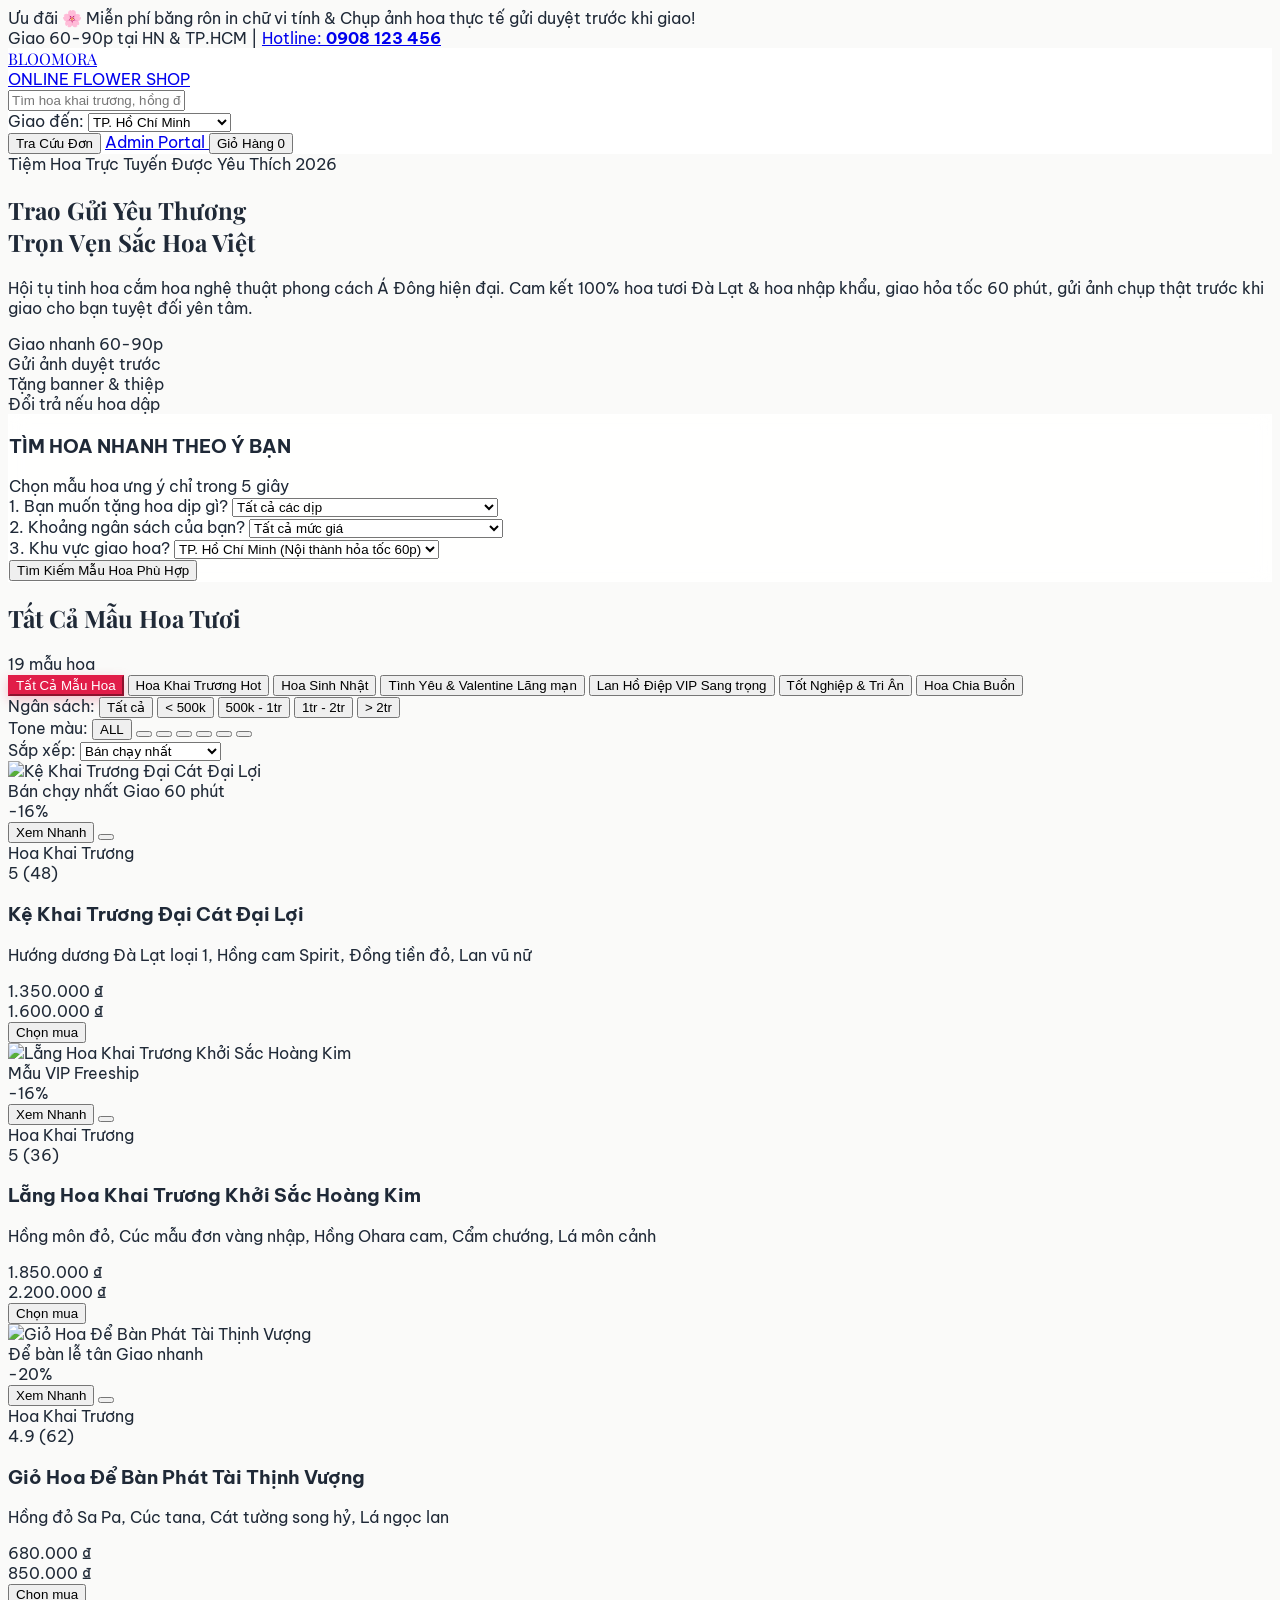
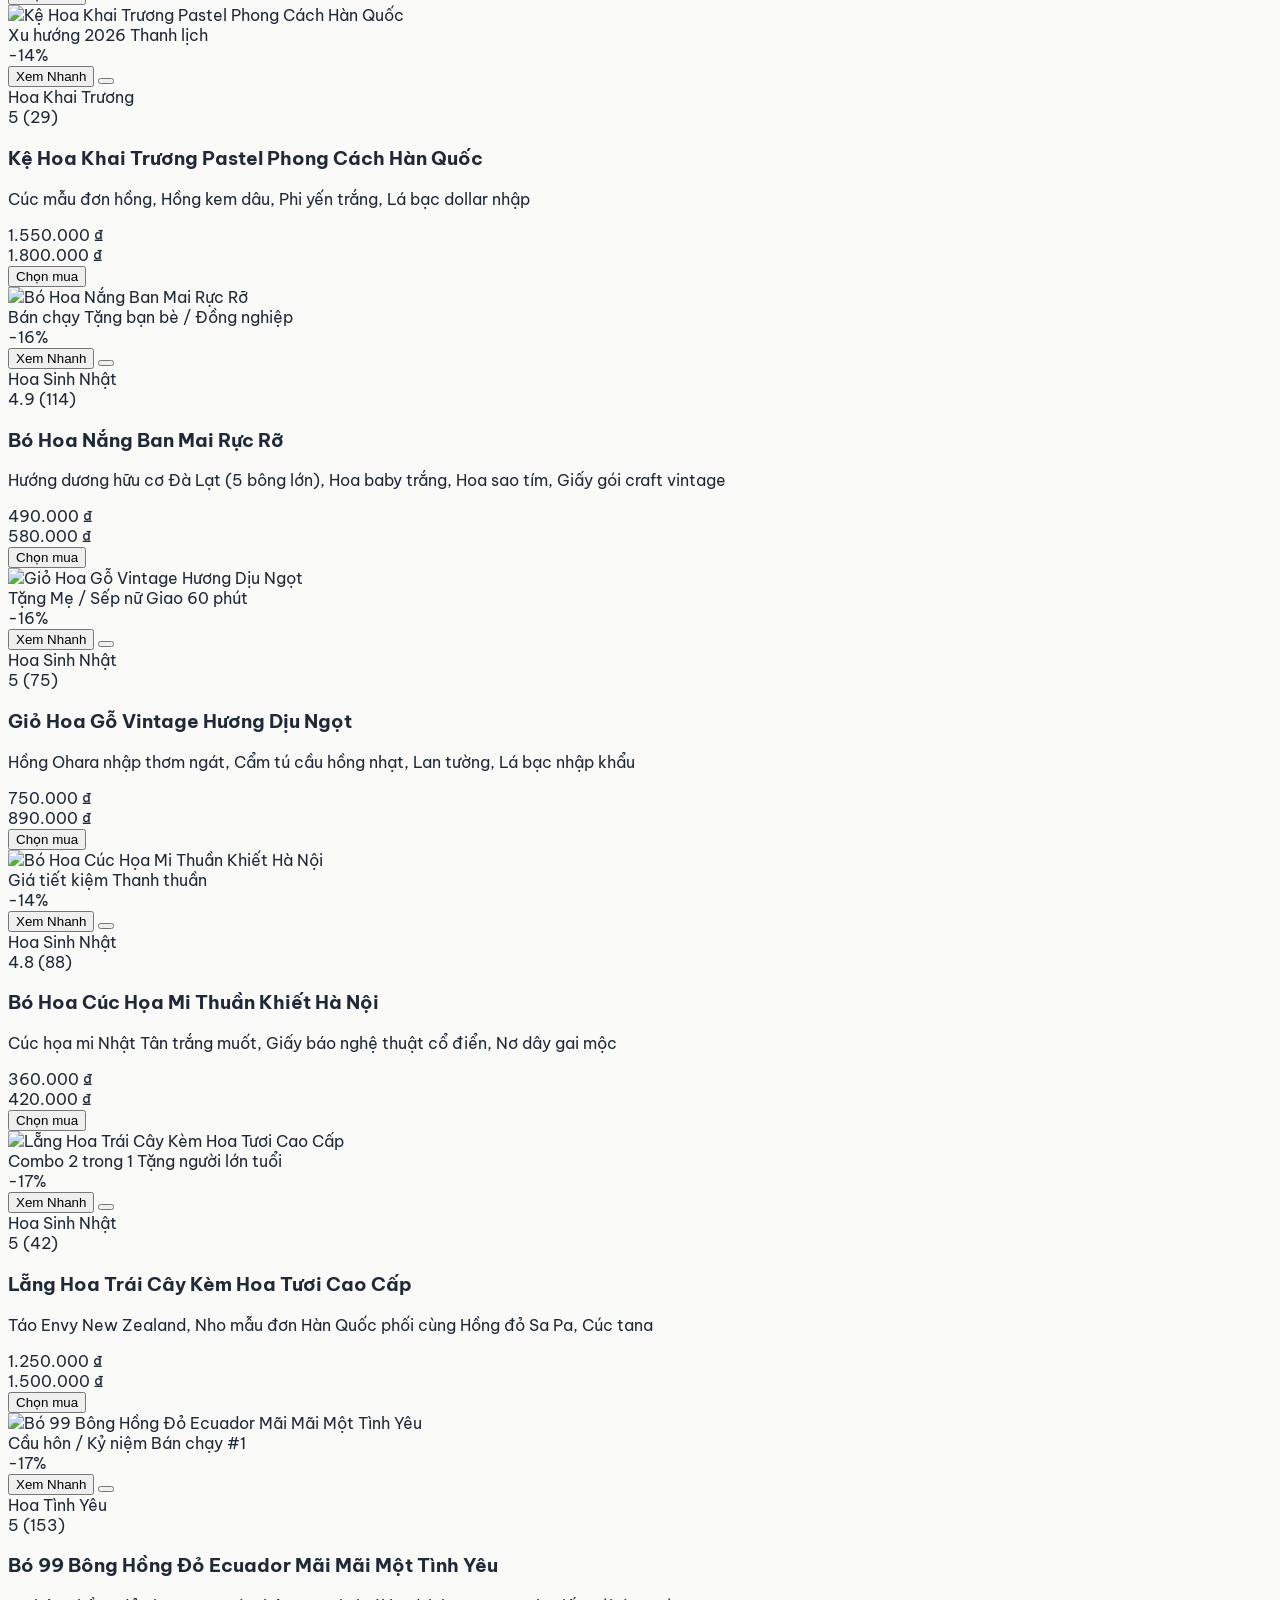
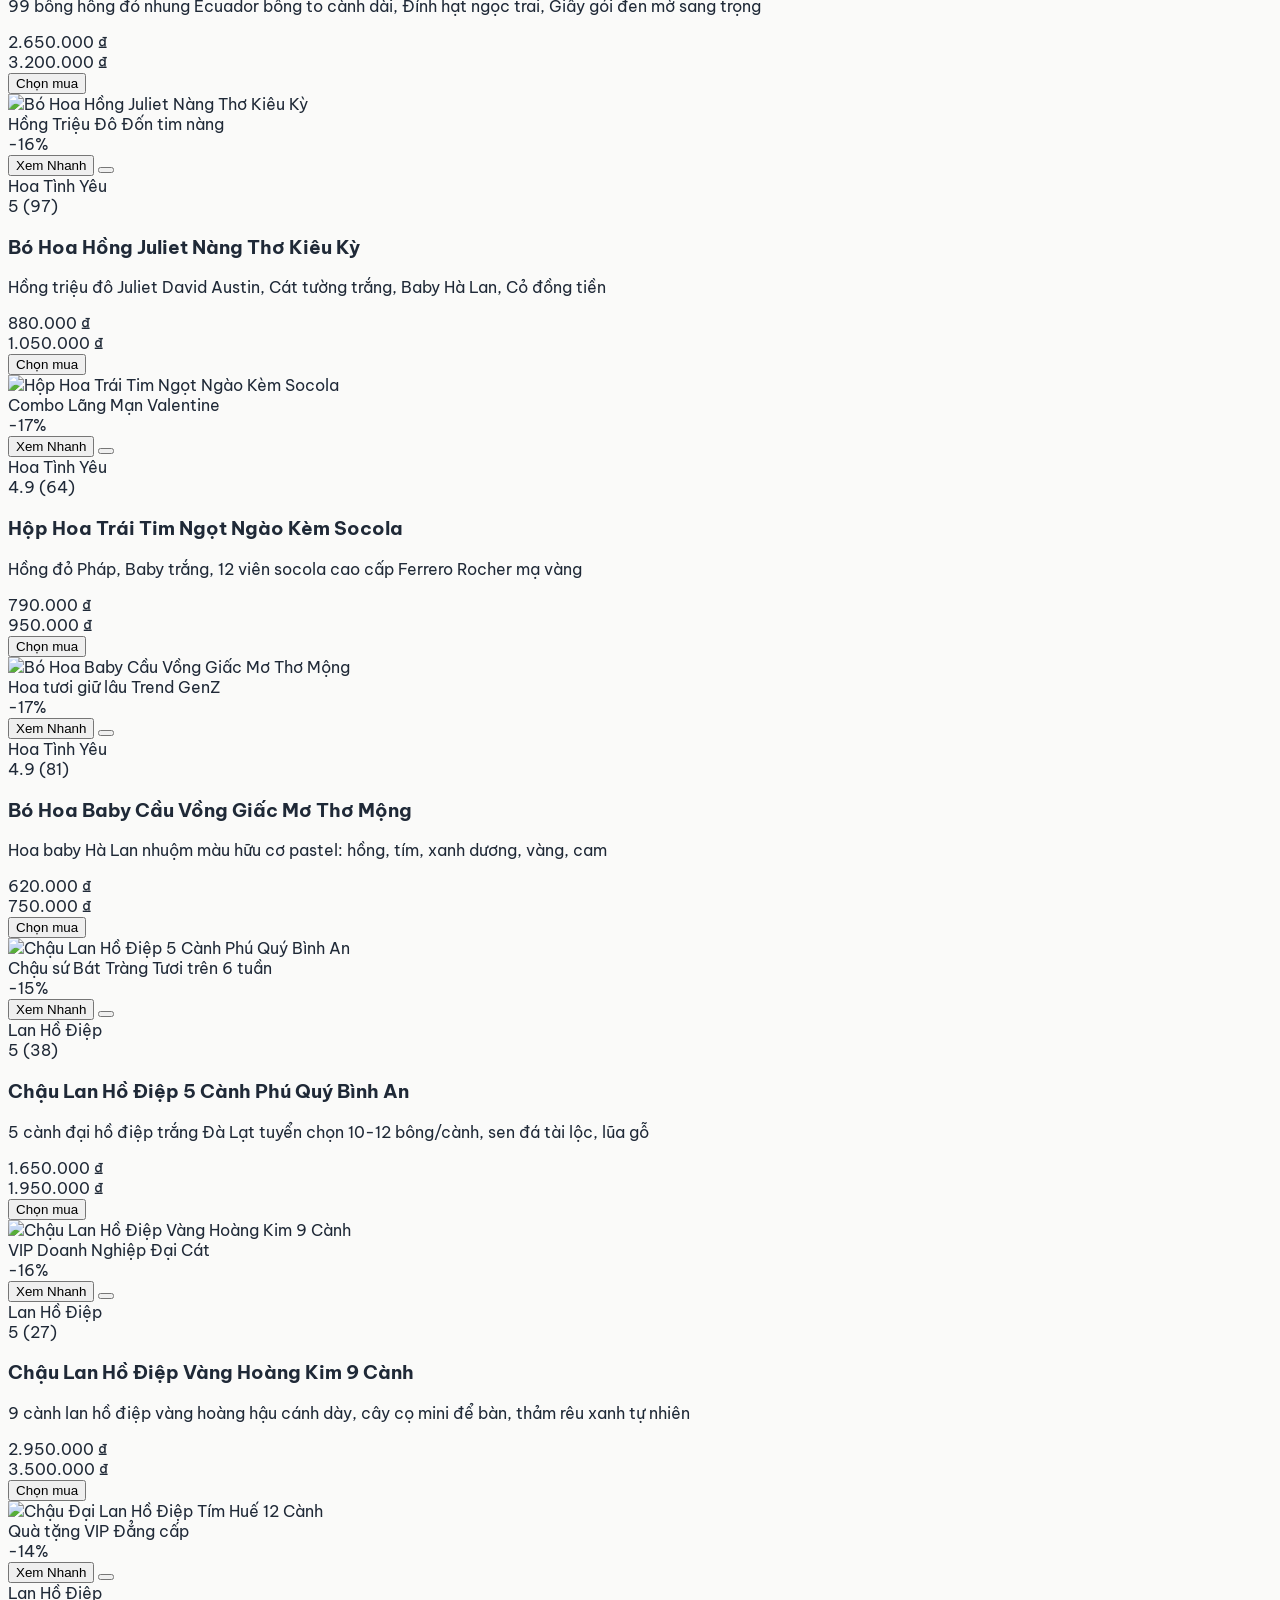
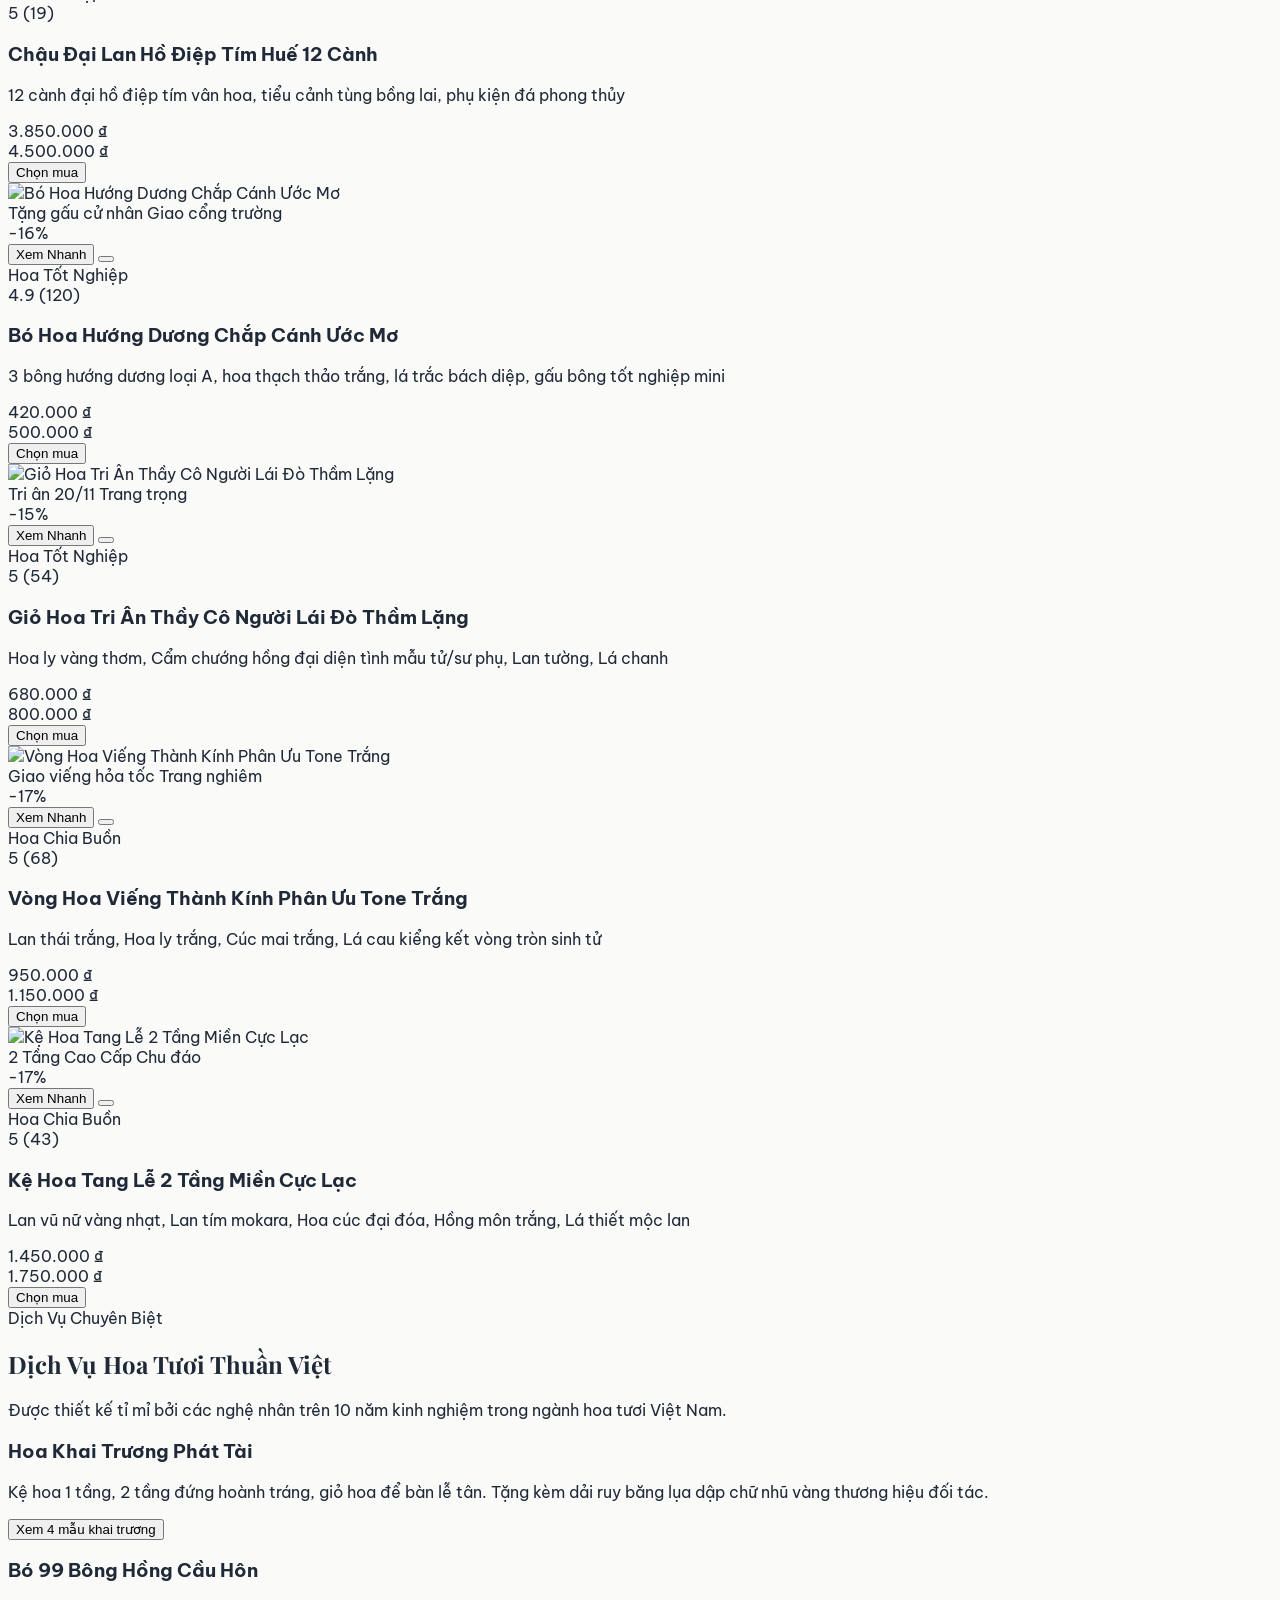
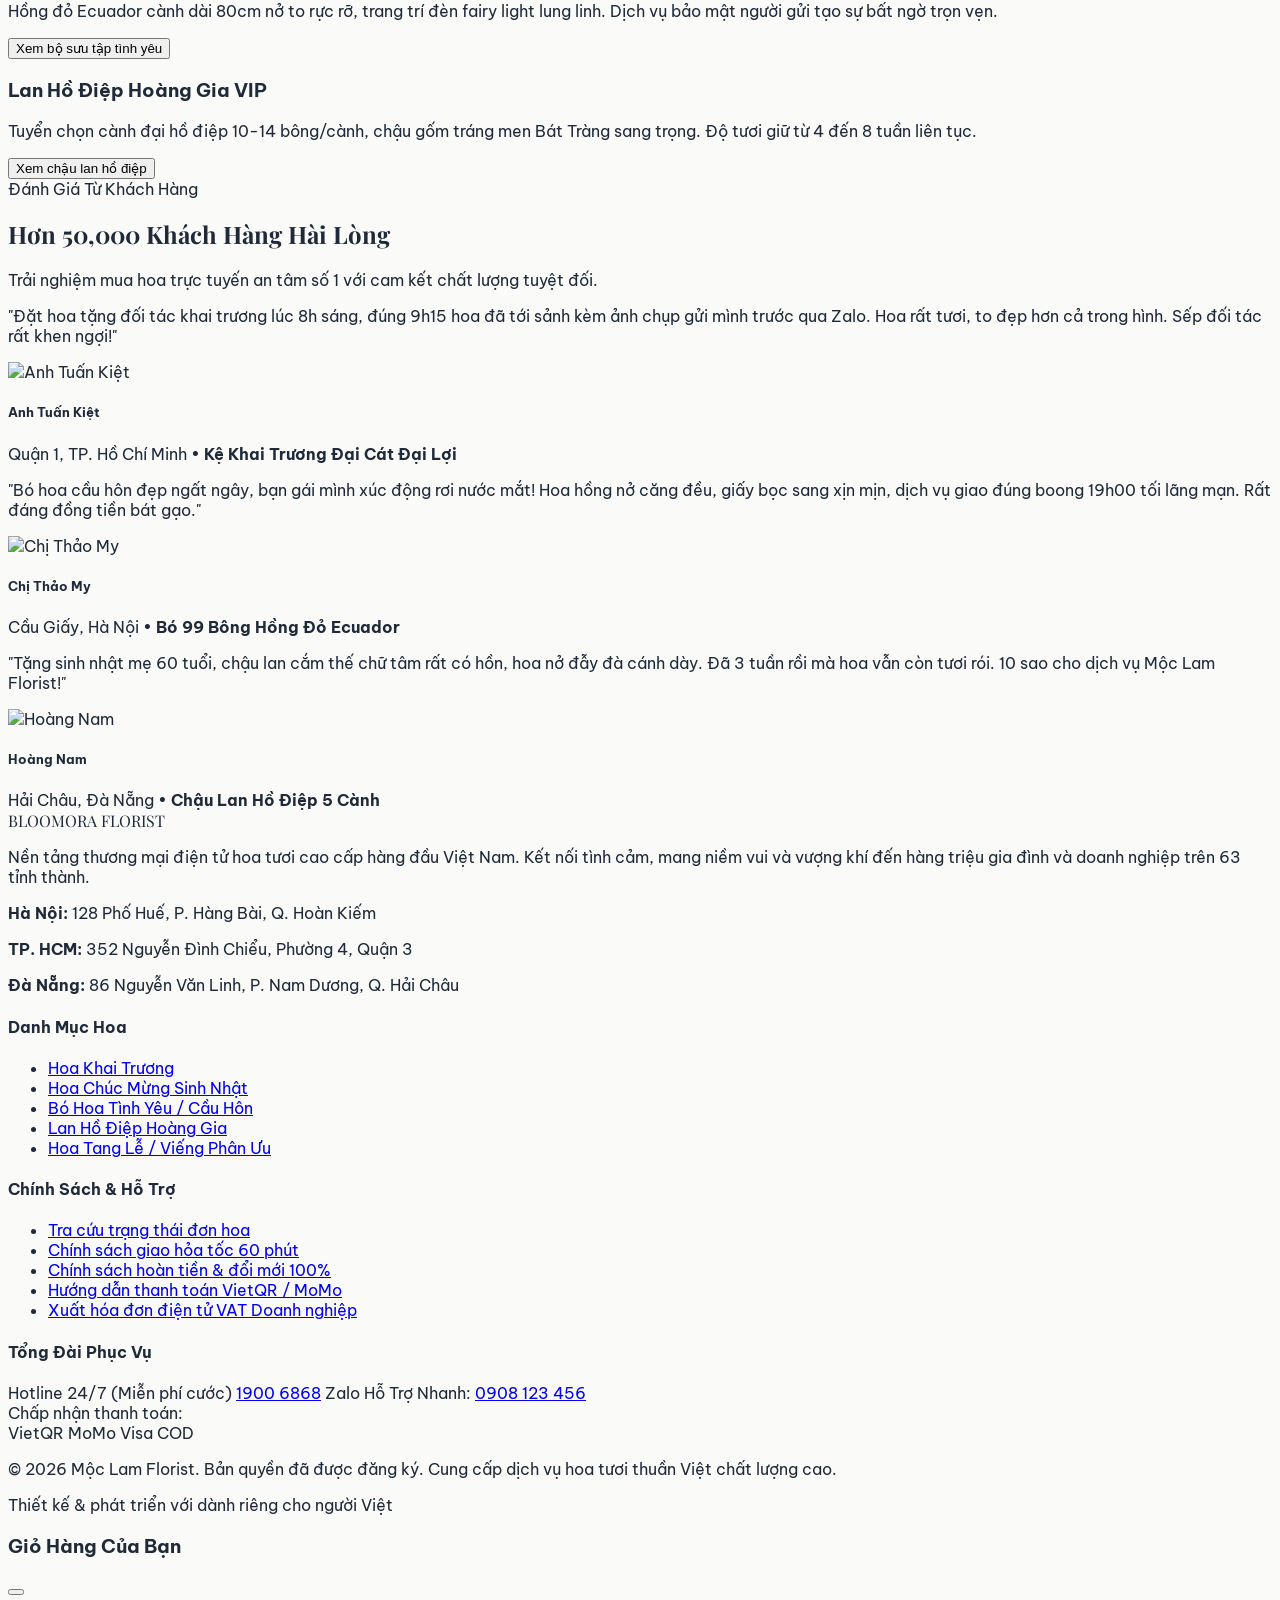
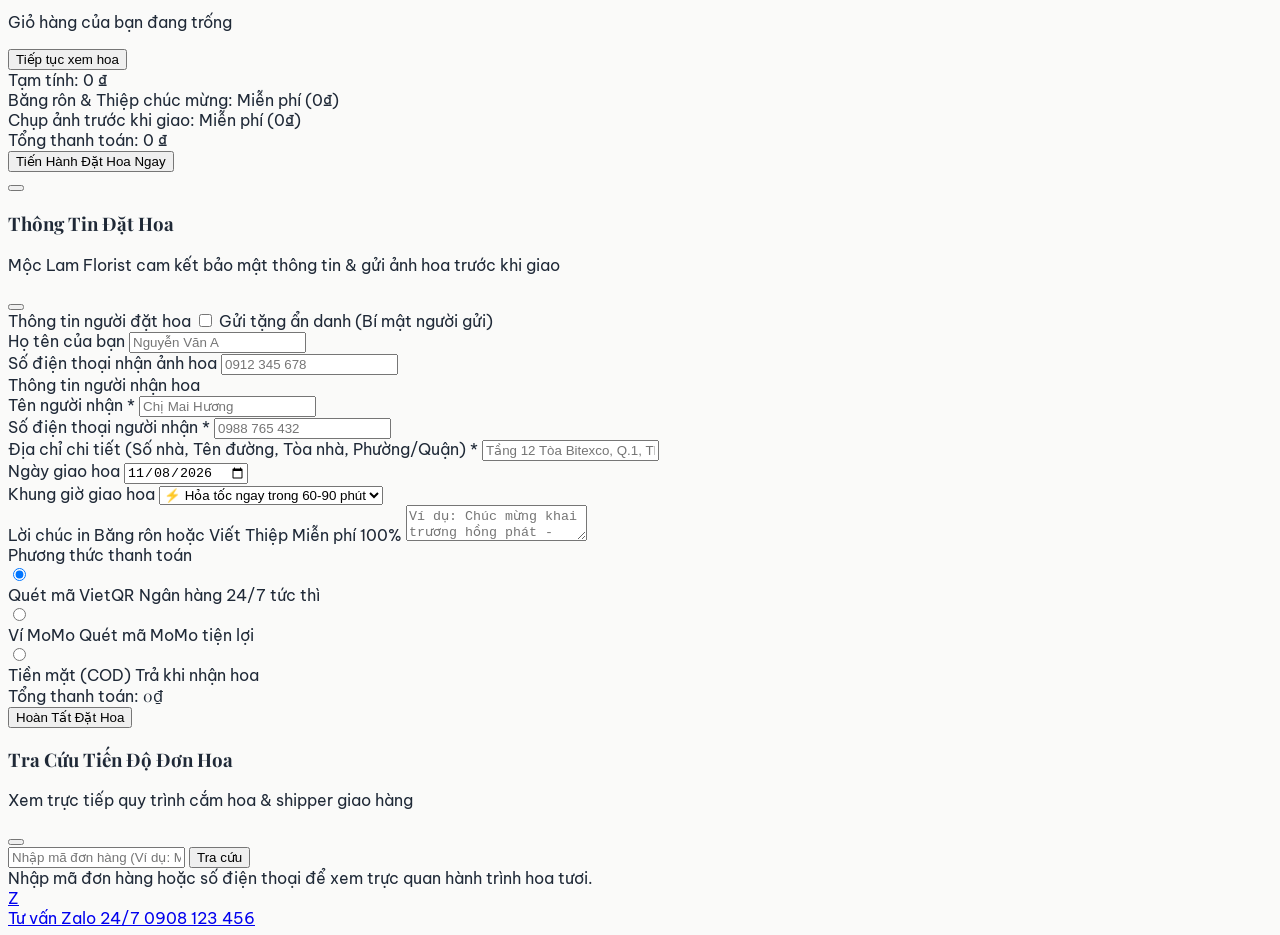
==== index.html @ 015616d4 "Khoi tao du an Bloomora Online Flower Shop" ====
<!DOCTYPE html>
<html lang="vi">
<head>
  <meta charset="UTF-8">
  <meta name="viewport" content="width=device-width, initial-scale=1.0">
  <title>Bloomora | Online Flower Shop - Tiệm Hoa Tươi Thuần Việt</title>
  <meta name="description" content="Bloomora - Nền tảng điện hoa trực tuyến chuyên nghiệp. Hoa khai trương, sinh nhật, 99 bông hồng, lan hồ điệp. Chụp ảnh trước khi giao, miễn phí băng rôn.">
  
  <!-- Tailwind CSS CDN -->
  <script src="https://cdn.tailwindcss.com"></script>
  
  <!-- Phosphor Icons (Bộ icon cao cấp, thanh mảnh) -->
  <script src="https://unpkg.com/@phosphor-icons/web"></script>
  
  <!-- Custom CSS -->
  <link rel="stylesheet" href="css/style.css">

  <script>
    tailwind.config = {
      theme: {
        extend: {
          colors: {
            rose: {
              50: '#fff1f2',
              100: '#ffe4e6',
              200: '#fecdd3',
              500: '#f43f5e',
              600: '#e11d48',
              700: '#be123c',
              800: '#9f1239',
              900: '#881337',
            }
          }
        }
      }
    }
  </script>
</head>
<body class="bg-stone-50 text-stone-800 antialiased selection:bg-rose-100 selection:text-rose-700">

  <!-- ================= TOPBAR ANNOUNCEMENT ================= -->
  <div class="bg-stone-900 text-stone-200 text-xs py-2 px-4 border-b border-stone-800">
    <div class="max-w-7xl mx-auto flex flex-col sm:flex-row items-center justify-between gap-2">
      <div class="flex items-center space-x-2 text-center sm:text-left">
        <span class="bg-rose-600 text-white font-bold text-[10px] px-2 py-0.5 rounded-full uppercase tracking-wider">Ưu đãi</span>
        <span class="truncate">🌸 Miễn phí băng rôn in chữ vi tính & Chụp ảnh hoa thực tế gửi duyệt trước khi giao!</span>
      </div>
      <div class="flex items-center space-x-4 text-[11px] text-stone-400">
        <span class="flex items-center"><i class="ph ph-clock mr-1 text-rose-500"></i> Giao 60-90p tại HN & TP.HCM</span>
        <span class="hidden md:inline">|</span>
        <a href="tel:0908123456" class="flex items-center hover:text-white transition">
          <i class="ph ph-phone-call mr-1 text-emerald-400"></i> Hotline: <strong class="text-white ml-1">0908 123 456</strong>
        </a>
      </div>
    </div>
  </div>

  <!-- ================= MAIN HEADER & NAVIGATION ================= -->
  <header class="sticky top-0 z-40 glass-nav border-b border-stone-200/80 transition-all shadow-sm">
    <div class="max-w-7xl mx-auto px-4 sm:px-6 lg:px-8">
      <div class="flex items-center justify-between h-20 gap-4">
        
        <!-- Logo thương hiệu Bloomora -->
        <a href="#" class="flex items-center space-x-3 group flex-shrink-0">
          <div class="w-12 h-12 rounded-2xl bg-gradient-to-tr from-rose-700 to-rose-500 flex items-center justify-center text-white shadow-lg shadow-rose-600/30 group-hover:scale-105 transition-transform">
            <i class="ph ph-flower-lotus text-2xl"></i>
          </div>
          <div>
            <div class="font-serif-title text-2xl font-bold tracking-tight text-stone-900 group-hover:text-rose-600 transition">
              BLOOMORA
            </div>
            <div class="text-[10px] uppercase tracking-widest text-stone-400 font-semibold -mt-1">
              ONLINE FLOWER SHOP
            </div>
          </div>
        </a>

        <!-- Thanh tìm kiếm thông minh realtime -->
        <div class="hidden md:flex flex-1 max-w-md mx-4 relative">
          <input 
            type="text" 
            id="searchInput"
            placeholder="Tìm hoa khai trương, hồng đỏ, lan hồ điệp..." 
            class="w-full bg-stone-100 hover:bg-stone-50 focus:bg-white text-sm text-stone-800 pl-10 pr-4 py-2.5 rounded-full border border-stone-200 focus:border-rose-500 focus:ring-2 focus:ring-rose-200 focus:outline-none transition"
          />
          <i class="ph ph-magnifying-glass text-stone-400 absolute left-3.5 top-3 text-lg pointer-events-none"></i>
        </div>

        <!-- Tiện ích: Chọn khu vực, Tra cứu đơn & Giỏ hàng -->
        <div class="flex items-center space-x-3 sm:space-x-4">
          <!-- Chọn khu vực giao hoa -->
          <div class="hidden lg:flex items-center space-x-1.5 text-xs text-stone-600 bg-stone-100 px-3 py-2 rounded-xl border border-stone-200">
            <i class="ph ph-map-pin text-rose-600 text-base"></i>
            <span class="text-stone-400">Giao đến:</span>
            <select class="bg-transparent font-semibold text-stone-800 focus:outline-none cursor-pointer">
              <option value="hcm">TP. Hồ Chí Minh</option>
              <option value="hn">Hà Nội</option>
              <option value="dn">Đà Nẵng</option>
              <option value="ct">Cần Thơ</option>
              <option value="hp">Hải Phòng</option>
              <option value="all">Toàn quốc (63 Tỉnh)</option>
            </select>
          </div>

          <!-- Tra cứu đơn hàng (Tính năng nổi tiếng từ FlowerDJ) -->
          <button 
            onclick="openOrderTracking()" 
            class="hidden sm:flex items-center space-x-1 px-3 py-2 text-stone-600 hover:text-rose-600 hover:bg-rose-50 rounded-xl text-xs font-semibold transition"
          >
            <i class="ph ph-receipt text-base"></i>
            <span>Tra Cứu Đơn</span>
          </button>

          <!-- Nút truy cập Quản trị Admin -->
          <a 
            href="admin/index.php" 
            target="_blank"
            class="hidden md:flex items-center space-x-1 px-3 py-2 text-stone-600 hover:text-stone-900 bg-stone-100 hover:bg-stone-200 rounded-xl text-xs font-semibold transition border border-stone-200"
            title="Mở Trang Quản Trị Bloomora Admin"
          >
            <i class="ph ph-gear text-base text-rose-600"></i>
            <span>Admin Portal</span>
          </a>

          <!-- Giỏ hàng -->
          <button 
            onclick="toggleCartDrawer(true)"
            class="relative flex items-center space-x-2 bg-rose-600 hover:bg-rose-700 text-white px-4 py-2.5 rounded-xl font-semibold text-xs shadow-md shadow-rose-600/20 transition-all hover:scale-105"
          >
            <i class="ph ph-shopping-bag text-lg"></i>
            <span class="hidden sm:inline">Giỏ Hàng</span>
            <span class="cart-badge hidden bg-white text-rose-600 text-[11px] font-extrabold px-1.5 py-0.2 rounded-full shadow">0</span>
          </button>
        </div>
      </div>
    </div>
  </header>

  <!-- ================= HERO SECTION & SMART FILTER (Phối hợp phong cách FlowerDJ & FaSunflower) ================= -->
  <section class="relative bg-gradient-to-b from-stone-100 via-rose-50/40 to-stone-50 py-12 lg:py-16 overflow-hidden">
    <!-- Họa tiết hoa trang trí nền -->
    <div class="absolute -top-12 -right-12 w-96 h-96 bg-rose-200/40 rounded-full blur-3xl pointer-events-none"></div>
    <div class="absolute -bottom-8 -left-8 w-80 h-80 bg-amber-100/50 rounded-full blur-3xl pointer-events-none"></div>

    <div class="max-w-7xl mx-auto px-4 sm:px-6 lg:px-8 relative z-10">
      <div class="grid grid-cols-1 lg:grid-cols-12 gap-8 items-center">
        
        <!-- Cột Tiêu đề & Giới thiệu -->
        <div class="lg:col-span-7 space-y-5 text-center lg:text-left">
          <div class="inline-flex items-center space-x-2 bg-white/80 border border-rose-200 px-3.5 py-1.5 rounded-full text-xs font-semibold text-rose-700 shadow-sm">
            <span class="flex h-2 w-2 rounded-full bg-rose-600 animate-ping"></span>
            <span>Tiệm Hoa Trực Tuyến Được Yêu Thích 2026</span>
          </div>

          <h1 class="font-serif-title text-3xl sm:text-4xl lg:text-5xl font-extrabold text-stone-900 leading-tight">
            Trao Gửi Yêu Thương <br />
            <span class="text-rose-600 italic">Trọn Vẹn Sắc Hoa Việt</span>
          </h1>

          <p class="text-stone-600 text-sm sm:text-base max-w-xl mx-auto lg:mx-0 leading-relaxed">
            Hội tụ tinh hoa cắm hoa nghệ thuật phong cách Á Đông hiện đại. Cam kết 100% hoa tươi Đà Lạt & hoa nhập khẩu, giao hỏa tốc 60 phút, gửi ảnh chụp thật trước khi giao cho bạn tuyệt đối yên tâm.
          </p>

          <!-- 4 Cam kết vàng chuẩn thương hiệu -->
          <div class="grid grid-cols-2 sm:grid-cols-4 gap-3 pt-2">
            <div class="flex items-center space-x-2 text-xs text-stone-700 font-medium">
              <i class="ph ph-lightning text-rose-600 text-lg"></i>
              <span>Giao nhanh 60-90p</span>
            </div>
            <div class="flex items-center space-x-2 text-xs text-stone-700 font-medium">
              <i class="ph ph-camera text-rose-600 text-lg"></i>
              <span>Gửi ảnh duyệt trước</span>
            </div>
            <div class="flex items-center space-x-2 text-xs text-stone-700 font-medium">
              <i class="ph ph-tag text-rose-600 text-lg"></i>
              <span>Tặng banner & thiệp</span>
            </div>
            <div class="flex items-center space-x-2 text-xs text-stone-700 font-medium">
              <i class="ph ph-arrows-clockwise text-rose-600 text-lg"></i>
              <span>Đổi trả nếu hoa dập</span>
            </div>
          </div>
        </div>

        <!-- Cột Hộp TÌM HOA NHANH THEO YÊU CẦU (Lấy cảm hứng từ FlowerDJ hàng đầu Đài Loan) -->
        <div class="lg:col-span-5">
          <div class="glass-card p-6 rounded-3xl shadow-xl shadow-rose-900/5 border border-white">
            <div class="flex items-center space-x-2 text-stone-900 font-bold text-base mb-4 pb-3 border-b border-stone-200">
              <div class="w-8 h-8 rounded-lg bg-rose-600 text-white flex items-center justify-center text-lg">
                <i class="ph ph-sparkle"></i>
              </div>
              <div>
                <h3>TÌM HOA NHANH THEO Ý BẠN</h3>
                <span class="text-[11px] text-stone-400 font-normal">Chọn mẫu hoa ưng ý chỉ trong 5 giây</span>
              </div>
            </div>

            <div class="space-y-3.5">
              <!-- Chọn Dịp tặng hoa -->
              <div>
                <label class="block text-xs font-semibold text-stone-700 mb-1">1. Bạn muốn tặng hoa dịp gì?</label>
                <select id="heroOccasionSelect" class="w-full bg-white border border-stone-300 rounded-xl px-3.5 py-2.5 text-xs text-stone-800 font-medium focus:ring-2 focus:ring-rose-500 focus:outline-none">
                  <option value="all">Tất cả các dịp</option>
                  <option value="khai-truong">Hoa Khai Trương (Kệ / Lẵng phát tài)</option>
                  <option value="sinh-nhat">Hoa Sinh Nhật (Bó hoa / Giỏ sang trọng)</option>
                  <option value="tinh-yeu">Tỏ Tình / Kỷ Niệm (99 Hoa hồng, Juliet)</option>
                  <option value="lan-ho-diep">Lan Hồ Điệp VIP (Biếu tặng sếp, tân gia)</option>
                  <option value="tot-nghiep">Tốt Nghiệp & Tri Ân Thầy Cô</option>
                  <option value="chia-buon">Hoa Viếng / Chia Buồn Tang Lễ</option>
                </select>
              </div>

              <!-- Chọn Mức ngân sách -->
              <div>
                <label class="block text-xs font-semibold text-stone-700 mb-1">2. Khoảng ngân sách của bạn?</label>
                <select id="heroBudgetSelect" class="w-full bg-white border border-stone-300 rounded-xl px-3.5 py-2.5 text-xs text-stone-800 font-medium focus:ring-2 focus:ring-rose-500 focus:outline-none">
                  <option value="all">Tất cả mức giá</option>
                  <option value="under-500">Dưới 500.000₫ (Tiết kiệm)</option>
                  <option value="500-1000">500.000₫ - 1.000.000₫ (Phổ biến nhất)</option>
                  <option value="1000-2000">1.000.000₫ - 2.000.000₫ (Sang trọng)</option>
                  <option value="above-2000">Trên 2.000.000₫ (Cao cấp / VIP)</option>
                </select>
              </div>

              <!-- Chọn Khu vực nhận hoa -->
              <div>
                <label class="block text-xs font-semibold text-stone-700 mb-1">3. Khu vực giao hoa?</label>
                <select class="w-full bg-white border border-stone-300 rounded-xl px-3.5 py-2.5 text-xs text-stone-800 font-medium focus:ring-2 focus:ring-rose-500 focus:outline-none">
                  <option>TP. Hồ Chí Minh (Nội thành hỏa tốc 60p)</option>
                  <option>Hà Nội (Nội thành hỏa tốc 60p)</option>
                  <option>Đà Nẵng & Hội An</option>
                  <option>Bình Dương & Đồng Nai</option>
                  <option>Toàn bộ 63 Tỉnh Thành Việt Nam</option>
                </select>
              </div>

              <!-- Nút Tìm hoa ngay -->
              <button 
                id="heroSearchBtn"
                class="w-full mt-2 py-3 bg-gradient-to-r from-rose-600 to-rose-700 hover:from-rose-700 hover:to-rose-800 text-white rounded-xl font-bold text-sm shadow-lg shadow-rose-600/30 transition flex items-center justify-center space-x-2"
              >
                <i class="ph ph-magnifying-glass-bold text-base"></i>
                <span>Tìm Kiếm Mẫu Hoa Phù Hợp</span>
              </button>
            </div>
          </div>
        </div>

      </div>
    </div>
  </section>

  <!-- ================= BỘ LỌC DANH MỤC & TÔNG MÀU ================= -->
  <section id="productsSection" class="max-w-7xl mx-auto px-4 sm:px-6 lg:px-8 py-10">
    
    <!-- Thanh Danh Mục Cuộn Ngang (Horizontal Scrollable Pills) -->
    <div class="mb-6">
      <div class="flex items-center justify-between mb-3">
        <h2 id="currentSectionTitle" class="text-xl sm:text-2xl font-bold text-stone-900 font-serif-title">
          Tất Cả Mẫu Hoa Tươi
        </h2>
        <span id="productCount" class="text-xs text-stone-500 font-semibold bg-stone-100 px-3 py-1 rounded-full">
          18 mẫu hoa
        </span>
      </div>

      <div id="categoryContainer" class="flex items-center space-x-2 overflow-x-auto pb-2 scrollbar-none">
        <!-- Render từ js/app.js -->
      </div>
    </div>

    <!-- Bộ lọc phụ: Khoảng giá, Tông màu & Sắp xếp -->
    <div class="bg-white p-4 rounded-2xl border border-stone-200/80 shadow-sm flex flex-col md:flex-row items-center justify-between gap-4 mb-8">
      
      <!-- Lọc theo khoảng giá -->
      <div class="flex flex-wrap items-center gap-1.5 w-full md:w-auto text-xs">
        <span class="text-stone-400 font-semibold mr-1">Ngân sách:</span>
        <button onclick="setPriceRange('all')" data-range="all" class="price-filter-btn px-3 py-1.5 rounded-lg border border-stone-200 hover:border-rose-400 transition">Tất cả</button>
        <button onclick="setPriceRange('under-500')" data-range="under-500" class="price-filter-btn px-3 py-1.5 rounded-lg border border-stone-200 hover:border-rose-400 transition">&lt; 500k</button>
        <button onclick="setPriceRange('500-1000')" data-range="500-1000" class="price-filter-btn px-3 py-1.5 rounded-lg border border-stone-200 hover:border-rose-400 transition">500k - 1tr</button>
        <button onclick="setPriceRange('1000-2000')" data-range="1000-2000" class="price-filter-btn px-3 py-1.5 rounded-lg border border-stone-200 hover:border-rose-400 transition">1tr - 2tr</button>
        <button onclick="setPriceRange('above-2000')" data-range="above-2000" class="price-filter-btn px-3 py-1.5 rounded-lg border border-stone-200 hover:border-rose-400 transition">&gt; 2tr</button>
      </div>

      <!-- Lọc theo Tông màu (Đặc trưng từ FaSunflower Florist) -->
      <div class="flex items-center space-x-2 text-xs">
        <span class="text-stone-400 font-semibold mr-1">Tone màu:</span>
        <button onclick="setColorFilter('all')" data-color="all" class="color-filter-btn w-6 h-6 rounded-full border border-stone-300 bg-stone-100 flex items-center justify-center text-[10px]" title="Tất cả màu">ALL</button>
        <button onclick="setColorFilter('do')" data-color="do" class="color-filter-btn w-6 h-6 rounded-full bg-red-600 shadow" title="Tone Đỏ"></button>
        <button onclick="setColorFilter('hong')" data-color="hong" class="color-filter-btn w-6 h-6 rounded-full bg-pink-400 shadow" title="Tone Hồng"></button>
        <button onclick="setColorFilter('vang')" data-color="vang" class="color-filter-btn w-6 h-6 rounded-full bg-amber-400 shadow" title="Tone Vàng/Cam"></button>
        <button onclick="setColorFilter('trang')" data-color="trang" class="color-filter-btn w-6 h-6 rounded-full bg-white border border-stone-300 shadow" title="Tone Trắng"></button>
        <button onclick="setColorFilter('tim')" data-color="tim" class="color-filter-btn w-6 h-6 rounded-full bg-purple-500 shadow" title="Tone Tím"></button>
        <button onclick="setColorFilter('xanh')" data-color="xanh" class="color-filter-btn w-6 h-6 rounded-full bg-sky-400 shadow" title="Tone Xanh"></button>
      </div>

      <!-- Sắp xếp -->
      <div class="flex items-center space-x-2 text-xs w-full sm:w-auto justify-end">
        <span class="text-stone-400 font-semibold">Sắp xếp:</span>
        <select id="sortSelect" class="bg-stone-50 border border-stone-200 rounded-lg px-2.5 py-1.5 text-stone-700 font-medium focus:ring-1 focus:ring-rose-500 focus:outline-none">
          <option value="popular">Bán chạy nhất</option>
          <option value="price-asc">Giá từ thấp đến cao</option>
          <option value="price-desc">Giá từ cao đến thấp</option>
          <option value="rating">Được đánh giá cao</option>
        </select>
      </div>

    </div>

    <!-- ================= LƯỚI SẢN PHẨM HOA (PRODUCT GRID) ================= -->
    <div id="productsGrid" class="grid grid-cols-1 sm:grid-cols-2 md:grid-cols-3 lg:grid-cols-4 gap-6">
      <!-- Dynamic Products Rendered from js/app.js -->
    </div>

  </section>

  <!-- ================= BỘ SƯU TẬP NỔI BẬT THEO DỊP (BANNER BÁN CHẠY) ================= -->
  <section class="bg-stone-100 py-16 border-y border-stone-200">
    <div class="max-w-7xl mx-auto px-4 sm:px-6 lg:px-8">
      <div class="text-center max-w-2xl mx-auto mb-12">
        <span class="text-rose-600 font-bold text-xs uppercase tracking-widest">Dịch Vụ Chuyên Biệt</span>
        <h2 class="text-3xl font-bold font-serif-title text-stone-900 mt-1">Dịch Vụ Hoa Tươi Thuần Việt</h2>
        <p class="text-stone-500 text-sm mt-2">Được thiết kế tỉ mỉ bởi các nghệ nhân trên 10 năm kinh nghiệm trong ngành hoa tươi Việt Nam.</p>
      </div>

      <div class="grid grid-cols-1 md:grid-cols-3 gap-6">
        <!-- Card 1: Khai trương -->
        <div class="bg-white rounded-3xl p-6 border border-stone-200/80 shadow-sm hover:shadow-md transition">
          <div class="w-12 h-12 bg-amber-100 text-amber-700 rounded-2xl flex items-center justify-center text-2xl mb-4">
            <i class="ph ph-storefront"></i>
          </div>
          <h3 class="text-lg font-bold text-stone-900 mb-2">Hoa Khai Trương Phát Tài</h3>
          <p class="text-stone-600 text-xs leading-relaxed mb-4">
            Kệ hoa 1 tầng, 2 tầng đứng hoành tráng, giỏ hoa để bàn lễ tân. Tặng kèm dải ruy băng lụa dập chữ nhũ vàng thương hiệu đối tác.
          </p>
          <button onclick="setCategory('khai-truong')" class="text-xs font-bold text-rose-600 hover:text-rose-700 flex items-center">
            <span>Xem 4 mẫu khai trương</span>
            <i class="ph ph-arrow-right ml-1"></i>
          </button>
        </div>

        <!-- Card 2: Bó 99 Bông Hồng Cầu Hôn -->
        <div class="bg-white rounded-3xl p-6 border border-stone-200/80 shadow-sm hover:shadow-md transition">
          <div class="w-12 h-12 bg-rose-100 text-rose-600 rounded-2xl flex items-center justify-center text-2xl mb-4">
            <i class="ph ph-heart"></i>
          </div>
          <h3 class="text-lg font-bold text-stone-900 mb-2">Bó 99 Bông Hồng Cầu Hôn</h3>
          <p class="text-stone-600 text-xs leading-relaxed mb-4">
            Hồng đỏ Ecuador cành dài 80cm nở to rực rỡ, trang trí đèn fairy light lung linh. Dịch vụ bảo mật người gửi tạo sự bất ngờ trọn vẹn.
          </p>
          <button onclick="setCategory('tinh-yeu')" class="text-xs font-bold text-rose-600 hover:text-rose-700 flex items-center">
            <span>Xem bộ sưu tập tình yêu</span>
            <i class="ph ph-arrow-right ml-1"></i>
          </button>
        </div>

        <!-- Card 3: Lan Hồ Điệp Hoàng Gia -->
        <div class="bg-white rounded-3xl p-6 border border-stone-200/80 shadow-sm hover:shadow-md transition">
          <div class="w-12 h-12 bg-purple-100 text-purple-700 rounded-2xl flex items-center justify-center text-2xl mb-4">
            <i class="ph ph-crown"></i>
          </div>
          <h3 class="text-lg font-bold text-stone-900 mb-2">Lan Hồ Điệp Hoàng Gia VIP</h3>
          <p class="text-stone-600 text-xs leading-relaxed mb-4">
            Tuyển chọn cành đại hồ điệp 10-14 bông/cành, chậu gốm tráng men Bát Tràng sang trọng. Độ tươi giữ từ 4 đến 8 tuần liên tục.
          </p>
          <button onclick="setCategory('lan-ho-diep')" class="text-xs font-bold text-rose-600 hover:text-rose-700 flex items-center">
            <span>Xem chậu lan hồ điệp</span>
            <i class="ph ph-arrow-right ml-1"></i>
          </button>
        </div>
      </div>
    </div>
  </section>

  <!-- ================= PHẢN HỒI KHÁCH HÀNG (REVIEWS THỰC TẾ) ================= -->
  <section class="max-w-7xl mx-auto px-4 sm:px-6 lg:px-8 py-16">
    <div class="text-center max-w-2xl mx-auto mb-10">
      <span class="text-rose-600 font-bold text-xs uppercase tracking-widest">Đánh Giá Từ Khách Hàng</span>
      <h2 class="text-3xl font-bold font-serif-title text-stone-900 mt-1">Hơn 50,000 Khách Hàng Hài Lòng</h2>
      <p class="text-stone-500 text-sm mt-1">Trải nghiệm mua hoa trực tuyến an tâm số 1 với cam kết chất lượng tuyệt đối.</p>
    </div>

    <div id="reviewsContainer" class="grid grid-cols-1 md:grid-cols-3 gap-6">
      <!-- Dynamic Reviews from js/app.js -->
    </div>
  </section>

  <!-- ================= FOOTER THUẦN VIỆT CHI TIẾT ================= -->
  <footer class="bg-stone-900 text-stone-300 pt-16 pb-12 border-t border-stone-800">
    <div class="max-w-7xl mx-auto px-4 sm:px-6 lg:px-8">
      <div class="grid grid-cols-1 md:grid-cols-2 lg:grid-cols-5 gap-8 mb-12">
        
        <!-- Cột 1 & 2: Về Bloomora -->
        <div class="lg:col-span-2 space-y-4">
          <div class="flex items-center space-x-3">
            <div class="w-10 h-10 rounded-xl bg-rose-600 text-white flex items-center justify-center text-xl">
              <i class="ph ph-flower-lotus"></i>
            </div>
            <span class="font-serif-title text-xl font-bold text-white tracking-wide">BLOOMORA FLORIST</span>
          </div>
          <p class="text-xs text-stone-400 leading-relaxed max-w-sm">
            Nền tảng thương mại điện tử hoa tươi cao cấp hàng đầu Việt Nam. Kết nối tình cảm, mang niềm vui và vượng khí đến hàng triệu gia đình và doanh nghiệp trên 63 tỉnh thành.
          </p>
          <div class="text-xs text-stone-400 space-y-2">
            <p><i class="ph ph-map-pin text-rose-500 mr-2"></i> <strong>Hà Nội:</strong> 128 Phố Huế, P. Hàng Bài, Q. Hoàn Kiếm</p>
            <p><i class="ph ph-map-pin text-rose-500 mr-2"></i> <strong>TP. HCM:</strong> 352 Nguyễn Đình Chiểu, Phường 4, Quận 3</p>
            <p><i class="ph ph-map-pin text-rose-500 mr-2"></i> <strong>Đà Nẵng:</strong> 86 Nguyễn Văn Linh, P. Nam Dương, Q. Hải Châu</p>
          </div>
        </div>

        <!-- Cột 3: Dịch vụ hoa tươi -->
        <div class="space-y-3">
          <h4 class="text-sm font-bold text-white uppercase tracking-wider">Danh Mục Hoa</h4>
          <ul class="text-xs text-stone-400 space-y-2">
            <li><a href="javascript:void(0)" onclick="setCategory('khai-truong')" class="hover:text-rose-400 transition">Hoa Khai Trương</a></li>
            <li><a href="javascript:void(0)" onclick="setCategory('sinh-nhat')" class="hover:text-rose-400 transition">Hoa Chúc Mừng Sinh Nhật</a></li>
            <li><a href="javascript:void(0)" onclick="setCategory('tinh-yeu')" class="hover:text-rose-400 transition">Bó Hoa Tình Yêu / Cầu Hôn</a></li>
            <li><a href="javascript:void(0)" onclick="setCategory('lan-ho-diep')" class="hover:text-rose-400 transition">Lan Hồ Điệp Hoàng Gia</a></li>
            <li><a href="javascript:void(0)" onclick="setCategory('chia-buon')" class="hover:text-rose-400 transition">Hoa Tang Lễ / Viếng Phân Ưu</a></li>
          </ul>
        </div>

        <!-- Cột 4: Hỗ trợ khách hàng -->
        <div class="space-y-3">
          <h4 class="text-sm font-bold text-white uppercase tracking-wider">Chính Sách & Hỗ Trợ</h4>
          <ul class="text-xs text-stone-400 space-y-2">
            <li><a href="javascript:void(0)" onclick="openOrderTracking()" class="hover:text-rose-400 transition">Tra cứu trạng thái đơn hoa</a></li>
            <li><a href="javascript:void(0)" class="hover:text-rose-400 transition">Chính sách giao hỏa tốc 60 phút</a></li>
            <li><a href="javascript:void(0)" class="hover:text-rose-400 transition">Chính sách hoàn tiền & đổi mới 100%</a></li>
            <li><a href="javascript:void(0)" class="hover:text-rose-400 transition">Hướng dẫn thanh toán VietQR / MoMo</a></li>
            <li><a href="javascript:void(0)" class="hover:text-rose-400 transition">Xuất hóa đơn điện tử VAT Doanh nghiệp</a></li>
          </ul>
        </div>

        <!-- Cột 5: Kết nối & Thanh toán -->
        <div class="space-y-3">
          <h4 class="text-sm font-bold text-white uppercase tracking-wider">Tổng Đài Phục Vụ</h4>
          <div class="bg-stone-800 p-3.5 rounded-2xl border border-stone-700/80">
            <span class="text-[11px] text-stone-400 block">Hotline 24/7 (Miễn phí cước)</span>
            <a href="tel:19006868" class="text-lg font-bold text-rose-500 hover:underline block font-mono">1900 6868</a>
            <span class="text-[11px] text-stone-400 block mt-1">Zalo Hỗ Trợ Nhanh:</span>
            <a href="https://zalo.me/0908123456" target="_blank" class="text-sm font-bold text-sky-400 hover:underline font-mono">0908 123 456</a>
          </div>

          <div class="pt-2">
            <span class="text-[11px] text-stone-400 block mb-1.5">Chấp nhận thanh toán:</span>
            <div class="flex items-center space-x-2 text-stone-400 text-xs font-semibold">
              <span class="bg-stone-800 px-2 py-1 rounded border border-stone-700">VietQR</span>
              <span class="bg-stone-800 px-2 py-1 rounded border border-stone-700">MoMo</span>
              <span class="bg-stone-800 px-2 py-1 rounded border border-stone-700">Visa</span>
              <span class="bg-stone-800 px-2 py-1 rounded border border-stone-700">COD</span>
            </div>
          </div>
        </div>

      </div>

      <div class="border-t border-stone-800 pt-8 flex flex-col sm:flex-row items-center justify-between text-xs text-stone-500 gap-4">
        <p>© 2026 Mộc Lam Florist. Bản quyền đã được đăng ký. Cung cấp dịch vụ hoa tươi thuần Việt chất lượng cao.</p>
        <p class="flex items-center space-x-1">
          <span>Thiết kế & phát triển với</span>
          <i class="ph ph-heart-fill text-rose-600"></i>
          <span>dành riêng cho người Việt</span>
        </p>
      </div>
    </div>
  </footer>

  <!-- ================= SLIDE-OVER CART DRAWER ================= -->
  <div id="cartBackdrop" onclick="toggleCartDrawer(false)" class="fixed inset-0 bg-stone-900/50 backdrop-blur-sm z-50 hidden transition-opacity"></div>
  
  <div id="cartDrawer" class="fixed top-0 right-0 h-full w-full max-w-md bg-white z-50 shadow-2xl transform translate-x-full transition-transform duration-300 ease-in-out flex flex-col justify-between">
    <!-- Header giỏ hàng -->
    <div class="p-4 border-b border-stone-200 flex items-center justify-between">
      <div class="flex items-center space-x-2">
        <i class="ph ph-shopping-bag text-rose-600 text-xl"></i>
        <h3 class="font-bold text-stone-900 text-base">Giỏ Hàng Của Bạn</h3>
      </div>
      <button onclick="toggleCartDrawer(false)" class="w-8 h-8 rounded-full hover:bg-stone-100 flex items-center justify-center text-stone-500 text-lg">
        <i class="ph ph-x"></i>
      </button>
    </div>

    <!-- Danh sách sản phẩm trong giỏ -->
    <div id="cartDrawerItems" class="p-4 flex-1 overflow-y-auto">
      <!-- Dynamic render -->
    </div>

    <!-- Tóm tắt & Nút thanh toán -->
    <div class="p-4 bg-stone-50 border-t border-stone-200 space-y-3">
      <div class="space-y-1 text-xs text-stone-600">
        <div class="flex justify-between">
          <span>Tạm tính:</span>
          <span id="cartSubtotal" class="font-bold text-stone-900">0₫</span>
        </div>
        <div class="flex justify-between text-emerald-600">
          <span>Băng rôn & Thiệp chúc mừng:</span>
          <span class="font-bold">Miễn phí (0₫)</span>
        </div>
        <div class="flex justify-between text-emerald-600">
          <span>Chụp ảnh trước khi giao:</span>
          <span class="font-bold">Miễn phí (0₫)</span>
        </div>
        <div class="flex justify-between text-sm pt-2 border-t border-stone-200 text-stone-900 font-bold">
          <span>Tổng thanh toán:</span>
          <span id="cartTotal" class="text-rose-600 text-base">0₫</span>
        </div>
      </div>

      <button 
        onclick="openCheckoutDrawer()"
        class="w-full py-3.5 bg-rose-600 hover:bg-rose-700 text-white rounded-xl font-bold text-sm shadow-lg shadow-rose-600/30 transition flex items-center justify-center space-x-2"
      >
        <span>Tiến Hành Đặt Hoa Ngay</span>
        <i class="ph ph-arrow-right-bold"></i>
      </button>
    </div>
  </div>

  <!-- ================= MODAL QUICK VIEW SẢN PHẨM ================= -->
  <div id="quickViewModal" class="fixed inset-0 z-50 hidden flex items-center justify-center p-4">
    <div onclick="closeQuickView()" class="fixed inset-0 modal-backdrop"></div>
    <div class="relative bg-white rounded-3xl max-w-4xl w-full max-h-[92vh] overflow-y-auto shadow-2xl z-10 border border-stone-100">
      <button onclick="closeQuickView()" class="absolute top-4 right-4 z-20 w-10 h-10 rounded-full bg-stone-100 hover:bg-stone-200 text-stone-600 flex items-center justify-center text-xl transition">
        <i class="ph ph-x"></i>
      </button>
      <div id="quickViewContent">
        <!-- Render from js/app.js -->
      </div>
    </div>
  </div>

  <!-- ================= MODAL CHECKOUT / ĐẶT HÀNG THUẦN VIỆT ================= -->
  <div id="checkoutModal" class="fixed inset-0 z-50 hidden flex items-center justify-center p-4">
    <div onclick="closeCheckoutModal()" class="fixed inset-0 modal-backdrop"></div>
    <div class="relative bg-white rounded-3xl max-w-2xl w-full max-h-[92vh] overflow-y-auto shadow-2xl z-10 p-6 sm:p-8 border border-stone-100">
      <div class="flex items-center justify-between pb-4 border-b border-stone-200 mb-6">
        <div>
          <h3 class="font-serif-title text-2xl font-bold text-stone-900">Thông Tin Đặt Hoa</h3>
          <p class="text-xs text-stone-500">Mộc Lam Florist cam kết bảo mật thông tin & gửi ảnh hoa trước khi giao</p>
        </div>
        <button onclick="closeCheckoutModal()" class="w-8 h-8 rounded-full hover:bg-stone-100 flex items-center justify-center text-stone-500 text-lg">
          <i class="ph ph-x"></i>
        </button>
      </div>

      <form onsubmit="handleCheckoutSubmit(event)" class="space-y-5">
        
        <!-- Nhóm 1: Người gửi -->
        <div class="bg-stone-50 p-4 rounded-2xl border border-stone-200 space-y-3">
          <div class="flex items-center justify-between">
            <span class="text-xs font-bold uppercase tracking-wider text-stone-700 flex items-center">
              <i class="ph ph-user text-rose-600 mr-1.5 text-base"></i> Thông tin người đặt hoa
            </span>
            <label class="flex items-center space-x-1.5 text-xs text-rose-600 font-semibold cursor-pointer">
              <input type="checkbox" name="isAnonymous" class="rounded text-rose-600 focus:ring-rose-500">
              <span>Gửi tặng ẩn danh (Bí mật người gửi)</span>
            </label>
          </div>

          <div class="grid grid-cols-1 sm:grid-cols-2 gap-3">
            <div>
              <label class="block text-[11px] font-medium text-stone-600 mb-1">Họ tên của bạn</label>
              <input type="text" name="senderName" placeholder="Nguyễn Văn A" class="w-full text-xs px-3 py-2 bg-white border border-stone-300 rounded-xl focus:ring-2 focus:ring-rose-500 focus:outline-none" />
            </div>
            <div>
              <label class="block text-[11px] font-medium text-stone-600 mb-1">Số điện thoại nhận ảnh hoa</label>
              <input type="tel" name="senderPhone" placeholder="0912 345 678" class="w-full text-xs px-3 py-2 bg-white border border-stone-300 rounded-xl focus:ring-2 focus:ring-rose-500 focus:outline-none" />
            </div>
          </div>
        </div>

        <!-- Nhóm 2: Người nhận hoa -->
        <div class="bg-stone-50 p-4 rounded-2xl border border-stone-200 space-y-3">
          <span class="text-xs font-bold uppercase tracking-wider text-stone-700 flex items-center">
            <i class="ph ph-map-pin text-rose-600 mr-1.5 text-base"></i> Thông tin người nhận hoa
          </span>

          <div class="grid grid-cols-1 sm:grid-cols-2 gap-3">
            <div>
              <label class="block text-[11px] font-medium text-stone-600 mb-1">Tên người nhận <span class="text-rose-600">*</span></label>
              <input type="text" name="receiverName" required placeholder="Chị Mai Hương" class="w-full text-xs px-3 py-2 bg-white border border-stone-300 rounded-xl focus:ring-2 focus:ring-rose-500 focus:outline-none" />
            </div>
            <div>
              <label class="block text-[11px] font-medium text-stone-600 mb-1">Số điện thoại người nhận <span class="text-rose-600">*</span></label>
              <input type="tel" name="receiverPhone" required placeholder="0988 765 432" class="w-full text-xs px-3 py-2 bg-white border border-stone-300 rounded-xl focus:ring-2 focus:ring-rose-500 focus:outline-none" />
            </div>
          </div>

          <div>
            <label class="block text-[11px] font-medium text-stone-600 mb-1">Địa chỉ chi tiết (Số nhà, Tên đường, Tòa nhà, Phường/Quận) <span class="text-rose-600">*</span></label>
            <input type="text" name="address" required placeholder="Tầng 12 Tòa Bitexco, Q.1, TP. Hồ Chí Minh" class="w-full text-xs px-3 py-2 bg-white border border-stone-300 rounded-xl focus:ring-2 focus:ring-rose-500 focus:outline-none" />
          </div>

          <div class="grid grid-cols-1 sm:grid-cols-2 gap-3">
            <div>
              <label class="block text-[11px] font-medium text-stone-600 mb-1">Ngày giao hoa</label>
              <input type="date" name="deliveryDate" value="2026-11-08" class="w-full text-xs px-3 py-2 bg-white border border-stone-300 rounded-xl focus:ring-2 focus:ring-rose-500 focus:outline-none" />
            </div>
            <div>
              <label class="block text-[11px] font-medium text-stone-600 mb-1">Khung giờ giao hoa</label>
              <select name="deliveryTime" class="w-full text-xs px-3 py-2 bg-white border border-stone-300 rounded-xl focus:ring-2 focus:ring-rose-500 focus:outline-none">
                <option value="Hỏa tốc 60-90 phút">⚡ Hỏa tốc ngay trong 60-90 phút</option>
                <option value="Sáng (08:00 - 11:30)">Buổi sáng (08:00 - 11:30)</option>
                <option value="Trưa (11:30 - 14:00)">Buổi trưa (11:30 - 14:00)</option>
                <option value="Chiều (14:00 - 17:30)">Buổi chiều (14:00 - 17:30)</option>
                <option value="Tối (17:30 - 20:30)">Buổi tối (17:30 - 20:30)</option>
              </select>
            </div>
          </div>
        </div>

        <!-- Nhóm 3: Lời chúc Băng rôn / Thiệp -->
        <div class="bg-stone-50 p-4 rounded-2xl border border-stone-200 space-y-2">
          <span class="text-xs font-bold uppercase tracking-wider text-stone-700 flex items-center justify-between">
            <span class="flex items-center"><i class="ph ph-chats-circle text-rose-600 mr-1.5 text-base"></i> Lời chúc in Băng rôn hoặc Viết Thiệp</span>
            <span class="text-[10px] text-emerald-600 bg-emerald-50 px-2 py-0.5 rounded font-semibold">Miễn phí 100%</span>
          </span>
          <textarea name="bannerMessage" rows="2" placeholder="Ví dụ: Chúc mừng khai trương hồng phát - Công ty BĐS An Khang kính tặng..." class="w-full text-xs px-3 py-2 bg-white border border-stone-300 rounded-xl focus:ring-2 focus:ring-rose-500 focus:outline-none"></textarea>
        </div>

        <!-- Nhóm 4: Phương thức thanh toán chuẩn thuần Việt -->
        <div class="space-y-2">
          <span class="text-xs font-bold uppercase tracking-wider text-stone-700 block">Phương thức thanh toán</span>
          <div class="grid grid-cols-1 sm:grid-cols-3 gap-2">
            <!-- VietQR -->
            <label class="flex items-center p-3 border border-stone-200 rounded-xl cursor-pointer hover:border-rose-500 bg-white transition text-xs">
              <input type="radio" name="paymentMethod" value="vietqr" checked class="text-rose-600 focus:ring-rose-500 mr-2">
              <div>
                <span class="font-bold text-sky-600 block">Quét mã VietQR</span>
                <span class="text-[10px] text-stone-400">Ngân hàng 24/7 tức thì</span>
              </div>
            </label>

            <!-- MoMo -->
            <label class="flex items-center p-3 border border-stone-200 rounded-xl cursor-pointer hover:border-rose-500 bg-white transition text-xs">
              <input type="radio" name="paymentMethod" value="momo" class="text-rose-600 focus:ring-rose-500 mr-2">
              <div>
                <span class="font-bold text-pink-600 block">Ví MoMo</span>
                <span class="text-[10px] text-stone-400">Quét mã MoMo tiện lợi</span>
              </div>
            </label>

            <!-- COD -->
            <label class="flex items-center p-3 border border-stone-200 rounded-xl cursor-pointer hover:border-rose-500 bg-white transition text-xs">
              <input type="radio" name="paymentMethod" value="cod" class="text-rose-600 focus:ring-rose-500 mr-2">
              <div>
                <span class="font-bold text-stone-800 block">Tiền mặt (COD)</span>
                <span class="text-[10px] text-stone-400">Trả khi nhận hoa</span>
              </div>
            </label>
          </div>
        </div>

        <!-- Tóm tắt & Xác nhận -->
        <div class="pt-4 border-t border-stone-200 flex items-center justify-between">
          <div>
            <span class="text-xs text-stone-400 block">Tổng thanh toán:</span>
            <span id="checkoutSummaryTotal" class="text-xl font-extrabold text-rose-600 font-serif-title">0₫</span>
          </div>

          <button 
            type="submit"
            class="py-3 px-8 bg-rose-600 hover:bg-rose-700 text-white rounded-xl font-bold text-sm shadow-lg shadow-rose-600/30 transition flex items-center space-x-2"
          >
            <i class="ph ph-check-circle-bold text-base"></i>
            <span>Hoàn Tất Đặt Hoa</span>
          </button>
        </div>

      </form>
    </div>
  </div>

  <!-- ================= MODAL ORDER SUCCESS & VIETQR DỘNG ================= -->
  <div id="orderSuccessModal" class="fixed inset-0 z-50 hidden flex items-center justify-center p-4">
    <div onclick="closeOrderSuccessModal()" class="fixed inset-0 modal-backdrop"></div>
    <div class="relative bg-white rounded-3xl max-w-xl w-full max-h-[92vh] overflow-y-auto shadow-2xl z-10 border border-stone-100">
      <div id="orderSuccessContent">
        <!-- Render dynamic VietQR from js/app.js -->
      </div>
    </div>
  </div>

  <!-- ================= MODAL TRA CỨU ĐƠN HÀNG (ORDER TRACKING) ================= -->
  <div id="orderTrackingModal" class="fixed inset-0 z-50 hidden flex items-center justify-center p-4">
    <div onclick="closeOrderTrackingModal()" class="fixed inset-0 modal-backdrop"></div>
    <div class="relative bg-white rounded-3xl max-w-xl w-full max-h-[92vh] overflow-y-auto shadow-2xl z-10 p-6 sm:p-8 border border-stone-100">
      <div class="flex items-center justify-between pb-4 border-b border-stone-200">
        <div>
          <h3 class="font-serif-title text-2xl font-bold text-stone-900">Tra Cứu Tiến Độ Đơn Hoa</h3>
          <p class="text-xs text-stone-500">Xem trực tiếp quy trình cắm hoa & shipper giao hàng</p>
        </div>
        <button onclick="closeOrderTrackingModal()" class="w-8 h-8 rounded-full hover:bg-stone-100 flex items-center justify-center text-stone-500 text-lg">
          <i class="ph ph-x"></i>
        </button>
      </div>

      <div class="mt-5">
        <div class="flex space-x-2">
          <input 
            type="text" 
            id="trackingInput" 
            placeholder="Nhập mã đơn hàng (Ví dụ: ML89241)..." 
            class="flex-1 text-xs px-3.5 py-2.5 bg-stone-50 border border-stone-300 rounded-xl focus:ring-2 focus:ring-rose-500 focus:outline-none font-mono"
          />
          <button 
            onclick="lookupOrder()"
            class="px-5 py-2.5 bg-stone-900 hover:bg-black text-white rounded-xl text-xs font-bold transition flex items-center space-x-1"
          >
            <i class="ph ph-magnifying-glass"></i>
            <span>Tra cứu</span>
          </button>
        </div>

        <div id="trackingResult">
          <div class="py-12 text-center text-stone-400 text-xs">
            <i class="ph ph-truck text-3xl block mb-2 text-stone-300"></i>
            Nhập mã đơn hàng hoặc số điện thoại để xem trực quan hành trình hoa tươi.
          </div>
        </div>
      </div>
    </div>
  </div>

  <!-- ================= FLOATING ACTION BUTTONS THUẦN VIỆT ================= -->
  <!-- Nút Chat Zalo & Hotline Rung Lắc & Nút Cuộn -->
  <div class="fixed bottom-6 right-6 z-40 flex flex-col space-y-3 items-end">
    
    <!-- Nút Chat Zalo -->
    <a 
      href="https://zalo.me/0908123456" 
      target="_blank" 
      class="zalo-ring flex items-center space-x-2 bg-blue-600 hover:bg-blue-700 text-white px-4 py-2.5 rounded-full shadow-xl transition-all duration-300 hover:scale-105"
      title="Chat tư vấn Zalo 24/7"
    >
      <div class="w-6 h-6 rounded-full bg-white text-blue-600 flex items-center justify-center text-xs font-black">
        Z
      </div>
      <span class="text-xs font-bold hidden sm:inline">Tư vấn Zalo 24/7</span>
    </a>

    <!-- Nút Hotline Gọi Ngay -->
    <a 
      href="tel:0908123456" 
      class="pulse-ring phone-shake flex items-center space-x-2 bg-rose-600 hover:bg-rose-700 text-white px-4 py-2.5 rounded-full shadow-xl transition-all duration-300 hover:scale-105"
      title="Gọi Hotline đặt hoa nhanh"
    >
      <i class="ph ph-phone-call text-lg"></i>
      <span class="text-xs font-bold hidden sm:inline">0908 123 456</span>
    </a>

  </div>

  <!-- Scripts -->
  <script src="js/data.js"></script>
  <script src="js/app.js"></script>
</body>
</html>
---- css/style.css ----
/* ==========================================================================
   MỘC LAM FLORIST - STYLESHEET
   Phong cách hoa tươi thuần Việt kết hợp trải nghiệm hiện đại quốc tế
   ========================================================================== */

@import url('https://fonts.googleapis.com/css2?family=Be+Vietnam+Pro:ital,wght@0,300;0,400;0,500;0,600;0,700;1,400&family=Playfair+Display:ital,wght@0,600;0,700;0,800;1,600&display=swap');

:root {
  --primary-rose: #e11d48;
  --primary-light: #fff1f2;
  --primary-dark: #9f1239;
  --accent-gold: #d97706;
  --leaf-green: #059669;
  --text-main: #1f2937;
  --text-muted: #6b7280;
  --border-color: #f3f4f6;
}

body {
  font-family: 'Be Vietnam Pro', -apple-system, BlinkMacSystemFont, sans-serif;
  color: var(--text-main);
  background-color: #fafaf9;
  overflow-x: hidden;
}

.font-serif-title {
  font-family: 'Playfair Display', Georgia, serif;
}

/* Custom Scrollbar */
::-webkit-scrollbar {
  width: 8px;
  height: 8px;
}
::-webkit-scrollbar-track {
  background: #f1f5f9;
}
::-webkit-scrollbar-thumb {
  background: #cbd5e1;
  border-radius: 4px;
}
::-webkit-scrollbar-thumb:hover {
  background: #94a3b8;
}

/* Smooth glass effect */
.glass-nav {
  background: rgba(255, 255, 255, 0.94);
  backdrop-filter: blur(12px);
  -webkit-backdrop-filter: blur(12px);
}

.glass-card {
  background: rgba(255, 255, 255, 0.85);
  backdrop-filter: blur(10px);
  border: 1px solid rgba(255, 255, 255, 0.6);
}

/* Product Card Hover & Image Zoom */
.product-card {
  transition: all 0.3s cubic-bezier(0.16, 1, 0.3, 1);
}
.product-card:hover {
  transform: translateY(-6px);
  box-shadow: 0 20px 25px -5px rgba(225, 29, 72, 0.1), 0 8px 10px -6px rgba(0, 0, 0, 0.05);
}
.product-card .img-zoom {
  transition: transform 0.6s cubic-bezier(0.16, 1, 0.3, 1);
}
.product-card:hover .img-zoom {
  transform: scale(1.08);
}

/* Pulse Animation for Floating Buttons */
@keyframes ring-pulse {
  0% {
    box-shadow: 0 0 0 0 rgba(225, 29, 72, 0.6);
  }
  70% {
    box-shadow: 0 0 0 16px rgba(225, 29, 72, 0);
  }
  100% {
    box-shadow: 0 0 0 0 rgba(225, 29, 72, 0);
  }
}
.pulse-ring {
  animation: ring-pulse 2s infinite;
}

@keyframes zalo-pulse {
  0% {
    box-shadow: 0 0 0 0 rgba(0, 104, 255, 0.6);
  }
  70% {
    box-shadow: 0 0 0 16px rgba(0, 104, 255, 0);
  }
  100% {
    box-shadow: 0 0 0 0 rgba(0, 104, 255, 0);
  }
}
.zalo-ring {
  animation: zalo-pulse 2s infinite;
}

/* Floating Hotline Shake */
@keyframes shake-phone {
  0%, 100% { transform: rotate(0deg); }
  20%, 60% { transform: rotate(-15deg); }
  40%, 80% { transform: rotate(15deg); }
}
.phone-shake:hover i {
  animation: shake-phone 0.5s ease infinite;
}

/* Banner / Ruy băng chúc mừng trực quan (In chữ vi tính) */
.ribbon-banner-preview {
  position: relative;
  background: linear-gradient(135deg, #be123c, #e11d48);
  color: #fef08a;
  text-shadow: 0 1px 2px rgba(0, 0, 0, 0.4);
  font-weight: 700;
  letter-spacing: 0.5px;
  box-shadow: 0 4px 6px -1px rgba(0, 0, 0, 0.2);
}
.ribbon-banner-preview::before,
.ribbon-banner-preview::after {
  content: "";
  position: absolute;
  top: 100%;
  width: 0;
  height: 0;
  border-style: solid;
}

/* VietQR Frame */
.vietqr-box {
  background: linear-gradient(135deg, #0284c7 0%, #0369a1 100%);
  color: white;
  border-radius: 1rem;
  padding: 1.25rem;
  box-shadow: 0 10px 25px -5px rgba(2, 132, 199, 0.3);
}

/* Category Pill Active */
.category-pill.active {
  background: #e11d48;
  color: #ffffff;
  border-color: #e11d48;
  box-shadow: 0 4px 12px rgba(225, 29, 72, 0.25);
}

/* Color Circle Active */
.color-filter-btn.active {
  ring-width: 3px;
  ring-color: #e11d48;
  transform: scale(1.15);
}

/* Badge Glow */
.badge-hot {
  background: linear-gradient(135deg, #ff416c, #ff4b2b);
}

/* Modal backdrop blur */
.modal-backdrop {
  background-color: rgba(15, 23, 42, 0.65);
  backdrop-filter: blur(4px);
}

/* Toast Notification Animation */
@keyframes slideDownFade {
  from {
    opacity: 0;
    transform: translate(-50%, -20px);
  }
  to {
    opacity: 1;
    transform: translate(-50%, 0);
  }
}
.toast-animate {
  animation: slideDownFade 0.3s cubic-bezier(0.16, 1, 0.3, 1) forwards;
}

/* Falling flower petals (Optional ambient background) */
.petal {
  position: fixed;
  top: -20px;
  background-color: #fbcfe8;
  border-radius: 150% 0 150% 0;
  pointer-events: none;
  z-index: 9999;
  animation: fall linear infinite;
  opacity: 0.65;
}
@keyframes fall {
  0% {
    transform: translateY(0) rotate(0deg) translateX(0);
    opacity: 0.8;
  }
  100% {
    transform: translateY(105vh) rotate(360deg) translateX(80px);
    opacity: 0.1;
  }
}
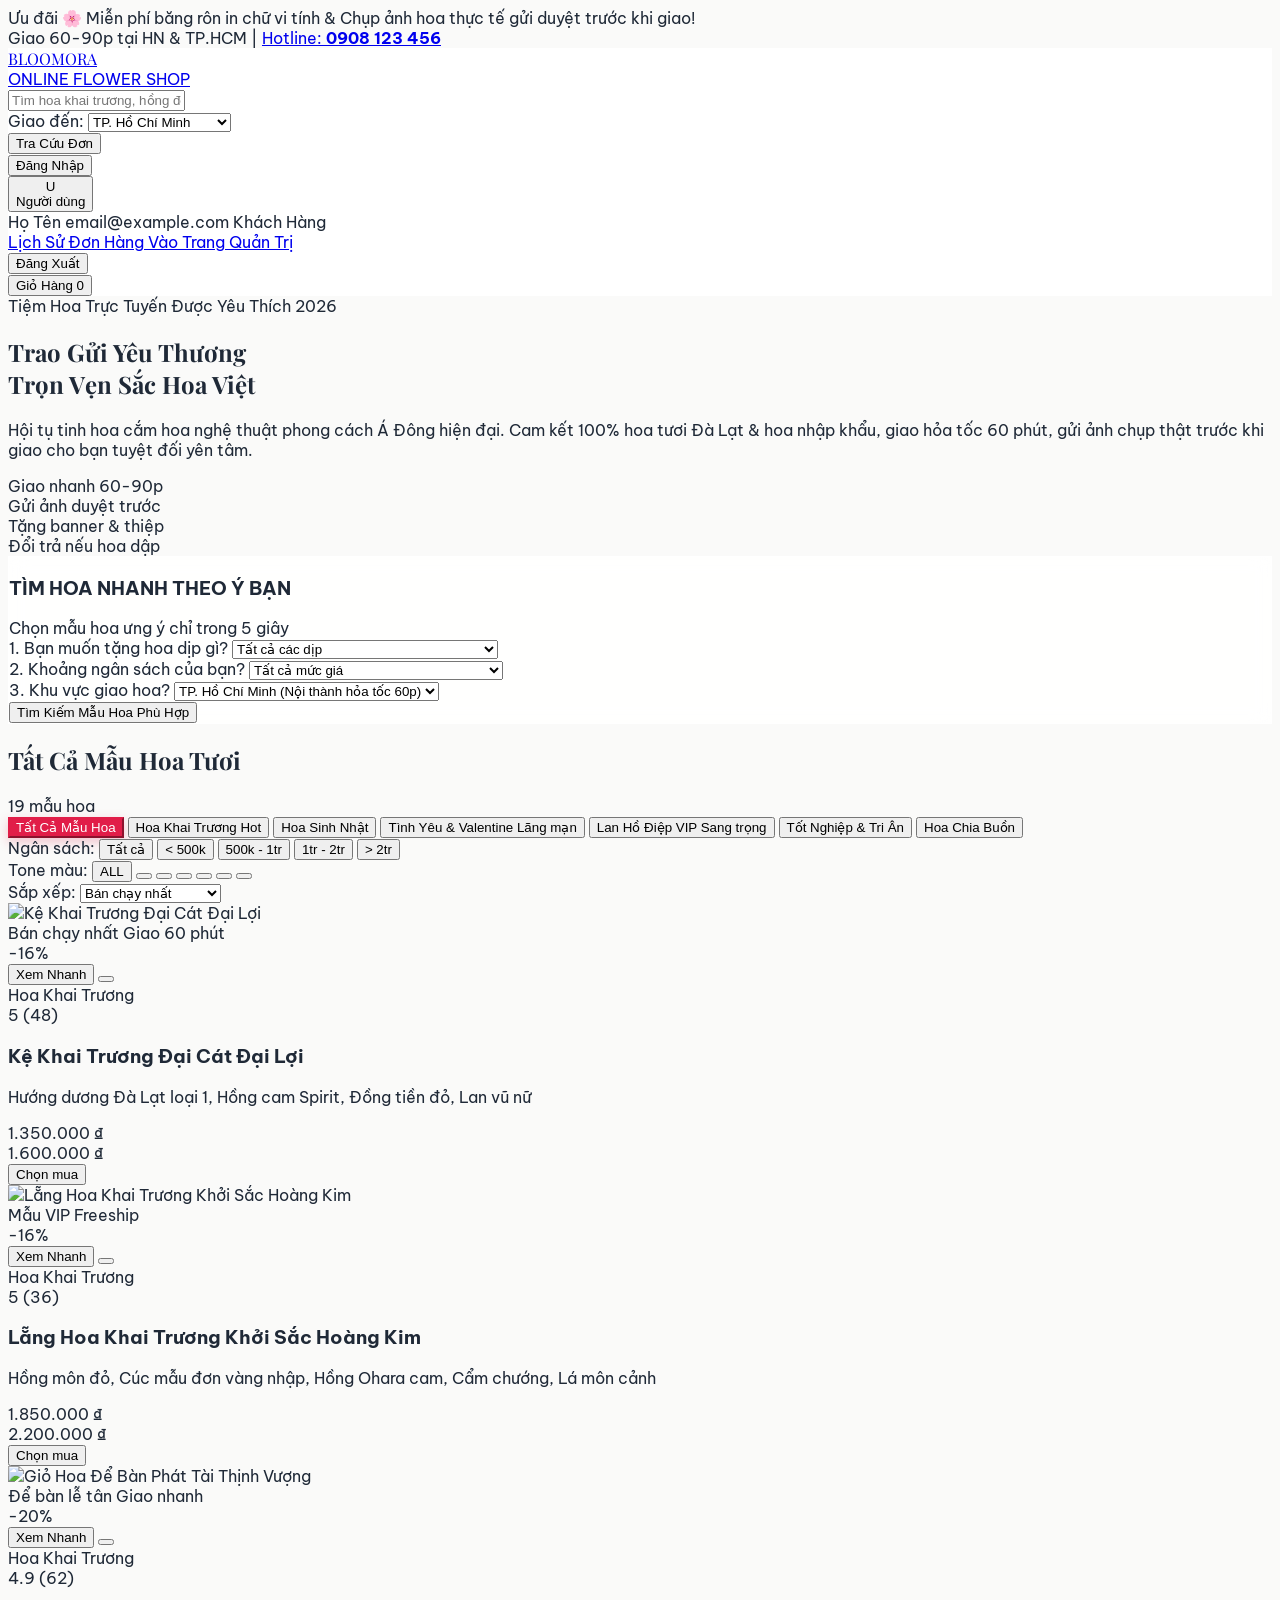
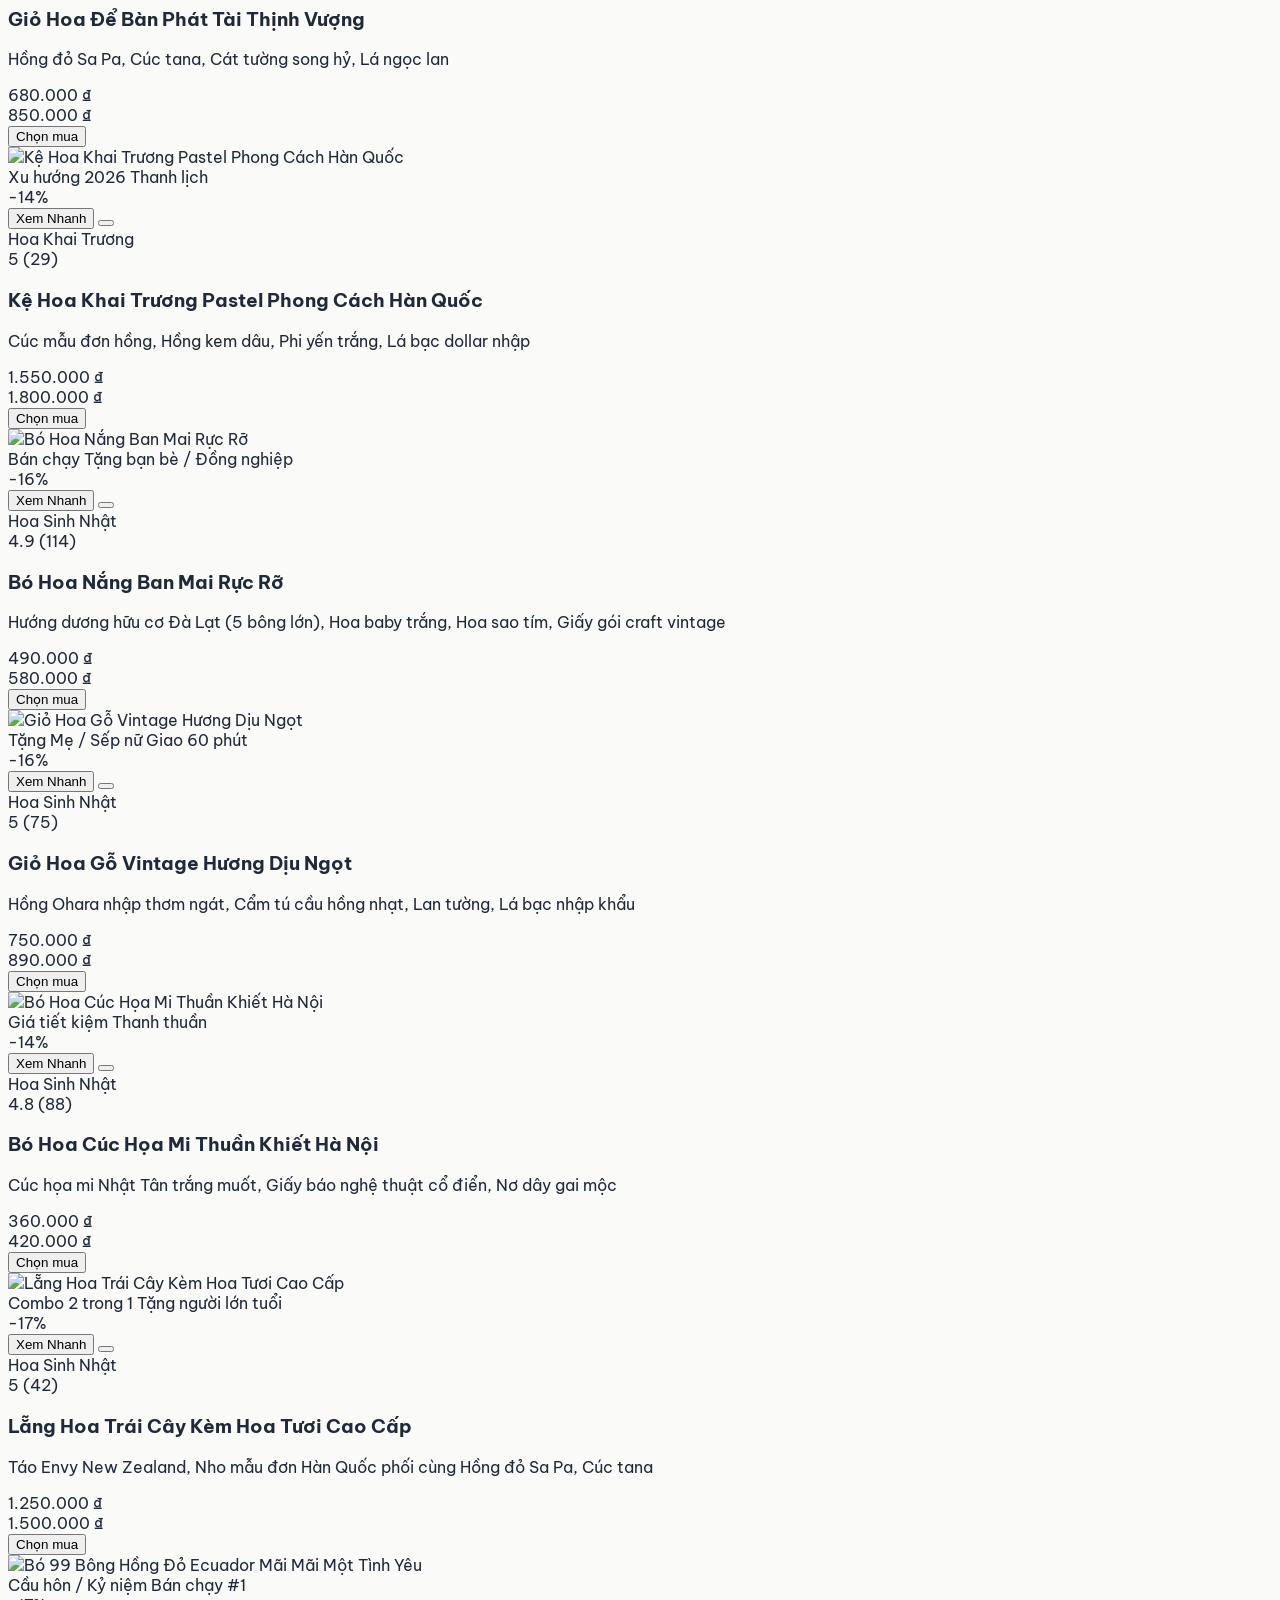
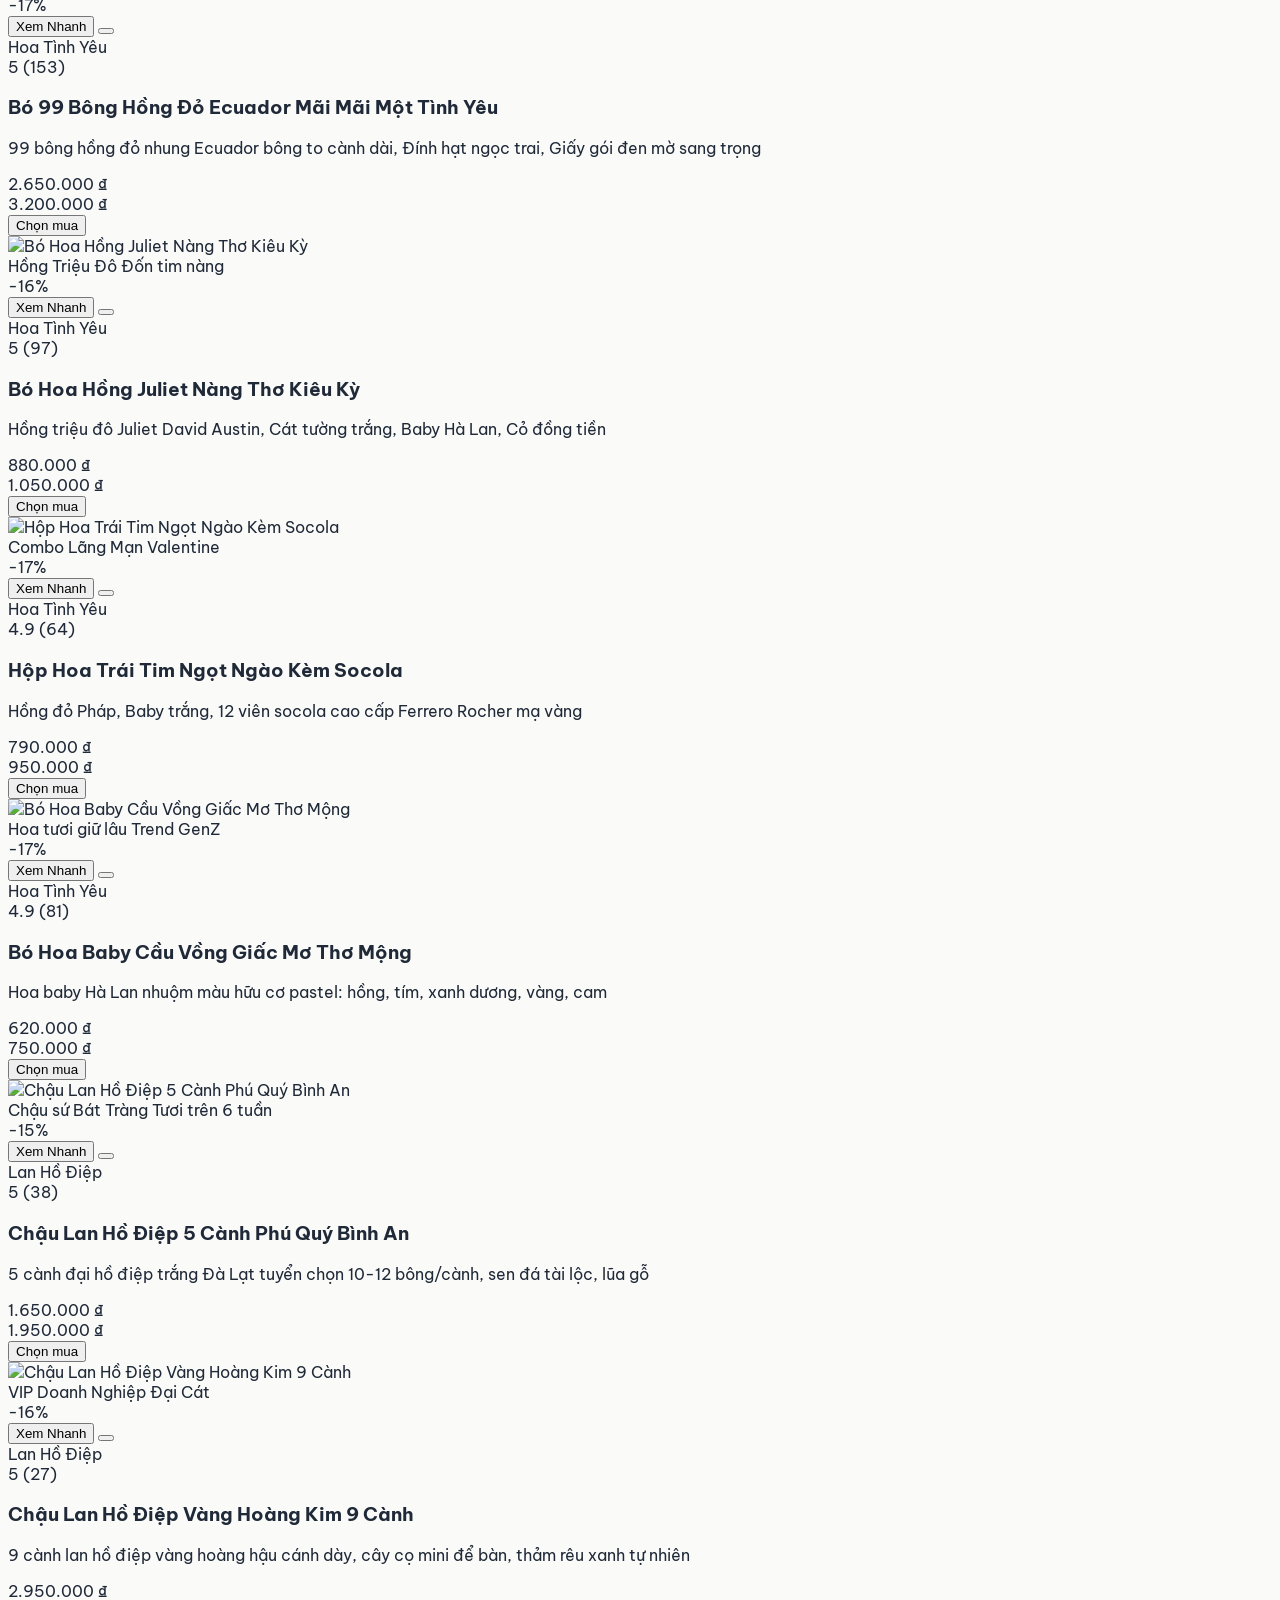
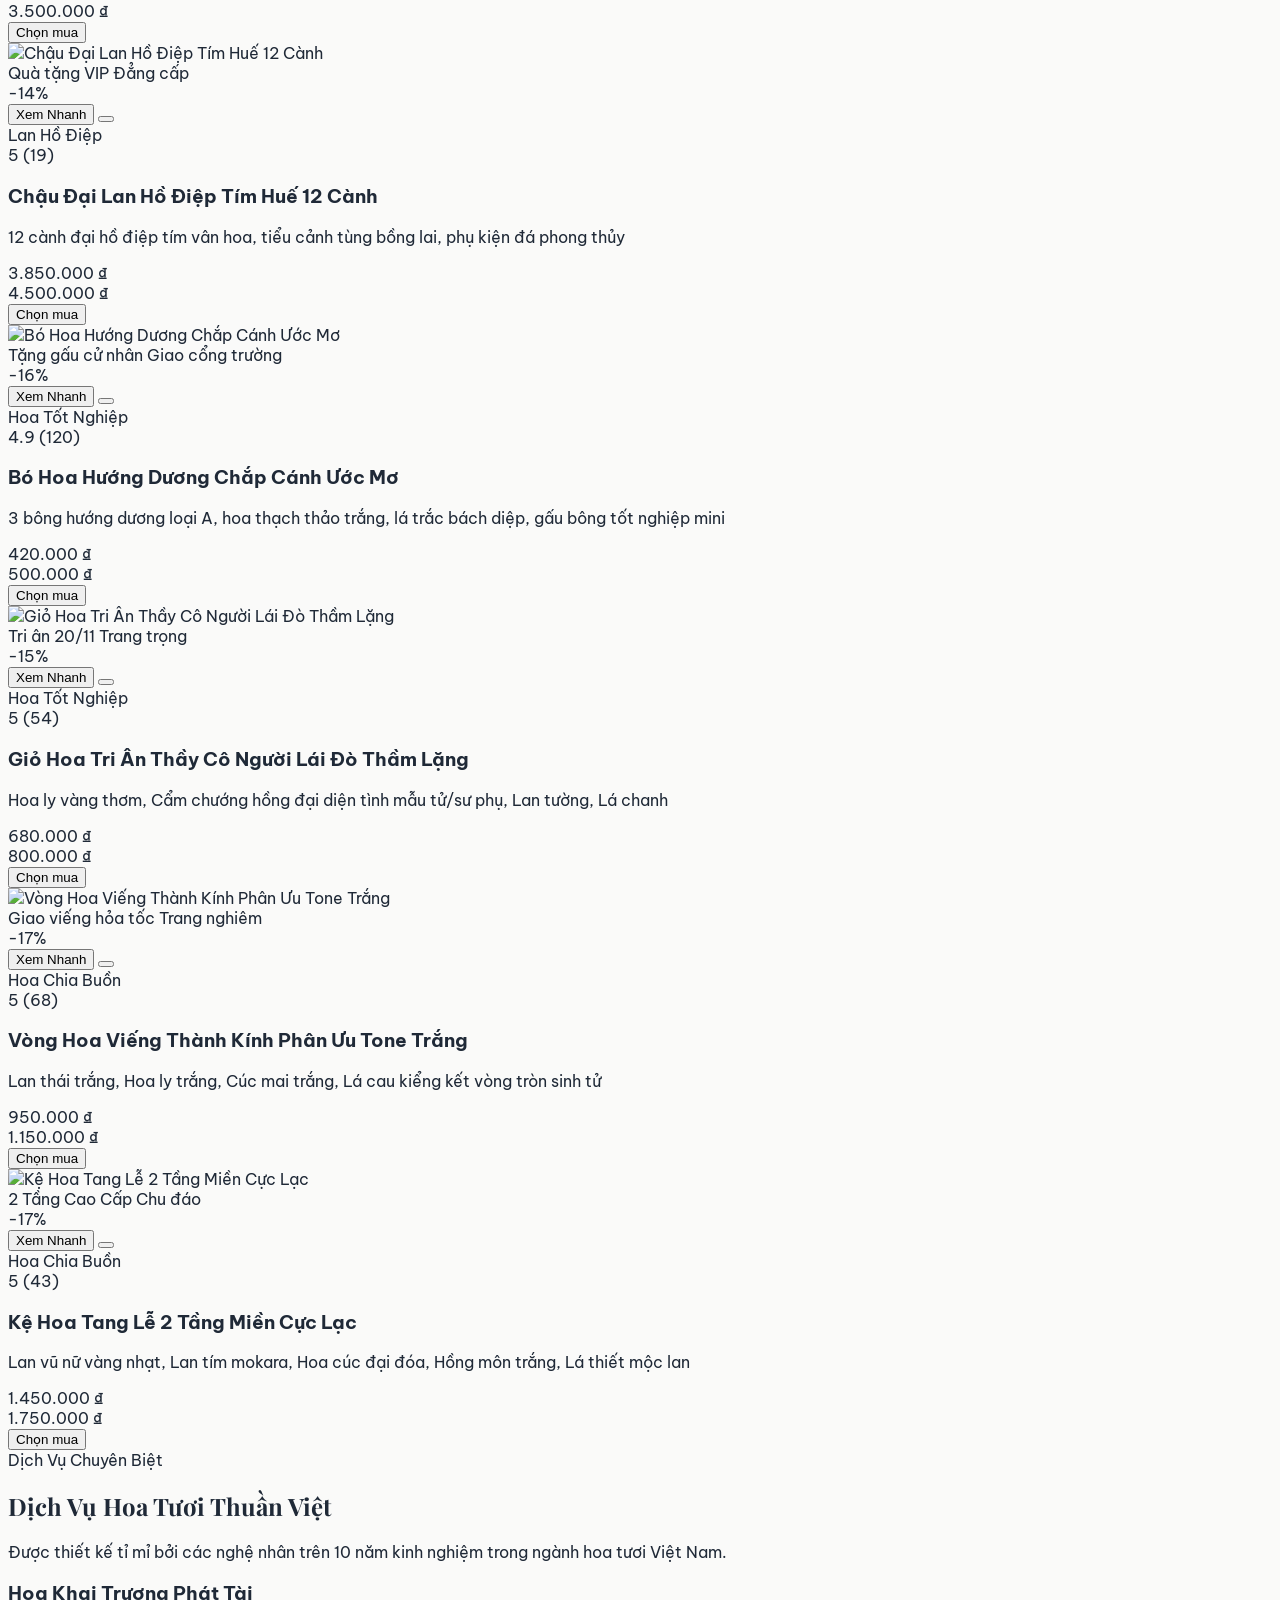
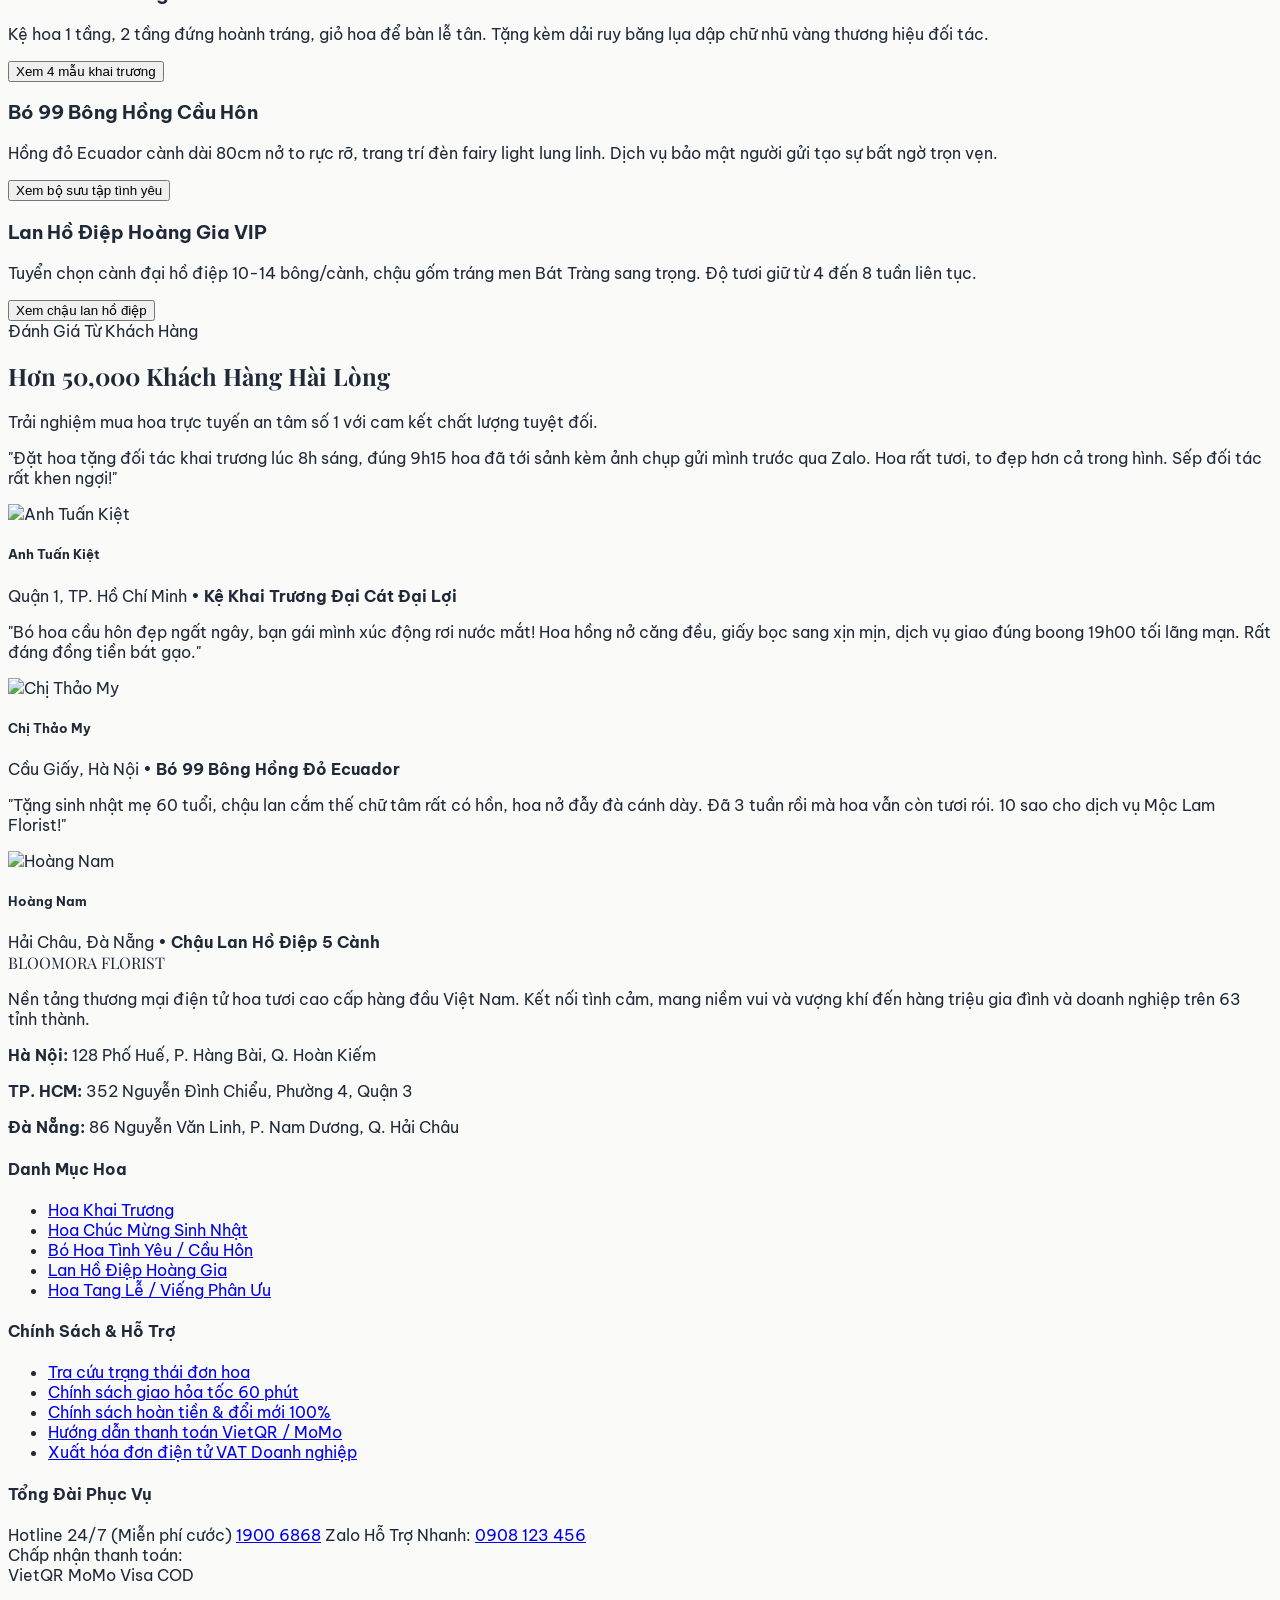
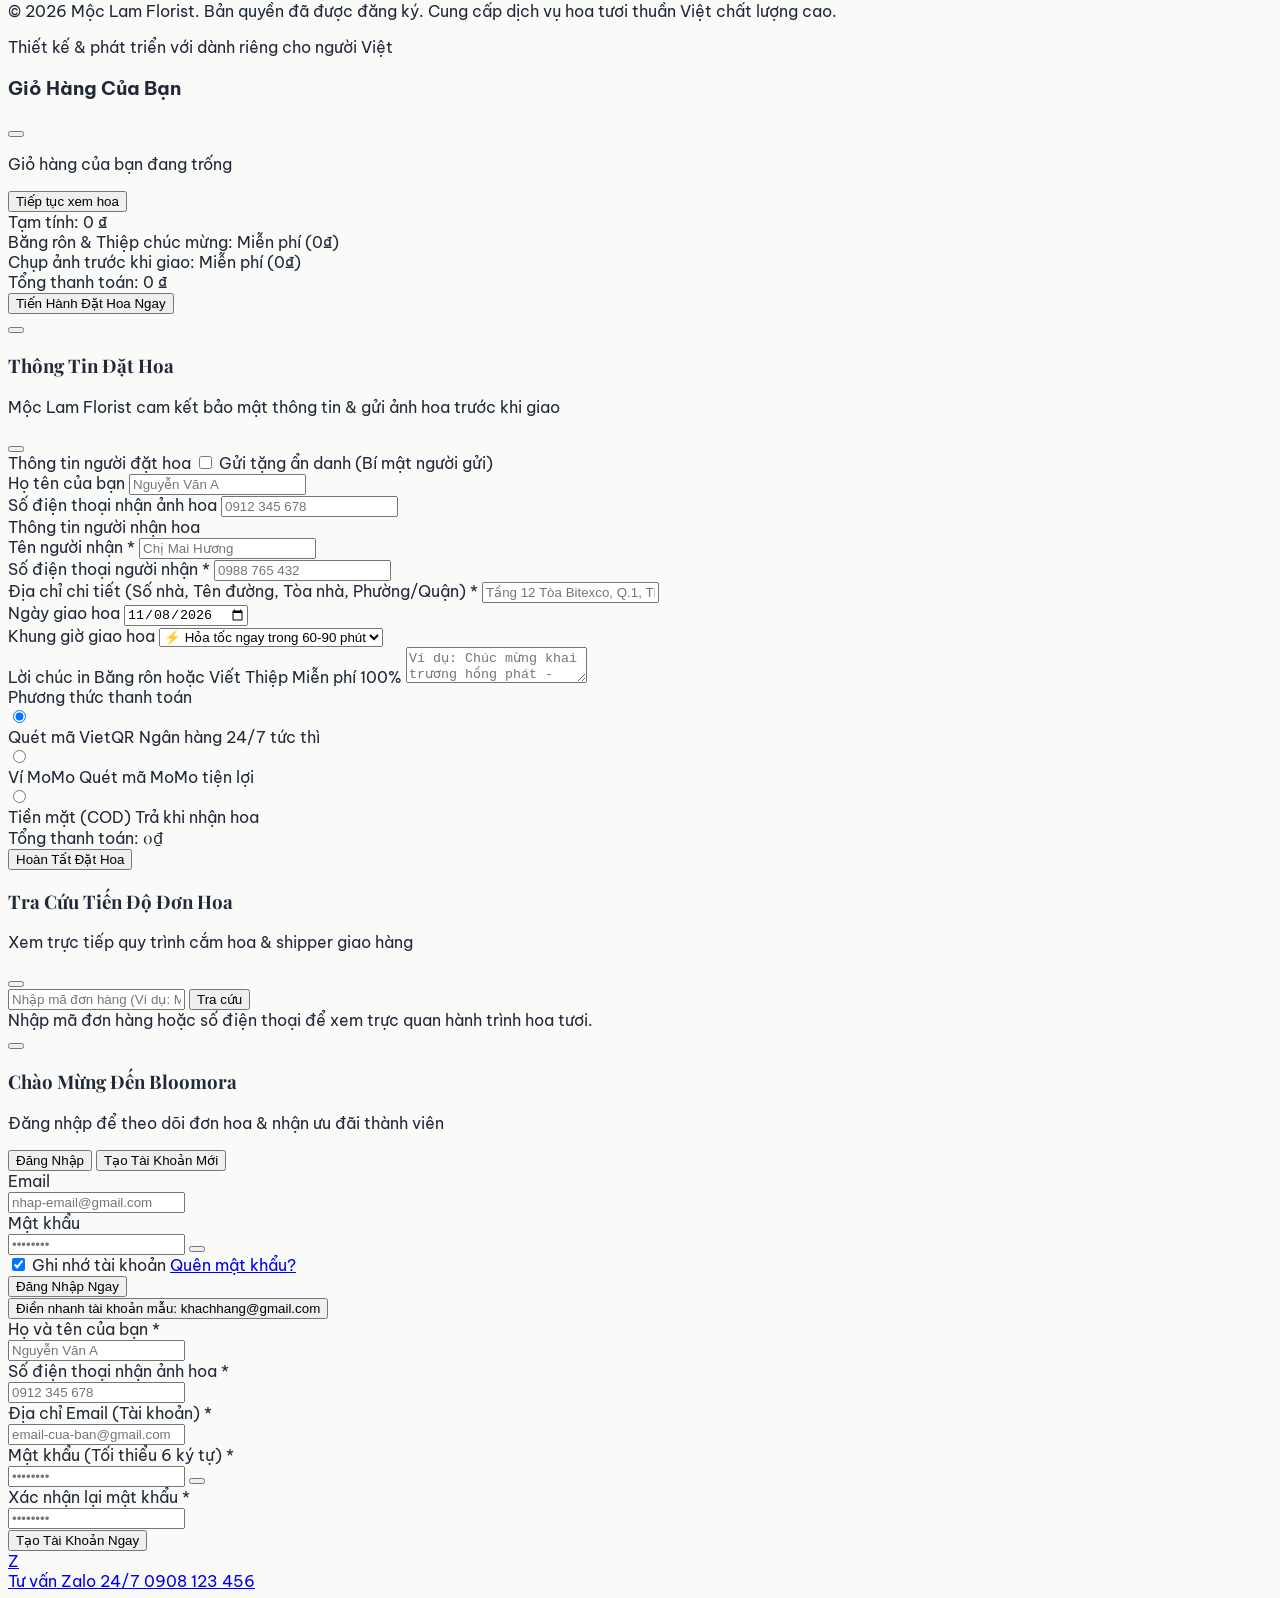
==== commit a706b9f3: "Them tinh nang Dang Nhap, Dang Ky Khach Hang va Dang Nhap Admin rieng biet" ====
--- a/index.html
+++ b/index.html
@@ -111,16 +111,58 @@
             <span>Tra Cứu Đơn</span>
           </button>
 
-          <!-- Nút truy cập Quản trị Admin -->
-          <a 
-            href="admin/index.php" 
-            target="_blank"
-            class="hidden md:flex items-center space-x-1 px-3 py-2 text-stone-600 hover:text-stone-900 bg-stone-100 hover:bg-stone-200 rounded-xl text-xs font-semibold transition border border-stone-200"
-            title="Mở Trang Quản Trị Bloomora Admin"
-          >
-            <i class="ph ph-gear text-base text-rose-600"></i>
-            <span>Admin Portal</span>
-          </a>
+          <!-- KHU VỰC TÀI KHOẢN (AUTH) -->
+          <!-- 1. Khi chưa đăng nhập (Khách vãng lai) -->
+          <div id="headerAuthGuest">
+            <button 
+              onclick="openAuthModal('login')"
+              class="flex items-center space-x-1.5 px-3 py-2 text-stone-700 hover:text-rose-600 hover:bg-rose-50 rounded-xl text-xs font-semibold transition border border-stone-200"
+            >
+              <i class="ph ph-user text-base text-rose-600"></i>
+              <span>Đăng Nhập</span>
+            </button>
+          </div>
+
+          <!-- 2. Khi đã đăng nhập (Customer hoặc Admin) -->
+          <div id="headerAuthUser" class="relative hidden">
+            <button 
+              onclick="toggleUserDropdown()"
+              class="flex items-center space-x-2 px-3 py-1.5 bg-stone-100 hover:bg-stone-200 text-stone-800 rounded-xl text-xs font-semibold transition border border-stone-200"
+            >
+              <div id="headerUserAvatar" class="w-6 h-6 rounded-full bg-rose-600 text-white font-bold flex items-center justify-center text-[11px]">
+                U
+              </div>
+              <span id="headerUserName" class="max-w-[100px] truncate">Người dùng</span>
+              <i class="ph ph-caret-down text-xs text-stone-500"></i>
+            </button>
+
+            <!-- Dropdown Menu -->
+            <div id="userDropdownMenu" class="absolute right-0 mt-2 w-52 bg-white rounded-2xl shadow-xl border border-stone-100 py-2 hidden z-50">
+              <div class="px-4 py-2 border-b border-stone-100">
+                <span id="dropdownFullName" class="block text-xs font-bold text-stone-900 truncate">Họ Tên</span>
+                <span id="dropdownEmail" class="block text-[11px] text-stone-400 truncate">email@example.com</span>
+                <span id="dropdownRoleBadge" class="inline-block mt-1 text-[10px] bg-rose-50 text-rose-600 font-bold px-2 py-0.5 rounded-full uppercase">Khách Hàng</span>
+              </div>
+
+              <a href="javascript:void(0)" onclick="openOrderTracking(); toggleUserDropdown(false);" class="flex items-center space-x-2 px-4 py-2.5 text-xs text-stone-700 hover:bg-stone-50 hover:text-rose-600 transition">
+                <i class="ph ph-clock-counter-clockwise text-base text-stone-400"></i>
+                <span>Lịch Sử Đơn Hàng</span>
+              </a>
+
+              <!-- Link Admin Portal (Chỉ hiện khi là Admin/Staff) -->
+              <a id="dropdownAdminLink" href="admin/index.php" target="_blank" class="hidden flex items-center space-x-2 px-4 py-2.5 text-xs text-rose-600 hover:bg-rose-50 font-semibold transition">
+                <i class="ph ph-gear text-base"></i>
+                <span>Vào Trang Quản Trị</span>
+              </a>
+
+              <div class="border-t border-stone-100 mt-1 pt-1">
+                <button onclick="handleCustomerLogout()" class="w-full text-left flex items-center space-x-2 px-4 py-2 text-xs text-stone-600 hover:text-rose-600 hover:bg-stone-50 transition">
+                  <i class="ph ph-sign-out text-base text-stone-400"></i>
+                  <span>Đăng Xuất</span>
+                </button>
+              </div>
+            </div>
+          </div>
 
           <!-- Giỏ hàng -->
           <button 
@@ -723,6 +765,211 @@
     </div>
   </div>
 
+  <!-- ================= MODAL ĐĂNG NHẬP / ĐĂNG KÝ (AUTH MODAL) ================= -->
+  <div id="authModal" class="fixed inset-0 z-50 hidden flex items-center justify-center p-4">
+    <div onclick="closeAuthModal()" class="fixed inset-0 modal-backdrop"></div>
+    <div class="relative bg-white rounded-3xl max-w-md w-full max-h-[92vh] overflow-y-auto shadow-2xl z-10 border border-stone-100 p-6 sm:p-8">
+      
+      <!-- Nút đóng -->
+      <button onclick="closeAuthModal()" class="absolute top-4 right-4 w-8 h-8 rounded-full hover:bg-stone-100 flex items-center justify-center text-stone-400 text-lg transition">
+        <i class="ph ph-x"></i>
+      </button>
+
+      <!-- Logo & Tiêu đề -->
+      <div class="text-center mb-6">
+        <div class="w-12 h-12 rounded-2xl bg-rose-600 text-white flex items-center justify-center mx-auto mb-2 text-2xl shadow-md shadow-rose-600/30">
+          <i class="ph ph-flower-lotus"></i>
+        </div>
+        <h3 class="font-serif-title text-2xl font-bold text-stone-900">Chào Mừng Đến Bloomora</h3>
+        <p class="text-xs text-stone-400">Đăng nhập để theo dõi đơn hoa & nhận ưu đãi thành viên</p>
+      </div>
+
+      <!-- Tab Chuyển Đổi (Đăng Nhập / Đăng Ký) -->
+      <div class="flex bg-stone-100 p-1 rounded-2xl mb-5 text-xs font-bold">
+        <button 
+          id="tabLoginBtn" 
+          onclick="switchAuthTab('login')" 
+          class="flex-1 py-2 rounded-xl transition bg-white text-stone-900 shadow-sm"
+        >
+          Đăng Nhập
+        </button>
+        <button 
+          id="tabRegisterBtn" 
+          onclick="switchAuthTab('register')" 
+          class="flex-1 py-2 rounded-xl transition text-stone-500 hover:text-stone-900"
+        >
+          Tạo Tài Khoản Mới
+        </button>
+      </div>
+
+      <!-- Alert thông báo lỗi / thành công -->
+      <div id="authAlert" class="hidden mb-4 p-3 rounded-xl text-xs font-semibold"></div>
+
+      <!-- FORM 1: ĐĂNG NHẬP -->
+      <form id="loginForm" onsubmit="handleCustomerLoginSubmit(event)" class="space-y-4 text-xs">
+        <div>
+          <label class="block font-semibold text-stone-700 mb-1">Email</label>
+          <div class="relative">
+            <input 
+              type="email" 
+              name="email" 
+              id="loginEmail"
+              required 
+              placeholder="nhap-email@gmail.com" 
+              class="w-full px-3.5 py-2.5 pl-10 bg-stone-50 border border-stone-300 rounded-xl focus:ring-2 focus:ring-rose-500 focus:outline-none"
+            />
+            <i class="ph ph-envelope text-stone-400 absolute left-3.5 top-3 text-base"></i>
+          </div>
+        </div>
+
+        <div>
+          <label class="block font-semibold text-stone-700 mb-1">Mật khẩu</label>
+          <div class="relative">
+            <input 
+              type="password" 
+              name="password" 
+              id="loginPassword"
+              required 
+              placeholder="••••••••" 
+              class="w-full px-3.5 py-2.5 pl-10 pr-10 bg-stone-50 border border-stone-300 rounded-xl focus:ring-2 focus:ring-rose-500 focus:outline-none"
+            />
+            <i class="ph ph-lock text-stone-400 absolute left-3.5 top-3 text-base"></i>
+            <button 
+              type="button" 
+              onclick="toggleInputVisibility('loginPassword', this)" 
+              class="absolute right-3.5 top-3 text-stone-400 hover:text-stone-700"
+            >
+              <i class="ph ph-eye"></i>
+            </button>
+          </div>
+        </div>
+
+        <div class="flex items-center justify-between text-[11px] text-stone-500">
+          <label class="flex items-center space-x-1.5 cursor-pointer">
+            <input type="checkbox" name="remember" class="rounded text-rose-600 focus:ring-rose-500" checked />
+            <span>Ghi nhớ tài khoản</span>
+          </label>
+          <a href="javascript:void(0)" onclick="alert('Vui lòng liên hệ Hotline 0908 123 456 để đặt lại mật khẩu nhanh nhất!')" class="text-rose-600 hover:underline">Quên mật khẩu?</a>
+        </div>
+
+        <button 
+          type="submit" 
+          id="loginSubmitBtn"
+          class="w-full py-3 bg-rose-600 hover:bg-rose-700 text-white rounded-xl font-bold text-xs shadow-lg shadow-rose-600/30 transition flex items-center justify-center space-x-2"
+        >
+          <span>Đăng Nhập Ngay</span>
+          <i class="ph ph-arrow-right-bold"></i>
+        </button>
+
+        <!-- Nút điền nhanh tài khoản demo -->
+        <div class="pt-2 text-center">
+          <button 
+            type="button" 
+            onclick="fillDemoAccount()"
+            class="text-[11px] text-stone-400 hover:text-rose-600 underline font-medium"
+          >
+            Điền nhanh tài khoản mẫu: khachhang@gmail.com
+          </button>
+        </div>
+      </form>
+
+      <!-- FORM 2: ĐĂNG KÝ -->
+      <form id="registerForm" onsubmit="handleCustomerRegisterSubmit(event)" class="space-y-3.5 text-xs hidden">
+        <div>
+          <label class="block font-semibold text-stone-700 mb-1">Họ và tên của bạn <span class="text-rose-600">*</span></label>
+          <div class="relative">
+            <input 
+              type="text" 
+              name="fullName" 
+              id="regFullName"
+              required 
+              placeholder="Nguyễn Văn A" 
+              class="w-full px-3.5 py-2.5 pl-10 bg-stone-50 border border-stone-300 rounded-xl focus:ring-2 focus:ring-rose-500 focus:outline-none"
+            />
+            <i class="ph ph-user text-stone-400 absolute left-3.5 top-3 text-base"></i>
+          </div>
+        </div>
+
+        <div>
+          <label class="block font-semibold text-stone-700 mb-1">Số điện thoại nhận ảnh hoa <span class="text-rose-600">*</span></label>
+          <div class="relative">
+            <input 
+              type="tel" 
+              name="phone" 
+              id="regPhone"
+              required 
+              placeholder="0912 345 678" 
+              class="w-full px-3.5 py-2.5 pl-10 bg-stone-50 border border-stone-300 rounded-xl focus:ring-2 focus:ring-rose-500 focus:outline-none"
+            />
+            <i class="ph ph-phone text-stone-400 absolute left-3.5 top-3 text-base"></i>
+          </div>
+        </div>
+
+        <div>
+          <label class="block font-semibold text-stone-700 mb-1">Địa chỉ Email (Tài khoản) <span class="text-rose-600">*</span></label>
+          <div class="relative">
+            <input 
+              type="email" 
+              name="email" 
+              id="regEmail"
+              required 
+              placeholder="email-cua-ban@gmail.com" 
+              class="w-full px-3.5 py-2.5 pl-10 bg-stone-50 border border-stone-300 rounded-xl focus:ring-2 focus:ring-rose-500 focus:outline-none"
+            />
+            <i class="ph ph-envelope text-stone-400 absolute left-3.5 top-3 text-base"></i>
+          </div>
+        </div>
+
+        <div>
+          <label class="block font-semibold text-stone-700 mb-1">Mật khẩu (Tối thiểu 6 ký tự) <span class="text-rose-600">*</span></label>
+          <div class="relative">
+            <input 
+              type="password" 
+              name="password" 
+              id="regPassword"
+              required 
+              placeholder="••••••••" 
+              class="w-full px-3.5 py-2.5 pl-10 pr-10 bg-stone-50 border border-stone-300 rounded-xl focus:ring-2 focus:ring-rose-500 focus:outline-none"
+            />
+            <i class="ph ph-lock text-stone-400 absolute left-3.5 top-3 text-base"></i>
+            <button 
+              type="button" 
+              onclick="toggleInputVisibility('regPassword', this)" 
+              class="absolute right-3.5 top-3 text-stone-400 hover:text-stone-700"
+            >
+              <i class="ph ph-eye"></i>
+            </button>
+          </div>
+        </div>
+
+        <div>
+          <label class="block font-semibold text-stone-700 mb-1">Xác nhận lại mật khẩu <span class="text-rose-600">*</span></label>
+          <div class="relative">
+            <input 
+              type="password" 
+              name="confirmPassword" 
+              id="regConfirmPassword"
+              required 
+              placeholder="••••••••" 
+              class="w-full px-3.5 py-2.5 pl-10 pr-10 bg-stone-50 border border-stone-300 rounded-xl focus:ring-2 focus:ring-rose-500 focus:outline-none"
+            />
+            <i class="ph ph-shield-check text-stone-400 absolute left-3.5 top-3 text-base"></i>
+          </div>
+        </div>
+
+        <button 
+          type="submit" 
+          id="regSubmitBtn"
+          class="w-full mt-2 py-3 bg-rose-600 hover:bg-rose-700 text-white rounded-xl font-bold text-xs shadow-lg shadow-rose-600/30 transition flex items-center justify-center space-x-2"
+        >
+          <span>Tạo Tài Khoản Ngay</span>
+          <i class="ph ph-check-circle-bold"></i>
+        </button>
+      </form>
+
+    </div>
+  </div>
+
   <!-- ================= FLOATING ACTION BUTTONS THUẦN VIỆT ================= -->
   <!-- Nút Chat Zalo & Hotline Rung Lắc & Nút Cuộn -->
   <div class="fixed bottom-6 right-6 z-40 flex flex-col space-y-3 items-end">
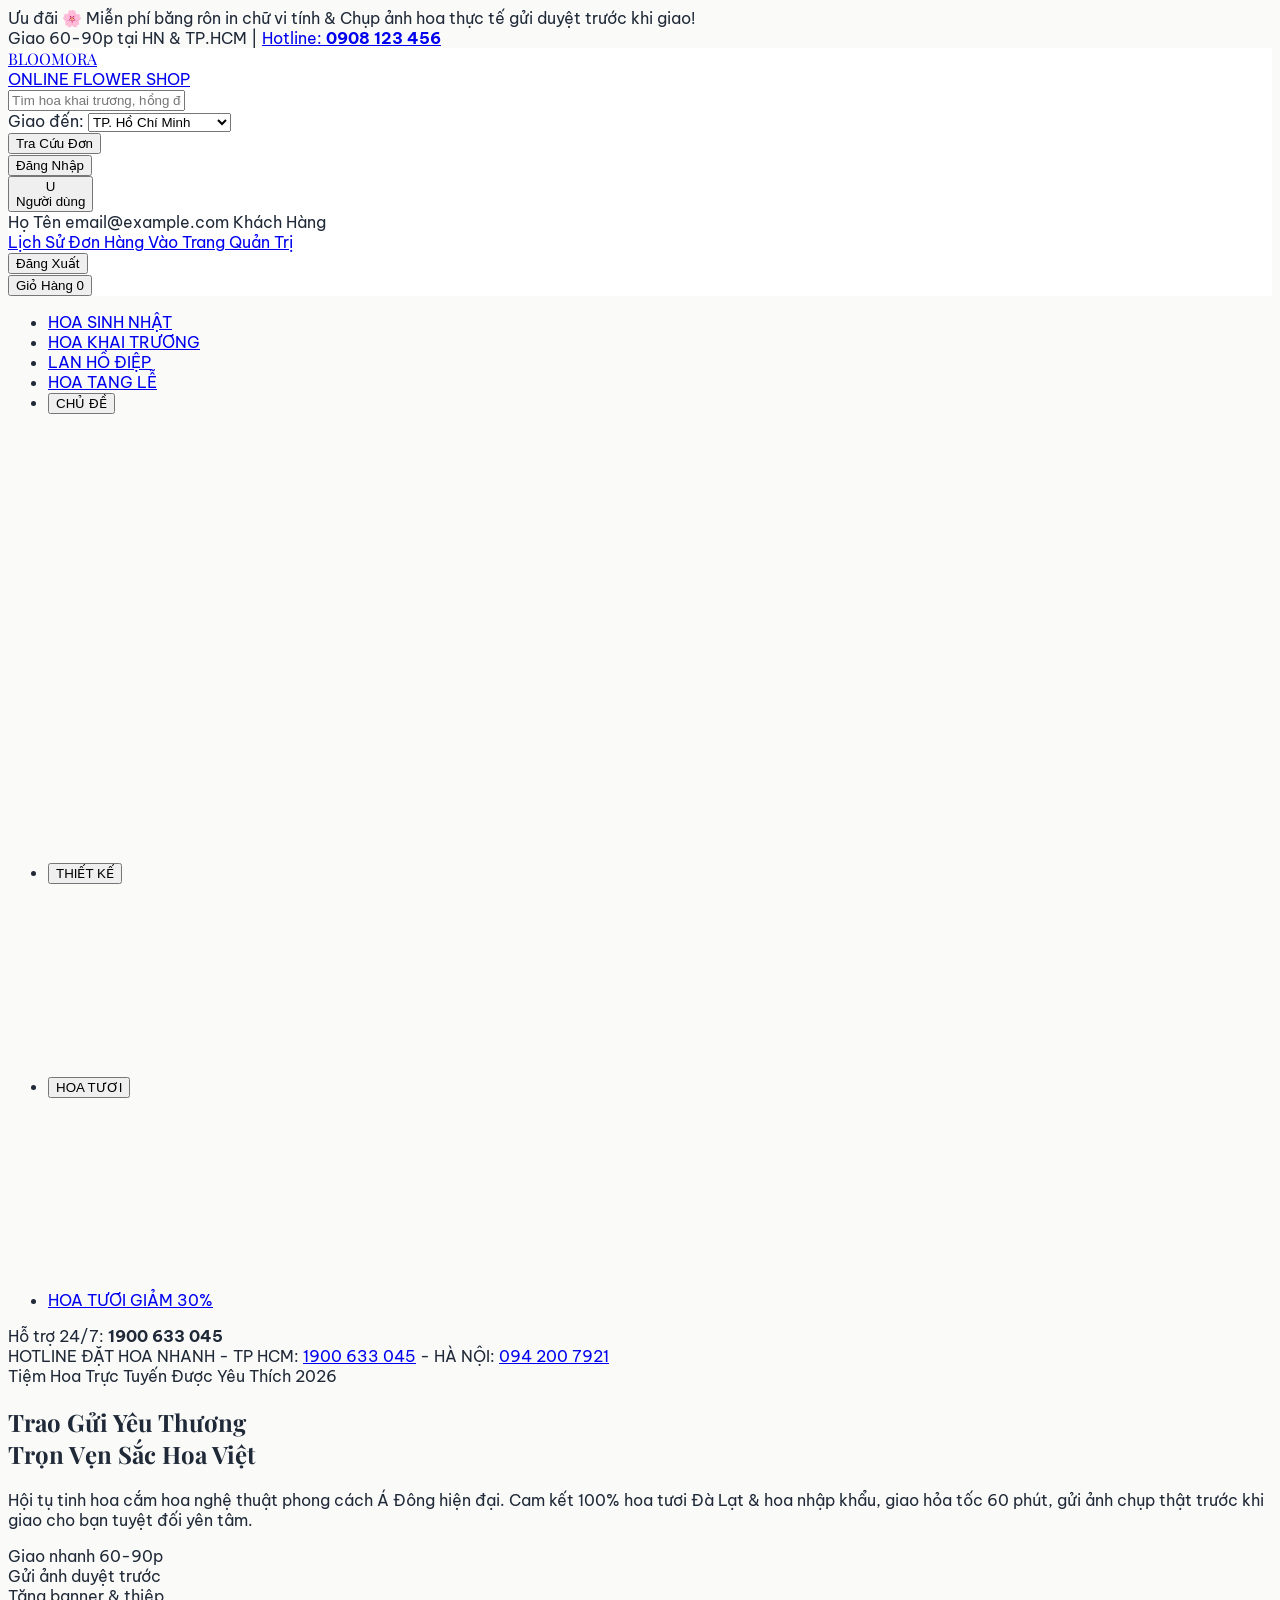
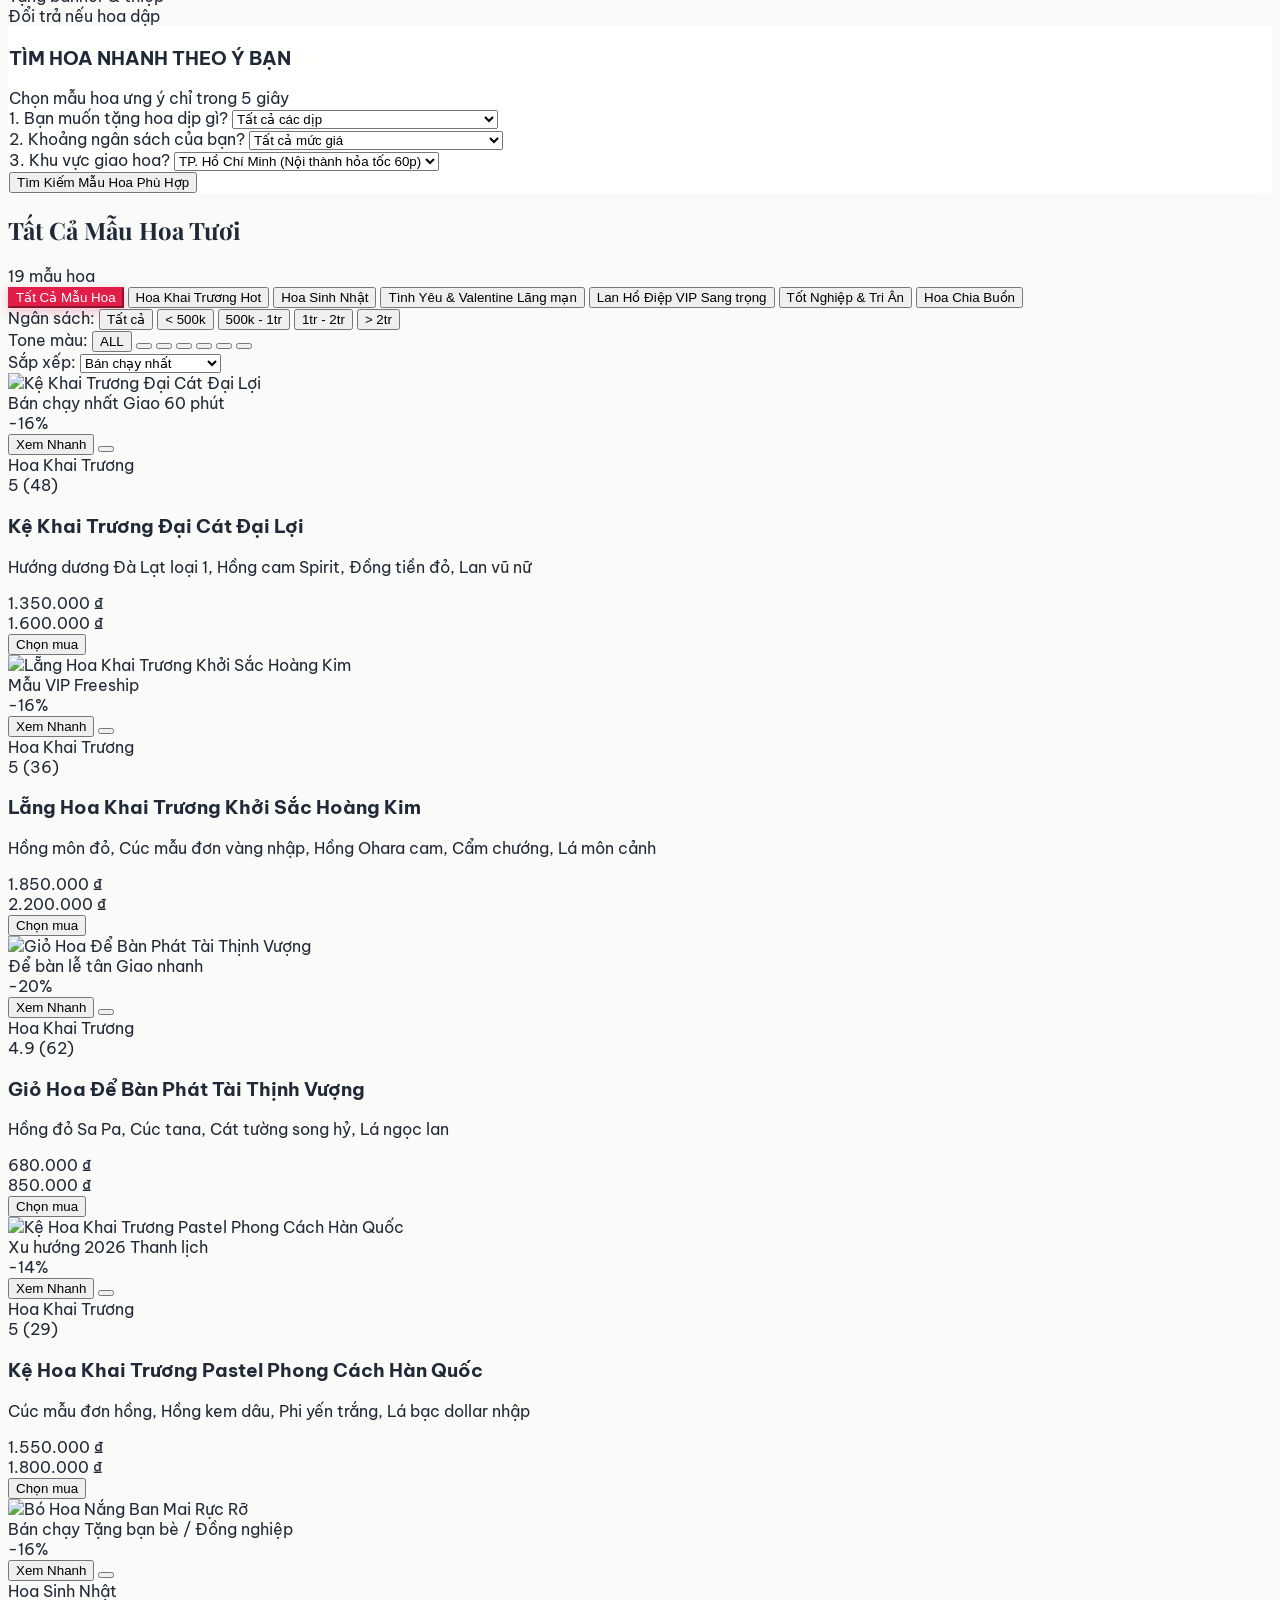
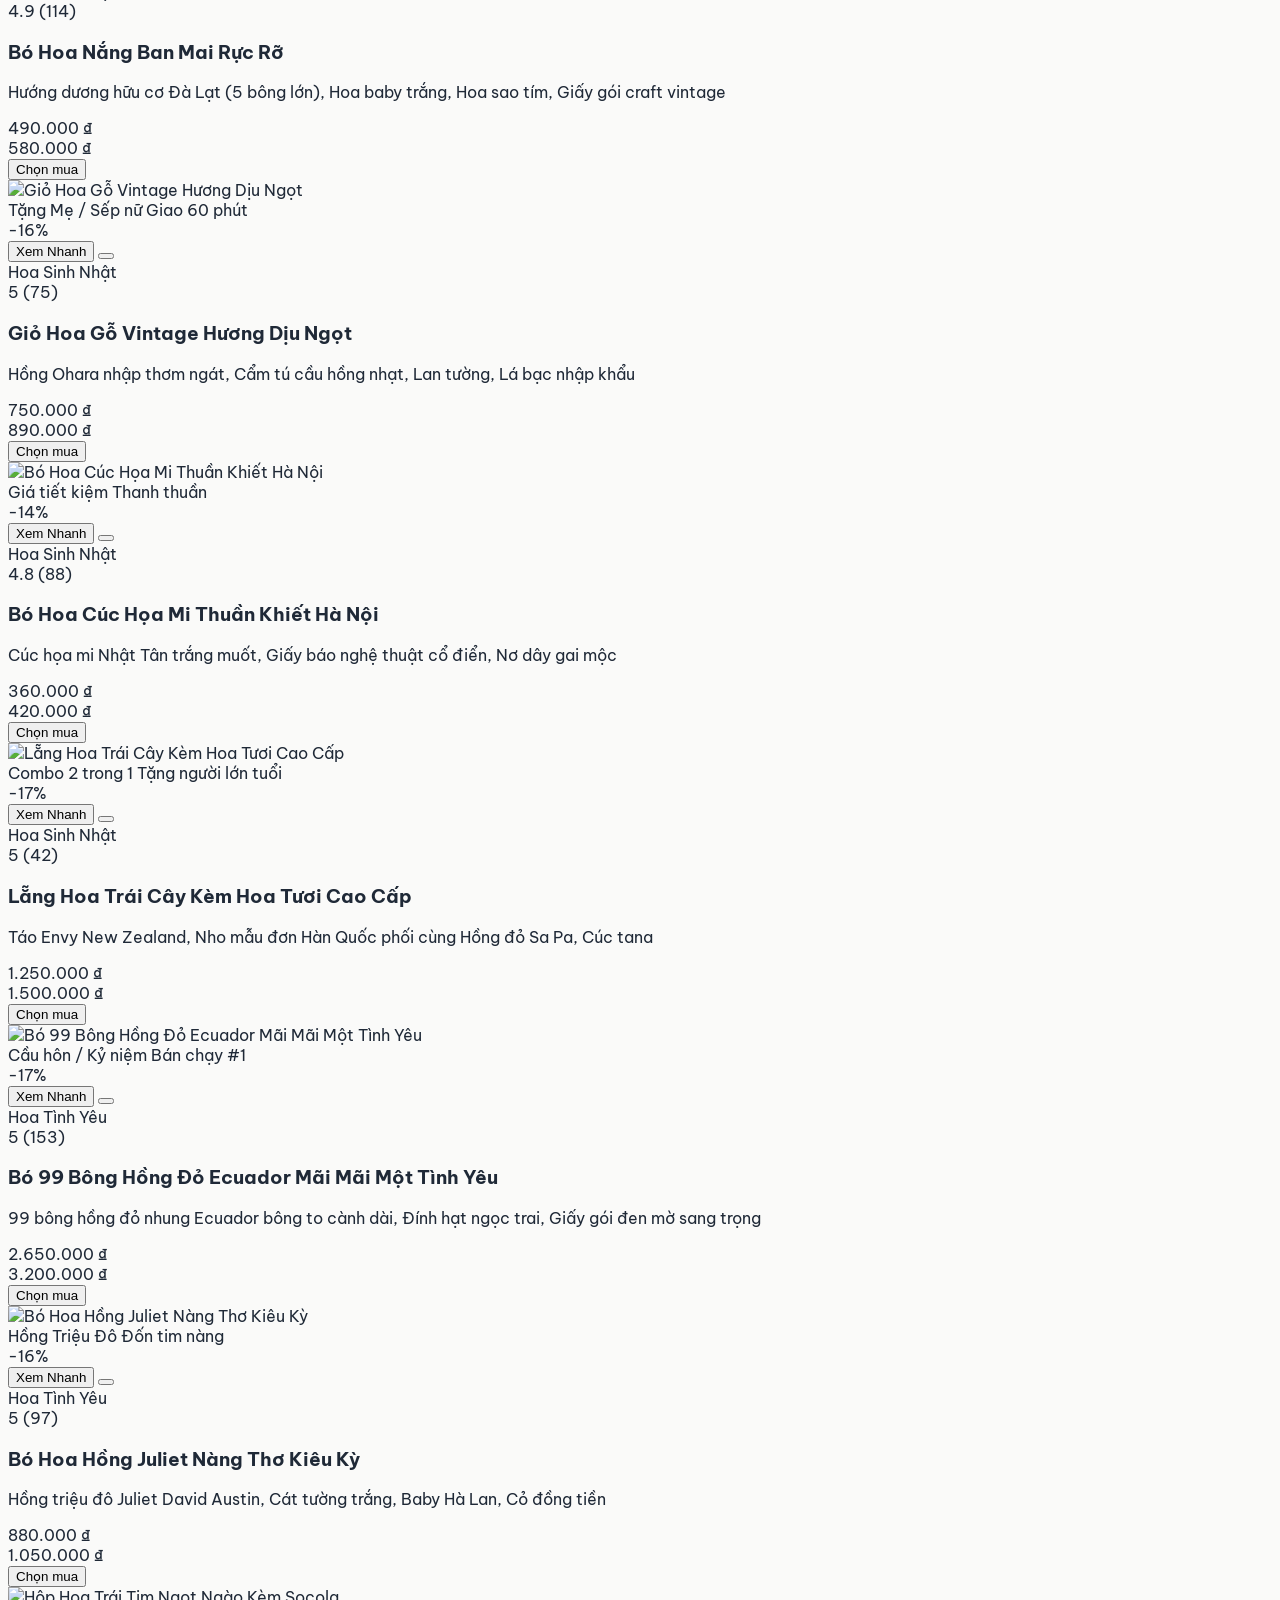
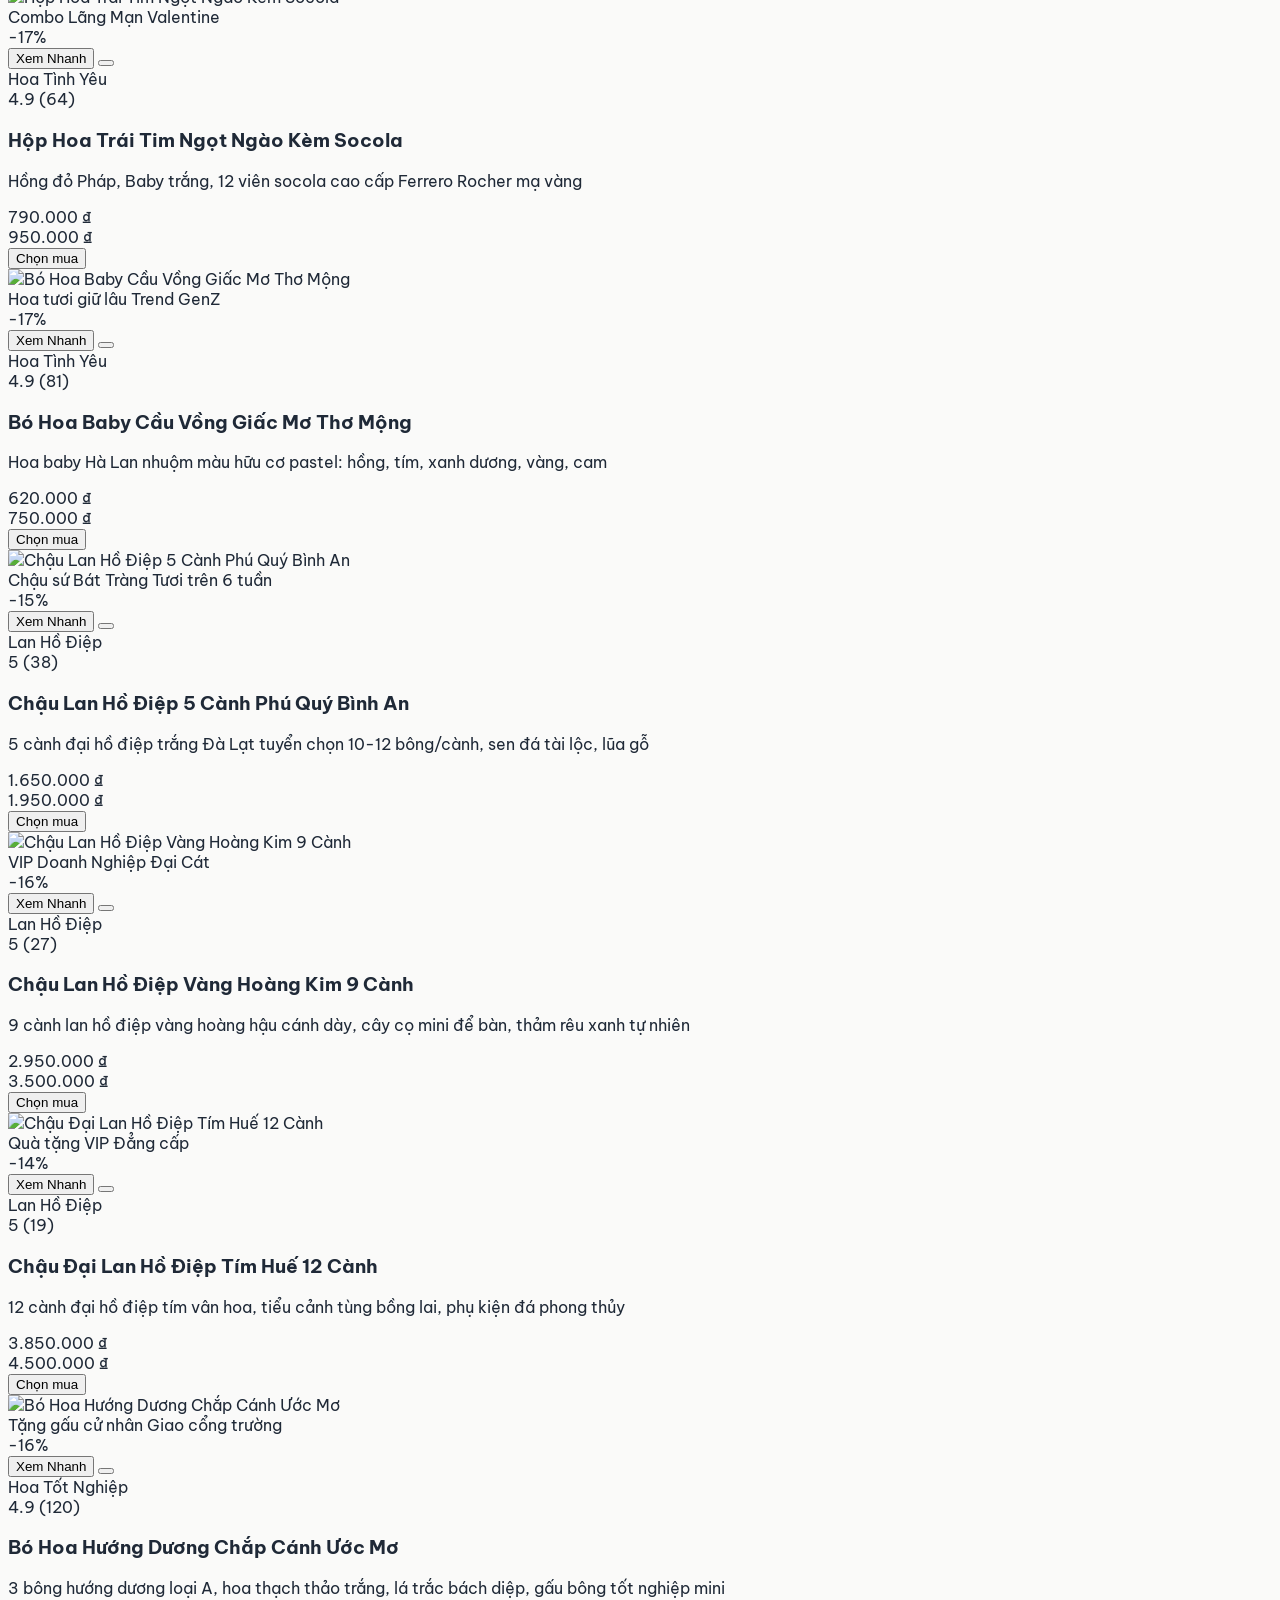
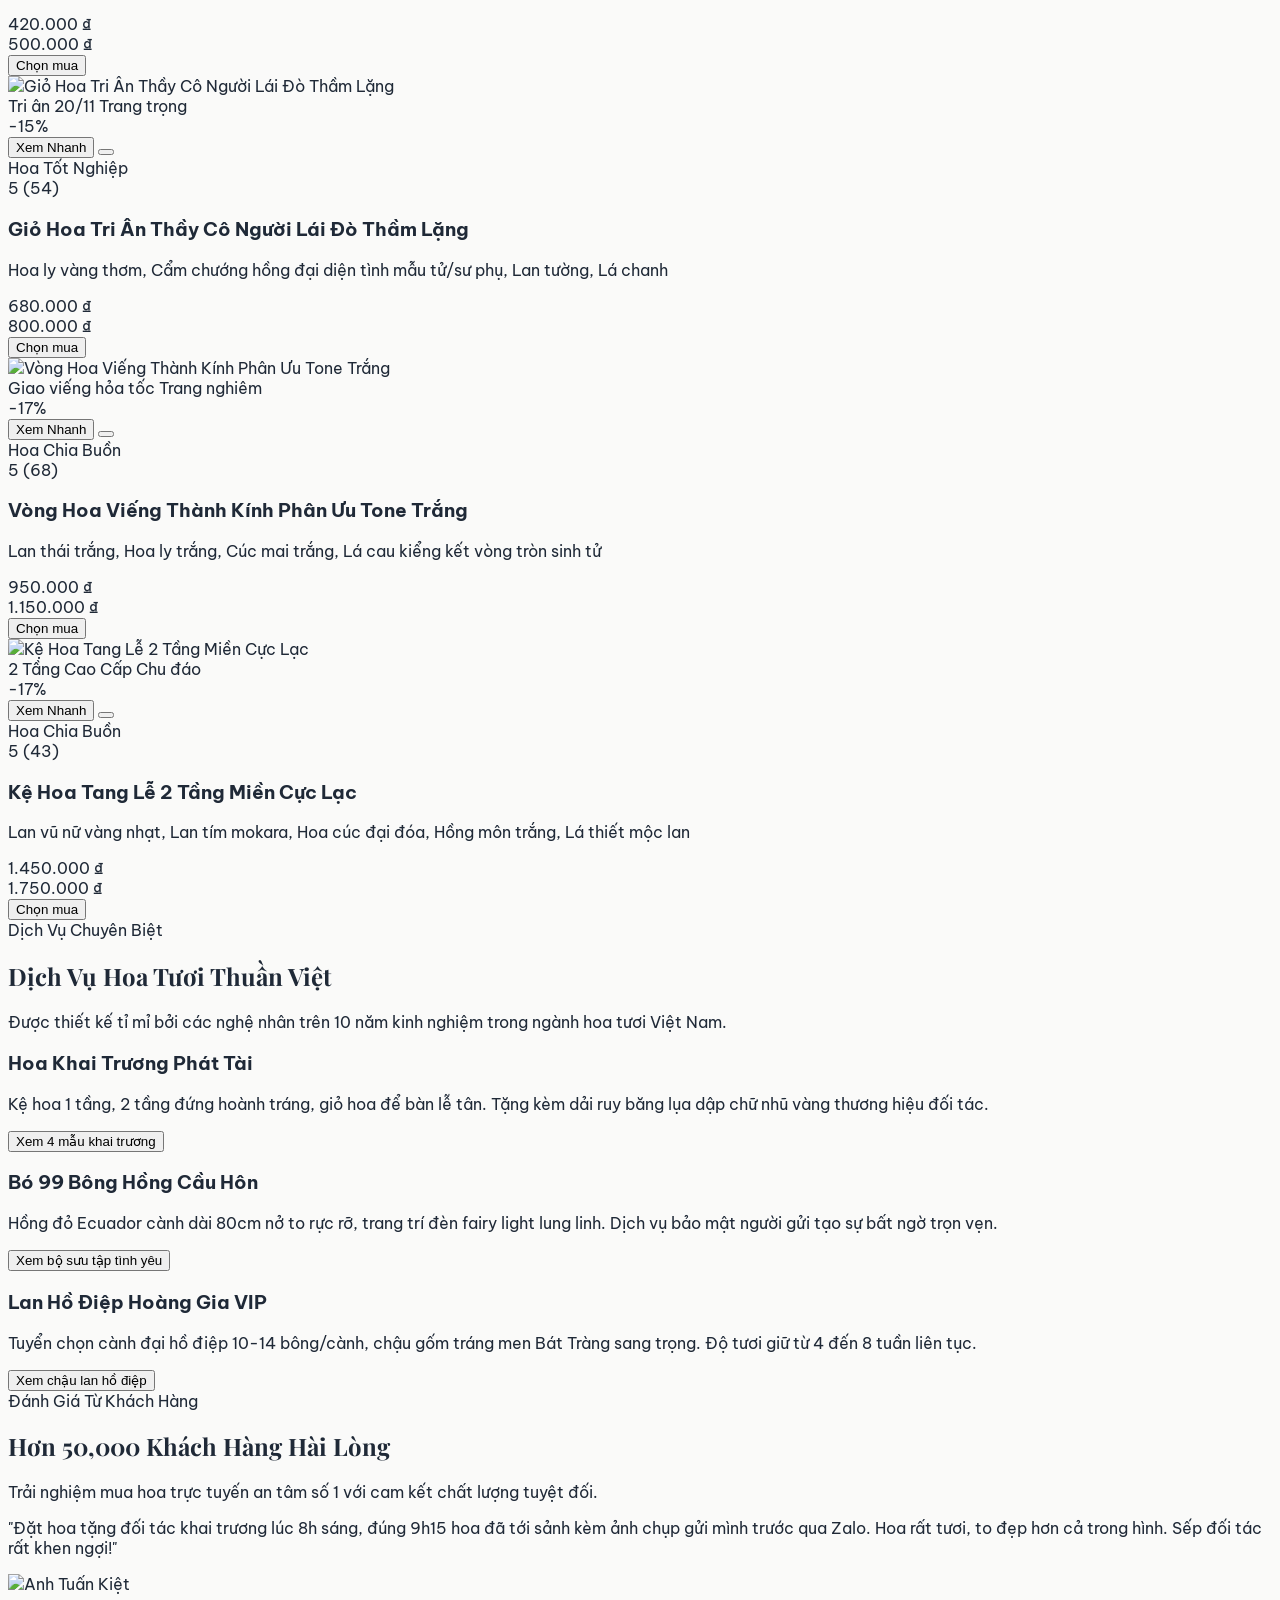
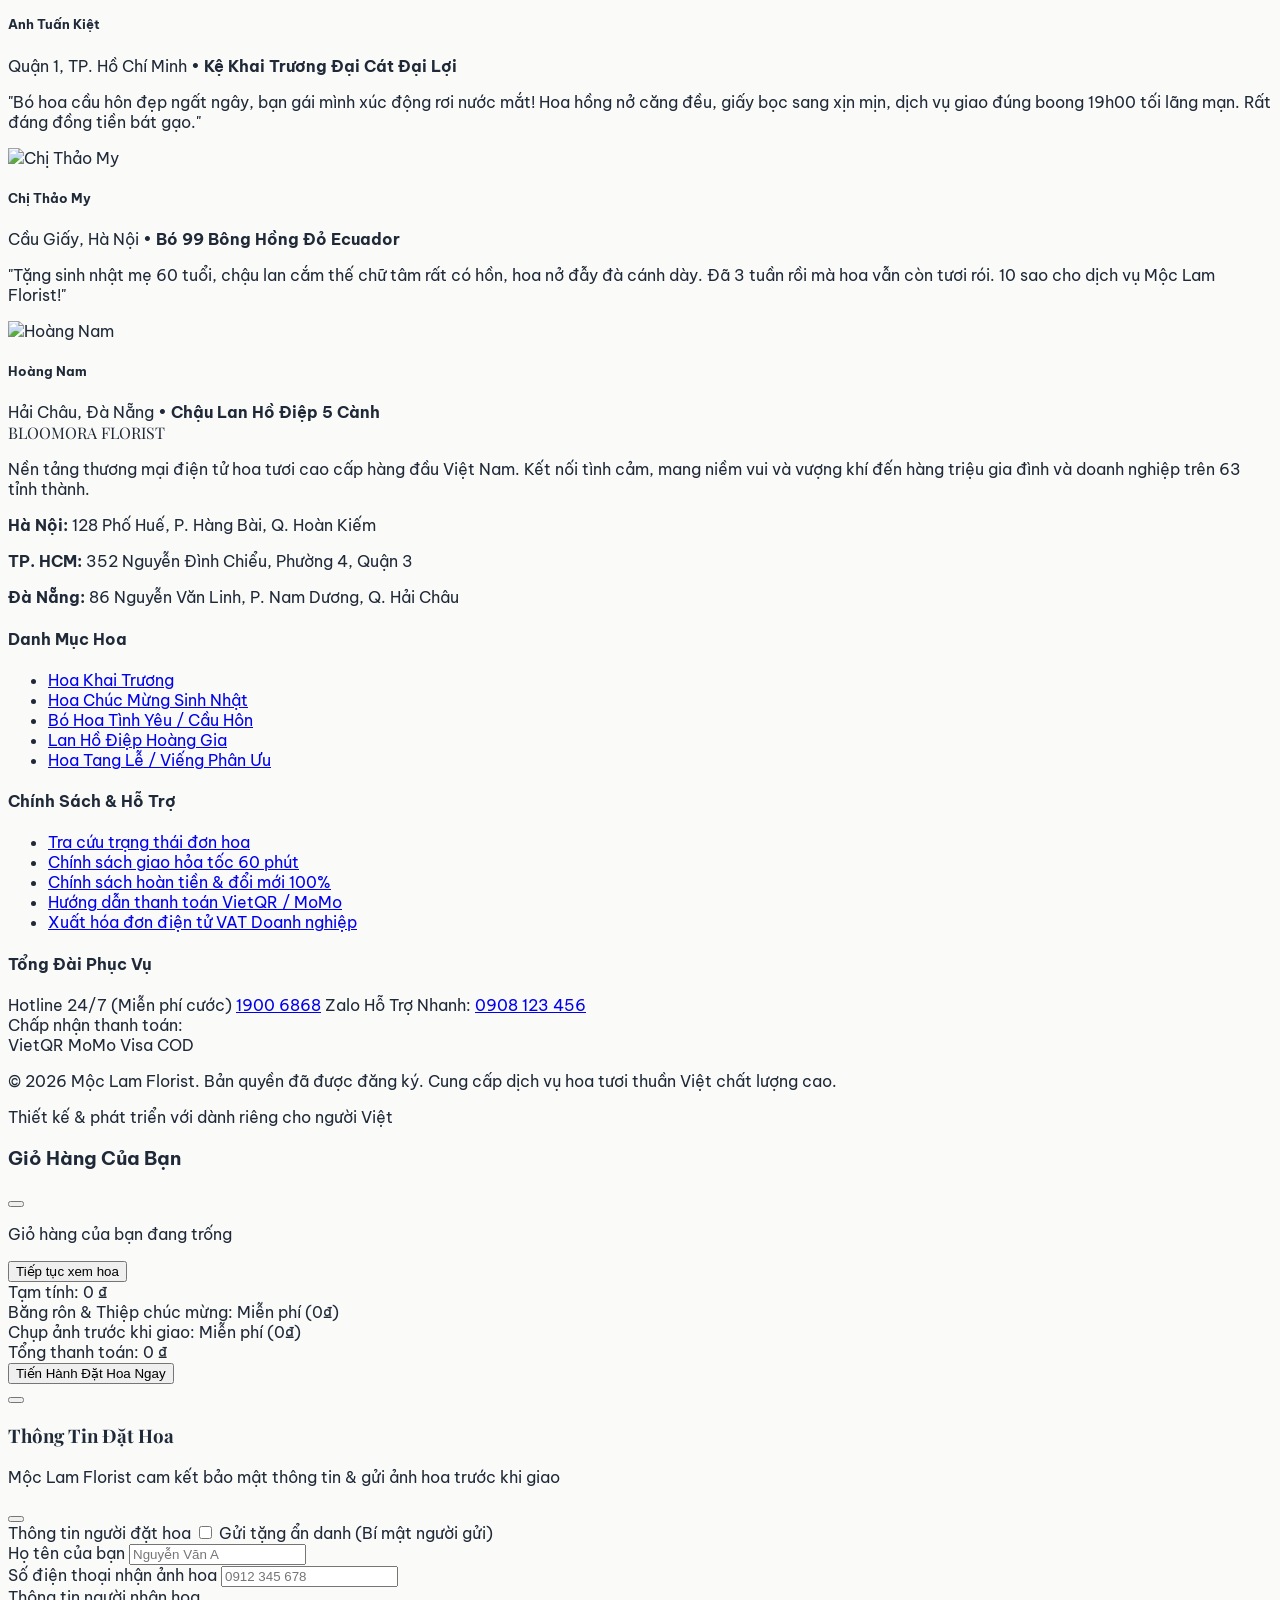
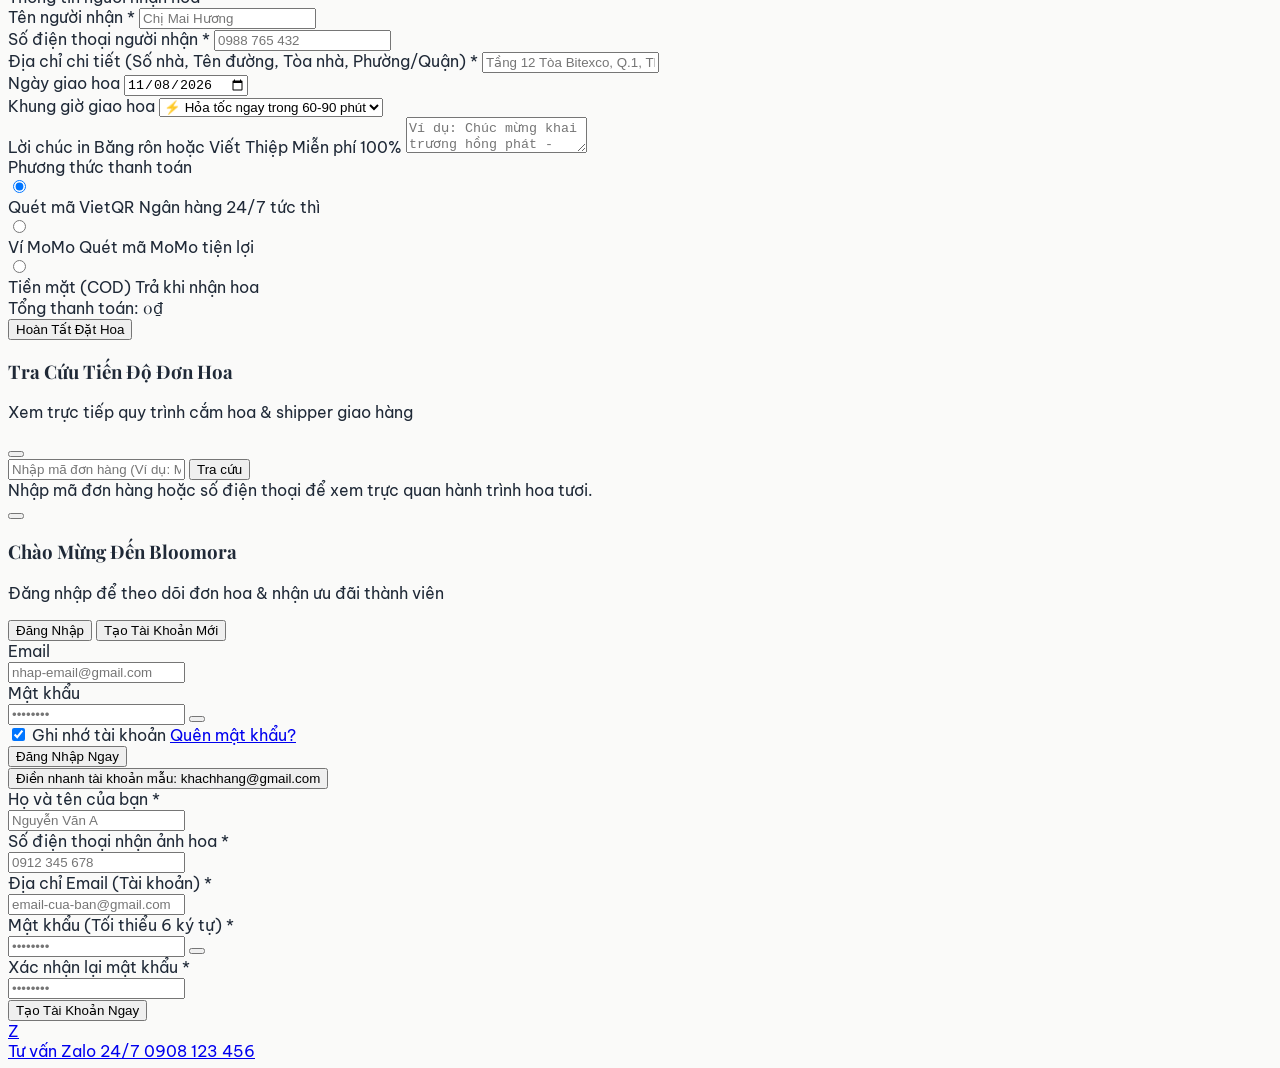
==== commit 9ce98063: "Fix anh san pham loi, them thanh Mega-menu da dang danh muc theo phong cach FlowerCorner" ====
--- a/index.html
+++ b/index.html
@@ -1,17 +1,26 @@
 <!DOCTYPE html>
 <html lang="vi">
+
 <head>
   <meta charset="UTF-8">
   <meta name="viewport" content="width=device-width, initial-scale=1.0">
   <title>Bloomora | Online Flower Shop - Tiệm Hoa Tươi Thuần Việt</title>
-  <meta name="description" content="Bloomora - Nền tảng điện hoa trực tuyến chuyên nghiệp. Hoa khai trương, sinh nhật, 99 bông hồng, lan hồ điệp. Chụp ảnh trước khi giao, miễn phí băng rôn.">
-  
+  <meta name="description"
+    content="Bloomora - Nền tảng điện hoa trực tuyến chuyên nghiệp. Hoa khai trương, sinh nhật, 99 bông hồng, lan hồ điệp. Chụp ảnh trước khi giao, miễn phí băng rôn.">
+
+  <!-- Google Fonts Chuẩn Tiếng Việt -->
+  <link rel="preconnect" href="https://fonts.googleapis.com">
+  <link rel="preconnect" href="https://fonts.gstatic.com" crossorigin>
+  <link
+    href="https://fonts.googleapis.com/css2?family=Be+Vietnam+Pro:ital,wght@0,300;0,400;0,500;0,600;0,700;1,400&family=Playfair+Display:ital,wght@0,600;0,700;1,600&display=swap"
+    rel="stylesheet">
+
   <!-- Tailwind CSS CDN -->
   <script src="https://cdn.tailwindcss.com"></script>
-  
+
   <!-- Phosphor Icons (Bộ icon cao cấp, thanh mảnh) -->
   <script src="https://unpkg.com/@phosphor-icons/web"></script>
-  
+
   <!-- Custom CSS -->
   <link rel="stylesheet" href="css/style.css">
 
@@ -36,20 +45,25 @@
     }
   </script>
 </head>
+
 <body class="bg-stone-50 text-stone-800 antialiased selection:bg-rose-100 selection:text-rose-700">
 
   <!-- ================= TOPBAR ANNOUNCEMENT ================= -->
   <div class="bg-stone-900 text-stone-200 text-xs py-2 px-4 border-b border-stone-800">
     <div class="max-w-7xl mx-auto flex flex-col sm:flex-row items-center justify-between gap-2">
       <div class="flex items-center space-x-2 text-center sm:text-left">
-        <span class="bg-rose-600 text-white font-bold text-[10px] px-2 py-0.5 rounded-full uppercase tracking-wider">Ưu đãi</span>
-        <span class="truncate">🌸 Miễn phí băng rôn in chữ vi tính & Chụp ảnh hoa thực tế gửi duyệt trước khi giao!</span>
+        <span class="bg-rose-600 text-white font-bold text-[10px] px-2 py-0.5 rounded-full uppercase tracking-wider">Ưu
+          đãi</span>
+        <span class="truncate">🌸 Miễn phí băng rôn in chữ vi tính & Chụp ảnh hoa thực tế gửi duyệt trước khi
+          giao!</span>
       </div>
       <div class="flex items-center space-x-4 text-[11px] text-stone-400">
-        <span class="flex items-center"><i class="ph ph-clock mr-1 text-rose-500"></i> Giao 60-90p tại HN & TP.HCM</span>
+        <span class="flex items-center"><i class="ph ph-clock mr-1 text-rose-500"></i> Giao 60-90p tại HN &
+          TP.HCM</span>
         <span class="hidden md:inline">|</span>
         <a href="tel:0908123456" class="flex items-center hover:text-white transition">
-          <i class="ph ph-phone-call mr-1 text-emerald-400"></i> Hotline: <strong class="text-white ml-1">0908 123 456</strong>
+          <i class="ph ph-phone-call mr-1 text-emerald-400"></i> Hotline: <strong class="text-white ml-1">0908 123
+            456</strong>
         </a>
       </div>
     </div>
@@ -59,14 +73,16 @@
   <header class="sticky top-0 z-40 glass-nav border-b border-stone-200/80 transition-all shadow-sm">
     <div class="max-w-7xl mx-auto px-4 sm:px-6 lg:px-8">
       <div class="flex items-center justify-between h-20 gap-4">
-        
+
         <!-- Logo thương hiệu Bloomora -->
         <a href="#" class="flex items-center space-x-3 group flex-shrink-0">
-          <div class="w-12 h-12 rounded-2xl bg-gradient-to-tr from-rose-700 to-rose-500 flex items-center justify-center text-white shadow-lg shadow-rose-600/30 group-hover:scale-105 transition-transform">
+          <div
+            class="w-12 h-12 rounded-2xl bg-gradient-to-tr from-rose-700 to-rose-500 flex items-center justify-center text-white shadow-lg shadow-rose-600/30 group-hover:scale-105 transition-transform">
             <i class="ph ph-flower-lotus text-2xl"></i>
           </div>
           <div>
-            <div class="font-serif-title text-2xl font-bold tracking-tight text-stone-900 group-hover:text-rose-600 transition">
+            <div
+              class="font-serif-title text-2xl font-bold tracking-tight text-stone-900 group-hover:text-rose-600 transition">
               BLOOMORA
             </div>
             <div class="text-[10px] uppercase tracking-widest text-stone-400 font-semibold -mt-1">
@@ -77,19 +93,16 @@
 
         <!-- Thanh tìm kiếm thông minh realtime -->
         <div class="hidden md:flex flex-1 max-w-md mx-4 relative">
-          <input 
-            type="text" 
-            id="searchInput"
-            placeholder="Tìm hoa khai trương, hồng đỏ, lan hồ điệp..." 
-            class="w-full bg-stone-100 hover:bg-stone-50 focus:bg-white text-sm text-stone-800 pl-10 pr-4 py-2.5 rounded-full border border-stone-200 focus:border-rose-500 focus:ring-2 focus:ring-rose-200 focus:outline-none transition"
-          />
+          <input type="text" id="searchInput" placeholder="Tìm hoa khai trương, hồng đỏ, lan hồ điệp..."
+            class="w-full bg-stone-100 hover:bg-stone-50 focus:bg-white text-sm text-stone-800 pl-10 pr-4 py-2.5 rounded-full border border-stone-200 focus:border-rose-500 focus:ring-2 focus:ring-rose-200 focus:outline-none transition" />
           <i class="ph ph-magnifying-glass text-stone-400 absolute left-3.5 top-3 text-lg pointer-events-none"></i>
         </div>
 
         <!-- Tiện ích: Chọn khu vực, Tra cứu đơn & Giỏ hàng -->
         <div class="flex items-center space-x-3 sm:space-x-4">
           <!-- Chọn khu vực giao hoa -->
-          <div class="hidden lg:flex items-center space-x-1.5 text-xs text-stone-600 bg-stone-100 px-3 py-2 rounded-xl border border-stone-200">
+          <div
+            class="hidden lg:flex items-center space-x-1.5 text-xs text-stone-600 bg-stone-100 px-3 py-2 rounded-xl border border-stone-200">
             <i class="ph ph-map-pin text-rose-600 text-base"></i>
             <span class="text-stone-400">Giao đến:</span>
             <select class="bg-transparent font-semibold text-stone-800 focus:outline-none cursor-pointer">
@@ -98,15 +111,13 @@
               <option value="dn">Đà Nẵng</option>
               <option value="ct">Cần Thơ</option>
               <option value="hp">Hải Phòng</option>
-              <option value="all">Toàn quốc (63 Tỉnh)</option>
+              <option value="all">Toàn quốc (34 Tỉnh)</option>
             </select>
           </div>
 
           <!-- Tra cứu đơn hàng (Tính năng nổi tiếng từ FlowerDJ) -->
-          <button 
-            onclick="openOrderTracking()" 
-            class="hidden sm:flex items-center space-x-1 px-3 py-2 text-stone-600 hover:text-rose-600 hover:bg-rose-50 rounded-xl text-xs font-semibold transition"
-          >
+          <button onclick="openOrderTracking()"
+            class="hidden sm:flex items-center space-x-1 px-3 py-2 text-stone-600 hover:text-rose-600 hover:bg-rose-50 rounded-xl text-xs font-semibold transition">
             <i class="ph ph-receipt text-base"></i>
             <span>Tra Cứu Đơn</span>
           </button>
@@ -114,10 +125,8 @@
           <!-- KHU VỰC TÀI KHOẢN (AUTH) -->
           <!-- 1. Khi chưa đăng nhập (Khách vãng lai) -->
           <div id="headerAuthGuest">
-            <button 
-              onclick="openAuthModal('login')"
-              class="flex items-center space-x-1.5 px-3 py-2 text-stone-700 hover:text-rose-600 hover:bg-rose-50 rounded-xl text-xs font-semibold transition border border-stone-200"
-            >
+            <button onclick="openAuthModal('login')"
+              class="flex items-center space-x-1.5 px-3 py-2 text-stone-700 hover:text-rose-600 hover:bg-rose-50 rounded-xl text-xs font-semibold transition border border-stone-200">
               <i class="ph ph-user text-base text-rose-600"></i>
               <span>Đăng Nhập</span>
             </button>
@@ -125,11 +134,10 @@
 
           <!-- 2. Khi đã đăng nhập (Customer hoặc Admin) -->
           <div id="headerAuthUser" class="relative hidden">
-            <button 
-              onclick="toggleUserDropdown()"
-              class="flex items-center space-x-2 px-3 py-1.5 bg-stone-100 hover:bg-stone-200 text-stone-800 rounded-xl text-xs font-semibold transition border border-stone-200"
-            >
-              <div id="headerUserAvatar" class="w-6 h-6 rounded-full bg-rose-600 text-white font-bold flex items-center justify-center text-[11px]">
+            <button onclick="toggleUserDropdown()"
+              class="flex items-center space-x-2 px-3 py-1.5 bg-stone-100 hover:bg-stone-200 text-stone-800 rounded-xl text-xs font-semibold transition border border-stone-200">
+              <div id="headerUserAvatar"
+                class="w-6 h-6 rounded-full bg-rose-600 text-white font-bold flex items-center justify-center text-[11px]">
                 U
               </div>
               <span id="headerUserName" class="max-w-[100px] truncate">Người dùng</span>
@@ -137,26 +145,32 @@
             </button>
 
             <!-- Dropdown Menu -->
-            <div id="userDropdownMenu" class="absolute right-0 mt-2 w-52 bg-white rounded-2xl shadow-xl border border-stone-100 py-2 hidden z-50">
+            <div id="userDropdownMenu"
+              class="absolute right-0 mt-2 w-52 bg-white rounded-2xl shadow-xl border border-stone-100 py-2 hidden z-50">
               <div class="px-4 py-2 border-b border-stone-100">
                 <span id="dropdownFullName" class="block text-xs font-bold text-stone-900 truncate">Họ Tên</span>
                 <span id="dropdownEmail" class="block text-[11px] text-stone-400 truncate">email@example.com</span>
-                <span id="dropdownRoleBadge" class="inline-block mt-1 text-[10px] bg-rose-50 text-rose-600 font-bold px-2 py-0.5 rounded-full uppercase">Khách Hàng</span>
+                <span id="dropdownRoleBadge"
+                  class="inline-block mt-1 text-[10px] bg-rose-50 text-rose-600 font-bold px-2 py-0.5 rounded-full uppercase">Khách
+                  Hàng</span>
               </div>
 
-              <a href="javascript:void(0)" onclick="openOrderTracking(); toggleUserDropdown(false);" class="flex items-center space-x-2 px-4 py-2.5 text-xs text-stone-700 hover:bg-stone-50 hover:text-rose-600 transition">
+              <a href="javascript:void(0)" onclick="openOrderTracking(); toggleUserDropdown(false);"
+                class="flex items-center space-x-2 px-4 py-2.5 text-xs text-stone-700 hover:bg-stone-50 hover:text-rose-600 transition">
                 <i class="ph ph-clock-counter-clockwise text-base text-stone-400"></i>
                 <span>Lịch Sử Đơn Hàng</span>
               </a>
 
               <!-- Link Admin Portal (Chỉ hiện khi là Admin/Staff) -->
-              <a id="dropdownAdminLink" href="admin/index.php" target="_blank" class="hidden flex items-center space-x-2 px-4 py-2.5 text-xs text-rose-600 hover:bg-rose-50 font-semibold transition">
+              <a id="dropdownAdminLink" href="admin/index.php" target="_blank"
+                class="hidden flex items-center space-x-2 px-4 py-2.5 text-xs text-rose-600 hover:bg-rose-50 font-semibold transition">
                 <i class="ph ph-gear text-base"></i>
                 <span>Vào Trang Quản Trị</span>
               </a>
 
               <div class="border-t border-stone-100 mt-1 pt-1">
-                <button onclick="handleCustomerLogout()" class="w-full text-left flex items-center space-x-2 px-4 py-2 text-xs text-stone-600 hover:text-rose-600 hover:bg-stone-50 transition">
+                <button onclick="handleCustomerLogout()"
+                  class="w-full text-left flex items-center space-x-2 px-4 py-2 text-xs text-stone-600 hover:text-rose-600 hover:bg-stone-50 transition">
                   <i class="ph ph-sign-out text-base text-stone-400"></i>
                   <span>Đăng Xuất</span>
                 </button>
@@ -165,18 +179,132 @@
           </div>
 
           <!-- Giỏ hàng -->
-          <button 
-            onclick="toggleCartDrawer(true)"
-            class="relative flex items-center space-x-2 bg-rose-600 hover:bg-rose-700 text-white px-4 py-2.5 rounded-xl font-semibold text-xs shadow-md shadow-rose-600/20 transition-all hover:scale-105"
-          >
+          <button onclick="toggleCartDrawer(true)"
+            class="relative flex items-center space-x-2 bg-rose-600 hover:bg-rose-700 text-white px-4 py-2.5 rounded-xl font-semibold text-xs shadow-md shadow-rose-600/20 transition-all hover:scale-105">
             <i class="ph ph-shopping-bag text-lg"></i>
             <span class="hidden sm:inline">Giỏ Hàng</span>
-            <span class="cart-badge hidden bg-white text-rose-600 text-[11px] font-extrabold px-1.5 py-0.2 rounded-full shadow">0</span>
+            <span
+              class="cart-badge hidden bg-white text-rose-600 text-[11px] font-extrabold px-1.5 py-0.2 rounded-full shadow">0</span>
           </button>
         </div>
       </div>
     </div>
   </header>
+
+  <!-- ================= SECONDARY NAVIGATION / MEGA MENU (Chuẩn phong cách FlowerCorner) ================= -->
+  <nav class="bg-white border-b border-stone-200 shadow-sm relative z-30 hidden md:block">
+    <div class="max-w-7xl mx-auto px-4 sm:px-6 lg:px-8">
+      <div class="flex items-center justify-between">
+        <ul class="flex items-center space-x-1 lg:space-x-2 text-[13px] font-bold tracking-wide uppercase text-stone-700 py-2.5">
+          <!-- Hoa Sinh Nhật -->
+          <li>
+            <a href="javascript:void(0)" onclick="navFilterCategory('sinh-nhat', 'Hoa Sinh Nhật Tươi Sắc')" class="px-3 py-2 rounded-lg hover:text-rose-600 hover:bg-rose-50 transition flex items-center">
+              <span>HOA SINH NHẬT</span>
+            </a>
+          </li>
+
+          <!-- Hoa Khai Trương -->
+          <li>
+            <a href="javascript:void(0)" onclick="navFilterCategory('khai-truong', 'Hoa Khai Trương Hồng Phát')" class="px-3 py-2 rounded-lg hover:text-rose-600 hover:bg-rose-50 transition flex items-center">
+              <span>HOA KHAI TRƯƠNG</span>
+            </a>
+          </li>
+
+          <!-- Lan Hồ Điệp -->
+          <li>
+            <a href="javascript:void(0)" onclick="navFilterCategory('lan-ho-diep', 'Chậu Lan Hồ Điệp Sang Trọng')" class="px-3 py-2 rounded-lg hover:text-rose-600 hover:bg-rose-50 transition flex items-center">
+              <span>LAN HỒ ĐIỆP</span>
+            </a>
+          </li>
+
+          <!-- Hoa Tang Lễ -->
+          <li>
+            <a href="javascript:void(0)" onclick="navFilterCategory('chia-buon', 'Hoa Tang Lễ & Chia Buồn Thành Kính')" class="px-3 py-2 rounded-lg hover:text-rose-600 hover:bg-rose-50 transition flex items-center">
+              <span>HOA TANG LỄ</span>
+            </a>
+          </li>
+
+          <!-- Dropdown: CHỦ ĐỀ -->
+          <li class="nav-dropdown-wrapper">
+            <button type="button" class="px-3 py-2 rounded-lg hover:text-rose-600 hover:bg-rose-50 transition flex items-center space-x-1 uppercase font-bold text-rose-600">
+              <span>CHỦ ĐỀ</span>
+              <i class="ph ph-caret-down text-xs"></i>
+            </button>
+            <div class="nav-dropdown-content absolute left-0 top-full w-64 bg-white rounded-2xl shadow-2xl border border-stone-100 p-2 z-50">
+              <a href="javascript:void(0)" onclick="navFilterTheme('chúc mừng', 'Hoa Chúc Mừng')"><i class="ph ph-sparkle text-rose-500"></i> Hoa Chúc Mừng</a>
+              <a href="javascript:void(0)" onclick="navFilterTheme('cưới', 'Hoa Cưới Cầm Tay')"><i class="ph ph-heart text-rose-500"></i> Hoa Cưới Cầm Tay</a>
+              <a href="javascript:void(0)" onclick="navFilterCategory('chia-buon', 'Hoa Tang Lễ - Hoa Chia Buồn')"><i class="ph ph-flower-lotus text-stone-500"></i> Hoa Tang Lễ - Hoa Chia Buồn</a>
+              <a href="javascript:void(0)" onclick="navFilterCategory('tinh-yeu', 'Hoa Tình Yêu Lãng Mạn')"><i class="ph ph-heart-straight text-rose-500"></i> Hoa Tình Yêu</a>
+              <a href="javascript:void(0)" onclick="navFilterTheme('valentine', 'Hoa Valentine Ngọt Ngào')"><i class="ph ph-heart text-red-500"></i> Hoa Valentine</a>
+              <a href="javascript:void(0)" onclick="navFilterTheme('kỷ niệm', 'Hoa Kỷ Niệm Ngày Cưới')"><i class="ph ph-diamonds-four text-amber-500"></i> Hoa Kỷ Niệm Ngày Cưới</a>
+              <a href="javascript:void(0)" onclick="navFilterTheme('mẹ', 'Hoa Tặng Ngày Của Mẹ')"><i class="ph ph-hand-heart text-pink-500"></i> Ngày Của Mẹ</a>
+              <a href="javascript:void(0)" onclick="navFilterTheme('8-3', 'Hoa Chúc Mừng Quốc Tế Phụ Nữ 8-3')"><i class="ph ph-gift text-rose-500"></i> Hoa Chúc Mừng 8-3</a>
+              <a href="javascript:void(0)" onclick="navFilterTheme('20-10', 'Hoa Chúc Mừng Phụ Nữ Việt Nam 20-10')"><i class="ph ph-flower text-rose-500"></i> Hoa Chúc Mừng 20-10</a>
+              <a href="javascript:void(0)" onclick="navFilterTheme('nhà giáo', 'Hoa Tri Ân Ngày Nhà Giáo VN')"><i class="ph ph-graduation-cap text-blue-500"></i> Ngày Nhà Giáo VN</a>
+              <a href="javascript:void(0)" onclick="navFilterTheme('giáng sinh', 'Hoa & Cây Thông Giáng Sinh')"><i class="ph ph-tree text-emerald-500"></i> Giáng Sinh</a>
+              <a href="javascript:void(0)" onclick="navFilterTheme('tết', 'Hoa Tết Âm Lịch')"><i class="ph ph-sun text-amber-500"></i> Tết Âm Lịch</a>
+              <a href="javascript:void(0)" onclick="navFilterCategory('tot-nghiep', 'Hoa Chúc Mừng Tốt Nghiệp')"><i class="ph ph-student text-indigo-500"></i> Hoa Tốt Nghiệp</a>
+              <a href="javascript:void(0)" onclick="navFilterTheme('định kỳ', 'Gói Hoa Tươi Định Kỳ')"><i class="ph ph-calendar-check text-teal-500"></i> Hoa Định Kỳ</a>
+            </div>
+          </li>
+
+          <!-- Dropdown: THIẾT KẾ -->
+          <li class="nav-dropdown-wrapper">
+            <button type="button" class="px-3 py-2 rounded-lg hover:text-rose-600 hover:bg-rose-50 transition flex items-center space-x-1 uppercase font-bold">
+              <span>THIẾT KẾ</span>
+              <i class="ph ph-caret-down text-xs"></i>
+            </button>
+            <div class="nav-dropdown-content absolute left-0 top-full w-56 bg-white rounded-2xl shadow-2xl border border-stone-100 p-2 z-50">
+              <a href="javascript:void(0)" onclick="navFilterDesign('bó hoa', 'Thiết Kế: Bó Hoa Tươi Nghệ Thuật')"><i class="ph ph-spiral text-rose-500"></i> Bó Hoa Tươi</a>
+              <a href="javascript:void(0)" onclick="navFilterDesign('giỏ hoa', 'Thiết Kế: Giỏ Hoa Để Bàn')"><i class="ph ph-tote text-amber-500"></i> Giỏ Hoa Để Bàn</a>
+              <a href="javascript:void(0)" onclick="navFilterDesign('hộp hoa', 'Thiết Kế: Hộp Hoa Trái Tim')"><i class="ph ph-package text-pink-500"></i> Hộp Hoa Trái Tim</a>
+              <a href="javascript:void(0)" onclick="navFilterDesign('kệ hoa', 'Thiết Kế: Kệ Hoa 2 Tầng Chúc Mừng')"><i class="ph ph-columns text-emerald-500"></i> Kệ Hoa 2 Tầng</a>
+              <a href="javascript:void(0)" onclick="navFilterDesign('bình hoa', 'Thiết Kế: Bình Hoa Cao Cấp')"><i class="ph ph-brand-telegram text-indigo-500"></i> Bình Hoa Cao Cấp</a>
+              <a href="javascript:void(0)" onclick="navFilterDesign('chậu', 'Thiết Kế: Chậu Lan Hồ Điệp')"><i class="ph ph-plant text-purple-500"></i> Chậu Lan Hồ Điệp</a>
+            </div>
+          </li>
+
+          <!-- Dropdown: HOA TƯƠI / LOẠI HOA -->
+          <li class="nav-dropdown-wrapper">
+            <button type="button" class="px-3 py-2 rounded-lg hover:text-rose-600 hover:bg-rose-50 transition flex items-center space-x-1 uppercase font-bold">
+              <span>HOA TƯƠI</span>
+              <i class="ph ph-caret-down text-xs"></i>
+            </button>
+            <div class="nav-dropdown-content absolute left-0 top-full w-56 bg-white rounded-2xl shadow-2xl border border-stone-100 p-2 z-50">
+              <a href="javascript:void(0)" onclick="navFilterFlower('hồng', 'Hoa Hồng Ecuador & Côn Minh')"><i class="ph ph-flower-lotus text-rose-500"></i> Hoa Hồng Đỏ / Pastel</a>
+              <a href="javascript:void(0)" onclick="navFilterFlower('hướng dương', 'Hoa Hướng Dương Rực Rỡ')"><i class="ph ph-sun text-amber-500"></i> Hoa Hướng Dương</a>
+              <a href="javascript:void(0)" onclick="navFilterFlower('lan hồ điệp', 'Hoa Lan Hồ Điệp')"><i class="ph ph-flower text-purple-500"></i> Lan Hồ Điệp</a>
+              <a href="javascript:void(0)" onclick="navFilterFlower('baby', 'Hoa Baby Trắng Nhập Khẩu')"><i class="ph ph-snowflake text-stone-400"></i> Hoa Baby Trắng</a>
+              <a href="javascript:void(0)" onclick="navFilterFlower('mẫu đơn', 'Hoa Cúc Mẫu Đơn')"><i class="ph ph-sparkle text-pink-500"></i> Cúc Mẫu Đơn</a>
+              <a href="javascript:void(0)" onclick="navFilterFlower('hoa ly', 'Hoa Ly Thanh Khiết')"><i class="ph ph-drop text-blue-400"></i> Hoa Ly Trắng / Vàng</a>
+            </div>
+          </li>
+
+          <!-- Hoa Tươi Giảm 30% (Khuyến mãi Hot) -->
+          <li>
+            <a href="javascript:void(0)" onclick="navFilterSale()" class="px-3 py-2 rounded-lg text-rose-600 bg-rose-50 hover:bg-rose-100 font-extrabold transition flex items-center space-x-1.5 border border-rose-200">
+              <i class="ph ph-tag text-sm animate-pulse"></i>
+              <span>HOA TƯƠI GIẢM 30%</span>
+            </a>
+          </li>
+        </ul>
+
+        <!-- Hotline đặt hoa nhanh bên góc phải -->
+        <div class="hidden xl:flex items-center space-x-2 text-xs font-semibold text-stone-600">
+          <i class="ph ph-headset text-base text-rose-600"></i>
+          <span>Hỗ trợ 24/7: <strong class="text-rose-600 font-bold">1900 633 045</strong></span>
+        </div>
+      </div>
+    </div>
+  </nav>
+
+  <!-- ================= HOTLINE BANNER CHẠY NGANG (Chuẩn phong cách FlowerCorner) ================= -->
+  <div class="bg-rose-50/80 border-b border-rose-100 py-2 px-4 text-center">
+    <div class="max-w-7xl mx-auto flex items-center justify-center space-x-2 text-xs sm:text-sm font-bold text-rose-600 tracking-wide">
+      <i class="ph ph-phone-call animate-bounce"></i>
+      <span>HOTLINE ĐẶT HOA NHANH - TP HCM: <a href="tel:1900633045" class="underline hover:text-rose-800">1900 633 045</a> - HÀ NỘI: <a href="tel:0942007921" class="underline hover:text-rose-800">094 200 7921</a></span>
+    </div>
+  </div>
 
   <!-- ================= HERO SECTION & SMART FILTER (Phối hợp phong cách FlowerDJ & FaSunflower) ================= -->
   <section class="relative bg-gradient-to-b from-stone-100 via-rose-50/40 to-stone-50 py-12 lg:py-16 overflow-hidden">
@@ -186,10 +314,11 @@
 
     <div class="max-w-7xl mx-auto px-4 sm:px-6 lg:px-8 relative z-10">
       <div class="grid grid-cols-1 lg:grid-cols-12 gap-8 items-center">
-        
+
         <!-- Cột Tiêu đề & Giới thiệu -->
         <div class="lg:col-span-7 space-y-5 text-center lg:text-left">
-          <div class="inline-flex items-center space-x-2 bg-white/80 border border-rose-200 px-3.5 py-1.5 rounded-full text-xs font-semibold text-rose-700 shadow-sm">
+          <div
+            class="inline-flex items-center space-x-2 bg-white/80 border border-rose-200 px-3.5 py-1.5 rounded-full text-xs font-semibold text-rose-700 shadow-sm">
             <span class="flex h-2 w-2 rounded-full bg-rose-600 animate-ping"></span>
             <span>Tiệm Hoa Trực Tuyến Được Yêu Thích 2026</span>
           </div>
@@ -200,7 +329,8 @@
           </h1>
 
           <p class="text-stone-600 text-sm sm:text-base max-w-xl mx-auto lg:mx-0 leading-relaxed">
-            Hội tụ tinh hoa cắm hoa nghệ thuật phong cách Á Đông hiện đại. Cam kết 100% hoa tươi Đà Lạt & hoa nhập khẩu, giao hỏa tốc 60 phút, gửi ảnh chụp thật trước khi giao cho bạn tuyệt đối yên tâm.
+            Hội tụ tinh hoa cắm hoa nghệ thuật phong cách Á Đông hiện đại. Cam kết 100% hoa tươi Đà Lạt & hoa nhập khẩu,
+            giao hỏa tốc 60 phút, gửi ảnh chụp thật trước khi giao cho bạn tuyệt đối yên tâm.
           </p>
 
           <!-- 4 Cam kết vàng chuẩn thương hiệu -->
@@ -227,7 +357,8 @@
         <!-- Cột Hộp TÌM HOA NHANH THEO YÊU CẦU (Lấy cảm hứng từ FlowerDJ hàng đầu Đài Loan) -->
         <div class="lg:col-span-5">
           <div class="glass-card p-6 rounded-3xl shadow-xl shadow-rose-900/5 border border-white">
-            <div class="flex items-center space-x-2 text-stone-900 font-bold text-base mb-4 pb-3 border-b border-stone-200">
+            <div
+              class="flex items-center space-x-2 text-stone-900 font-bold text-base mb-4 pb-3 border-b border-stone-200">
               <div class="w-8 h-8 rounded-lg bg-rose-600 text-white flex items-center justify-center text-lg">
                 <i class="ph ph-sparkle"></i>
               </div>
@@ -241,7 +372,8 @@
               <!-- Chọn Dịp tặng hoa -->
               <div>
                 <label class="block text-xs font-semibold text-stone-700 mb-1">1. Bạn muốn tặng hoa dịp gì?</label>
-                <select id="heroOccasionSelect" class="w-full bg-white border border-stone-300 rounded-xl px-3.5 py-2.5 text-xs text-stone-800 font-medium focus:ring-2 focus:ring-rose-500 focus:outline-none">
+                <select id="heroOccasionSelect"
+                  class="w-full bg-white border border-stone-300 rounded-xl px-3.5 py-2.5 text-xs text-stone-800 font-medium focus:ring-2 focus:ring-rose-500 focus:outline-none">
                   <option value="all">Tất cả các dịp</option>
                   <option value="khai-truong">Hoa Khai Trương (Kệ / Lẵng phát tài)</option>
                   <option value="sinh-nhat">Hoa Sinh Nhật (Bó hoa / Giỏ sang trọng)</option>
@@ -255,7 +387,8 @@
               <!-- Chọn Mức ngân sách -->
               <div>
                 <label class="block text-xs font-semibold text-stone-700 mb-1">2. Khoảng ngân sách của bạn?</label>
-                <select id="heroBudgetSelect" class="w-full bg-white border border-stone-300 rounded-xl px-3.5 py-2.5 text-xs text-stone-800 font-medium focus:ring-2 focus:ring-rose-500 focus:outline-none">
+                <select id="heroBudgetSelect"
+                  class="w-full bg-white border border-stone-300 rounded-xl px-3.5 py-2.5 text-xs text-stone-800 font-medium focus:ring-2 focus:ring-rose-500 focus:outline-none">
                   <option value="all">Tất cả mức giá</option>
                   <option value="under-500">Dưới 500.000₫ (Tiết kiệm)</option>
                   <option value="500-1000">500.000₫ - 1.000.000₫ (Phổ biến nhất)</option>
@@ -267,7 +400,8 @@
               <!-- Chọn Khu vực nhận hoa -->
               <div>
                 <label class="block text-xs font-semibold text-stone-700 mb-1">3. Khu vực giao hoa?</label>
-                <select class="w-full bg-white border border-stone-300 rounded-xl px-3.5 py-2.5 text-xs text-stone-800 font-medium focus:ring-2 focus:ring-rose-500 focus:outline-none">
+                <select
+                  class="w-full bg-white border border-stone-300 rounded-xl px-3.5 py-2.5 text-xs text-stone-800 font-medium focus:ring-2 focus:ring-rose-500 focus:outline-none">
                   <option>TP. Hồ Chí Minh (Nội thành hỏa tốc 60p)</option>
                   <option>Hà Nội (Nội thành hỏa tốc 60p)</option>
                   <option>Đà Nẵng & Hội An</option>
@@ -277,10 +411,8 @@
               </div>
 
               <!-- Nút Tìm hoa ngay -->
-              <button 
-                id="heroSearchBtn"
-                class="w-full mt-2 py-3 bg-gradient-to-r from-rose-600 to-rose-700 hover:from-rose-700 hover:to-rose-800 text-white rounded-xl font-bold text-sm shadow-lg shadow-rose-600/30 transition flex items-center justify-center space-x-2"
-              >
+              <button id="heroSearchBtn"
+                class="w-full mt-2 py-3 bg-gradient-to-r from-rose-600 to-rose-700 hover:from-rose-700 hover:to-rose-800 text-white rounded-xl font-bold text-sm shadow-lg shadow-rose-600/30 transition flex items-center justify-center space-x-2">
                 <i class="ph ph-magnifying-glass-bold text-base"></i>
                 <span>Tìm Kiếm Mẫu Hoa Phù Hợp</span>
               </button>
@@ -294,7 +426,7 @@
 
   <!-- ================= BỘ LỌC DANH MỤC & TÔNG MÀU ================= -->
   <section id="productsSection" class="max-w-7xl mx-auto px-4 sm:px-6 lg:px-8 py-10">
-    
+
     <!-- Thanh Danh Mục Cuộn Ngang (Horizontal Scrollable Pills) -->
     <div class="mb-6">
       <div class="flex items-center justify-between mb-3">
@@ -312,34 +444,55 @@
     </div>
 
     <!-- Bộ lọc phụ: Khoảng giá, Tông màu & Sắp xếp -->
-    <div class="bg-white p-4 rounded-2xl border border-stone-200/80 shadow-sm flex flex-col md:flex-row items-center justify-between gap-4 mb-8">
-      
+    <div
+      class="bg-white p-4 rounded-2xl border border-stone-200/80 shadow-sm flex flex-col md:flex-row items-center justify-between gap-4 mb-8">
+
       <!-- Lọc theo khoảng giá -->
       <div class="flex flex-wrap items-center gap-1.5 w-full md:w-auto text-xs">
         <span class="text-stone-400 font-semibold mr-1">Ngân sách:</span>
-        <button onclick="setPriceRange('all')" data-range="all" class="price-filter-btn px-3 py-1.5 rounded-lg border border-stone-200 hover:border-rose-400 transition">Tất cả</button>
-        <button onclick="setPriceRange('under-500')" data-range="under-500" class="price-filter-btn px-3 py-1.5 rounded-lg border border-stone-200 hover:border-rose-400 transition">&lt; 500k</button>
-        <button onclick="setPriceRange('500-1000')" data-range="500-1000" class="price-filter-btn px-3 py-1.5 rounded-lg border border-stone-200 hover:border-rose-400 transition">500k - 1tr</button>
-        <button onclick="setPriceRange('1000-2000')" data-range="1000-2000" class="price-filter-btn px-3 py-1.5 rounded-lg border border-stone-200 hover:border-rose-400 transition">1tr - 2tr</button>
-        <button onclick="setPriceRange('above-2000')" data-range="above-2000" class="price-filter-btn px-3 py-1.5 rounded-lg border border-stone-200 hover:border-rose-400 transition">&gt; 2tr</button>
+        <button onclick="setPriceRange('all')" data-range="all"
+          class="price-filter-btn px-3 py-1.5 rounded-lg border border-stone-200 hover:border-rose-400 transition">Tất
+          cả</button>
+        <button onclick="setPriceRange('under-500')" data-range="under-500"
+          class="price-filter-btn px-3 py-1.5 rounded-lg border border-stone-200 hover:border-rose-400 transition">&lt;
+          500k</button>
+        <button onclick="setPriceRange('500-1000')" data-range="500-1000"
+          class="price-filter-btn px-3 py-1.5 rounded-lg border border-stone-200 hover:border-rose-400 transition">500k
+          - 1tr</button>
+        <button onclick="setPriceRange('1000-2000')" data-range="1000-2000"
+          class="price-filter-btn px-3 py-1.5 rounded-lg border border-stone-200 hover:border-rose-400 transition">1tr -
+          2tr</button>
+        <button onclick="setPriceRange('above-2000')" data-range="above-2000"
+          class="price-filter-btn px-3 py-1.5 rounded-lg border border-stone-200 hover:border-rose-400 transition">&gt;
+          2tr</button>
       </div>
 
       <!-- Lọc theo Tông màu (Đặc trưng từ FaSunflower Florist) -->
       <div class="flex items-center space-x-2 text-xs">
         <span class="text-stone-400 font-semibold mr-1">Tone màu:</span>
-        <button onclick="setColorFilter('all')" data-color="all" class="color-filter-btn w-6 h-6 rounded-full border border-stone-300 bg-stone-100 flex items-center justify-center text-[10px]" title="Tất cả màu">ALL</button>
-        <button onclick="setColorFilter('do')" data-color="do" class="color-filter-btn w-6 h-6 rounded-full bg-red-600 shadow" title="Tone Đỏ"></button>
-        <button onclick="setColorFilter('hong')" data-color="hong" class="color-filter-btn w-6 h-6 rounded-full bg-pink-400 shadow" title="Tone Hồng"></button>
-        <button onclick="setColorFilter('vang')" data-color="vang" class="color-filter-btn w-6 h-6 rounded-full bg-amber-400 shadow" title="Tone Vàng/Cam"></button>
-        <button onclick="setColorFilter('trang')" data-color="trang" class="color-filter-btn w-6 h-6 rounded-full bg-white border border-stone-300 shadow" title="Tone Trắng"></button>
-        <button onclick="setColorFilter('tim')" data-color="tim" class="color-filter-btn w-6 h-6 rounded-full bg-purple-500 shadow" title="Tone Tím"></button>
-        <button onclick="setColorFilter('xanh')" data-color="xanh" class="color-filter-btn w-6 h-6 rounded-full bg-sky-400 shadow" title="Tone Xanh"></button>
+        <button onclick="setColorFilter('all')" data-color="all"
+          class="color-filter-btn w-6 h-6 rounded-full border border-stone-300 bg-stone-100 flex items-center justify-center text-[10px]"
+          title="Tất cả màu">ALL</button>
+        <button onclick="setColorFilter('do')" data-color="do"
+          class="color-filter-btn w-6 h-6 rounded-full bg-red-600 shadow" title="Tone Đỏ"></button>
+        <button onclick="setColorFilter('hong')" data-color="hong"
+          class="color-filter-btn w-6 h-6 rounded-full bg-pink-400 shadow" title="Tone Hồng"></button>
+        <button onclick="setColorFilter('vang')" data-color="vang"
+          class="color-filter-btn w-6 h-6 rounded-full bg-amber-400 shadow" title="Tone Vàng/Cam"></button>
+        <button onclick="setColorFilter('trang')" data-color="trang"
+          class="color-filter-btn w-6 h-6 rounded-full bg-white border border-stone-300 shadow"
+          title="Tone Trắng"></button>
+        <button onclick="setColorFilter('tim')" data-color="tim"
+          class="color-filter-btn w-6 h-6 rounded-full bg-purple-500 shadow" title="Tone Tím"></button>
+        <button onclick="setColorFilter('xanh')" data-color="xanh"
+          class="color-filter-btn w-6 h-6 rounded-full bg-sky-400 shadow" title="Tone Xanh"></button>
       </div>
 
       <!-- Sắp xếp -->
       <div class="flex items-center space-x-2 text-xs w-full sm:w-auto justify-end">
         <span class="text-stone-400 font-semibold">Sắp xếp:</span>
-        <select id="sortSelect" class="bg-stone-50 border border-stone-200 rounded-lg px-2.5 py-1.5 text-stone-700 font-medium focus:ring-1 focus:ring-rose-500 focus:outline-none">
+        <select id="sortSelect"
+          class="bg-stone-50 border border-stone-200 rounded-lg px-2.5 py-1.5 text-stone-700 font-medium focus:ring-1 focus:ring-rose-500 focus:outline-none">
           <option value="popular">Bán chạy nhất</option>
           <option value="price-asc">Giá từ thấp đến cao</option>
           <option value="price-desc">Giá từ cao đến thấp</option>
@@ -362,7 +515,8 @@
       <div class="text-center max-w-2xl mx-auto mb-12">
         <span class="text-rose-600 font-bold text-xs uppercase tracking-widest">Dịch Vụ Chuyên Biệt</span>
         <h2 class="text-3xl font-bold font-serif-title text-stone-900 mt-1">Dịch Vụ Hoa Tươi Thuần Việt</h2>
-        <p class="text-stone-500 text-sm mt-2">Được thiết kế tỉ mỉ bởi các nghệ nhân trên 10 năm kinh nghiệm trong ngành hoa tươi Việt Nam.</p>
+        <p class="text-stone-500 text-sm mt-2">Được thiết kế tỉ mỉ bởi các nghệ nhân trên 10 năm kinh nghiệm trong ngành
+          hoa tươi Việt Nam.</p>
       </div>
 
       <div class="grid grid-cols-1 md:grid-cols-3 gap-6">
@@ -373,9 +527,11 @@
           </div>
           <h3 class="text-lg font-bold text-stone-900 mb-2">Hoa Khai Trương Phát Tài</h3>
           <p class="text-stone-600 text-xs leading-relaxed mb-4">
-            Kệ hoa 1 tầng, 2 tầng đứng hoành tráng, giỏ hoa để bàn lễ tân. Tặng kèm dải ruy băng lụa dập chữ nhũ vàng thương hiệu đối tác.
+            Kệ hoa 1 tầng, 2 tầng đứng hoành tráng, giỏ hoa để bàn lễ tân. Tặng kèm dải ruy băng lụa dập chữ nhũ vàng
+            thương hiệu đối tác.
           </p>
-          <button onclick="setCategory('khai-truong')" class="text-xs font-bold text-rose-600 hover:text-rose-700 flex items-center">
+          <button onclick="setCategory('khai-truong')"
+            class="text-xs font-bold text-rose-600 hover:text-rose-700 flex items-center">
             <span>Xem 4 mẫu khai trương</span>
             <i class="ph ph-arrow-right ml-1"></i>
           </button>
@@ -388,9 +544,11 @@
           </div>
           <h3 class="text-lg font-bold text-stone-900 mb-2">Bó 99 Bông Hồng Cầu Hôn</h3>
           <p class="text-stone-600 text-xs leading-relaxed mb-4">
-            Hồng đỏ Ecuador cành dài 80cm nở to rực rỡ, trang trí đèn fairy light lung linh. Dịch vụ bảo mật người gửi tạo sự bất ngờ trọn vẹn.
+            Hồng đỏ Ecuador cành dài 80cm nở to rực rỡ, trang trí đèn fairy light lung linh. Dịch vụ bảo mật người gửi
+            tạo sự bất ngờ trọn vẹn.
           </p>
-          <button onclick="setCategory('tinh-yeu')" class="text-xs font-bold text-rose-600 hover:text-rose-700 flex items-center">
+          <button onclick="setCategory('tinh-yeu')"
+            class="text-xs font-bold text-rose-600 hover:text-rose-700 flex items-center">
             <span>Xem bộ sưu tập tình yêu</span>
             <i class="ph ph-arrow-right ml-1"></i>
           </button>
@@ -398,14 +556,17 @@
 
         <!-- Card 3: Lan Hồ Điệp Hoàng Gia -->
         <div class="bg-white rounded-3xl p-6 border border-stone-200/80 shadow-sm hover:shadow-md transition">
-          <div class="w-12 h-12 bg-purple-100 text-purple-700 rounded-2xl flex items-center justify-center text-2xl mb-4">
+          <div
+            class="w-12 h-12 bg-purple-100 text-purple-700 rounded-2xl flex items-center justify-center text-2xl mb-4">
             <i class="ph ph-crown"></i>
           </div>
           <h3 class="text-lg font-bold text-stone-900 mb-2">Lan Hồ Điệp Hoàng Gia VIP</h3>
           <p class="text-stone-600 text-xs leading-relaxed mb-4">
-            Tuyển chọn cành đại hồ điệp 10-14 bông/cành, chậu gốm tráng men Bát Tràng sang trọng. Độ tươi giữ từ 4 đến 8 tuần liên tục.
+            Tuyển chọn cành đại hồ điệp 10-14 bông/cành, chậu gốm tráng men Bát Tràng sang trọng. Độ tươi giữ từ 4 đến 8
+            tuần liên tục.
           </p>
-          <button onclick="setCategory('lan-ho-diep')" class="text-xs font-bold text-rose-600 hover:text-rose-700 flex items-center">
+          <button onclick="setCategory('lan-ho-diep')"
+            class="text-xs font-bold text-rose-600 hover:text-rose-700 flex items-center">
             <span>Xem chậu lan hồ điệp</span>
             <i class="ph ph-arrow-right ml-1"></i>
           </button>
@@ -419,7 +580,8 @@
     <div class="text-center max-w-2xl mx-auto mb-10">
       <span class="text-rose-600 font-bold text-xs uppercase tracking-widest">Đánh Giá Từ Khách Hàng</span>
       <h2 class="text-3xl font-bold font-serif-title text-stone-900 mt-1">Hơn 50,000 Khách Hàng Hài Lòng</h2>
-      <p class="text-stone-500 text-sm mt-1">Trải nghiệm mua hoa trực tuyến an tâm số 1 với cam kết chất lượng tuyệt đối.</p>
+      <p class="text-stone-500 text-sm mt-1">Trải nghiệm mua hoa trực tuyến an tâm số 1 với cam kết chất lượng tuyệt
+        đối.</p>
     </div>
 
     <div id="reviewsContainer" class="grid grid-cols-1 md:grid-cols-3 gap-6">
@@ -431,7 +593,7 @@
   <footer class="bg-stone-900 text-stone-300 pt-16 pb-12 border-t border-stone-800">
     <div class="max-w-7xl mx-auto px-4 sm:px-6 lg:px-8">
       <div class="grid grid-cols-1 md:grid-cols-2 lg:grid-cols-5 gap-8 mb-12">
-        
+
         <!-- Cột 1 & 2: Về Bloomora -->
         <div class="lg:col-span-2 space-y-4">
           <div class="flex items-center space-x-3">
@@ -441,12 +603,16 @@
             <span class="font-serif-title text-xl font-bold text-white tracking-wide">BLOOMORA FLORIST</span>
           </div>
           <p class="text-xs text-stone-400 leading-relaxed max-w-sm">
-            Nền tảng thương mại điện tử hoa tươi cao cấp hàng đầu Việt Nam. Kết nối tình cảm, mang niềm vui và vượng khí đến hàng triệu gia đình và doanh nghiệp trên 63 tỉnh thành.
+            Nền tảng thương mại điện tử hoa tươi cao cấp hàng đầu Việt Nam. Kết nối tình cảm, mang niềm vui và vượng khí
+            đến hàng triệu gia đình và doanh nghiệp trên 63 tỉnh thành.
           </p>
           <div class="text-xs text-stone-400 space-y-2">
-            <p><i class="ph ph-map-pin text-rose-500 mr-2"></i> <strong>Hà Nội:</strong> 128 Phố Huế, P. Hàng Bài, Q. Hoàn Kiếm</p>
-            <p><i class="ph ph-map-pin text-rose-500 mr-2"></i> <strong>TP. HCM:</strong> 352 Nguyễn Đình Chiểu, Phường 4, Quận 3</p>
-            <p><i class="ph ph-map-pin text-rose-500 mr-2"></i> <strong>Đà Nẵng:</strong> 86 Nguyễn Văn Linh, P. Nam Dương, Q. Hải Châu</p>
+            <p><i class="ph ph-map-pin text-rose-500 mr-2"></i> <strong>Hà Nội:</strong> 128 Phố Huế, P. Hàng Bài, Q.
+              Hoàn Kiếm</p>
+            <p><i class="ph ph-map-pin text-rose-500 mr-2"></i> <strong>TP. HCM:</strong> 352 Nguyễn Đình Chiểu, Phường
+              4, Quận 3</p>
+            <p><i class="ph ph-map-pin text-rose-500 mr-2"></i> <strong>Đà Nẵng:</strong> 86 Nguyễn Văn Linh, P. Nam
+              Dương, Q. Hải Châu</p>
           </div>
         </div>
 
@@ -454,11 +620,16 @@
         <div class="space-y-3">
           <h4 class="text-sm font-bold text-white uppercase tracking-wider">Danh Mục Hoa</h4>
           <ul class="text-xs text-stone-400 space-y-2">
-            <li><a href="javascript:void(0)" onclick="setCategory('khai-truong')" class="hover:text-rose-400 transition">Hoa Khai Trương</a></li>
-            <li><a href="javascript:void(0)" onclick="setCategory('sinh-nhat')" class="hover:text-rose-400 transition">Hoa Chúc Mừng Sinh Nhật</a></li>
-            <li><a href="javascript:void(0)" onclick="setCategory('tinh-yeu')" class="hover:text-rose-400 transition">Bó Hoa Tình Yêu / Cầu Hôn</a></li>
-            <li><a href="javascript:void(0)" onclick="setCategory('lan-ho-diep')" class="hover:text-rose-400 transition">Lan Hồ Điệp Hoàng Gia</a></li>
-            <li><a href="javascript:void(0)" onclick="setCategory('chia-buon')" class="hover:text-rose-400 transition">Hoa Tang Lễ / Viếng Phân Ưu</a></li>
+            <li><a href="javascript:void(0)" onclick="setCategory('khai-truong')"
+                class="hover:text-rose-400 transition">Hoa Khai Trương</a></li>
+            <li><a href="javascript:void(0)" onclick="setCategory('sinh-nhat')"
+                class="hover:text-rose-400 transition">Hoa Chúc Mừng Sinh Nhật</a></li>
+            <li><a href="javascript:void(0)" onclick="setCategory('tinh-yeu')" class="hover:text-rose-400 transition">Bó
+                Hoa Tình Yêu / Cầu Hôn</a></li>
+            <li><a href="javascript:void(0)" onclick="setCategory('lan-ho-diep')"
+                class="hover:text-rose-400 transition">Lan Hồ Điệp Hoàng Gia</a></li>
+            <li><a href="javascript:void(0)" onclick="setCategory('chia-buon')"
+                class="hover:text-rose-400 transition">Hoa Tang Lễ / Viếng Phân Ưu</a></li>
           </ul>
         </div>
 
@@ -466,11 +637,16 @@
         <div class="space-y-3">
           <h4 class="text-sm font-bold text-white uppercase tracking-wider">Chính Sách & Hỗ Trợ</h4>
           <ul class="text-xs text-stone-400 space-y-2">
-            <li><a href="javascript:void(0)" onclick="openOrderTracking()" class="hover:text-rose-400 transition">Tra cứu trạng thái đơn hoa</a></li>
-            <li><a href="javascript:void(0)" class="hover:text-rose-400 transition">Chính sách giao hỏa tốc 60 phút</a></li>
-            <li><a href="javascript:void(0)" class="hover:text-rose-400 transition">Chính sách hoàn tiền & đổi mới 100%</a></li>
-            <li><a href="javascript:void(0)" class="hover:text-rose-400 transition">Hướng dẫn thanh toán VietQR / MoMo</a></li>
-            <li><a href="javascript:void(0)" class="hover:text-rose-400 transition">Xuất hóa đơn điện tử VAT Doanh nghiệp</a></li>
+            <li><a href="javascript:void(0)" onclick="openOrderTracking()" class="hover:text-rose-400 transition">Tra
+                cứu trạng thái đơn hoa</a></li>
+            <li><a href="javascript:void(0)" class="hover:text-rose-400 transition">Chính sách giao hỏa tốc 60 phút</a>
+            </li>
+            <li><a href="javascript:void(0)" class="hover:text-rose-400 transition">Chính sách hoàn tiền & đổi mới
+                100%</a></li>
+            <li><a href="javascript:void(0)" class="hover:text-rose-400 transition">Hướng dẫn thanh toán VietQR /
+                MoMo</a></li>
+            <li><a href="javascript:void(0)" class="hover:text-rose-400 transition">Xuất hóa đơn điện tử VAT Doanh
+                nghiệp</a></li>
           </ul>
         </div>
 
@@ -481,7 +657,8 @@
             <span class="text-[11px] text-stone-400 block">Hotline 24/7 (Miễn phí cước)</span>
             <a href="tel:19006868" class="text-lg font-bold text-rose-500 hover:underline block font-mono">1900 6868</a>
             <span class="text-[11px] text-stone-400 block mt-1">Zalo Hỗ Trợ Nhanh:</span>
-            <a href="https://zalo.me/0908123456" target="_blank" class="text-sm font-bold text-sky-400 hover:underline font-mono">0908 123 456</a>
+            <a href="https://zalo.me/0908123456" target="_blank"
+              class="text-sm font-bold text-sky-400 hover:underline font-mono">0908 123 456</a>
           </div>
 
           <div class="pt-2">
@@ -497,7 +674,8 @@
 
       </div>
 
-      <div class="border-t border-stone-800 pt-8 flex flex-col sm:flex-row items-center justify-between text-xs text-stone-500 gap-4">
+      <div
+        class="border-t border-stone-800 pt-8 flex flex-col sm:flex-row items-center justify-between text-xs text-stone-500 gap-4">
         <p>© 2026 Mộc Lam Florist. Bản quyền đã được đăng ký. Cung cấp dịch vụ hoa tươi thuần Việt chất lượng cao.</p>
         <p class="flex items-center space-x-1">
           <span>Thiết kế & phát triển với</span>
@@ -509,16 +687,19 @@
   </footer>
 
   <!-- ================= SLIDE-OVER CART DRAWER ================= -->
-  <div id="cartBackdrop" onclick="toggleCartDrawer(false)" class="fixed inset-0 bg-stone-900/50 backdrop-blur-sm z-50 hidden transition-opacity"></div>
-  
-  <div id="cartDrawer" class="fixed top-0 right-0 h-full w-full max-w-md bg-white z-50 shadow-2xl transform translate-x-full transition-transform duration-300 ease-in-out flex flex-col justify-between">
+  <div id="cartBackdrop" onclick="toggleCartDrawer(false)"
+    class="fixed inset-0 bg-stone-900/50 backdrop-blur-sm z-50 hidden transition-opacity"></div>
+
+  <div id="cartDrawer"
+    class="fixed top-0 right-0 h-full w-full max-w-md bg-white z-50 shadow-2xl transform translate-x-full transition-transform duration-300 ease-in-out flex flex-col justify-between">
     <!-- Header giỏ hàng -->
     <div class="p-4 border-b border-stone-200 flex items-center justify-between">
       <div class="flex items-center space-x-2">
         <i class="ph ph-shopping-bag text-rose-600 text-xl"></i>
         <h3 class="font-bold text-stone-900 text-base">Giỏ Hàng Của Bạn</h3>
       </div>
-      <button onclick="toggleCartDrawer(false)" class="w-8 h-8 rounded-full hover:bg-stone-100 flex items-center justify-center text-stone-500 text-lg">
+      <button onclick="toggleCartDrawer(false)"
+        class="w-8 h-8 rounded-full hover:bg-stone-100 flex items-center justify-center text-stone-500 text-lg">
         <i class="ph ph-x"></i>
       </button>
     </div>
@@ -549,10 +730,8 @@
         </div>
       </div>
 
-      <button 
-        onclick="openCheckoutDrawer()"
-        class="w-full py-3.5 bg-rose-600 hover:bg-rose-700 text-white rounded-xl font-bold text-sm shadow-lg shadow-rose-600/30 transition flex items-center justify-center space-x-2"
-      >
+      <button onclick="openCheckoutDrawer()"
+        class="w-full py-3.5 bg-rose-600 hover:bg-rose-700 text-white rounded-xl font-bold text-sm shadow-lg shadow-rose-600/30 transition flex items-center justify-center space-x-2">
         <span>Tiến Hành Đặt Hoa Ngay</span>
         <i class="ph ph-arrow-right-bold"></i>
       </button>
@@ -562,8 +741,10 @@
   <!-- ================= MODAL QUICK VIEW SẢN PHẨM ================= -->
   <div id="quickViewModal" class="fixed inset-0 z-50 hidden flex items-center justify-center p-4">
     <div onclick="closeQuickView()" class="fixed inset-0 modal-backdrop"></div>
-    <div class="relative bg-white rounded-3xl max-w-4xl w-full max-h-[92vh] overflow-y-auto shadow-2xl z-10 border border-stone-100">
-      <button onclick="closeQuickView()" class="absolute top-4 right-4 z-20 w-10 h-10 rounded-full bg-stone-100 hover:bg-stone-200 text-stone-600 flex items-center justify-center text-xl transition">
+    <div
+      class="relative bg-white rounded-3xl max-w-4xl w-full max-h-[92vh] overflow-y-auto shadow-2xl z-10 border border-stone-100">
+      <button onclick="closeQuickView()"
+        class="absolute top-4 right-4 z-20 w-10 h-10 rounded-full bg-stone-100 hover:bg-stone-200 text-stone-600 flex items-center justify-center text-xl transition">
         <i class="ph ph-x"></i>
       </button>
       <div id="quickViewContent">
@@ -575,19 +756,21 @@
   <!-- ================= MODAL CHECKOUT / ĐẶT HÀNG THUẦN VIỆT ================= -->
   <div id="checkoutModal" class="fixed inset-0 z-50 hidden flex items-center justify-center p-4">
     <div onclick="closeCheckoutModal()" class="fixed inset-0 modal-backdrop"></div>
-    <div class="relative bg-white rounded-3xl max-w-2xl w-full max-h-[92vh] overflow-y-auto shadow-2xl z-10 p-6 sm:p-8 border border-stone-100">
+    <div
+      class="relative bg-white rounded-3xl max-w-2xl w-full max-h-[92vh] overflow-y-auto shadow-2xl z-10 p-6 sm:p-8 border border-stone-100">
       <div class="flex items-center justify-between pb-4 border-b border-stone-200 mb-6">
         <div>
           <h3 class="font-serif-title text-2xl font-bold text-stone-900">Thông Tin Đặt Hoa</h3>
           <p class="text-xs text-stone-500">Mộc Lam Florist cam kết bảo mật thông tin & gửi ảnh hoa trước khi giao</p>
         </div>
-        <button onclick="closeCheckoutModal()" class="w-8 h-8 rounded-full hover:bg-stone-100 flex items-center justify-center text-stone-500 text-lg">
+        <button onclick="closeCheckoutModal()"
+          class="w-8 h-8 rounded-full hover:bg-stone-100 flex items-center justify-center text-stone-500 text-lg">
           <i class="ph ph-x"></i>
         </button>
       </div>
 
       <form onsubmit="handleCheckoutSubmit(event)" class="space-y-5">
-        
+
         <!-- Nhóm 1: Người gửi -->
         <div class="bg-stone-50 p-4 rounded-2xl border border-stone-200 space-y-3">
           <div class="flex items-center justify-between">
@@ -603,11 +786,13 @@
           <div class="grid grid-cols-1 sm:grid-cols-2 gap-3">
             <div>
               <label class="block text-[11px] font-medium text-stone-600 mb-1">Họ tên của bạn</label>
-              <input type="text" name="senderName" placeholder="Nguyễn Văn A" class="w-full text-xs px-3 py-2 bg-white border border-stone-300 rounded-xl focus:ring-2 focus:ring-rose-500 focus:outline-none" />
+              <input type="text" name="senderName" placeholder="Nguyễn Văn A"
+                class="w-full text-xs px-3 py-2 bg-white border border-stone-300 rounded-xl focus:ring-2 focus:ring-rose-500 focus:outline-none" />
             </div>
             <div>
               <label class="block text-[11px] font-medium text-stone-600 mb-1">Số điện thoại nhận ảnh hoa</label>
-              <input type="tel" name="senderPhone" placeholder="0912 345 678" class="w-full text-xs px-3 py-2 bg-white border border-stone-300 rounded-xl focus:ring-2 focus:ring-rose-500 focus:outline-none" />
+              <input type="tel" name="senderPhone" placeholder="0912 345 678"
+                class="w-full text-xs px-3 py-2 bg-white border border-stone-300 rounded-xl focus:ring-2 focus:ring-rose-500 focus:outline-none" />
             </div>
           </div>
         </div>
@@ -620,28 +805,36 @@
 
           <div class="grid grid-cols-1 sm:grid-cols-2 gap-3">
             <div>
-              <label class="block text-[11px] font-medium text-stone-600 mb-1">Tên người nhận <span class="text-rose-600">*</span></label>
-              <input type="text" name="receiverName" required placeholder="Chị Mai Hương" class="w-full text-xs px-3 py-2 bg-white border border-stone-300 rounded-xl focus:ring-2 focus:ring-rose-500 focus:outline-none" />
+              <label class="block text-[11px] font-medium text-stone-600 mb-1">Tên người nhận <span
+                  class="text-rose-600">*</span></label>
+              <input type="text" name="receiverName" required placeholder="Chị Mai Hương"
+                class="w-full text-xs px-3 py-2 bg-white border border-stone-300 rounded-xl focus:ring-2 focus:ring-rose-500 focus:outline-none" />
             </div>
             <div>
-              <label class="block text-[11px] font-medium text-stone-600 mb-1">Số điện thoại người nhận <span class="text-rose-600">*</span></label>
-              <input type="tel" name="receiverPhone" required placeholder="0988 765 432" class="w-full text-xs px-3 py-2 bg-white border border-stone-300 rounded-xl focus:ring-2 focus:ring-rose-500 focus:outline-none" />
+              <label class="block text-[11px] font-medium text-stone-600 mb-1">Số điện thoại người nhận <span
+                  class="text-rose-600">*</span></label>
+              <input type="tel" name="receiverPhone" required placeholder="0988 765 432"
+                class="w-full text-xs px-3 py-2 bg-white border border-stone-300 rounded-xl focus:ring-2 focus:ring-rose-500 focus:outline-none" />
             </div>
           </div>
 
           <div>
-            <label class="block text-[11px] font-medium text-stone-600 mb-1">Địa chỉ chi tiết (Số nhà, Tên đường, Tòa nhà, Phường/Quận) <span class="text-rose-600">*</span></label>
-            <input type="text" name="address" required placeholder="Tầng 12 Tòa Bitexco, Q.1, TP. Hồ Chí Minh" class="w-full text-xs px-3 py-2 bg-white border border-stone-300 rounded-xl focus:ring-2 focus:ring-rose-500 focus:outline-none" />
+            <label class="block text-[11px] font-medium text-stone-600 mb-1">Địa chỉ chi tiết (Số nhà, Tên đường, Tòa
+              nhà, Phường/Quận) <span class="text-rose-600">*</span></label>
+            <input type="text" name="address" required placeholder="Tầng 12 Tòa Bitexco, Q.1, TP. Hồ Chí Minh"
+              class="w-full text-xs px-3 py-2 bg-white border border-stone-300 rounded-xl focus:ring-2 focus:ring-rose-500 focus:outline-none" />
           </div>
 
           <div class="grid grid-cols-1 sm:grid-cols-2 gap-3">
             <div>
               <label class="block text-[11px] font-medium text-stone-600 mb-1">Ngày giao hoa</label>
-              <input type="date" name="deliveryDate" value="2026-11-08" class="w-full text-xs px-3 py-2 bg-white border border-stone-300 rounded-xl focus:ring-2 focus:ring-rose-500 focus:outline-none" />
+              <input type="date" name="deliveryDate" value="2026-11-08"
+                class="w-full text-xs px-3 py-2 bg-white border border-stone-300 rounded-xl focus:ring-2 focus:ring-rose-500 focus:outline-none" />
             </div>
             <div>
               <label class="block text-[11px] font-medium text-stone-600 mb-1">Khung giờ giao hoa</label>
-              <select name="deliveryTime" class="w-full text-xs px-3 py-2 bg-white border border-stone-300 rounded-xl focus:ring-2 focus:ring-rose-500 focus:outline-none">
+              <select name="deliveryTime"
+                class="w-full text-xs px-3 py-2 bg-white border border-stone-300 rounded-xl focus:ring-2 focus:ring-rose-500 focus:outline-none">
                 <option value="Hỏa tốc 60-90 phút">⚡ Hỏa tốc ngay trong 60-90 phút</option>
                 <option value="Sáng (08:00 - 11:30)">Buổi sáng (08:00 - 11:30)</option>
                 <option value="Trưa (11:30 - 14:00)">Buổi trưa (11:30 - 14:00)</option>
@@ -655,10 +848,14 @@
         <!-- Nhóm 3: Lời chúc Băng rôn / Thiệp -->
         <div class="bg-stone-50 p-4 rounded-2xl border border-stone-200 space-y-2">
           <span class="text-xs font-bold uppercase tracking-wider text-stone-700 flex items-center justify-between">
-            <span class="flex items-center"><i class="ph ph-chats-circle text-rose-600 mr-1.5 text-base"></i> Lời chúc in Băng rôn hoặc Viết Thiệp</span>
-            <span class="text-[10px] text-emerald-600 bg-emerald-50 px-2 py-0.5 rounded font-semibold">Miễn phí 100%</span>
+            <span class="flex items-center"><i class="ph ph-chats-circle text-rose-600 mr-1.5 text-base"></i> Lời chúc
+              in Băng rôn hoặc Viết Thiệp</span>
+            <span class="text-[10px] text-emerald-600 bg-emerald-50 px-2 py-0.5 rounded font-semibold">Miễn phí
+              100%</span>
           </span>
-          <textarea name="bannerMessage" rows="2" placeholder="Ví dụ: Chúc mừng khai trương hồng phát - Công ty BĐS An Khang kính tặng..." class="w-full text-xs px-3 py-2 bg-white border border-stone-300 rounded-xl focus:ring-2 focus:ring-rose-500 focus:outline-none"></textarea>
+          <textarea name="bannerMessage" rows="2"
+            placeholder="Ví dụ: Chúc mừng khai trương hồng phát - Công ty BĐS An Khang kính tặng..."
+            class="w-full text-xs px-3 py-2 bg-white border border-stone-300 rounded-xl focus:ring-2 focus:ring-rose-500 focus:outline-none"></textarea>
         </div>
 
         <!-- Nhóm 4: Phương thức thanh toán chuẩn thuần Việt -->
@@ -666,8 +863,10 @@
           <span class="text-xs font-bold uppercase tracking-wider text-stone-700 block">Phương thức thanh toán</span>
           <div class="grid grid-cols-1 sm:grid-cols-3 gap-2">
             <!-- VietQR -->
-            <label class="flex items-center p-3 border border-stone-200 rounded-xl cursor-pointer hover:border-rose-500 bg-white transition text-xs">
-              <input type="radio" name="paymentMethod" value="vietqr" checked class="text-rose-600 focus:ring-rose-500 mr-2">
+            <label
+              class="flex items-center p-3 border border-stone-200 rounded-xl cursor-pointer hover:border-rose-500 bg-white transition text-xs">
+              <input type="radio" name="paymentMethod" value="vietqr" checked
+                class="text-rose-600 focus:ring-rose-500 mr-2">
               <div>
                 <span class="font-bold text-sky-600 block">Quét mã VietQR</span>
                 <span class="text-[10px] text-stone-400">Ngân hàng 24/7 tức thì</span>
@@ -675,7 +874,8 @@
             </label>
 
             <!-- MoMo -->
-            <label class="flex items-center p-3 border border-stone-200 rounded-xl cursor-pointer hover:border-rose-500 bg-white transition text-xs">
+            <label
+              class="flex items-center p-3 border border-stone-200 rounded-xl cursor-pointer hover:border-rose-500 bg-white transition text-xs">
               <input type="radio" name="paymentMethod" value="momo" class="text-rose-600 focus:ring-rose-500 mr-2">
               <div>
                 <span class="font-bold text-pink-600 block">Ví MoMo</span>
@@ -684,7 +884,8 @@
             </label>
 
             <!-- COD -->
-            <label class="flex items-center p-3 border border-stone-200 rounded-xl cursor-pointer hover:border-rose-500 bg-white transition text-xs">
+            <label
+              class="flex items-center p-3 border border-stone-200 rounded-xl cursor-pointer hover:border-rose-500 bg-white transition text-xs">
               <input type="radio" name="paymentMethod" value="cod" class="text-rose-600 focus:ring-rose-500 mr-2">
               <div>
                 <span class="font-bold text-stone-800 block">Tiền mặt (COD)</span>
@@ -701,10 +902,8 @@
             <span id="checkoutSummaryTotal" class="text-xl font-extrabold text-rose-600 font-serif-title">0₫</span>
           </div>
 
-          <button 
-            type="submit"
-            class="py-3 px-8 bg-rose-600 hover:bg-rose-700 text-white rounded-xl font-bold text-sm shadow-lg shadow-rose-600/30 transition flex items-center space-x-2"
-          >
+          <button type="submit"
+            class="py-3 px-8 bg-rose-600 hover:bg-rose-700 text-white rounded-xl font-bold text-sm shadow-lg shadow-rose-600/30 transition flex items-center space-x-2">
             <i class="ph ph-check-circle-bold text-base"></i>
             <span>Hoàn Tất Đặt Hoa</span>
           </button>
@@ -717,7 +916,8 @@
   <!-- ================= MODAL ORDER SUCCESS & VIETQR DỘNG ================= -->
   <div id="orderSuccessModal" class="fixed inset-0 z-50 hidden flex items-center justify-center p-4">
     <div onclick="closeOrderSuccessModal()" class="fixed inset-0 modal-backdrop"></div>
-    <div class="relative bg-white rounded-3xl max-w-xl w-full max-h-[92vh] overflow-y-auto shadow-2xl z-10 border border-stone-100">
+    <div
+      class="relative bg-white rounded-3xl max-w-xl w-full max-h-[92vh] overflow-y-auto shadow-2xl z-10 border border-stone-100">
       <div id="orderSuccessContent">
         <!-- Render dynamic VietQR from js/app.js -->
       </div>
@@ -727,29 +927,25 @@
   <!-- ================= MODAL TRA CỨU ĐƠN HÀNG (ORDER TRACKING) ================= -->
   <div id="orderTrackingModal" class="fixed inset-0 z-50 hidden flex items-center justify-center p-4">
     <div onclick="closeOrderTrackingModal()" class="fixed inset-0 modal-backdrop"></div>
-    <div class="relative bg-white rounded-3xl max-w-xl w-full max-h-[92vh] overflow-y-auto shadow-2xl z-10 p-6 sm:p-8 border border-stone-100">
+    <div
+      class="relative bg-white rounded-3xl max-w-xl w-full max-h-[92vh] overflow-y-auto shadow-2xl z-10 p-6 sm:p-8 border border-stone-100">
       <div class="flex items-center justify-between pb-4 border-b border-stone-200">
         <div>
           <h3 class="font-serif-title text-2xl font-bold text-stone-900">Tra Cứu Tiến Độ Đơn Hoa</h3>
           <p class="text-xs text-stone-500">Xem trực tiếp quy trình cắm hoa & shipper giao hàng</p>
         </div>
-        <button onclick="closeOrderTrackingModal()" class="w-8 h-8 rounded-full hover:bg-stone-100 flex items-center justify-center text-stone-500 text-lg">
+        <button onclick="closeOrderTrackingModal()"
+          class="w-8 h-8 rounded-full hover:bg-stone-100 flex items-center justify-center text-stone-500 text-lg">
           <i class="ph ph-x"></i>
         </button>
       </div>
 
       <div class="mt-5">
         <div class="flex space-x-2">
-          <input 
-            type="text" 
-            id="trackingInput" 
-            placeholder="Nhập mã đơn hàng (Ví dụ: ML89241)..." 
-            class="flex-1 text-xs px-3.5 py-2.5 bg-stone-50 border border-stone-300 rounded-xl focus:ring-2 focus:ring-rose-500 focus:outline-none font-mono"
-          />
-          <button 
-            onclick="lookupOrder()"
-            class="px-5 py-2.5 bg-stone-900 hover:bg-black text-white rounded-xl text-xs font-bold transition flex items-center space-x-1"
-          >
+          <input type="text" id="trackingInput" placeholder="Nhập mã đơn hàng (Ví dụ: ML89241)..."
+            class="flex-1 text-xs px-3.5 py-2.5 bg-stone-50 border border-stone-300 rounded-xl focus:ring-2 focus:ring-rose-500 focus:outline-none font-mono" />
+          <button onclick="lookupOrder()"
+            class="px-5 py-2.5 bg-stone-900 hover:bg-black text-white rounded-xl text-xs font-bold transition flex items-center space-x-1">
             <i class="ph ph-magnifying-glass"></i>
             <span>Tra cứu</span>
           </button>
@@ -768,16 +964,19 @@
   <!-- ================= MODAL ĐĂNG NHẬP / ĐĂNG KÝ (AUTH MODAL) ================= -->
   <div id="authModal" class="fixed inset-0 z-50 hidden flex items-center justify-center p-4">
     <div onclick="closeAuthModal()" class="fixed inset-0 modal-backdrop"></div>
-    <div class="relative bg-white rounded-3xl max-w-md w-full max-h-[92vh] overflow-y-auto shadow-2xl z-10 border border-stone-100 p-6 sm:p-8">
-      
+    <div
+      class="relative bg-white rounded-3xl max-w-md w-full max-h-[92vh] overflow-y-auto shadow-2xl z-10 border border-stone-100 p-6 sm:p-8">
+
       <!-- Nút đóng -->
-      <button onclick="closeAuthModal()" class="absolute top-4 right-4 w-8 h-8 rounded-full hover:bg-stone-100 flex items-center justify-center text-stone-400 text-lg transition">
+      <button onclick="closeAuthModal()"
+        class="absolute top-4 right-4 w-8 h-8 rounded-full hover:bg-stone-100 flex items-center justify-center text-stone-400 text-lg transition">
         <i class="ph ph-x"></i>
       </button>
 
       <!-- Logo & Tiêu đề -->
       <div class="text-center mb-6">
-        <div class="w-12 h-12 rounded-2xl bg-rose-600 text-white flex items-center justify-center mx-auto mb-2 text-2xl shadow-md shadow-rose-600/30">
+        <div
+          class="w-12 h-12 rounded-2xl bg-rose-600 text-white flex items-center justify-center mx-auto mb-2 text-2xl shadow-md shadow-rose-600/30">
           <i class="ph ph-flower-lotus"></i>
         </div>
         <h3 class="font-serif-title text-2xl font-bold text-stone-900">Chào Mừng Đến Bloomora</h3>
@@ -786,18 +985,12 @@
 
       <!-- Tab Chuyển Đổi (Đăng Nhập / Đăng Ký) -->
       <div class="flex bg-stone-100 p-1 rounded-2xl mb-5 text-xs font-bold">
-        <button 
-          id="tabLoginBtn" 
-          onclick="switchAuthTab('login')" 
-          class="flex-1 py-2 rounded-xl transition bg-white text-stone-900 shadow-sm"
-        >
+        <button id="tabLoginBtn" onclick="switchAuthTab('login')"
+          class="flex-1 py-2 rounded-xl transition bg-white text-stone-900 shadow-sm">
           Đăng Nhập
         </button>
-        <button 
-          id="tabRegisterBtn" 
-          onclick="switchAuthTab('register')" 
-          class="flex-1 py-2 rounded-xl transition text-stone-500 hover:text-stone-900"
-        >
+        <button id="tabRegisterBtn" onclick="switchAuthTab('register')"
+          class="flex-1 py-2 rounded-xl transition text-stone-500 hover:text-stone-900">
           Tạo Tài Khoản Mới
         </button>
       </div>
@@ -810,14 +1003,8 @@
         <div>
           <label class="block font-semibold text-stone-700 mb-1">Email</label>
           <div class="relative">
-            <input 
-              type="email" 
-              name="email" 
-              id="loginEmail"
-              required 
-              placeholder="nhap-email@gmail.com" 
-              class="w-full px-3.5 py-2.5 pl-10 bg-stone-50 border border-stone-300 rounded-xl focus:ring-2 focus:ring-rose-500 focus:outline-none"
-            />
+            <input type="email" name="email" id="loginEmail" required placeholder="nhap-email@gmail.com"
+              class="w-full px-3.5 py-2.5 pl-10 bg-stone-50 border border-stone-300 rounded-xl focus:ring-2 focus:ring-rose-500 focus:outline-none" />
             <i class="ph ph-envelope text-stone-400 absolute left-3.5 top-3 text-base"></i>
           </div>
         </div>
@@ -825,20 +1012,11 @@
         <div>
           <label class="block font-semibold text-stone-700 mb-1">Mật khẩu</label>
           <div class="relative">
-            <input 
-              type="password" 
-              name="password" 
-              id="loginPassword"
-              required 
-              placeholder="••••••••" 
-              class="w-full px-3.5 py-2.5 pl-10 pr-10 bg-stone-50 border border-stone-300 rounded-xl focus:ring-2 focus:ring-rose-500 focus:outline-none"
-            />
+            <input type="password" name="password" id="loginPassword" required placeholder="••••••••"
+              class="w-full px-3.5 py-2.5 pl-10 pr-10 bg-stone-50 border border-stone-300 rounded-xl focus:ring-2 focus:ring-rose-500 focus:outline-none" />
             <i class="ph ph-lock text-stone-400 absolute left-3.5 top-3 text-base"></i>
-            <button 
-              type="button" 
-              onclick="toggleInputVisibility('loginPassword', this)" 
-              class="absolute right-3.5 top-3 text-stone-400 hover:text-stone-700"
-            >
+            <button type="button" onclick="toggleInputVisibility('loginPassword', this)"
+              class="absolute right-3.5 top-3 text-stone-400 hover:text-stone-700">
               <i class="ph ph-eye"></i>
             </button>
           </div>
@@ -849,25 +1027,21 @@
             <input type="checkbox" name="remember" class="rounded text-rose-600 focus:ring-rose-500" checked />
             <span>Ghi nhớ tài khoản</span>
           </label>
-          <a href="javascript:void(0)" onclick="alert('Vui lòng liên hệ Hotline 0908 123 456 để đặt lại mật khẩu nhanh nhất!')" class="text-rose-600 hover:underline">Quên mật khẩu?</a>
-        </div>
-
-        <button 
-          type="submit" 
-          id="loginSubmitBtn"
-          class="w-full py-3 bg-rose-600 hover:bg-rose-700 text-white rounded-xl font-bold text-xs shadow-lg shadow-rose-600/30 transition flex items-center justify-center space-x-2"
-        >
+          <a href="javascript:void(0)"
+            onclick="alert('Vui lòng liên hệ Hotline 0908 123 456 để đặt lại mật khẩu nhanh nhất!')"
+            class="text-rose-600 hover:underline">Quên mật khẩu?</a>
+        </div>
+
+        <button type="submit" id="loginSubmitBtn"
+          class="w-full py-3 bg-rose-600 hover:bg-rose-700 text-white rounded-xl font-bold text-xs shadow-lg shadow-rose-600/30 transition flex items-center justify-center space-x-2">
           <span>Đăng Nhập Ngay</span>
           <i class="ph ph-arrow-right-bold"></i>
         </button>
 
         <!-- Nút điền nhanh tài khoản demo -->
         <div class="pt-2 text-center">
-          <button 
-            type="button" 
-            onclick="fillDemoAccount()"
-            class="text-[11px] text-stone-400 hover:text-rose-600 underline font-medium"
-          >
+          <button type="button" onclick="fillDemoAccount()"
+            class="text-[11px] text-stone-400 hover:text-rose-600 underline font-medium">
             Điền nhanh tài khoản mẫu: khachhang@gmail.com
           </button>
         </div>
@@ -876,92 +1050,61 @@
       <!-- FORM 2: ĐĂNG KÝ -->
       <form id="registerForm" onsubmit="handleCustomerRegisterSubmit(event)" class="space-y-3.5 text-xs hidden">
         <div>
-          <label class="block font-semibold text-stone-700 mb-1">Họ và tên của bạn <span class="text-rose-600">*</span></label>
+          <label class="block font-semibold text-stone-700 mb-1">Họ và tên của bạn <span
+              class="text-rose-600">*</span></label>
           <div class="relative">
-            <input 
-              type="text" 
-              name="fullName" 
-              id="regFullName"
-              required 
-              placeholder="Nguyễn Văn A" 
-              class="w-full px-3.5 py-2.5 pl-10 bg-stone-50 border border-stone-300 rounded-xl focus:ring-2 focus:ring-rose-500 focus:outline-none"
-            />
+            <input type="text" name="fullName" id="regFullName" required placeholder="Nguyễn Văn A"
+              class="w-full px-3.5 py-2.5 pl-10 bg-stone-50 border border-stone-300 rounded-xl focus:ring-2 focus:ring-rose-500 focus:outline-none" />
             <i class="ph ph-user text-stone-400 absolute left-3.5 top-3 text-base"></i>
           </div>
         </div>
 
         <div>
-          <label class="block font-semibold text-stone-700 mb-1">Số điện thoại nhận ảnh hoa <span class="text-rose-600">*</span></label>
+          <label class="block font-semibold text-stone-700 mb-1">Số điện thoại nhận ảnh hoa <span
+              class="text-rose-600">*</span></label>
           <div class="relative">
-            <input 
-              type="tel" 
-              name="phone" 
-              id="regPhone"
-              required 
-              placeholder="0912 345 678" 
-              class="w-full px-3.5 py-2.5 pl-10 bg-stone-50 border border-stone-300 rounded-xl focus:ring-2 focus:ring-rose-500 focus:outline-none"
-            />
+            <input type="tel" name="phone" id="regPhone" required placeholder="0912 345 678"
+              class="w-full px-3.5 py-2.5 pl-10 bg-stone-50 border border-stone-300 rounded-xl focus:ring-2 focus:ring-rose-500 focus:outline-none" />
             <i class="ph ph-phone text-stone-400 absolute left-3.5 top-3 text-base"></i>
           </div>
         </div>
 
         <div>
-          <label class="block font-semibold text-stone-700 mb-1">Địa chỉ Email (Tài khoản) <span class="text-rose-600">*</span></label>
+          <label class="block font-semibold text-stone-700 mb-1">Địa chỉ Email (Tài khoản) <span
+              class="text-rose-600">*</span></label>
           <div class="relative">
-            <input 
-              type="email" 
-              name="email" 
-              id="regEmail"
-              required 
-              placeholder="email-cua-ban@gmail.com" 
-              class="w-full px-3.5 py-2.5 pl-10 bg-stone-50 border border-stone-300 rounded-xl focus:ring-2 focus:ring-rose-500 focus:outline-none"
-            />
+            <input type="email" name="email" id="regEmail" required placeholder="email-cua-ban@gmail.com"
+              class="w-full px-3.5 py-2.5 pl-10 bg-stone-50 border border-stone-300 rounded-xl focus:ring-2 focus:ring-rose-500 focus:outline-none" />
             <i class="ph ph-envelope text-stone-400 absolute left-3.5 top-3 text-base"></i>
           </div>
         </div>
 
         <div>
-          <label class="block font-semibold text-stone-700 mb-1">Mật khẩu (Tối thiểu 6 ký tự) <span class="text-rose-600">*</span></label>
+          <label class="block font-semibold text-stone-700 mb-1">Mật khẩu (Tối thiểu 6 ký tự) <span
+              class="text-rose-600">*</span></label>
           <div class="relative">
-            <input 
-              type="password" 
-              name="password" 
-              id="regPassword"
-              required 
-              placeholder="••••••••" 
-              class="w-full px-3.5 py-2.5 pl-10 pr-10 bg-stone-50 border border-stone-300 rounded-xl focus:ring-2 focus:ring-rose-500 focus:outline-none"
-            />
+            <input type="password" name="password" id="regPassword" required placeholder="••••••••"
+              class="w-full px-3.5 py-2.5 pl-10 pr-10 bg-stone-50 border border-stone-300 rounded-xl focus:ring-2 focus:ring-rose-500 focus:outline-none" />
             <i class="ph ph-lock text-stone-400 absolute left-3.5 top-3 text-base"></i>
-            <button 
-              type="button" 
-              onclick="toggleInputVisibility('regPassword', this)" 
-              class="absolute right-3.5 top-3 text-stone-400 hover:text-stone-700"
-            >
+            <button type="button" onclick="toggleInputVisibility('regPassword', this)"
+              class="absolute right-3.5 top-3 text-stone-400 hover:text-stone-700">
               <i class="ph ph-eye"></i>
             </button>
           </div>
         </div>
 
         <div>
-          <label class="block font-semibold text-stone-700 mb-1">Xác nhận lại mật khẩu <span class="text-rose-600">*</span></label>
+          <label class="block font-semibold text-stone-700 mb-1">Xác nhận lại mật khẩu <span
+              class="text-rose-600">*</span></label>
           <div class="relative">
-            <input 
-              type="password" 
-              name="confirmPassword" 
-              id="regConfirmPassword"
-              required 
-              placeholder="••••••••" 
-              class="w-full px-3.5 py-2.5 pl-10 pr-10 bg-stone-50 border border-stone-300 rounded-xl focus:ring-2 focus:ring-rose-500 focus:outline-none"
-            />
+            <input type="password" name="confirmPassword" id="regConfirmPassword" required placeholder="••••••••"
+              class="w-full px-3.5 py-2.5 pl-10 pr-10 bg-stone-50 border border-stone-300 rounded-xl focus:ring-2 focus:ring-rose-500 focus:outline-none" />
             <i class="ph ph-shield-check text-stone-400 absolute left-3.5 top-3 text-base"></i>
           </div>
         </div>
 
-        <button 
-          type="submit" 
-          id="regSubmitBtn"
-          class="w-full mt-2 py-3 bg-rose-600 hover:bg-rose-700 text-white rounded-xl font-bold text-xs shadow-lg shadow-rose-600/30 transition flex items-center justify-center space-x-2"
-        >
+        <button type="submit" id="regSubmitBtn"
+          class="w-full mt-2 py-3 bg-rose-600 hover:bg-rose-700 text-white rounded-xl font-bold text-xs shadow-lg shadow-rose-600/30 transition flex items-center justify-center space-x-2">
           <span>Tạo Tài Khoản Ngay</span>
           <i class="ph ph-check-circle-bold"></i>
         </button>
@@ -973,14 +1116,11 @@
   <!-- ================= FLOATING ACTION BUTTONS THUẦN VIỆT ================= -->
   <!-- Nút Chat Zalo & Hotline Rung Lắc & Nút Cuộn -->
   <div class="fixed bottom-6 right-6 z-40 flex flex-col space-y-3 items-end">
-    
+
     <!-- Nút Chat Zalo -->
-    <a 
-      href="https://zalo.me/0908123456" 
-      target="_blank" 
+    <a href="https://zalo.me/0908123456" target="_blank"
       class="zalo-ring flex items-center space-x-2 bg-blue-600 hover:bg-blue-700 text-white px-4 py-2.5 rounded-full shadow-xl transition-all duration-300 hover:scale-105"
-      title="Chat tư vấn Zalo 24/7"
-    >
+      title="Chat tư vấn Zalo 24/7">
       <div class="w-6 h-6 rounded-full bg-white text-blue-600 flex items-center justify-center text-xs font-black">
         Z
       </div>
@@ -988,11 +1128,9 @@
     </a>
 
     <!-- Nút Hotline Gọi Ngay -->
-    <a 
-      href="tel:0908123456" 
+    <a href="tel:0908123456"
       class="pulse-ring phone-shake flex items-center space-x-2 bg-rose-600 hover:bg-rose-700 text-white px-4 py-2.5 rounded-full shadow-xl transition-all duration-300 hover:scale-105"
-      title="Gọi Hotline đặt hoa nhanh"
-    >
+      title="Gọi Hotline đặt hoa nhanh">
       <i class="ph ph-phone-call text-lg"></i>
       <span class="text-xs font-bold hidden sm:inline">0908 123 456</span>
     </a>
@@ -1003,5 +1141,5 @@
   <script src="js/data.js"></script>
   <script src="js/app.js"></script>
 </body>
-</html>
-
+
+</html>
--- a/css/style.css
+++ b/css/style.css
@@ -17,14 +17,16 @@
 }
 
 body {
-  font-family: 'Be Vietnam Pro', -apple-system, BlinkMacSystemFont, sans-serif;
+  font-family: 'Be Vietnam Pro', -apple-system, BlinkMacSystemFont, 'Segoe UI', Roboto, 'Helvetica Neue', Arial, sans-serif;
   color: var(--text-main);
   background-color: #fafaf9;
   overflow-x: hidden;
+  -webkit-font-smoothing: antialiased;
+  -moz-osx-font-smoothing: grayscale;
 }
 
 .font-serif-title {
-  font-family: 'Playfair Display', Georgia, serif;
+  font-family: 'Playfair Display', Georgia, 'Times New Roman', serif;
 }
 
 /* Custom Scrollbar */
@@ -204,3 +206,38 @@
   }
 }
 
+/* ================= MEGA DROPDOWN MENU (FlowerCorner Style) ================= */
+.nav-dropdown-wrapper {
+  position: relative;
+}
+.nav-dropdown-content {
+  visibility: hidden;
+  opacity: 0;
+  transform: translateY(8px);
+  transition: all 0.2s cubic-bezier(0.16, 1, 0.3, 1);
+  pointer-events: none;
+}
+.nav-dropdown-wrapper:hover .nav-dropdown-content,
+.nav-dropdown-wrapper:focus-within .nav-dropdown-content {
+  visibility: visible;
+  opacity: 1;
+  transform: translateY(0);
+  pointer-events: auto;
+}
+.nav-dropdown-content a {
+  display: flex;
+  align-items: center;
+  gap: 8px;
+  padding: 8px 14px;
+  font-size: 13px;
+  color: #334155;
+  transition: all 0.15s ease;
+  border-radius: 8px;
+}
+.nav-dropdown-content a:hover {
+  background-color: #fff1f2;
+  color: #e11d48;
+  padding-left: 18px;
+}
+
+
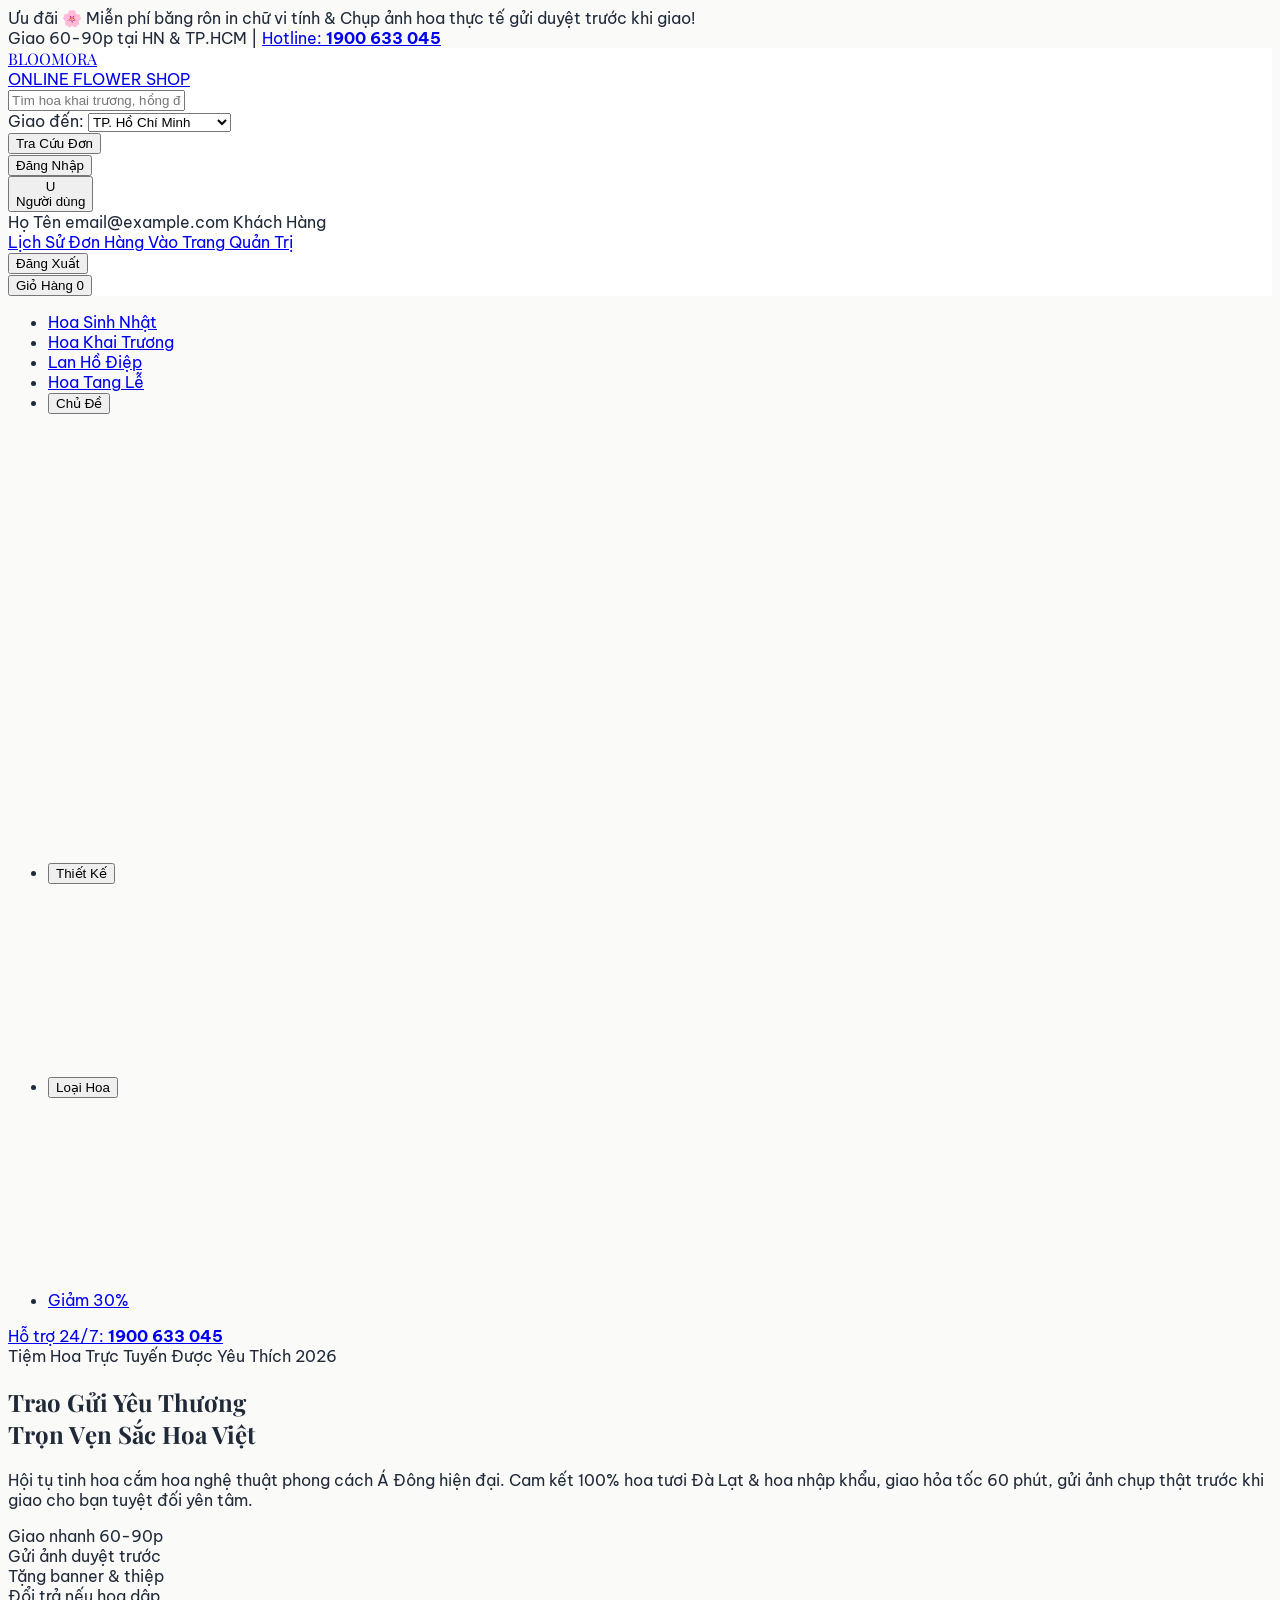
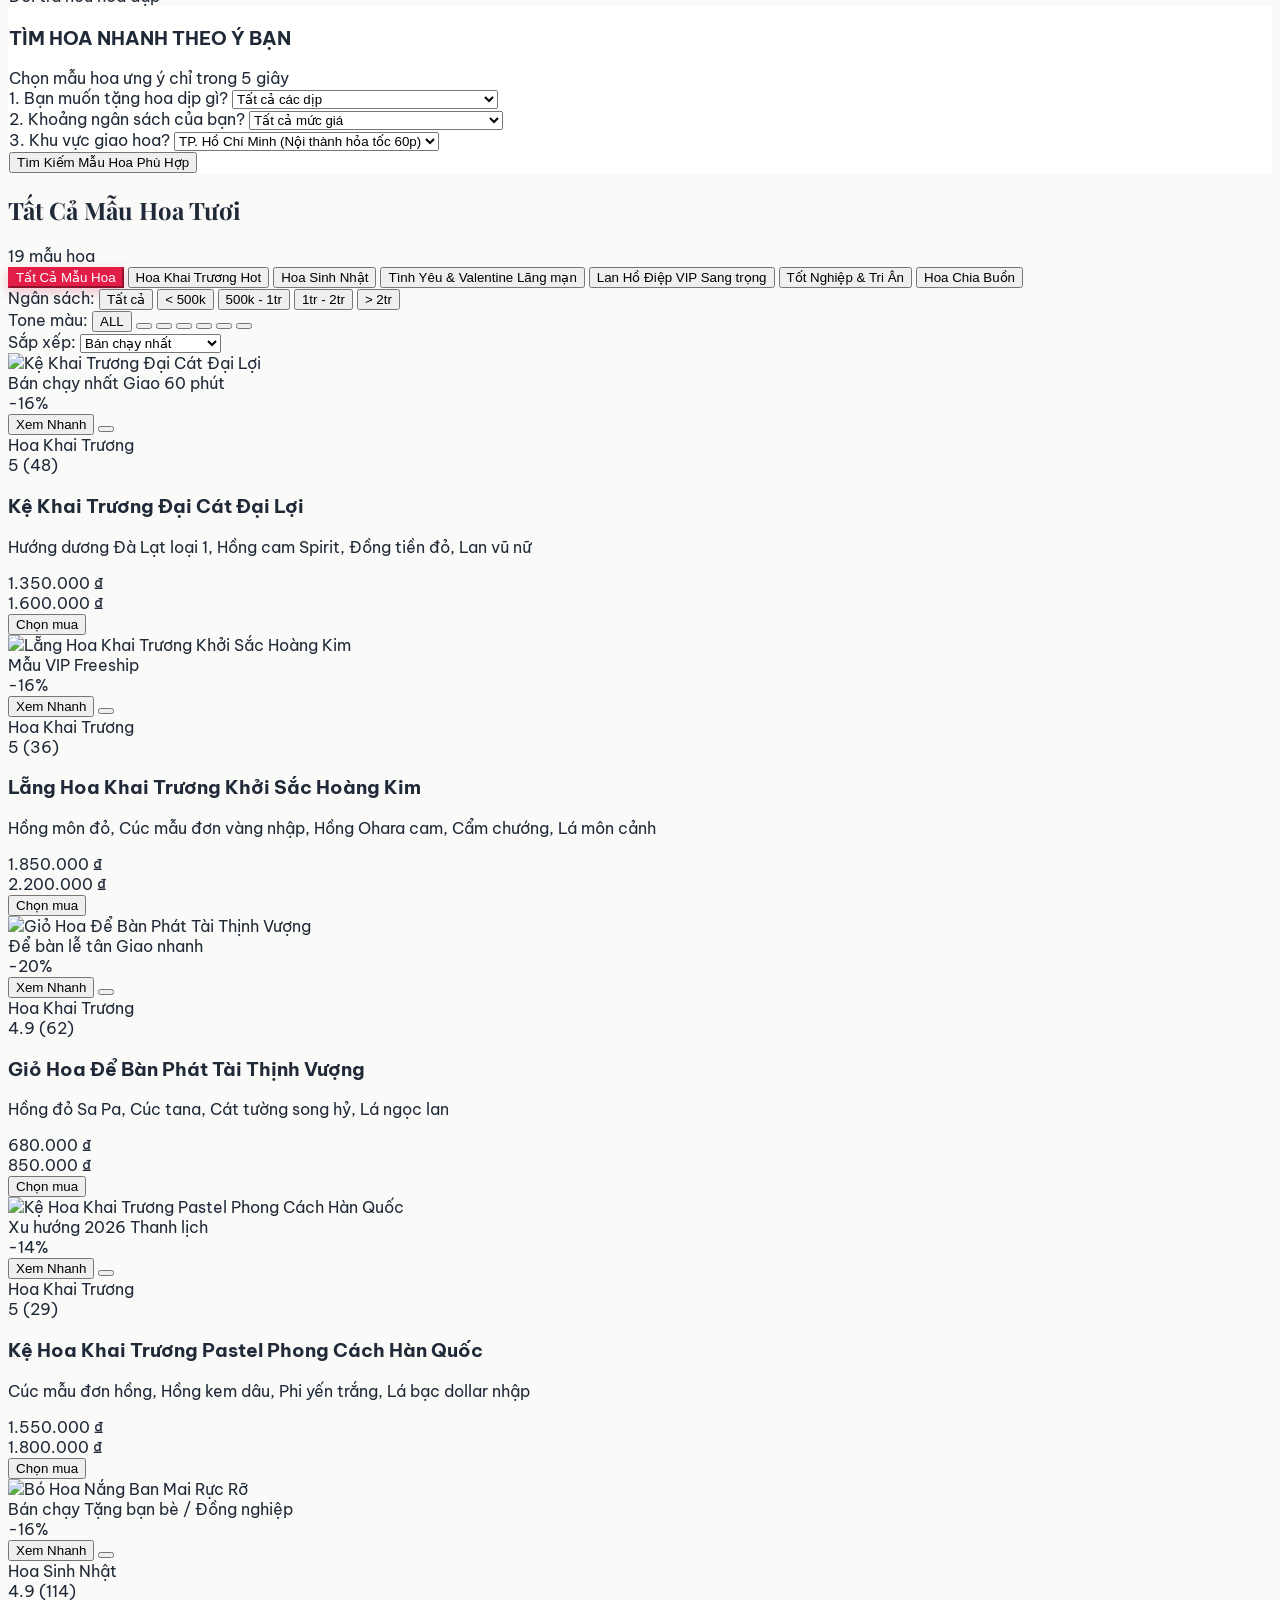
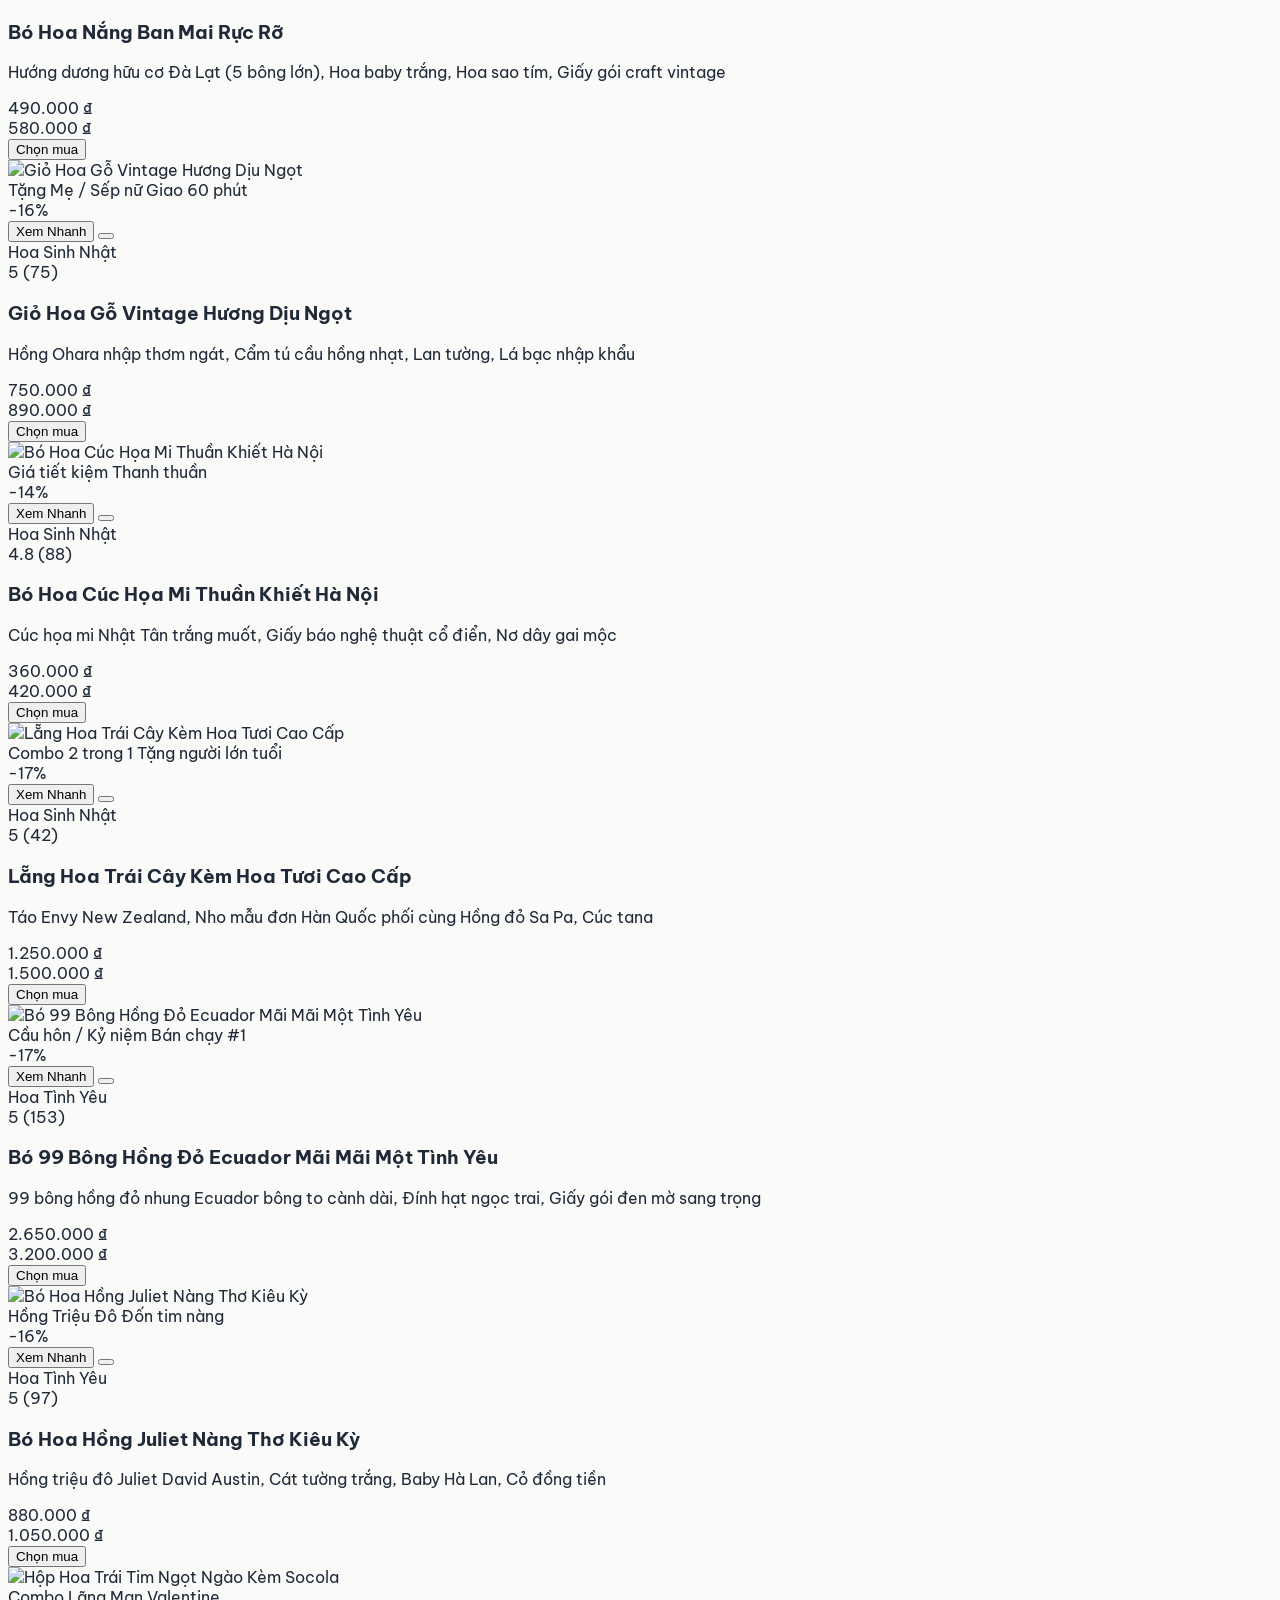
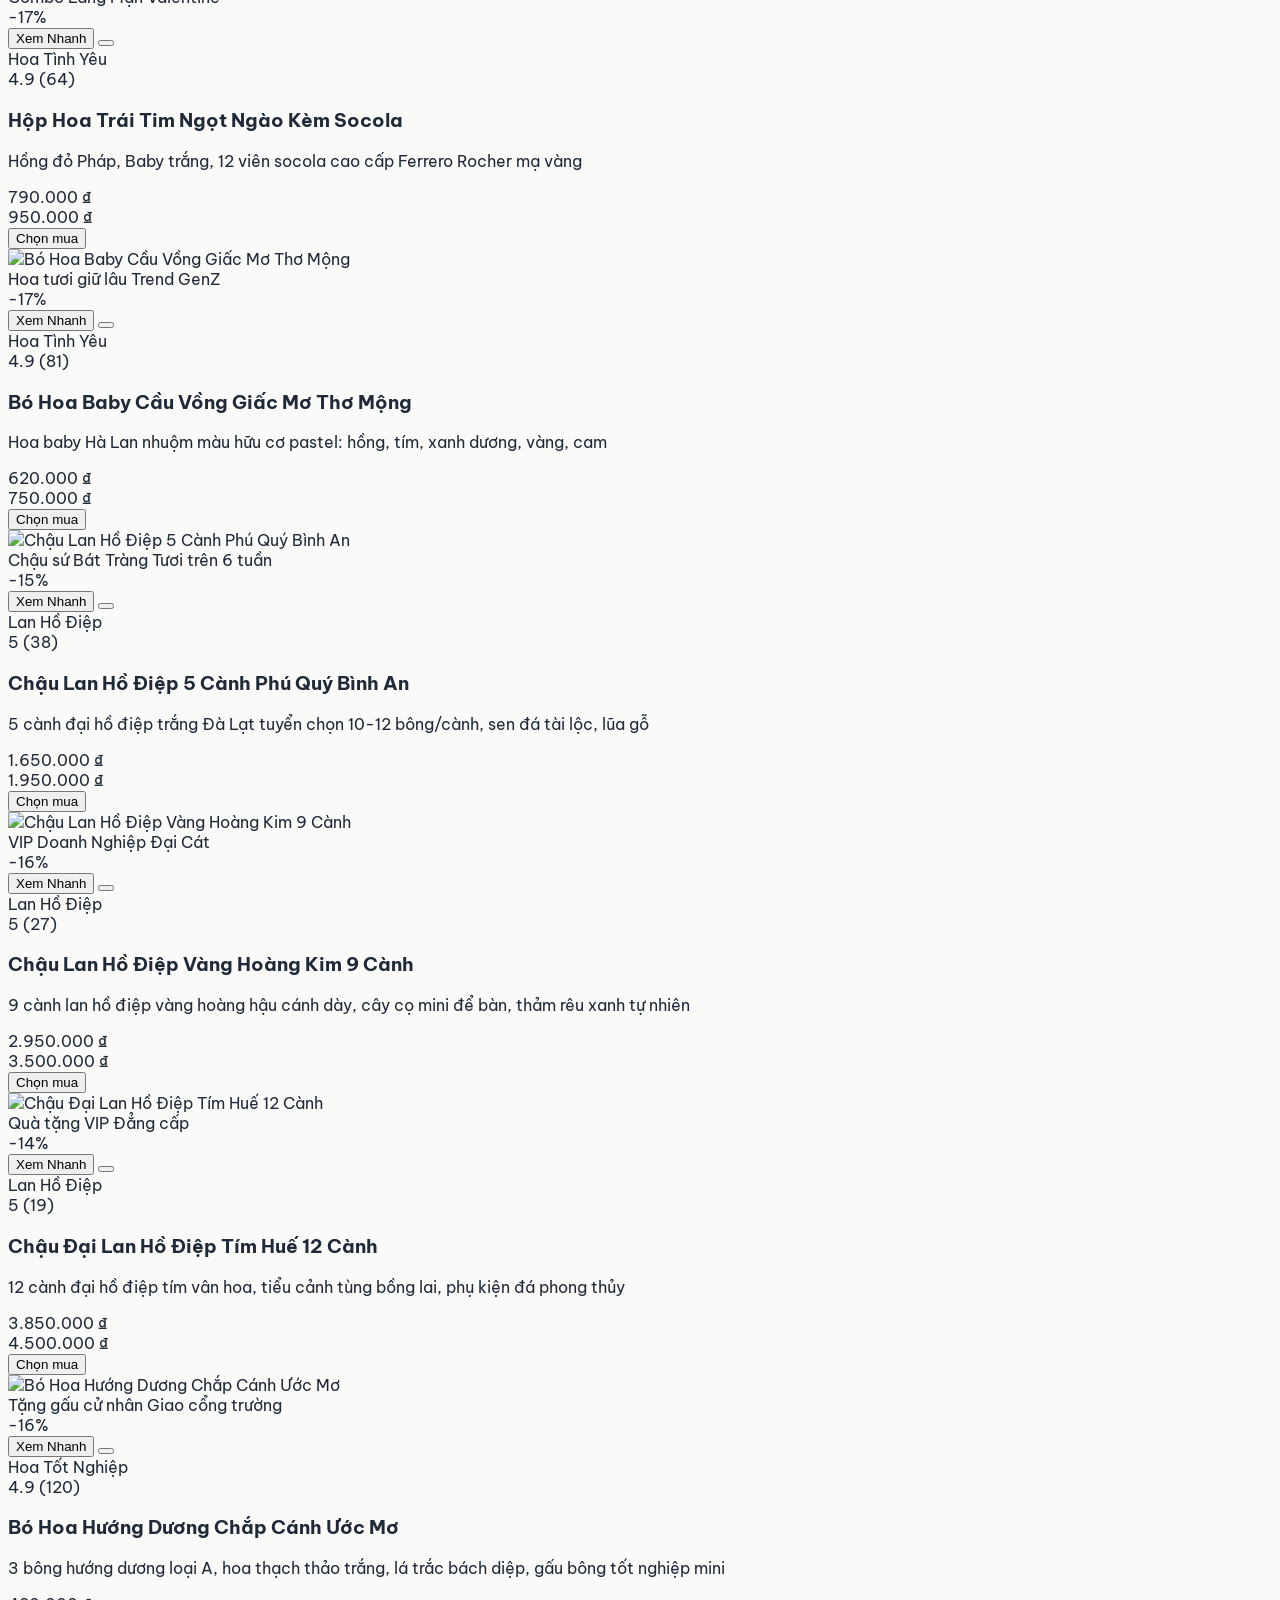
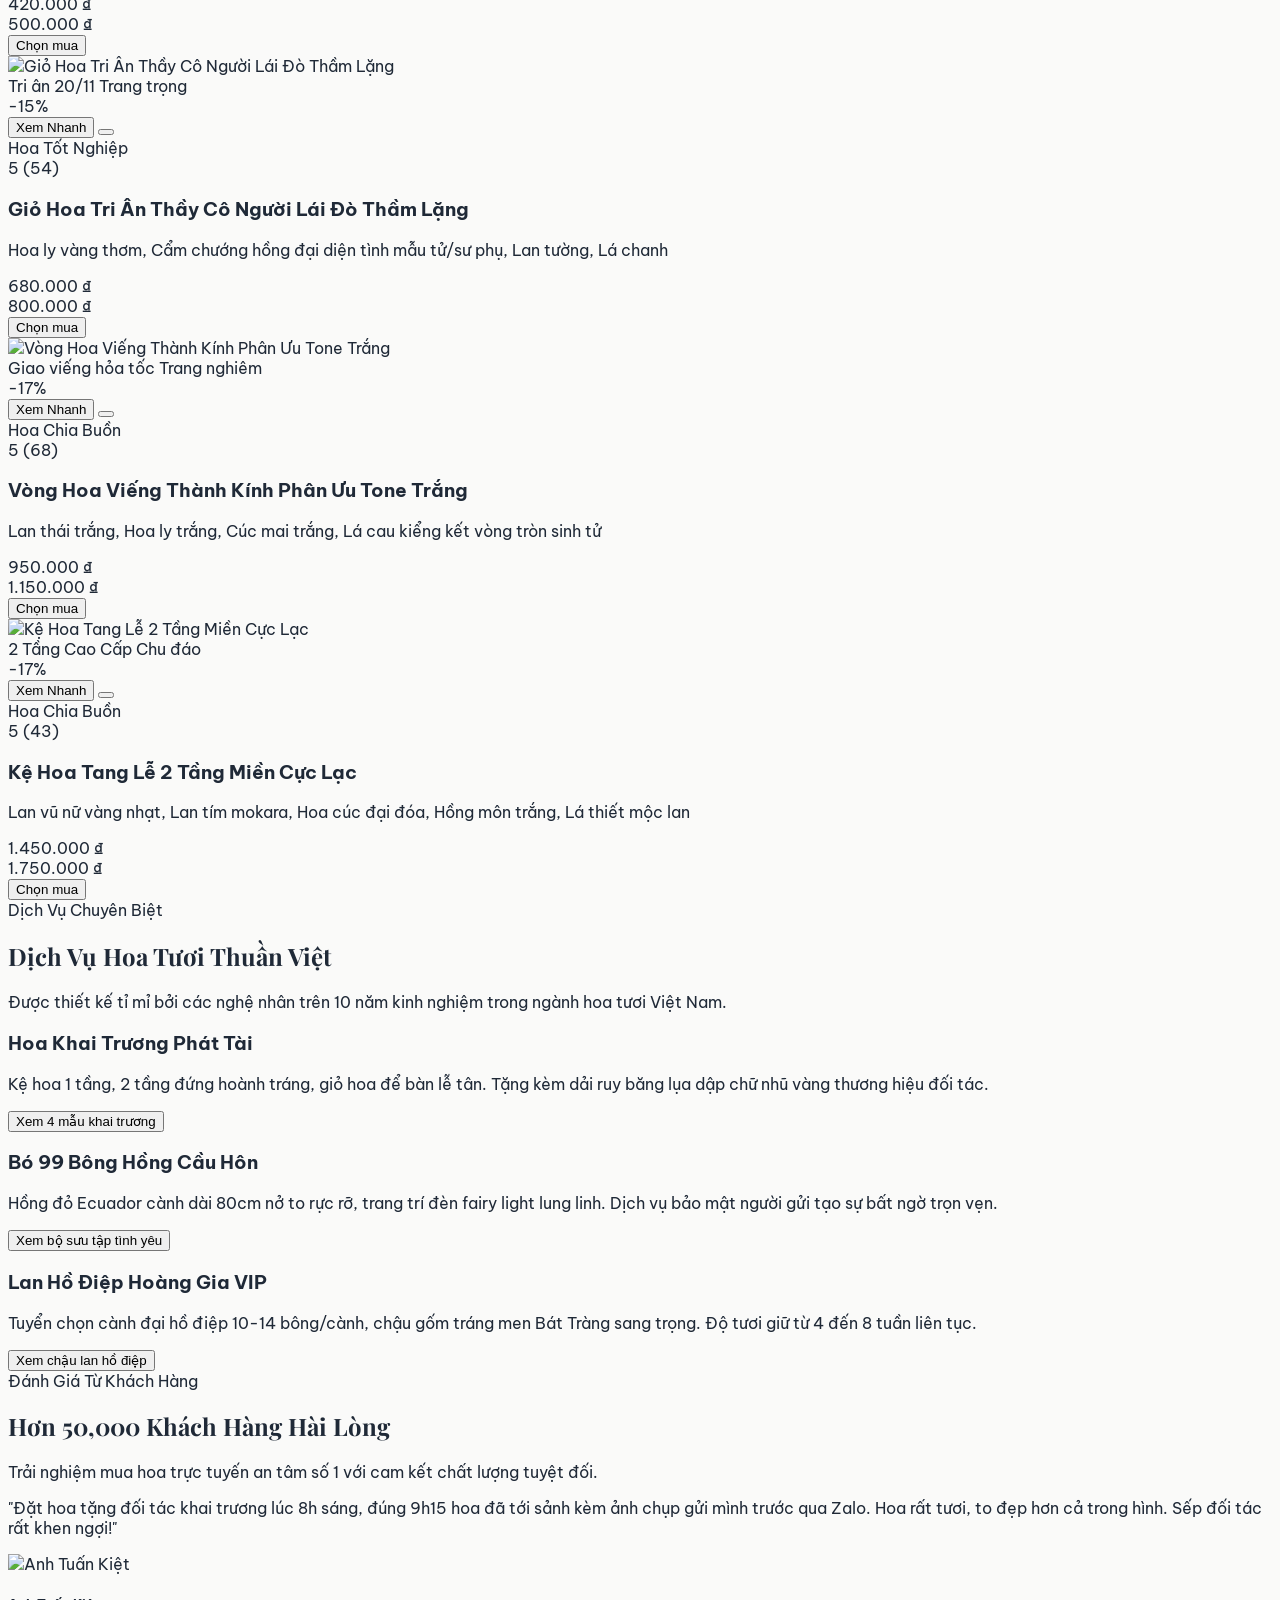
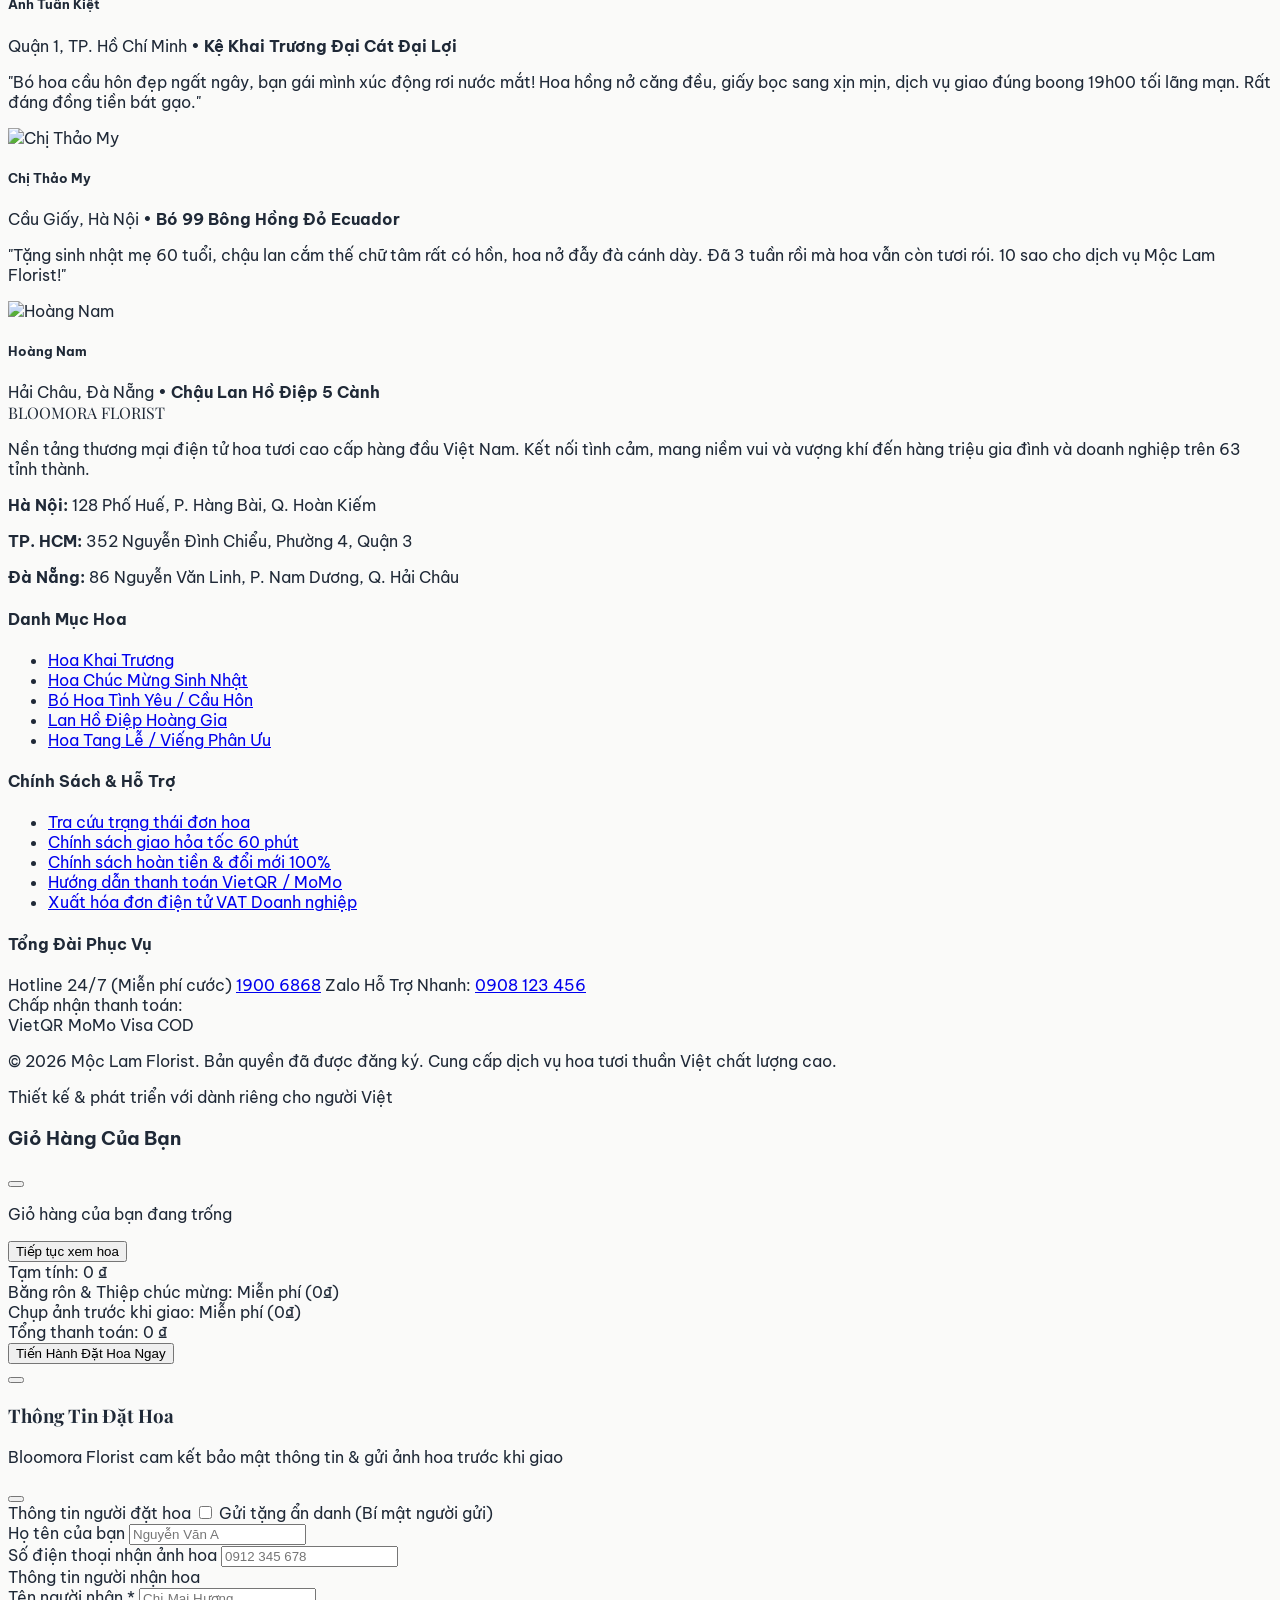
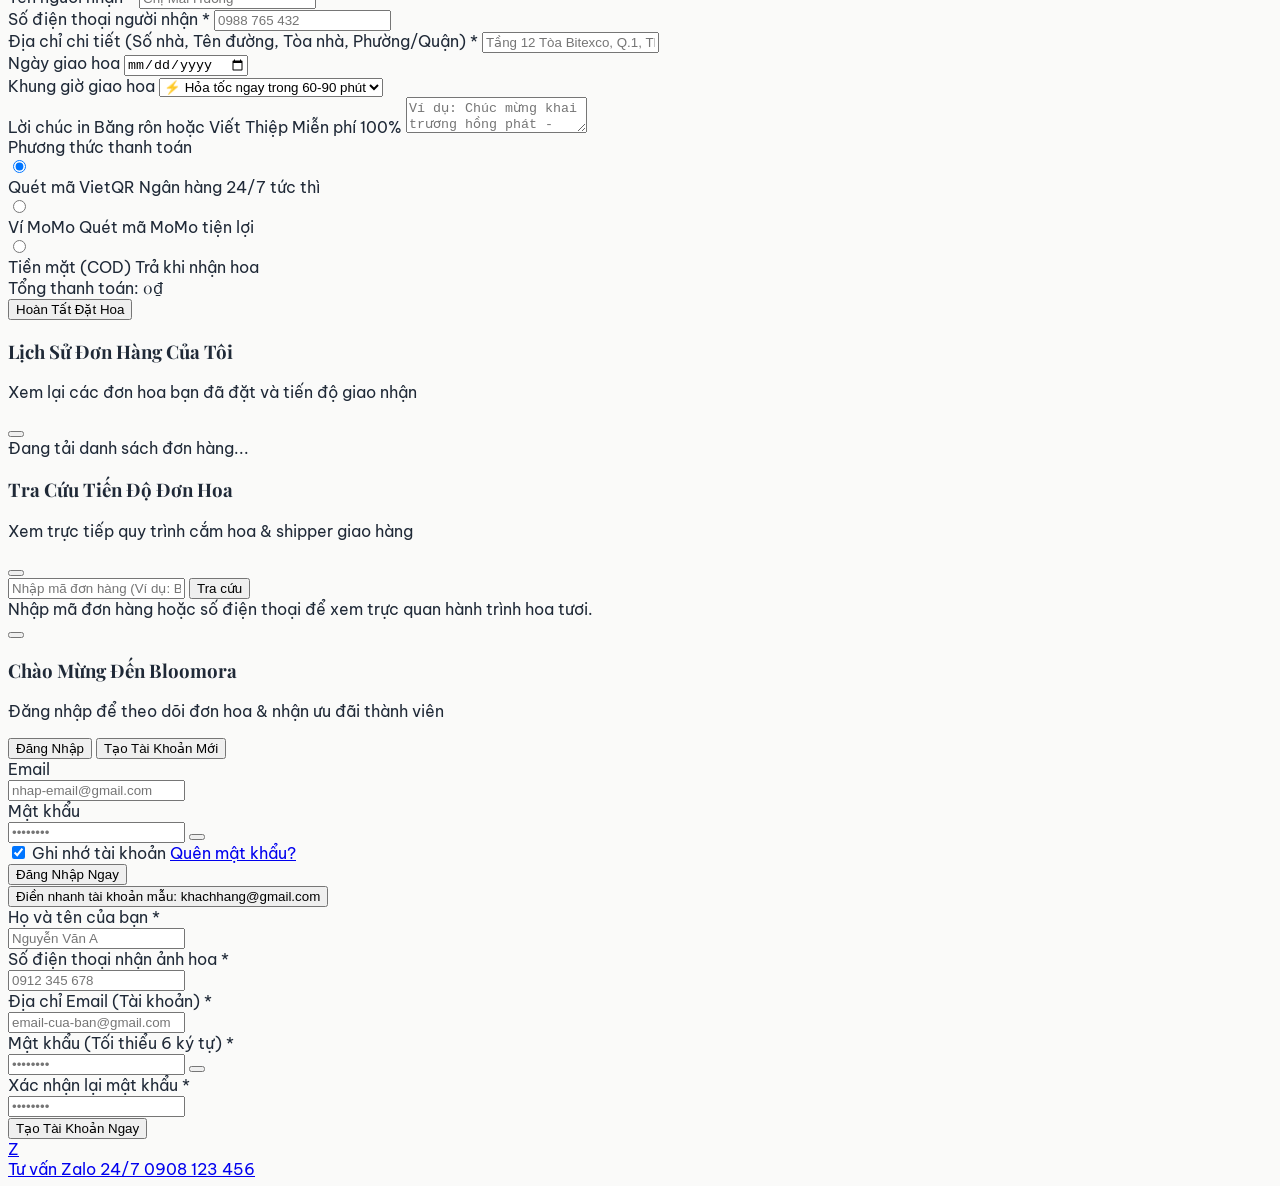
==== commit a6a9ef9c: "feat: Hoan thien kien truc FLOW-BLOOMORA v2, Domain Services va APIs" ====
--- a/index.html
+++ b/index.html
@@ -61,9 +61,8 @@
         <span class="flex items-center"><i class="ph ph-clock mr-1 text-rose-500"></i> Giao 60-90p tại HN &
           TP.HCM</span>
         <span class="hidden md:inline">|</span>
-        <a href="tel:0908123456" class="flex items-center hover:text-white transition">
-          <i class="ph ph-phone-call mr-1 text-emerald-400"></i> Hotline: <strong class="text-white ml-1">0908 123
-            456</strong>
+        <a href="tel:1900633045" class="flex items-center hover:text-white transition">
+          <i class="ph ph-phone-call mr-1 text-emerald-400"></i> Hotline: <strong class="text-white ml-1">1900 633 045</strong>
         </a>
       </div>
     </div>
@@ -155,7 +154,7 @@
                   Hàng</span>
               </div>
 
-              <a href="javascript:void(0)" onclick="openOrderTracking(); toggleUserDropdown(false);"
+              <a href="javascript:void(0)" onclick="openMyOrdersModal(); toggleUserDropdown(false);"
                 class="flex items-center space-x-2 px-4 py-2.5 text-xs text-stone-700 hover:bg-stone-50 hover:text-rose-600 transition">
                 <i class="ph ph-clock-counter-clockwise text-base text-stone-400"></i>
                 <span>Lịch Sử Đơn Hàng</span>
@@ -191,55 +190,55 @@
     </div>
   </header>
 
-  <!-- ================= SECONDARY NAVIGATION / MEGA MENU (Chuẩn phong cách FlowerCorner) ================= -->
-  <nav class="bg-white border-b border-stone-200 shadow-sm relative z-30 hidden md:block">
+  <!-- ================= SECONDARY NAVIGATION / CATEGORIES MENU ================= -->
+  <nav class="bg-white border-b border-stone-200/80 shadow-xs relative z-30 hidden md:block">
     <div class="max-w-7xl mx-auto px-4 sm:px-6 lg:px-8">
-      <div class="flex items-center justify-between">
-        <ul class="flex items-center space-x-1 lg:space-x-2 text-[13px] font-bold tracking-wide uppercase text-stone-700 py-2.5">
+      <div class="flex items-center justify-between h-11">
+        <ul class="flex items-center gap-1 lg:gap-2 text-[13px] font-medium text-stone-700 whitespace-nowrap py-1">
           <!-- Hoa Sinh Nhật -->
           <li>
-            <a href="javascript:void(0)" onclick="navFilterCategory('sinh-nhat', 'Hoa Sinh Nhật Tươi Sắc')" class="px-3 py-2 rounded-lg hover:text-rose-600 hover:bg-rose-50 transition flex items-center">
-              <span>HOA SINH NHẬT</span>
+            <a href="javascript:void(0)" onclick="navFilterCategory('sinh-nhat', 'Hoa Sinh Nhật Tươi Sắc')" class="px-2.5 py-1.5 rounded-lg hover:text-rose-600 hover:bg-rose-50/70 transition-colors flex items-center">
+              <span>Hoa Sinh Nhật</span>
             </a>
           </li>
 
           <!-- Hoa Khai Trương -->
           <li>
-            <a href="javascript:void(0)" onclick="navFilterCategory('khai-truong', 'Hoa Khai Trương Hồng Phát')" class="px-3 py-2 rounded-lg hover:text-rose-600 hover:bg-rose-50 transition flex items-center">
-              <span>HOA KHAI TRƯƠNG</span>
+            <a href="javascript:void(0)" onclick="navFilterCategory('khai-truong', 'Hoa Khai Trương Hồng Phát')" class="px-2.5 py-1.5 rounded-lg hover:text-rose-600 hover:bg-rose-50/70 transition-colors flex items-center">
+              <span>Hoa Khai Trương</span>
             </a>
           </li>
 
           <!-- Lan Hồ Điệp -->
           <li>
-            <a href="javascript:void(0)" onclick="navFilterCategory('lan-ho-diep', 'Chậu Lan Hồ Điệp Sang Trọng')" class="px-3 py-2 rounded-lg hover:text-rose-600 hover:bg-rose-50 transition flex items-center">
-              <span>LAN HỒ ĐIỆP</span>
+            <a href="javascript:void(0)" onclick="navFilterCategory('lan-ho-diep', 'Chậu Lan Hồ Điệp Sang Trọng')" class="px-2.5 py-1.5 rounded-lg hover:text-rose-600 hover:bg-rose-50/70 transition-colors flex items-center">
+              <span>Lan Hồ Điệp</span>
             </a>
           </li>
 
           <!-- Hoa Tang Lễ -->
           <li>
-            <a href="javascript:void(0)" onclick="navFilterCategory('chia-buon', 'Hoa Tang Lễ & Chia Buồn Thành Kính')" class="px-3 py-2 rounded-lg hover:text-rose-600 hover:bg-rose-50 transition flex items-center">
-              <span>HOA TANG LỄ</span>
+            <a href="javascript:void(0)" onclick="navFilterCategory('chia-buon', 'Hoa Tang Lễ & Chia Buồn Thành Kính')" class="px-2.5 py-1.5 rounded-lg hover:text-rose-600 hover:bg-rose-50/70 transition-colors flex items-center">
+              <span>Hoa Tang Lễ</span>
             </a>
           </li>
 
           <!-- Dropdown: CHỦ ĐỀ -->
-          <li class="nav-dropdown-wrapper">
-            <button type="button" class="px-3 py-2 rounded-lg hover:text-rose-600 hover:bg-rose-50 transition flex items-center space-x-1 uppercase font-bold text-rose-600">
-              <span>CHỦ ĐỀ</span>
-              <i class="ph ph-caret-down text-xs"></i>
+          <li class="nav-dropdown-wrapper group">
+            <button type="button" class="px-2.5 py-1.5 rounded-lg hover:text-rose-600 hover:bg-rose-50/70 transition-colors flex items-center gap-1 font-medium">
+              <span>Chủ Đề</span>
+              <i class="ph ph-caret-down text-[11px] text-stone-400 group-hover:text-rose-600 transition-transform duration-200 group-hover:rotate-180"></i>
             </button>
-            <div class="nav-dropdown-content absolute left-0 top-full w-64 bg-white rounded-2xl shadow-2xl border border-stone-100 p-2 z-50">
+            <div class="nav-dropdown-content absolute left-0 top-full w-60 bg-white rounded-xl shadow-xl border border-stone-100 p-2 z-50">
               <a href="javascript:void(0)" onclick="navFilterTheme('chúc mừng', 'Hoa Chúc Mừng')"><i class="ph ph-sparkle text-rose-500"></i> Hoa Chúc Mừng</a>
               <a href="javascript:void(0)" onclick="navFilterTheme('cưới', 'Hoa Cưới Cầm Tay')"><i class="ph ph-heart text-rose-500"></i> Hoa Cưới Cầm Tay</a>
-              <a href="javascript:void(0)" onclick="navFilterCategory('chia-buon', 'Hoa Tang Lễ - Hoa Chia Buồn')"><i class="ph ph-flower-lotus text-stone-500"></i> Hoa Tang Lễ - Hoa Chia Buồn</a>
+              <a href="javascript:void(0)" onclick="navFilterCategory('chia-buon', 'Hoa Tang Lễ - Hoa Chia Buồn')"><i class="ph ph-flower-lotus text-stone-500"></i> Hoa Tang Lễ - Chia Buồn</a>
               <a href="javascript:void(0)" onclick="navFilterCategory('tinh-yeu', 'Hoa Tình Yêu Lãng Mạn')"><i class="ph ph-heart-straight text-rose-500"></i> Hoa Tình Yêu</a>
               <a href="javascript:void(0)" onclick="navFilterTheme('valentine', 'Hoa Valentine Ngọt Ngào')"><i class="ph ph-heart text-red-500"></i> Hoa Valentine</a>
-              <a href="javascript:void(0)" onclick="navFilterTheme('kỷ niệm', 'Hoa Kỷ Niệm Ngày Cưới')"><i class="ph ph-diamonds-four text-amber-500"></i> Hoa Kỷ Niệm Ngày Cưới</a>
+              <a href="javascript:void(0)" onclick="navFilterTheme('kỷ niệm', 'Hoa Kỷ Niệm Ngày Cưới')"><i class="ph ph-diamonds-four text-amber-500"></i> Hoa Kỷ Niệm</a>
               <a href="javascript:void(0)" onclick="navFilterTheme('mẹ', 'Hoa Tặng Ngày Của Mẹ')"><i class="ph ph-hand-heart text-pink-500"></i> Ngày Của Mẹ</a>
-              <a href="javascript:void(0)" onclick="navFilterTheme('8-3', 'Hoa Chúc Mừng Quốc Tế Phụ Nữ 8-3')"><i class="ph ph-gift text-rose-500"></i> Hoa Chúc Mừng 8-3</a>
-              <a href="javascript:void(0)" onclick="navFilterTheme('20-10', 'Hoa Chúc Mừng Phụ Nữ Việt Nam 20-10')"><i class="ph ph-flower text-rose-500"></i> Hoa Chúc Mừng 20-10</a>
+              <a href="javascript:void(0)" onclick="navFilterTheme('8-3', 'Hoa Chúc Mừng Quốc Tế Phụ Nữ 8-3')"><i class="ph ph-gift text-rose-500"></i> Hoa 8-3</a>
+              <a href="javascript:void(0)" onclick="navFilterTheme('20-10', 'Hoa Chúc Mừng Phụ Nữ Việt Nam 20-10')"><i class="ph ph-flower text-rose-500"></i> Hoa 20-10</a>
               <a href="javascript:void(0)" onclick="navFilterTheme('nhà giáo', 'Hoa Tri Ân Ngày Nhà Giáo VN')"><i class="ph ph-graduation-cap text-blue-500"></i> Ngày Nhà Giáo VN</a>
               <a href="javascript:void(0)" onclick="navFilterTheme('giáng sinh', 'Hoa & Cây Thông Giáng Sinh')"><i class="ph ph-tree text-emerald-500"></i> Giáng Sinh</a>
               <a href="javascript:void(0)" onclick="navFilterTheme('tết', 'Hoa Tết Âm Lịch')"><i class="ph ph-sun text-amber-500"></i> Tết Âm Lịch</a>
@@ -249,12 +248,12 @@
           </li>
 
           <!-- Dropdown: THIẾT KẾ -->
-          <li class="nav-dropdown-wrapper">
-            <button type="button" class="px-3 py-2 rounded-lg hover:text-rose-600 hover:bg-rose-50 transition flex items-center space-x-1 uppercase font-bold">
-              <span>THIẾT KẾ</span>
-              <i class="ph ph-caret-down text-xs"></i>
+          <li class="nav-dropdown-wrapper group">
+            <button type="button" class="px-2.5 py-1.5 rounded-lg hover:text-rose-600 hover:bg-rose-50/70 transition-colors flex items-center gap-1 font-medium">
+              <span>Thiết Kế</span>
+              <i class="ph ph-caret-down text-[11px] text-stone-400 group-hover:text-rose-600 transition-transform duration-200 group-hover:rotate-180"></i>
             </button>
-            <div class="nav-dropdown-content absolute left-0 top-full w-56 bg-white rounded-2xl shadow-2xl border border-stone-100 p-2 z-50">
+            <div class="nav-dropdown-content absolute left-0 top-full w-56 bg-white rounded-xl shadow-xl border border-stone-100 p-2 z-50">
               <a href="javascript:void(0)" onclick="navFilterDesign('bó hoa', 'Thiết Kế: Bó Hoa Tươi Nghệ Thuật')"><i class="ph ph-spiral text-rose-500"></i> Bó Hoa Tươi</a>
               <a href="javascript:void(0)" onclick="navFilterDesign('giỏ hoa', 'Thiết Kế: Giỏ Hoa Để Bàn')"><i class="ph ph-tote text-amber-500"></i> Giỏ Hoa Để Bàn</a>
               <a href="javascript:void(0)" onclick="navFilterDesign('hộp hoa', 'Thiết Kế: Hộp Hoa Trái Tim')"><i class="ph ph-package text-pink-500"></i> Hộp Hoa Trái Tim</a>
@@ -264,14 +263,14 @@
             </div>
           </li>
 
-          <!-- Dropdown: HOA TƯƠI / LOẠI HOA -->
-          <li class="nav-dropdown-wrapper">
-            <button type="button" class="px-3 py-2 rounded-lg hover:text-rose-600 hover:bg-rose-50 transition flex items-center space-x-1 uppercase font-bold">
-              <span>HOA TƯƠI</span>
-              <i class="ph ph-caret-down text-xs"></i>
+          <!-- Dropdown: LOẠI HOA -->
+          <li class="nav-dropdown-wrapper group">
+            <button type="button" class="px-2.5 py-1.5 rounded-lg hover:text-rose-600 hover:bg-rose-50/70 transition-colors flex items-center gap-1 font-medium">
+              <span>Loại Hoa</span>
+              <i class="ph ph-caret-down text-[11px] text-stone-400 group-hover:text-rose-600 transition-transform duration-200 group-hover:rotate-180"></i>
             </button>
-            <div class="nav-dropdown-content absolute left-0 top-full w-56 bg-white rounded-2xl shadow-2xl border border-stone-100 p-2 z-50">
-              <a href="javascript:void(0)" onclick="navFilterFlower('hồng', 'Hoa Hồng Ecuador & Côn Minh')"><i class="ph ph-flower-lotus text-rose-500"></i> Hoa Hồng Đỏ / Pastel</a>
+            <div class="nav-dropdown-content absolute left-0 top-full w-56 bg-white rounded-xl shadow-xl border border-stone-100 p-2 z-50">
+              <a href="javascript:void(0)" onclick="navFilterFlower('hồng', 'Hoa Hồng Ecuador & Côn Minh')"><i class="ph ph-flower-lotus text-rose-500"></i> Hoa Hồng</a>
               <a href="javascript:void(0)" onclick="navFilterFlower('hướng dương', 'Hoa Hướng Dương Rực Rỡ')"><i class="ph ph-sun text-amber-500"></i> Hoa Hướng Dương</a>
               <a href="javascript:void(0)" onclick="navFilterFlower('lan hồ điệp', 'Hoa Lan Hồ Điệp')"><i class="ph ph-flower text-purple-500"></i> Lan Hồ Điệp</a>
               <a href="javascript:void(0)" onclick="navFilterFlower('baby', 'Hoa Baby Trắng Nhập Khẩu')"><i class="ph ph-snowflake text-stone-400"></i> Hoa Baby Trắng</a>
@@ -280,31 +279,25 @@
             </div>
           </li>
 
-          <!-- Hoa Tươi Giảm 30% (Khuyến mãi Hot) -->
-          <li>
-            <a href="javascript:void(0)" onclick="navFilterSale()" class="px-3 py-2 rounded-lg text-rose-600 bg-rose-50 hover:bg-rose-100 font-extrabold transition flex items-center space-x-1.5 border border-rose-200">
-              <i class="ph ph-tag text-sm animate-pulse"></i>
-              <span>HOA TƯƠI GIẢM 30%</span>
+          <!-- Hoa Tươi Giảm 30% (Khuyến mãi Hot - Pill Badge gọn đẹp) -->
+          <li class="ml-1">
+            <a href="javascript:void(0)" onclick="navFilterSale()" class="inline-flex items-center gap-1.5 px-3 py-1 rounded-full text-xs font-bold text-rose-600 bg-rose-50 hover:bg-rose-100 border border-rose-200/80 transition shadow-xs">
+              <i class="ph-bold ph-tag text-xs text-rose-500"></i>
+              <span>Giảm 30%</span>
             </a>
           </li>
         </ul>
 
-        <!-- Hotline đặt hoa nhanh bên góc phải -->
-        <div class="hidden xl:flex items-center space-x-2 text-xs font-semibold text-stone-600">
-          <i class="ph ph-headset text-base text-rose-600"></i>
-          <span>Hỗ trợ 24/7: <strong class="text-rose-600 font-bold">1900 633 045</strong></span>
+        <!-- Hotline đặt hoa nhanh bên góc phải (Thanh lịch & Tối giản) -->
+        <div class="hidden xl:flex items-center text-xs text-stone-500 whitespace-nowrap">
+          <a href="tel:1900633045" class="flex items-center gap-1.5 font-medium hover:text-rose-600 transition-colors">
+            <i class="ph-fill ph-headset text-rose-500 text-sm"></i>
+            <span>Hỗ trợ 24/7: <strong class="font-bold text-rose-600">1900 633 045</strong></span>
+          </a>
         </div>
       </div>
     </div>
   </nav>
-
-  <!-- ================= HOTLINE BANNER CHẠY NGANG (Chuẩn phong cách FlowerCorner) ================= -->
-  <div class="bg-rose-50/80 border-b border-rose-100 py-2 px-4 text-center">
-    <div class="max-w-7xl mx-auto flex items-center justify-center space-x-2 text-xs sm:text-sm font-bold text-rose-600 tracking-wide">
-      <i class="ph ph-phone-call animate-bounce"></i>
-      <span>HOTLINE ĐẶT HOA NHANH - TP HCM: <a href="tel:1900633045" class="underline hover:text-rose-800">1900 633 045</a> - HÀ NỘI: <a href="tel:0942007921" class="underline hover:text-rose-800">094 200 7921</a></span>
-    </div>
-  </div>
 
   <!-- ================= HERO SECTION & SMART FILTER (Phối hợp phong cách FlowerDJ & FaSunflower) ================= -->
   <section class="relative bg-gradient-to-b from-stone-100 via-rose-50/40 to-stone-50 py-12 lg:py-16 overflow-hidden">
@@ -761,7 +754,7 @@
       <div class="flex items-center justify-between pb-4 border-b border-stone-200 mb-6">
         <div>
           <h3 class="font-serif-title text-2xl font-bold text-stone-900">Thông Tin Đặt Hoa</h3>
-          <p class="text-xs text-stone-500">Mộc Lam Florist cam kết bảo mật thông tin & gửi ảnh hoa trước khi giao</p>
+          <p class="text-xs text-stone-500">Bloomora Florist cam kết bảo mật thông tin & gửi ảnh hoa trước khi giao</p>
         </div>
         <button onclick="closeCheckoutModal()"
           class="w-8 h-8 rounded-full hover:bg-stone-100 flex items-center justify-center text-stone-500 text-lg">
@@ -828,7 +821,7 @@
           <div class="grid grid-cols-1 sm:grid-cols-2 gap-3">
             <div>
               <label class="block text-[11px] font-medium text-stone-600 mb-1">Ngày giao hoa</label>
-              <input type="date" name="deliveryDate" value="2026-11-08"
+              <input type="date" name="deliveryDate" id="checkoutDeliveryDate"
                 class="w-full text-xs px-3 py-2 bg-white border border-stone-300 rounded-xl focus:ring-2 focus:ring-rose-500 focus:outline-none" />
             </div>
             <div>
@@ -924,6 +917,32 @@
     </div>
   </div>
 
+  <!-- ================= MODAL LỊCH SỬ ĐƠN HÀNG CỦA TÔI (MY ORDERS) ================= -->
+  <div id="myOrdersModal" class="fixed inset-0 z-50 hidden flex items-center justify-center p-4">
+    <div onclick="closeMyOrdersModal()" class="fixed inset-0 modal-backdrop"></div>
+    <div
+      class="relative bg-white rounded-3xl max-w-2xl w-full max-h-[92vh] overflow-y-auto shadow-2xl z-10 p-6 sm:p-8 border border-stone-100">
+      <div class="flex items-center justify-between pb-4 border-b border-stone-200">
+        <div>
+          <h3 class="font-serif-title text-2xl font-bold text-stone-900">Lịch Sử Đơn Hàng Của Tôi</h3>
+          <p class="text-xs text-stone-500">Xem lại các đơn hoa bạn đã đặt và tiến độ giao nhận</p>
+        </div>
+        <button onclick="closeMyOrdersModal()"
+          class="w-8 h-8 rounded-full hover:bg-stone-100 flex items-center justify-center text-stone-500 text-lg">
+          <i class="ph ph-x"></i>
+        </button>
+      </div>
+
+      <div id="myOrdersList" class="mt-5 space-y-4">
+        <!-- Render from js/app.js -->
+        <div class="py-12 text-center text-stone-400 text-xs">
+          <i class="ph ph-spinner animate-spin text-2xl block mb-2 text-rose-600"></i>
+          Đang tải danh sách đơn hàng...
+        </div>
+      </div>
+    </div>
+  </div>
+
   <!-- ================= MODAL TRA CỨU ĐƠN HÀNG (ORDER TRACKING) ================= -->
   <div id="orderTrackingModal" class="fixed inset-0 z-50 hidden flex items-center justify-center p-4">
     <div onclick="closeOrderTrackingModal()" class="fixed inset-0 modal-backdrop"></div>
@@ -942,7 +961,7 @@
 
       <div class="mt-5">
         <div class="flex space-x-2">
-          <input type="text" id="trackingInput" placeholder="Nhập mã đơn hàng (Ví dụ: ML89241)..."
+          <input type="text" id="trackingInput" placeholder="Nhập mã đơn hàng (Ví dụ: BL89241)..."
             class="flex-1 text-xs px-3.5 py-2.5 bg-stone-50 border border-stone-300 rounded-xl focus:ring-2 focus:ring-rose-500 focus:outline-none font-mono" />
           <button onclick="lookupOrder()"
             class="px-5 py-2.5 bg-stone-900 hover:bg-black text-white rounded-xl text-xs font-bold transition flex items-center space-x-1">
--- a/css/style.css
+++ b/css/style.css
@@ -210,12 +210,26 @@
 .nav-dropdown-wrapper {
   position: relative;
 }
+.nav-dropdown-wrapper .ph-caret-down {
+  transition: transform 0.2s cubic-bezier(0.16, 1, 0.3, 1);
+}
+.nav-dropdown-wrapper:hover .ph-caret-down {
+  transform: rotate(180deg);
+}
 .nav-dropdown-content {
   visibility: hidden;
   opacity: 0;
-  transform: translateY(8px);
+  transform: translateY(6px);
   transition: all 0.2s cubic-bezier(0.16, 1, 0.3, 1);
   pointer-events: none;
+}
+.nav-dropdown-content::before {
+  content: '';
+  position: absolute;
+  top: -8px;
+  left: 0;
+  right: 0;
+  height: 8px;
 }
 .nav-dropdown-wrapper:hover .nav-dropdown-content,
 .nav-dropdown-wrapper:focus-within .nav-dropdown-content {
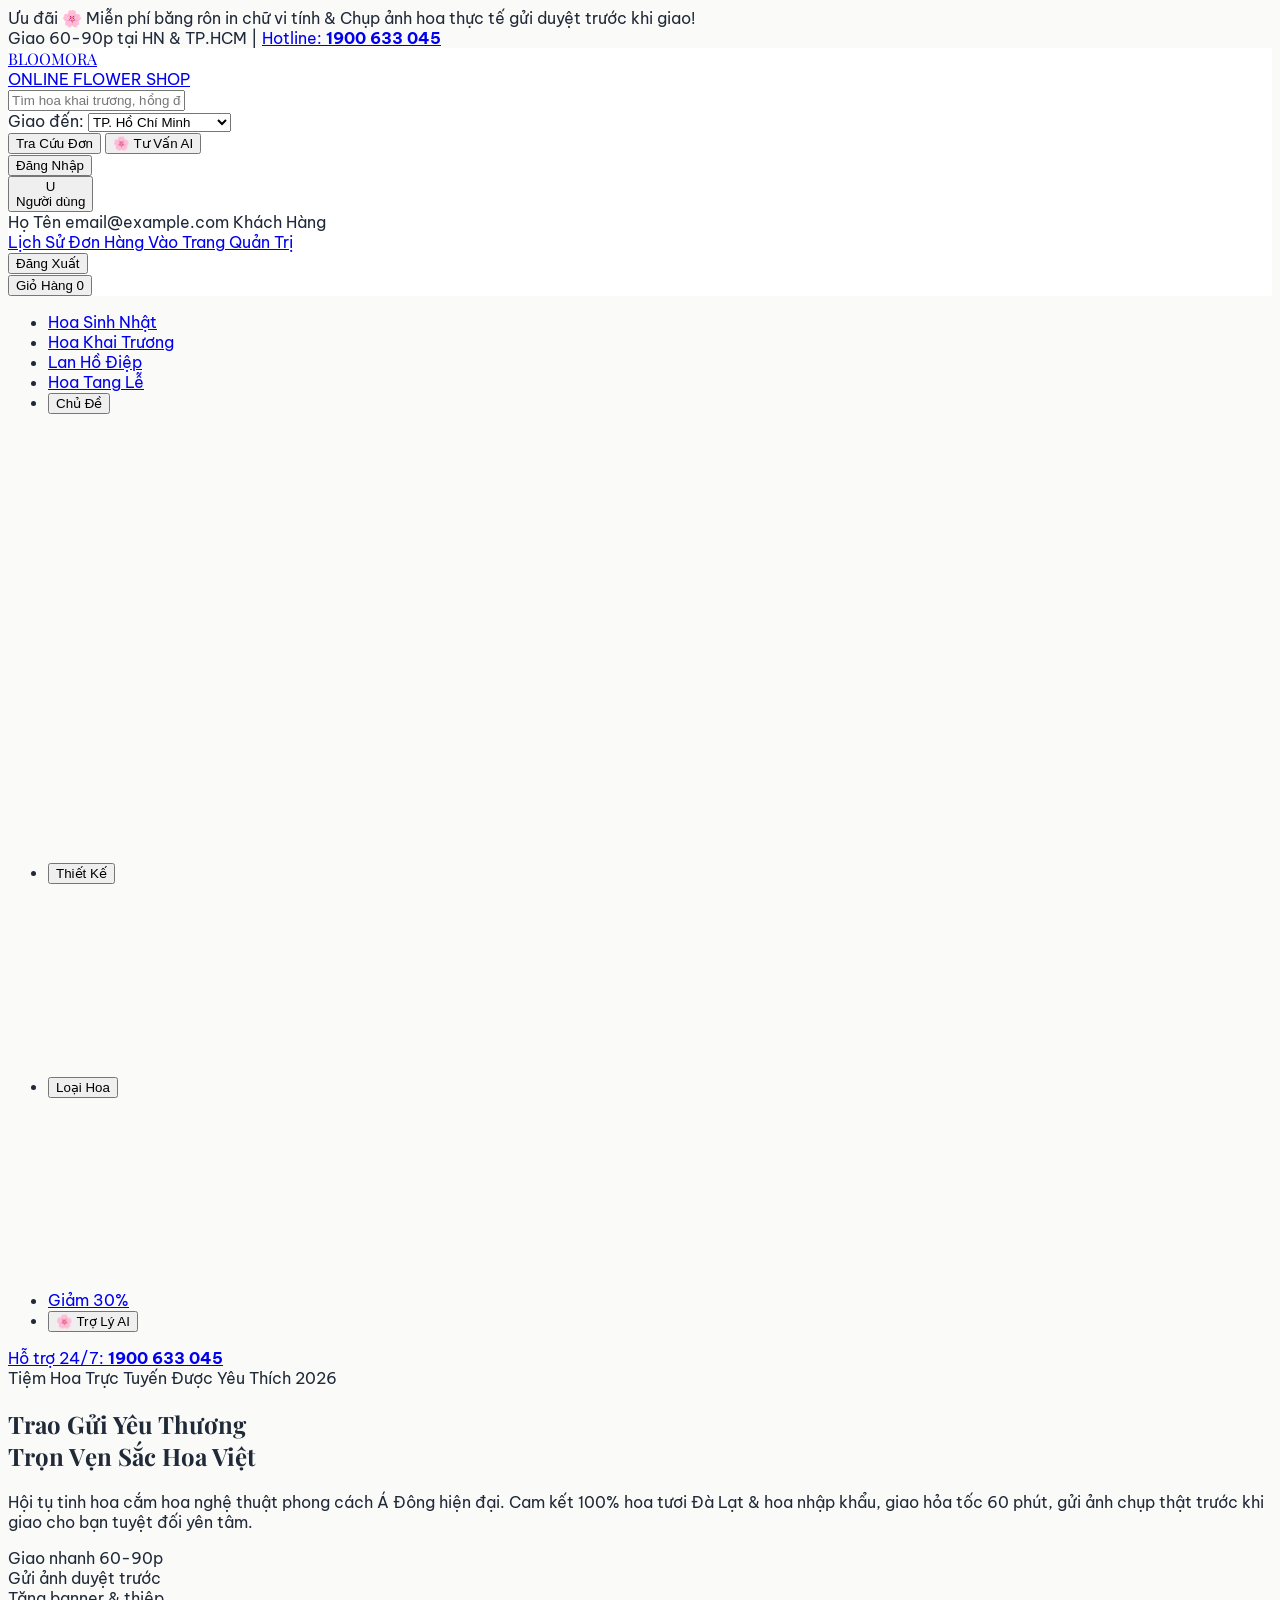
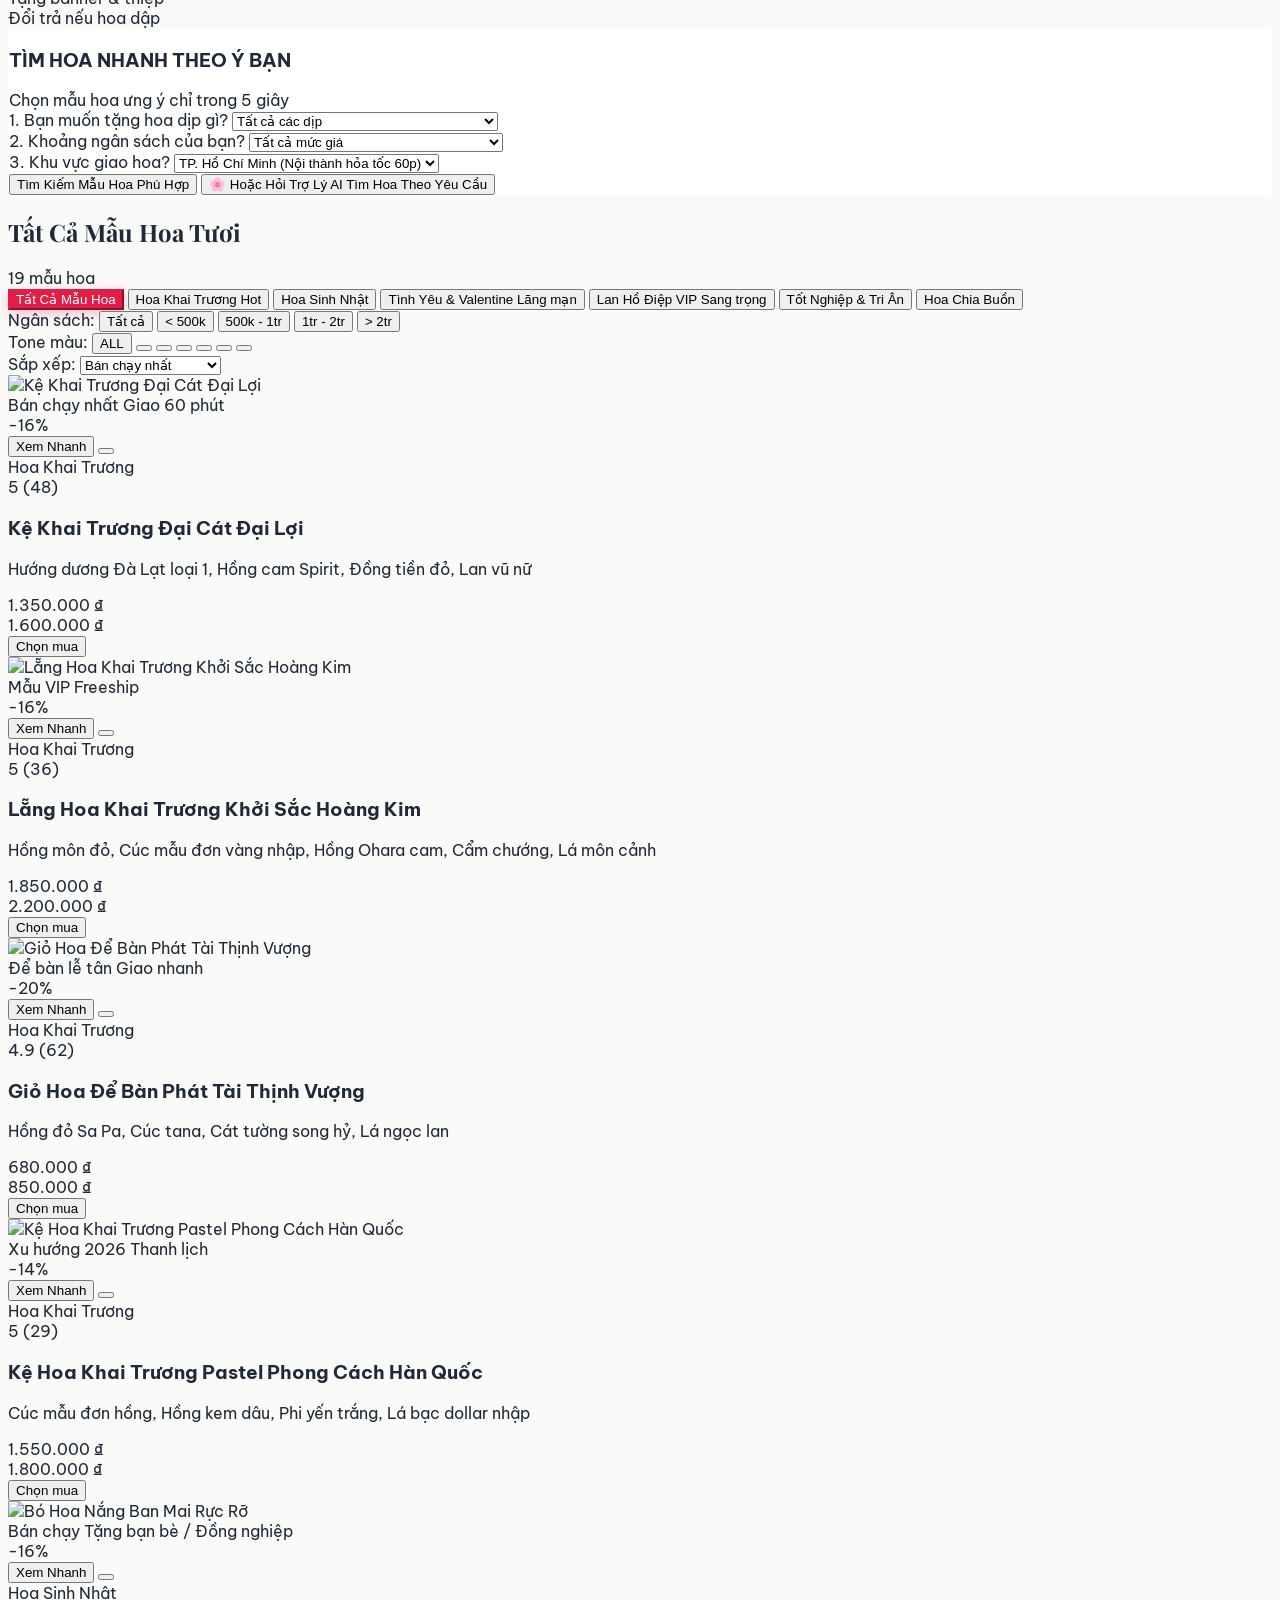
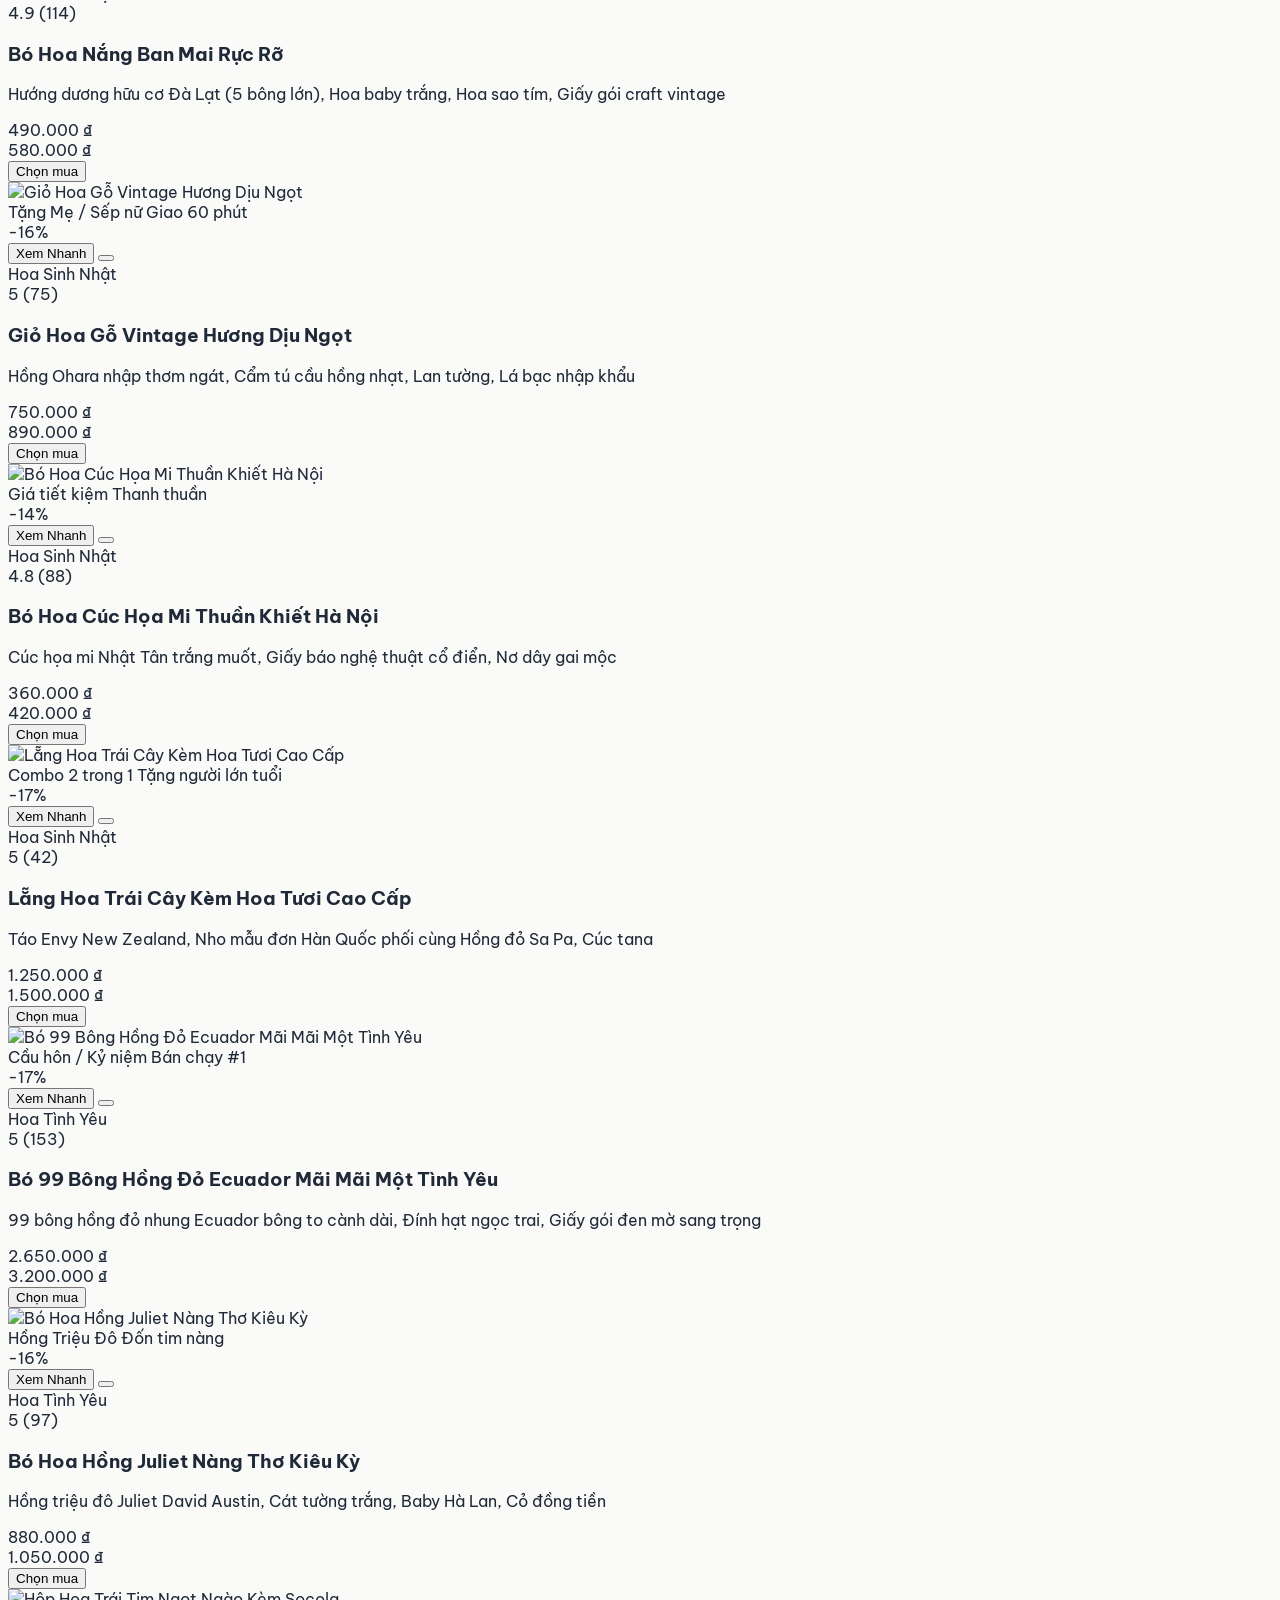
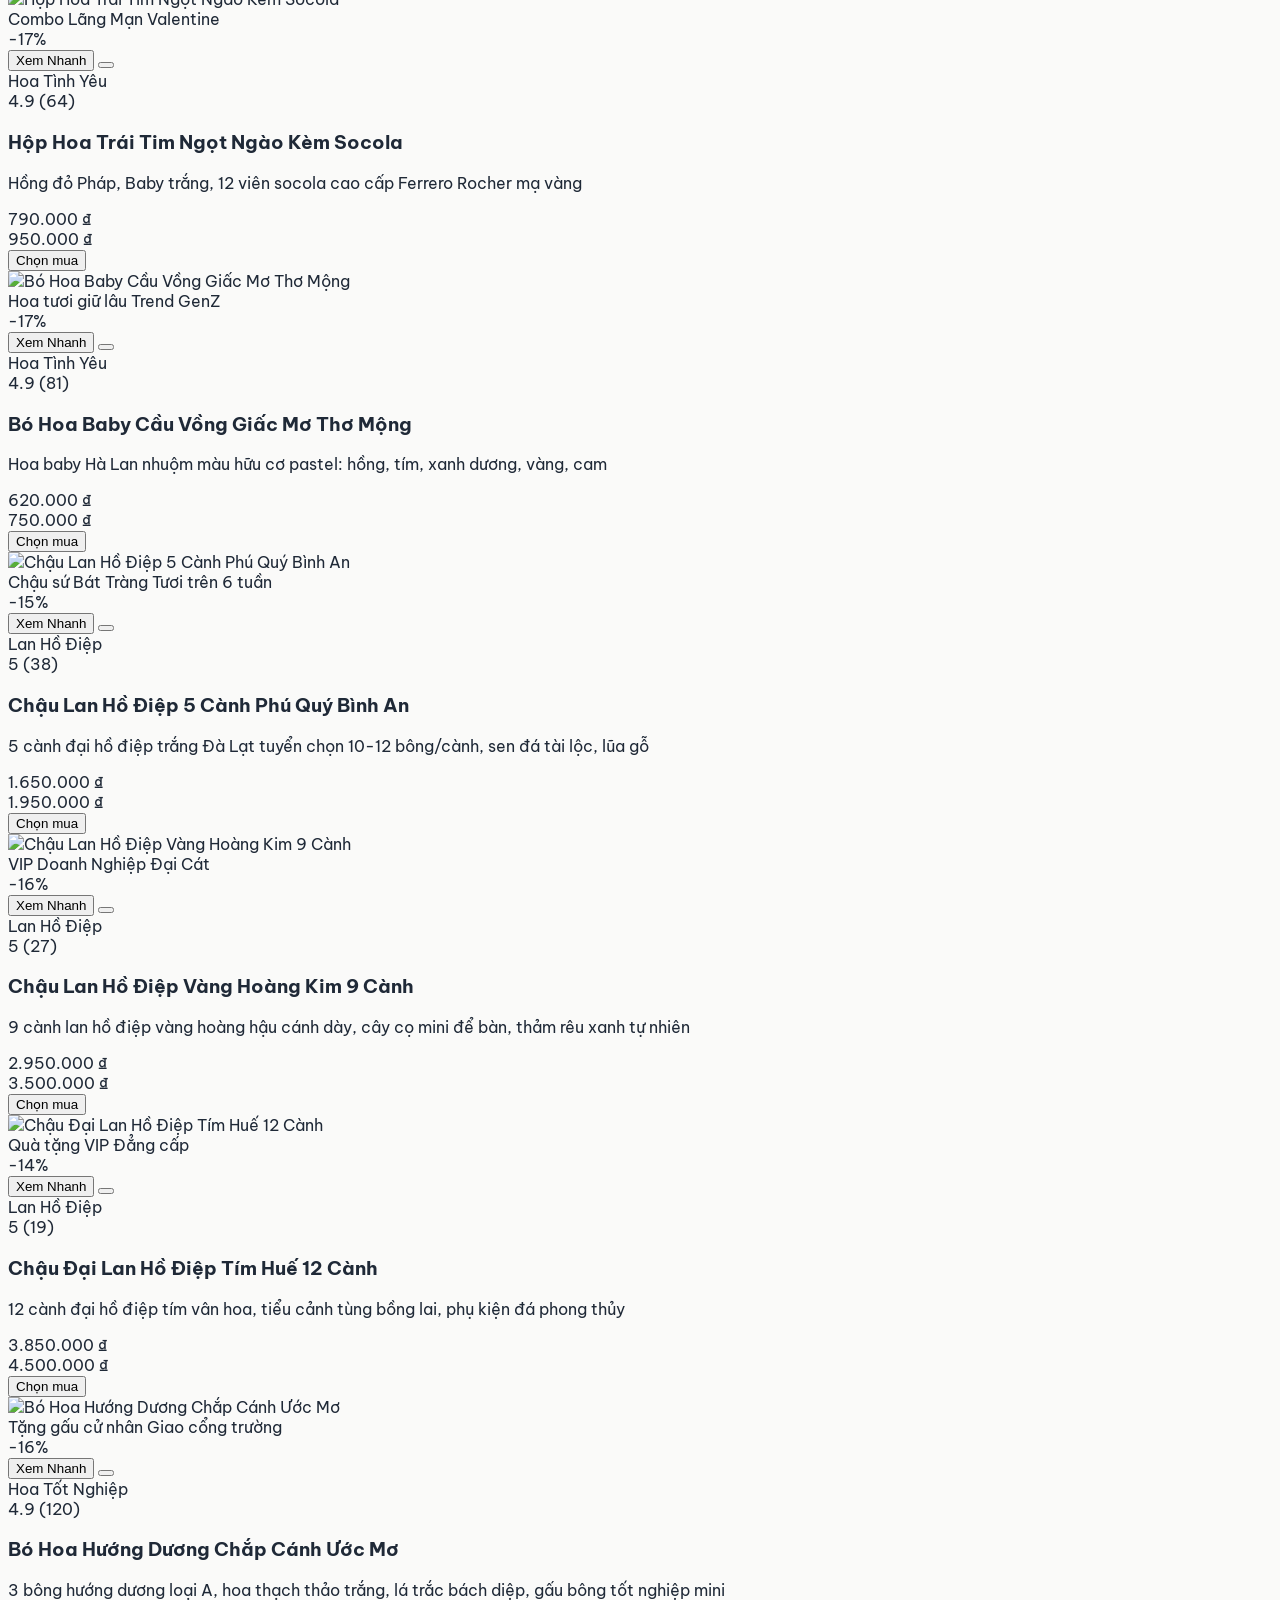
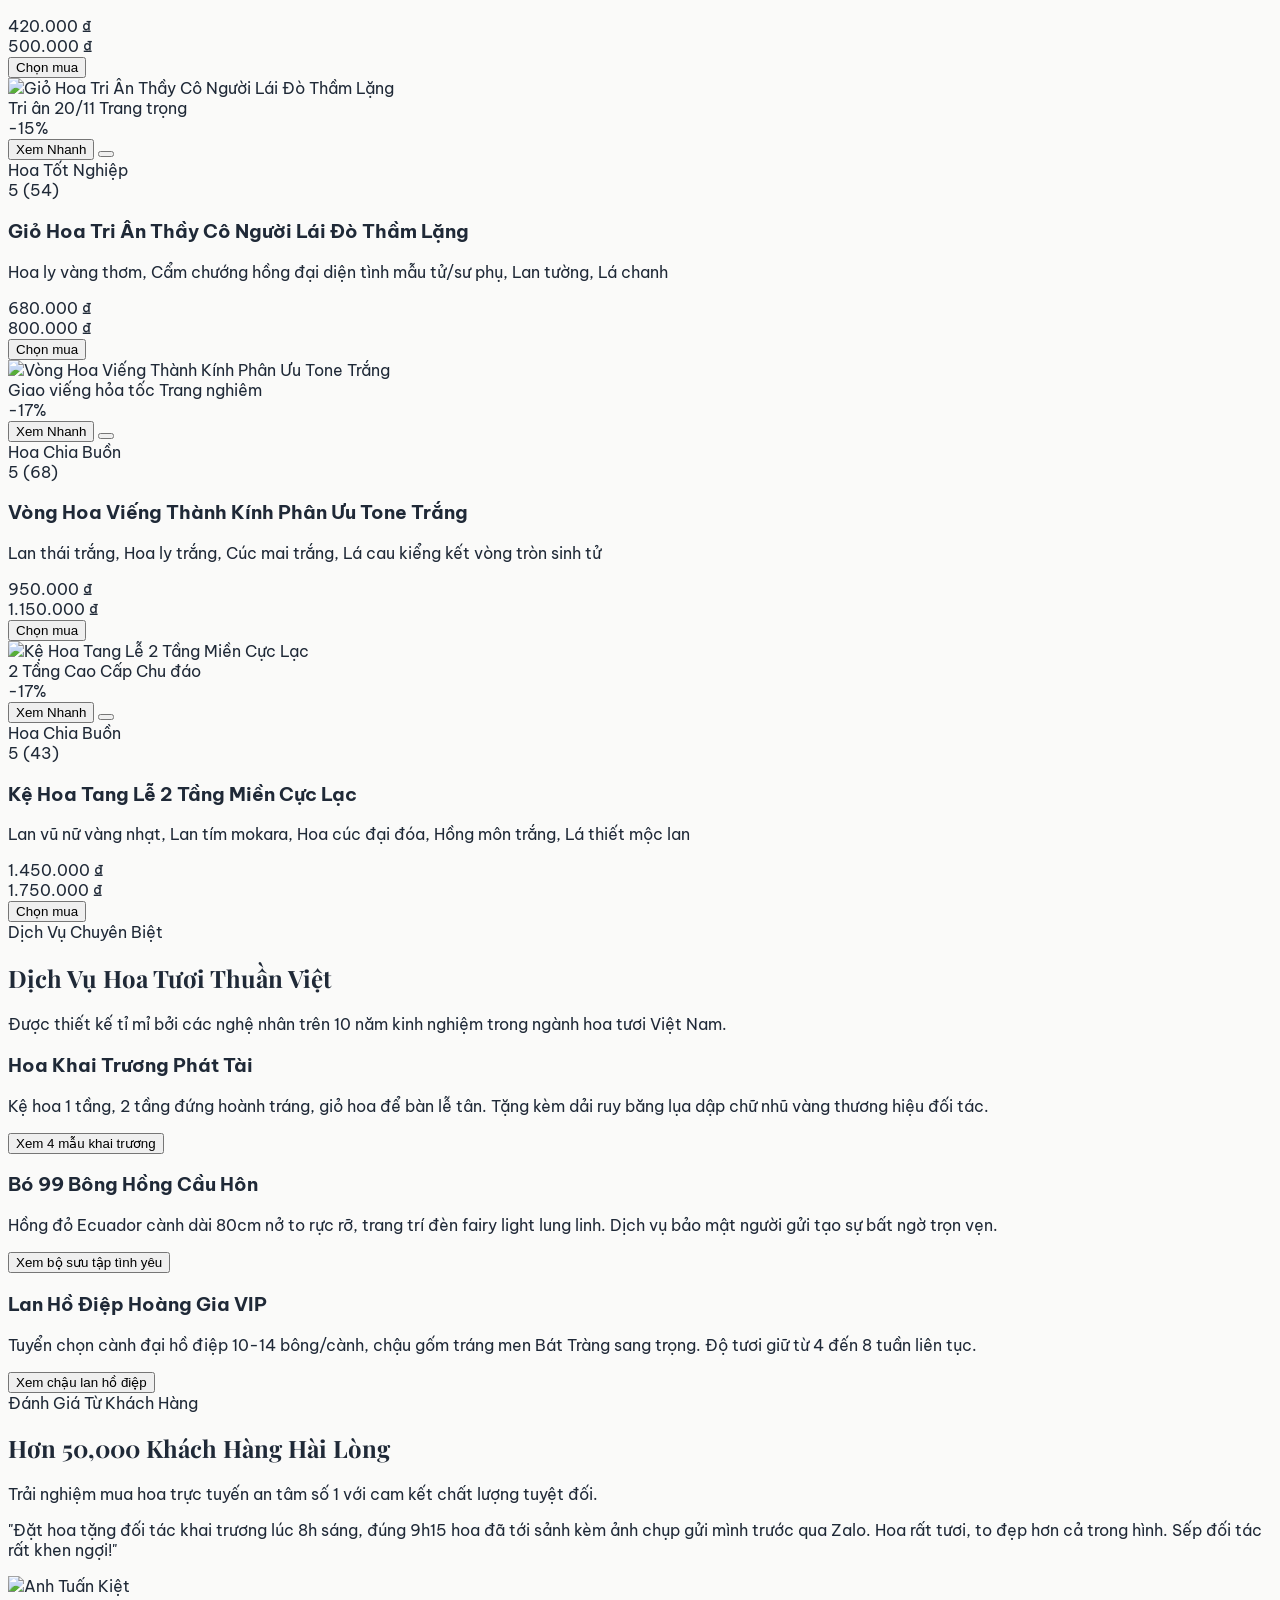
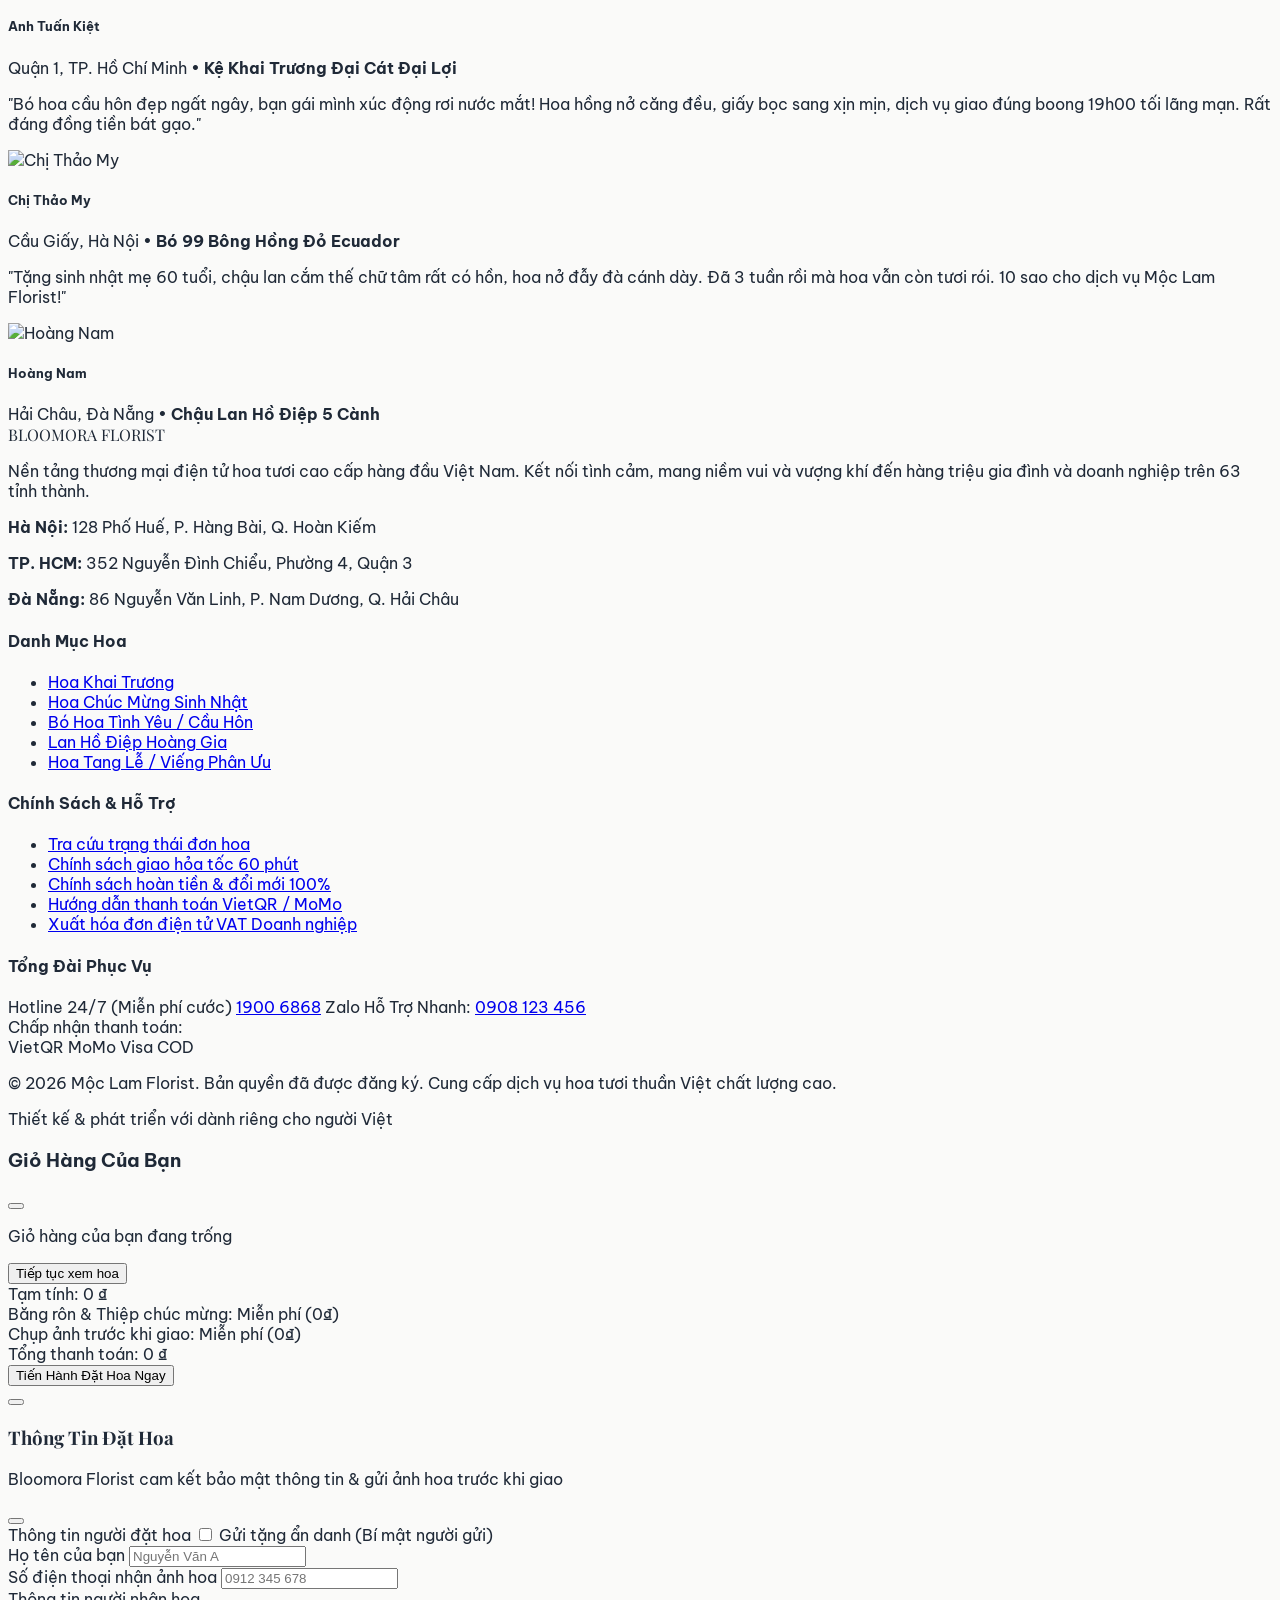
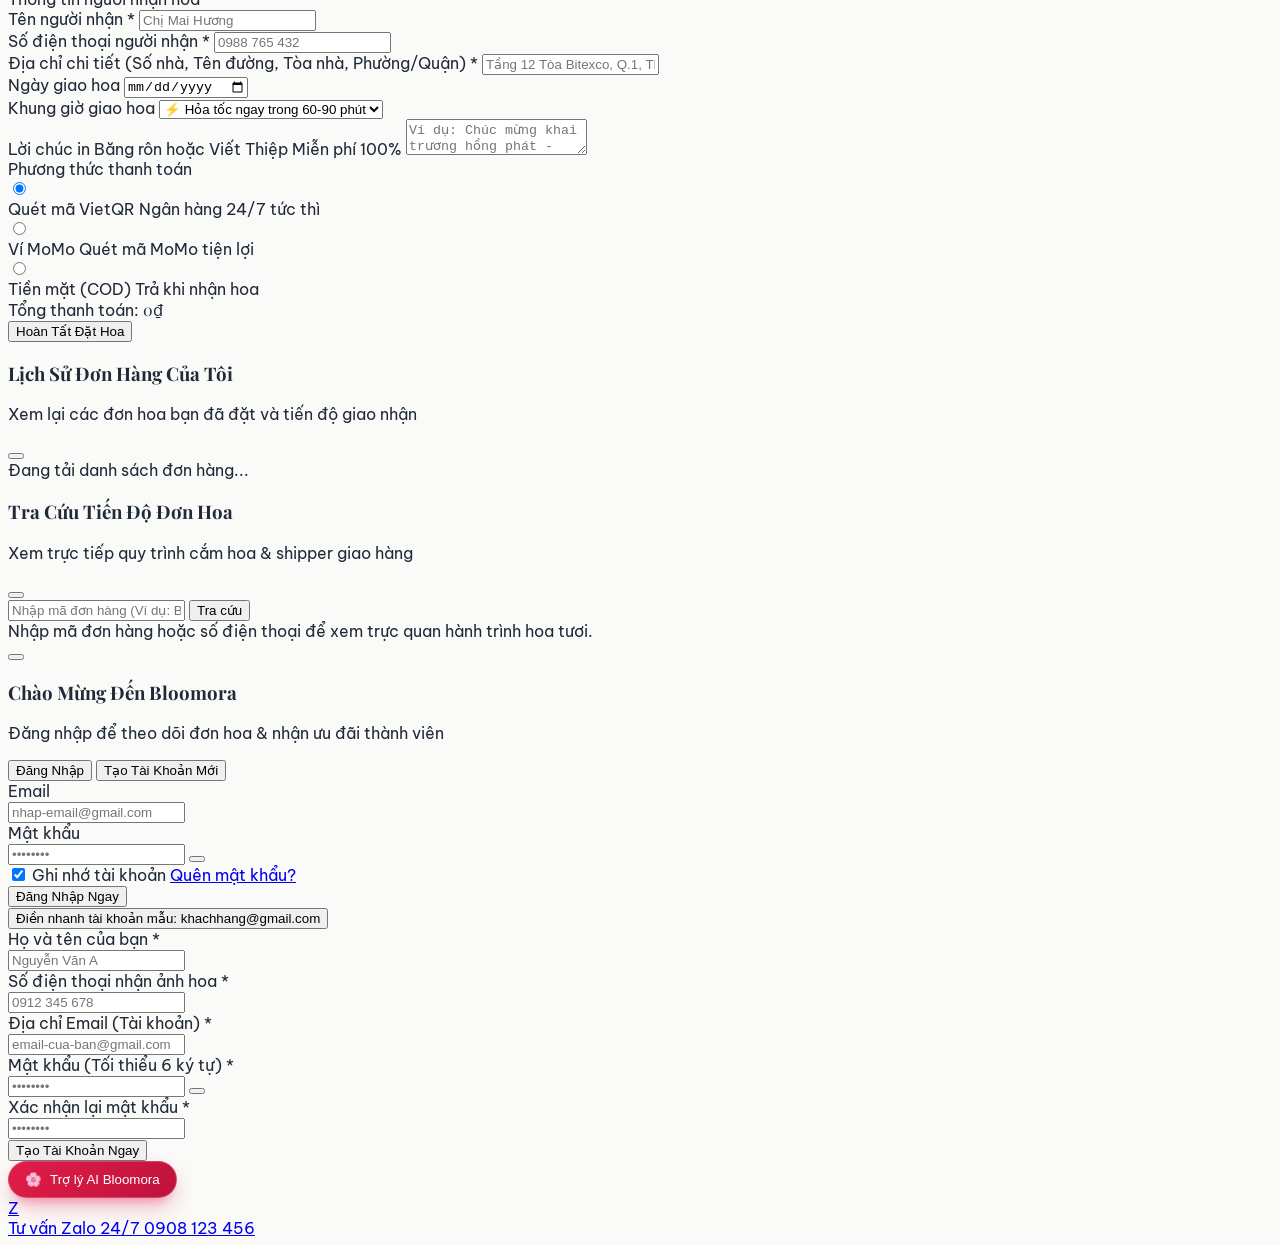
==== commit 3c2a9361: "chỉnh sửa lại web + thêm Ai" ====
--- a/index.html
+++ b/index.html
@@ -23,6 +23,7 @@
 
   <!-- Custom CSS -->
   <link rel="stylesheet" href="css/style.css">
+  <link rel="stylesheet" href="css/chatbot.css">
 
   <script>
     tailwind.config = {
@@ -121,6 +122,13 @@
             <span>Tra Cứu Đơn</span>
           </button>
 
+          <!-- Nút Tư vấn AI 24/7 -->
+          <button onclick="document.getElementById('bloomora-chat-btn')?.click()"
+            class="hidden md:flex items-center space-x-1.5 px-3 py-2 text-rose-700 bg-rose-50 hover:bg-rose-100 hover:text-rose-800 border border-rose-200 rounded-xl text-xs font-bold transition shadow-xs">
+            <span class="text-sm">🌸</span>
+            <span>Tư Vấn AI</span>
+          </button>
+
           <!-- KHU VỰC TÀI KHOẢN (AUTH) -->
           <!-- 1. Khi chưa đăng nhập (Khách vãng lai) -->
           <div id="headerAuthGuest">
@@ -286,6 +294,14 @@
               <span>Giảm 30%</span>
             </a>
           </li>
+
+          <!-- Nút Trợ lý AI trên Menu -->
+          <li class="ml-1">
+            <button type="button" onclick="document.getElementById('bloomora-chat-btn')?.click()" class="inline-flex items-center gap-1.5 px-3 py-1 rounded-full text-xs font-bold text-white bg-gradient-to-r from-rose-600 to-rose-700 hover:from-rose-700 hover:to-rose-800 transition shadow-xs">
+              <span>🌸</span>
+              <span>Trợ Lý AI</span>
+            </button>
+          </li>
         </ul>
 
         <!-- Hotline đặt hoa nhanh bên góc phải (Thanh lịch & Tối giản) -->
@@ -408,6 +424,13 @@
                 class="w-full mt-2 py-3 bg-gradient-to-r from-rose-600 to-rose-700 hover:from-rose-700 hover:to-rose-800 text-white rounded-xl font-bold text-sm shadow-lg shadow-rose-600/30 transition flex items-center justify-center space-x-2">
                 <i class="ph ph-magnifying-glass-bold text-base"></i>
                 <span>Tìm Kiếm Mẫu Hoa Phù Hợp</span>
+              </button>
+
+              <!-- Nút Trợ lý AI tư vấn nhanh -->
+              <button type="button" onclick="document.getElementById('bloomora-chat-btn')?.click()"
+                class="w-full py-2.5 bg-rose-50 hover:bg-rose-100 text-rose-700 border border-rose-200/80 rounded-xl font-bold text-xs transition flex items-center justify-center space-x-2">
+                <span>🌸</span>
+                <span>Hoặc Hỏi Trợ Lý AI Tìm Hoa Theo Yêu Cầu</span>
               </button>
             </div>
           </div>
@@ -1133,8 +1156,18 @@
   </div>
 
   <!-- ================= FLOATING ACTION BUTTONS THUẦN VIỆT ================= -->
-  <!-- Nút Chat Zalo & Hotline Rung Lắc & Nút Cuộn -->
+  <!-- Nút Chat AI, Chat Zalo & Hotline Rung Lắc & Nút Cuộn -->
   <div class="fixed bottom-6 right-6 z-40 flex flex-col space-y-3 items-end">
+
+    <!-- Nút Chat AI Bloomora -->
+    <button id="bloomora-chat-btn"
+      class="bloomora-chat-launcher flex items-center space-x-2 bg-gradient-to-r from-rose-600 to-rose-700 text-white px-4 py-2.5 rounded-full shadow-xl transition-all duration-300 hover:scale-105 border border-white/20"
+      title="Trợ lý AI tư vấn hoa 24/7">
+      <div class="w-6 h-6 rounded-full bg-white text-rose-600 flex items-center justify-center text-xs font-black">
+        🌸
+      </div>
+      <span class="text-xs font-bold">Trợ lý AI Bloomora</span>
+    </button>
 
     <!-- Nút Chat Zalo -->
     <a href="https://zalo.me/0908123456" target="_blank"
@@ -1159,6 +1192,7 @@
   <!-- Scripts -->
   <script src="js/data.js"></script>
   <script src="js/app.js"></script>
+  <script src="js/chatbot.js"></script>
 </body>
 
 </html>
--- a/css/chatbot.css
+++ b/css/chatbot.css
@@ -0,0 +1,428 @@
+/* ==========================================================================
+   BLOOMORA AI CHATBOT WIDGET STYLES
+   ========================================================================== */
+
+#bloomora-chat-widget {
+  font-family: 'Be Vietnam Pro', -apple-system, BlinkMacSystemFont, sans-serif;
+  z-index: 9999;
+}
+
+/* Floating Launcher Button */
+.bloomora-chat-launcher {
+  display: flex;
+  align-items: center;
+  gap: 8px;
+  background: linear-gradient(135deg, #e11d48 0%, #be123c 100%);
+  color: #ffffff;
+  padding: 10px 16px;
+  border-radius: 9999px;
+  box-shadow: 0 10px 25px -5px rgba(225, 29, 72, 0.4), 0 8px 10px -6px rgba(225, 29, 72, 0.3);
+  cursor: pointer;
+  transition: all 0.3s cubic-bezier(0.16, 1, 0.3, 1);
+  border: 1px solid rgba(255, 255, 255, 0.2);
+}
+
+.bloomora-chat-launcher:hover {
+  transform: translateY(-2px) scale(1.03);
+  box-shadow: 0 15px 30px -5px rgba(225, 29, 72, 0.5);
+}
+
+.bloomora-launcher-badge {
+  display: inline-flex;
+  align-items: center;
+  justify-content: center;
+  width: 24px;
+  height: 24px;
+  border-radius: 50%;
+  background: #ffffff;
+  color: #e11d48;
+  font-size: 14px;
+}
+
+/* Chat Window Container */
+.bloomora-chat-window {
+  position: fixed;
+  bottom: 90px;
+  right: 24px;
+  width: 390px;
+  max-width: calc(100vw - 32px);
+  height: 600px;
+  max-height: calc(100vh - 120px);
+  background: #ffffff;
+  border-radius: 20px;
+  box-shadow: 0 20px 40px -10px rgba(0, 0, 0, 0.2), 0 0 0 1px rgba(0, 0, 0, 0.05);
+  display: flex;
+  flex-direction: column;
+  overflow: hidden;
+  opacity: 0;
+  pointer-events: none;
+  transform: translateY(20px) scale(0.96);
+  transition: all 0.25s cubic-bezier(0.16, 1, 0.3, 1);
+  z-index: 9999;
+}
+
+.bloomora-chat-window.open {
+  opacity: 1;
+  pointer-events: auto;
+  transform: translateY(0) scale(1);
+}
+
+/* Header */
+.bloomora-chat-header {
+  background: linear-gradient(135deg, #be123c 0%, #9f1239 100%);
+  color: #ffffff;
+  padding: 16px 18px;
+  display: flex;
+  align-items: center;
+  justify-content: space-between;
+  border-bottom: 1px solid rgba(255, 255, 255, 0.1);
+}
+
+.bloomora-header-info {
+  display: flex;
+  align-items: center;
+  gap: 12px;
+}
+
+.bloomora-header-avatar {
+  width: 40px;
+  height: 40px;
+  border-radius: 50%;
+  background: #ffffff;
+  color: #e11d48;
+  display: flex;
+  align-items: center;
+  justify-content: center;
+  font-size: 20px;
+  box-shadow: 0 2px 6px rgba(0, 0, 0, 0.15);
+}
+
+.bloomora-header-text h3 {
+  font-size: 14px;
+  font-weight: 700;
+  margin: 0;
+  color: #ffffff;
+  line-height: 1.2;
+}
+
+.bloomora-header-status {
+  font-size: 11px;
+  color: #fecdd3;
+  display: flex;
+  align-items: center;
+  gap: 5px;
+  margin-top: 3px;
+}
+
+.bloomora-status-dot {
+  width: 7px;
+  height: 7px;
+  border-radius: 50%;
+  background: #10b981;
+  display: inline-block;
+}
+
+.bloomora-chat-close-btn {
+  background: rgba(255, 255, 255, 0.15);
+  border: none;
+  color: #ffffff;
+  width: 32px;
+  height: 32px;
+  border-radius: 50%;
+  display: flex;
+  align-items: center;
+  justify-content: center;
+  cursor: pointer;
+  transition: background 0.2s;
+  font-size: 18px;
+}
+
+.bloomora-chat-close-btn:hover {
+  background: rgba(255, 255, 255, 0.3);
+}
+
+/* Messages Scrollable Area */
+.bloomora-chat-messages {
+  flex: 1;
+  overflow-y: auto;
+  padding: 16px;
+  display: flex;
+  flex-direction: column;
+  gap: 14px;
+  background: #fbfbfb;
+}
+
+/* Message Bubble */
+.bloomora-msg-row {
+  display: flex;
+  align-items: flex-end;
+  gap: 8px;
+  max-width: 88%;
+}
+
+.bloomora-msg-row.user {
+  margin-left: auto;
+  justify-content: flex-end;
+}
+
+.bloomora-msg-bubble {
+  padding: 12px 14px;
+  border-radius: 16px;
+  font-size: 13px;
+  line-height: 1.5;
+  word-break: break-word;
+}
+
+.bloomora-msg-row.bot .bloomora-msg-bubble {
+  background: #ffffff;
+  color: #292524;
+  border: 1px solid #f0eeeb;
+  border-bottom-left-radius: 4px;
+  box-shadow: 0 1px 3px rgba(0, 0, 0, 0.04);
+}
+
+.bloomora-msg-row.user .bloomora-msg-bubble {
+  background: #e11d48;
+  color: #ffffff;
+  border-bottom-right-radius: 4px;
+  box-shadow: 0 2px 6px rgba(225, 29, 72, 0.25);
+}
+
+.bloomora-msg-time {
+  font-size: 10px;
+  color: #a8a29e;
+  margin-top: 4px;
+  display: block;
+}
+
+/* Product Cards Container (Rendered from JSON) */
+.bloomora-product-cards {
+  display: flex;
+  flex-direction: column;
+  gap: 10px;
+  margin-top: 10px;
+  width: 100%;
+}
+
+.bloomora-product-card {
+  display: flex;
+  background: #ffffff;
+  border: 1px solid #e7e5e4;
+  border-radius: 12px;
+  overflow: hidden;
+  box-shadow: 0 2px 5px rgba(0, 0, 0, 0.04);
+  transition: all 0.2s ease;
+  text-decoration: none;
+  color: inherit;
+}
+
+.bloomora-product-card:hover {
+  border-color: #f43f5e;
+  box-shadow: 0 4px 12px rgba(225, 29, 72, 0.12);
+  transform: translateY(-1px);
+}
+
+.bloomora-card-thumb {
+  width: 85px;
+  min-width: 85px;
+  height: 85px;
+  object-fit: cover;
+  background: #f5f5f4;
+}
+
+.bloomora-card-body {
+  padding: 8px 10px;
+  display: flex;
+  flex-direction: column;
+  justify-content: space-between;
+  flex: 1;
+}
+
+.bloomora-card-title {
+  font-size: 12px;
+  font-weight: 600;
+  color: #1c1917;
+  line-height: 1.3;
+  display: -webkit-box;
+  -webkit-line-clamp: 2;
+  -webkit-box-orient: vertical;
+  overflow: hidden;
+}
+
+.bloomora-card-meta {
+  display: flex;
+  align-items: center;
+  gap: 6px;
+  margin-top: 4px;
+}
+
+.bloomora-card-price {
+  font-size: 13px;
+  font-weight: 700;
+  color: #e11d48;
+}
+
+.bloomora-card-tag {
+  font-size: 9px;
+  background: #fff1f2;
+  color: #be123c;
+  padding: 2px 6px;
+  border-radius: 4px;
+  font-weight: 600;
+}
+
+.bloomora-card-actions {
+  display: flex;
+  gap: 6px;
+  margin-top: 6px;
+}
+
+.bloomora-card-btn-view, .bloomora-card-btn-cart {
+  padding: 4px 8px;
+  font-size: 10px;
+  font-weight: 600;
+  border-radius: 6px;
+  border: none;
+  cursor: pointer;
+  transition: all 0.15s;
+}
+
+.bloomora-card-btn-view {
+  background: #f5f5f4;
+  color: #44403c;
+}
+.bloomora-card-btn-view:hover {
+  background: #e7e5e4;
+}
+
+.bloomora-card-btn-cart {
+  background: #e11d48;
+  color: #ffffff;
+}
+.bloomora-card-btn-cart:hover {
+  background: #be123c;
+}
+
+/* Quick Action Chips */
+.bloomora-quick-replies {
+  display: flex;
+  flex-wrap: wrap;
+  gap: 6px;
+  margin-top: 8px;
+}
+
+.bloomora-chip {
+  background: #ffffff;
+  border: 1px solid #fecdd3;
+  color: #be123c;
+  font-size: 11px;
+  padding: 5px 10px;
+  border-radius: 20px;
+  cursor: pointer;
+  transition: all 0.2s;
+  white-space: nowrap;
+}
+
+.bloomora-chip:hover {
+  background: #ffe4e6;
+  border-color: #f43f5e;
+}
+
+/* Typing Indicator */
+.bloomora-typing-bubble {
+  display: flex;
+  align-items: center;
+  gap: 4px;
+  padding: 10px 14px;
+  background: #ffffff;
+  border: 1px solid #f0eeeb;
+  border-radius: 16px;
+  border-bottom-left-radius: 4px;
+  width: fit-content;
+}
+
+.bloomora-dot {
+  width: 6px;
+  height: 6px;
+  border-radius: 50%;
+  background: #be123c;
+  animation: bloomoraBounce 1.4s infinite ease-in-out both;
+}
+
+.bloomora-dot:nth-child(1) { animation-delay: -0.32s; }
+.bloomora-dot:nth-child(2) { animation-delay: -0.16s; }
+
+@keyframes bloomoraBounce {
+  0%, 80%, 100% { transform: scale(0); opacity: 0.4; }
+  40% { transform: scale(1); opacity: 1; }
+}
+
+/* Input Area */
+.bloomora-chat-footer {
+  padding: 12px 14px;
+  background: #ffffff;
+  border-top: 1px solid #f0eeeb;
+  display: flex;
+  align-items: center;
+  gap: 8px;
+}
+
+.bloomora-chat-input {
+  flex: 1;
+  padding: 10px 14px;
+  border: 1px solid #e7e5e4;
+  border-radius: 24px;
+  font-size: 13px;
+  outline: none;
+  transition: border-color 0.2s;
+  background: #fbfbfb;
+}
+
+.bloomora-chat-input:focus {
+  border-color: #e11d48;
+  background: #ffffff;
+}
+
+.bloomora-chat-send-btn {
+  width: 38px;
+  height: 38px;
+  border-radius: 50%;
+  background: #e11d48;
+  color: #ffffff;
+  border: none;
+  display: flex;
+  align-items: center;
+  justify-content: center;
+  cursor: pointer;
+  transition: all 0.2s;
+  font-size: 16px;
+  flex-shrink: 0;
+}
+
+.bloomora-chat-send-btn:hover {
+  background: #be123c;
+  transform: scale(1.05);
+}
+
+.bloomora-chat-send-btn:disabled {
+  background: #d6d3d1;
+  cursor: not-allowed;
+  transform: none;
+}
+
+/* Mobile Responsive */
+@media (max-width: 640px) {
+  .bloomora-chat-window {
+    bottom: 0;
+    right: 0;
+    width: 100vw;
+    max-width: 100vw;
+    height: 100vh;
+    max-height: 100vh;
+    border-radius: 0;
+  }
+  .bloomora-chat-launcher {
+    bottom: 80px;
+    right: 16px;
+  }
+}
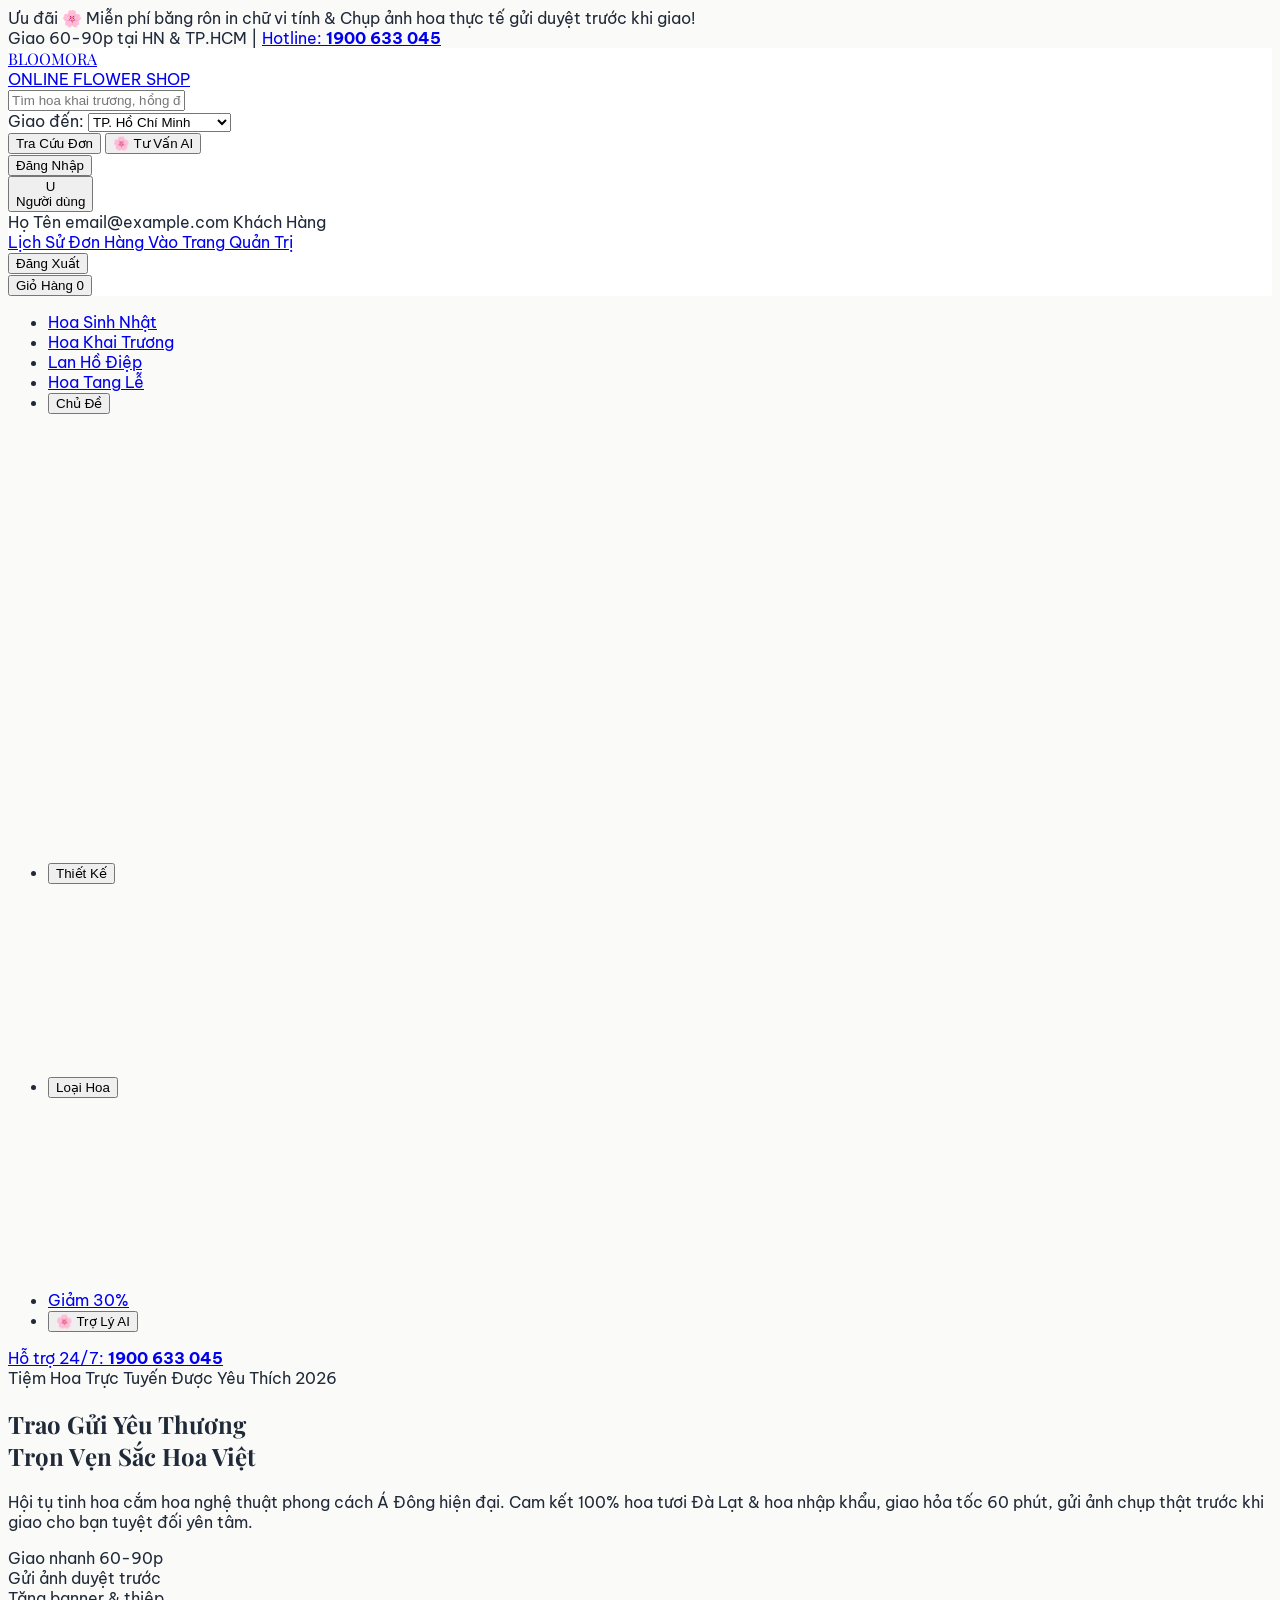
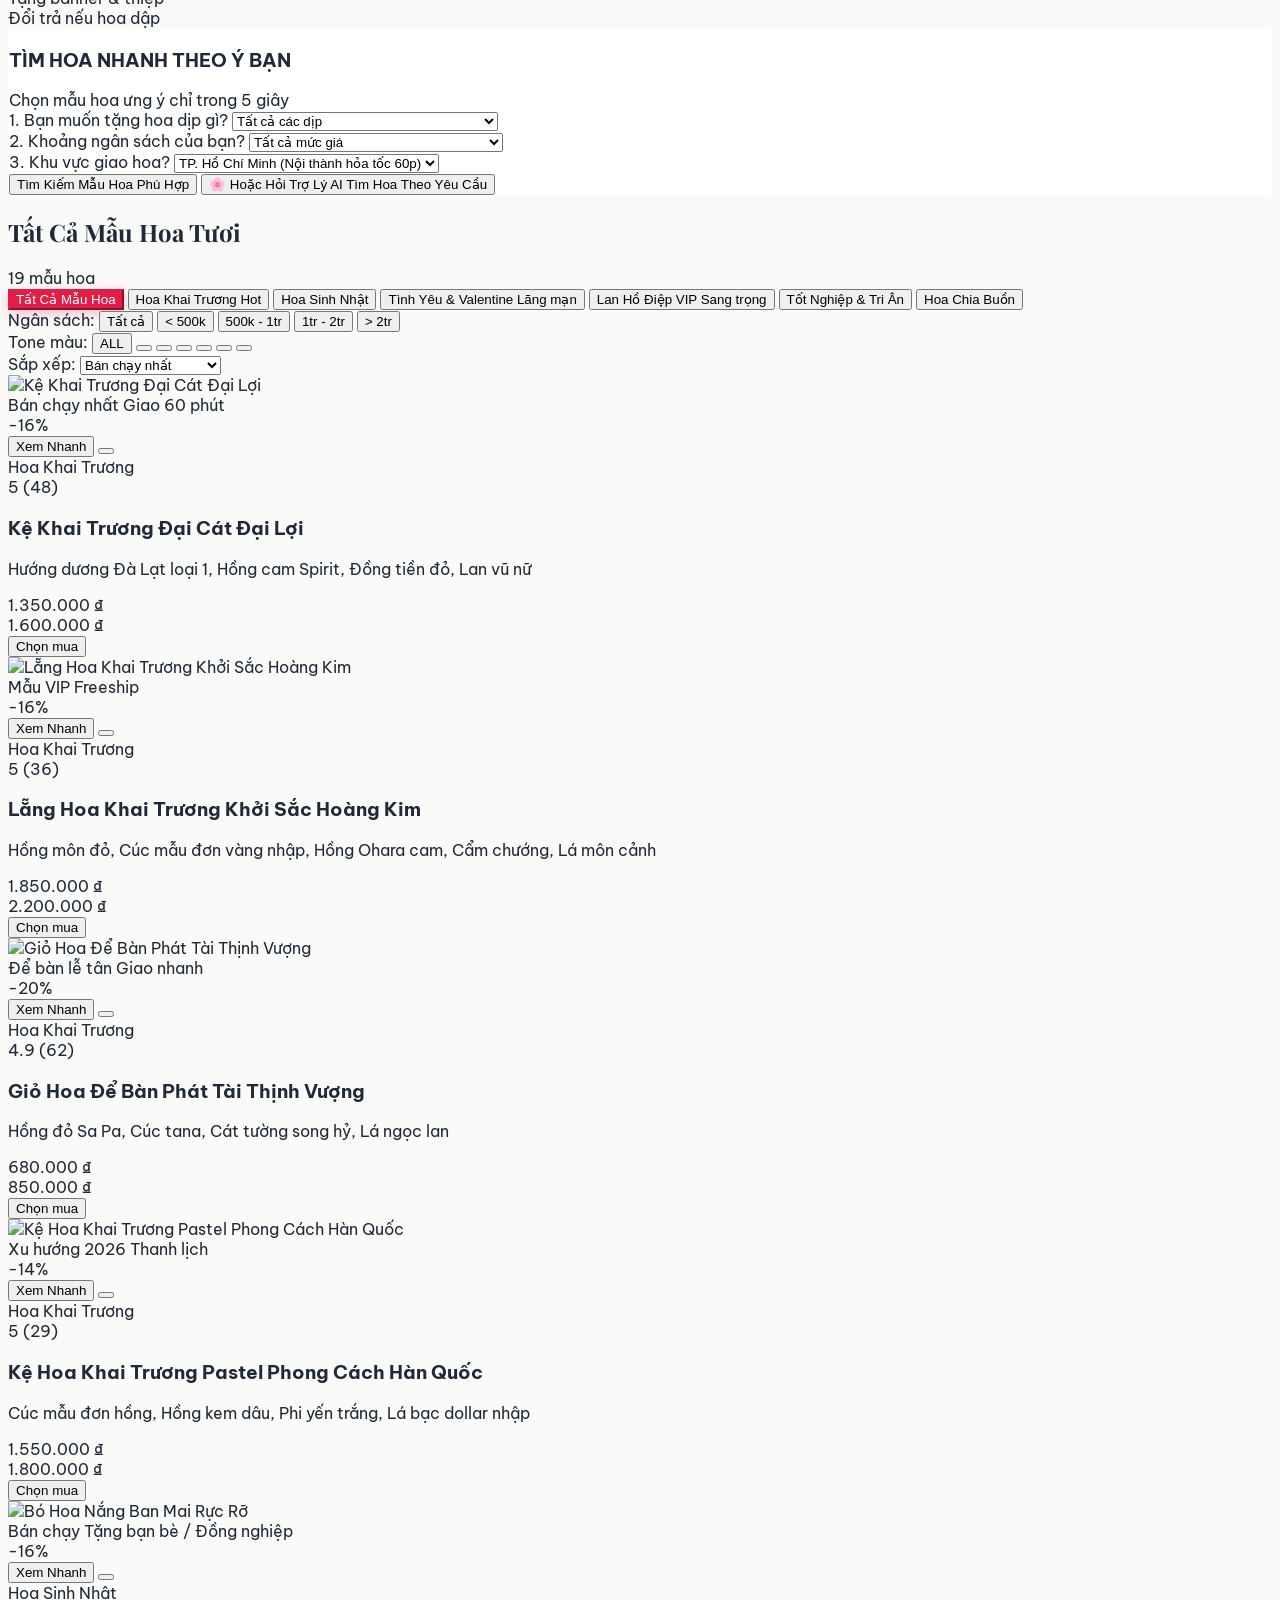
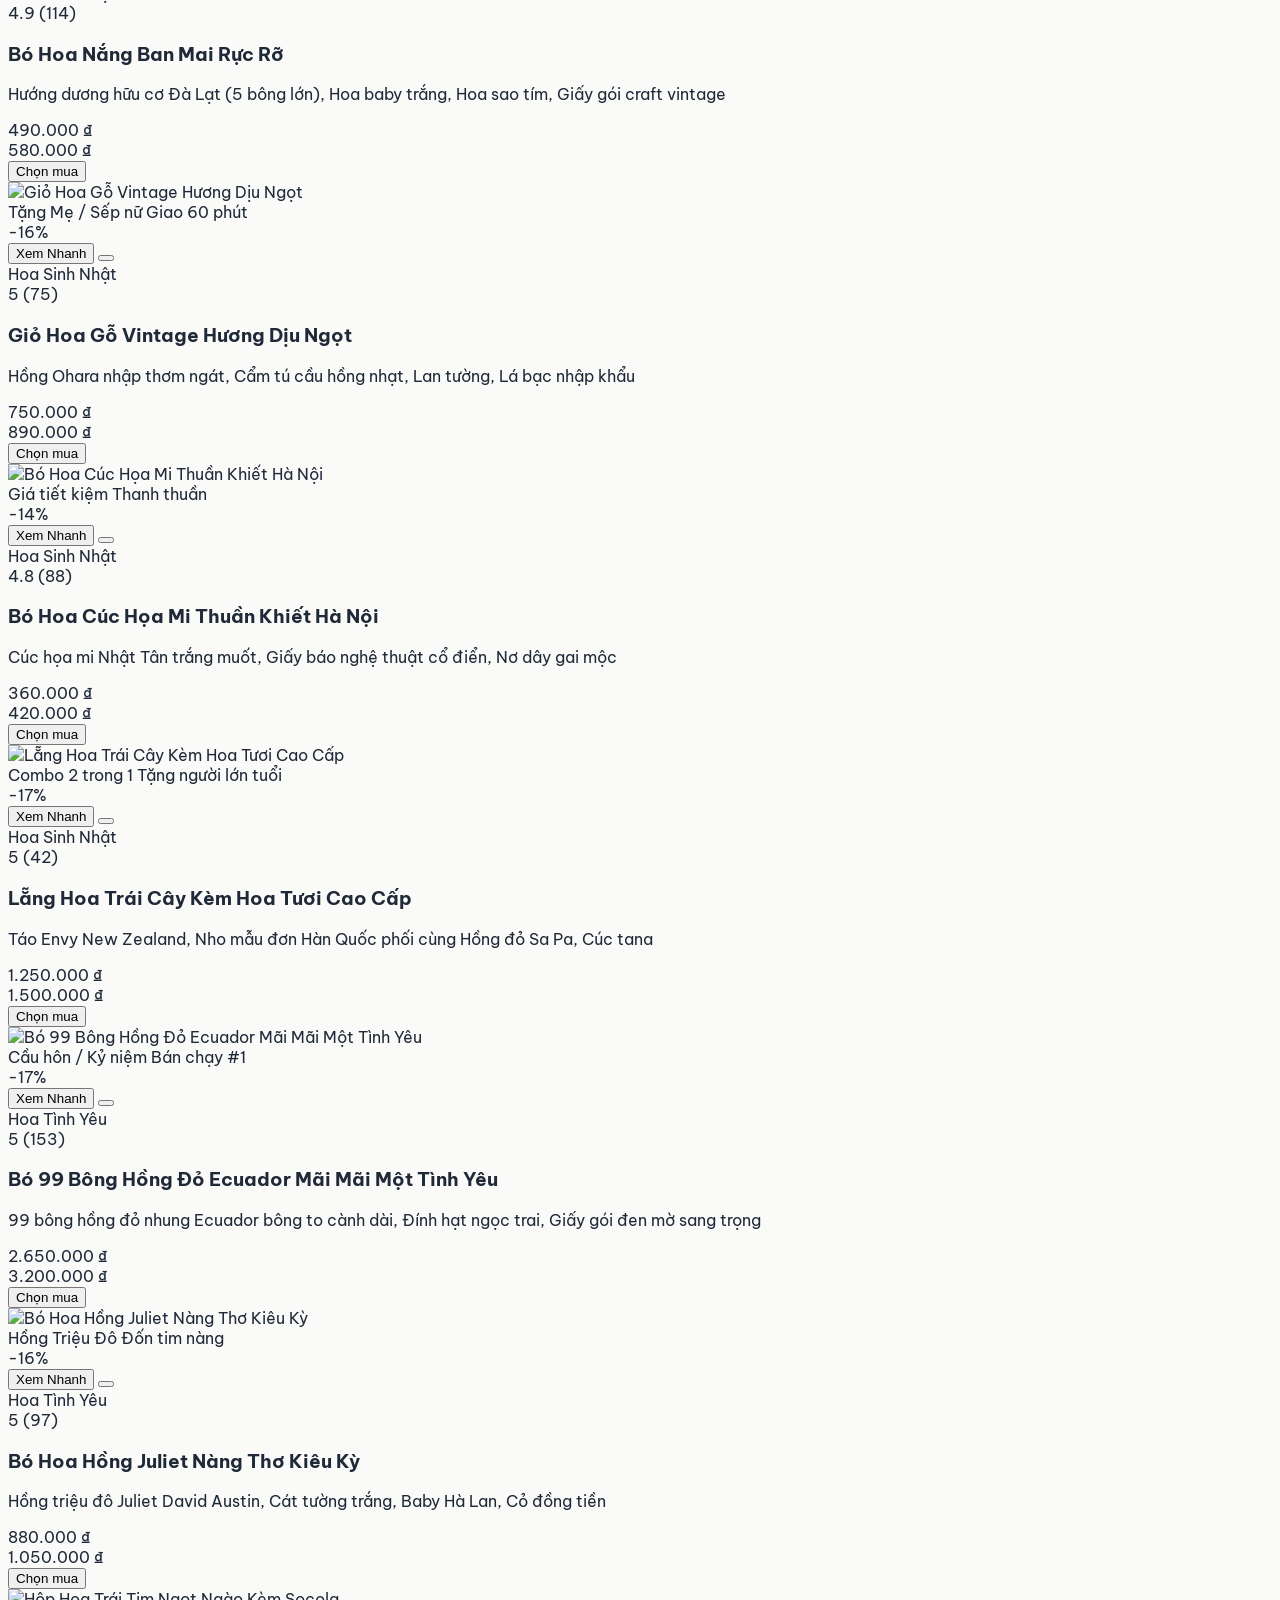
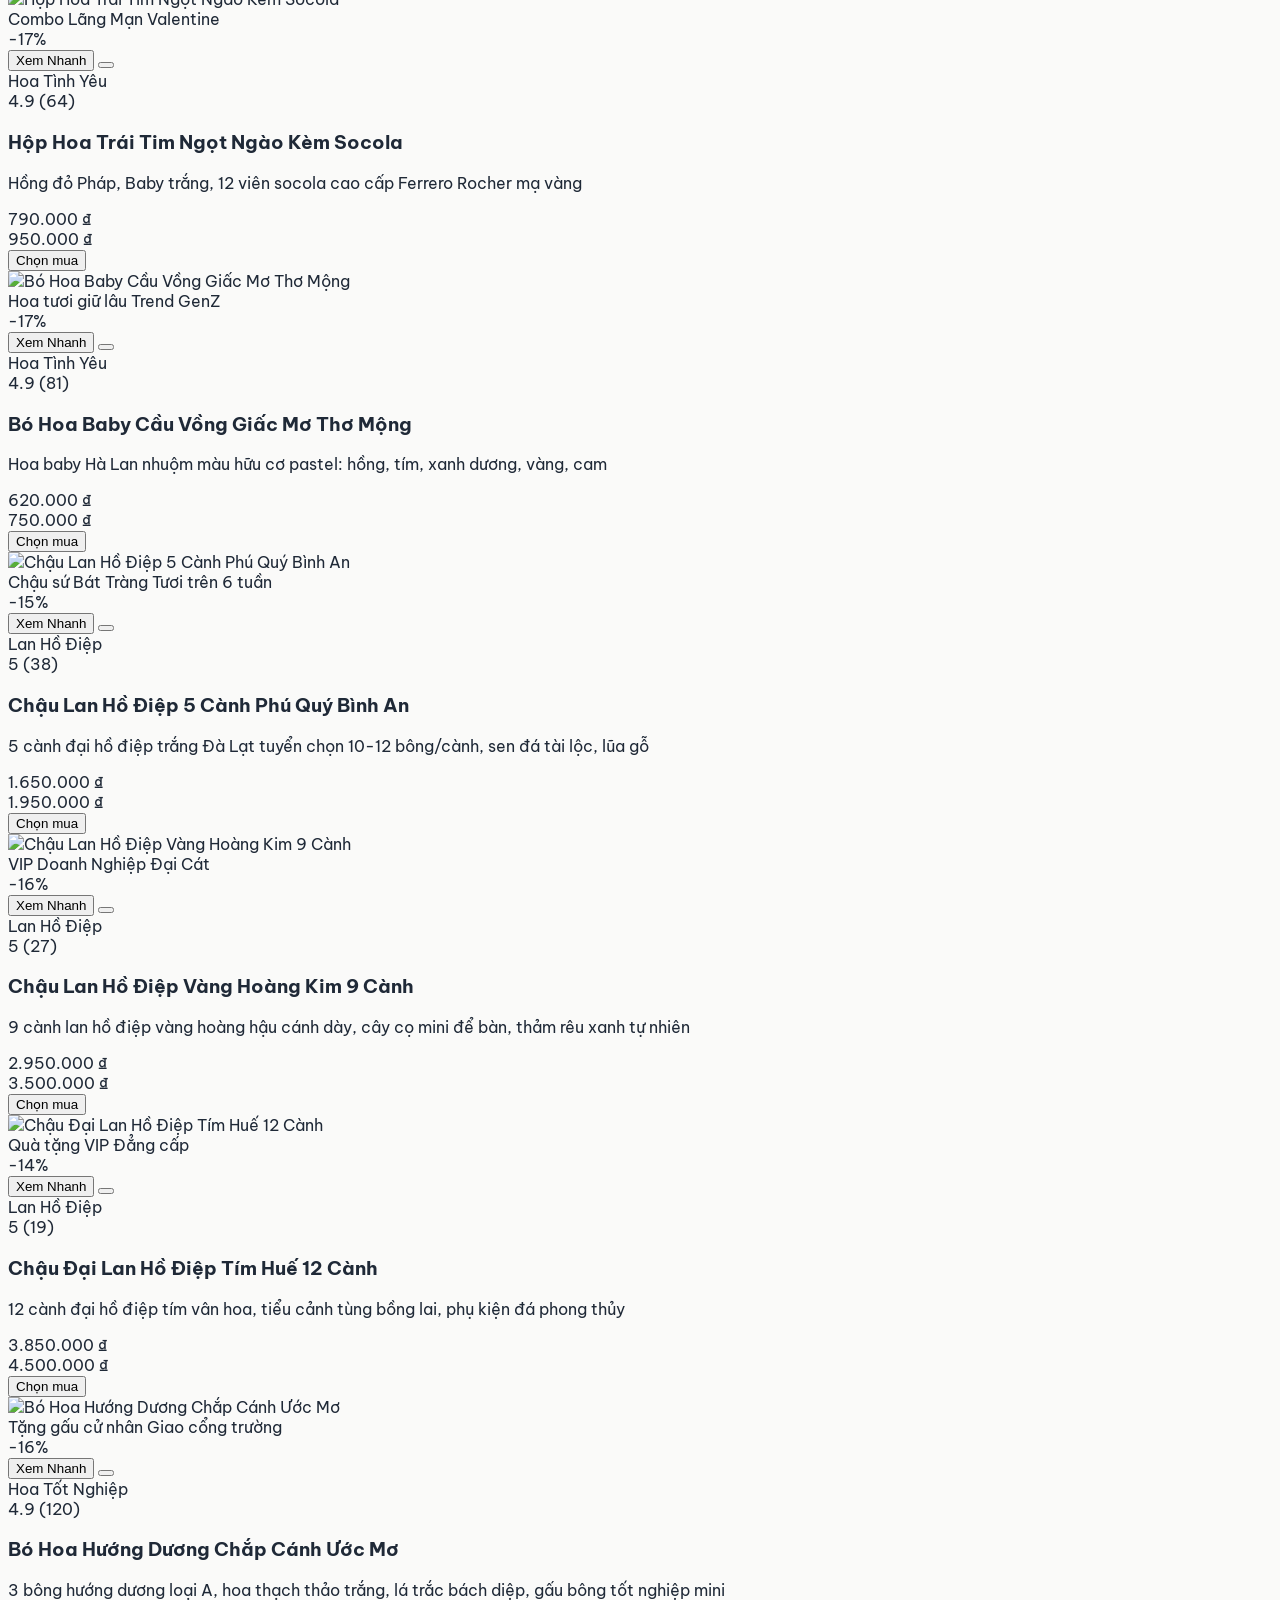
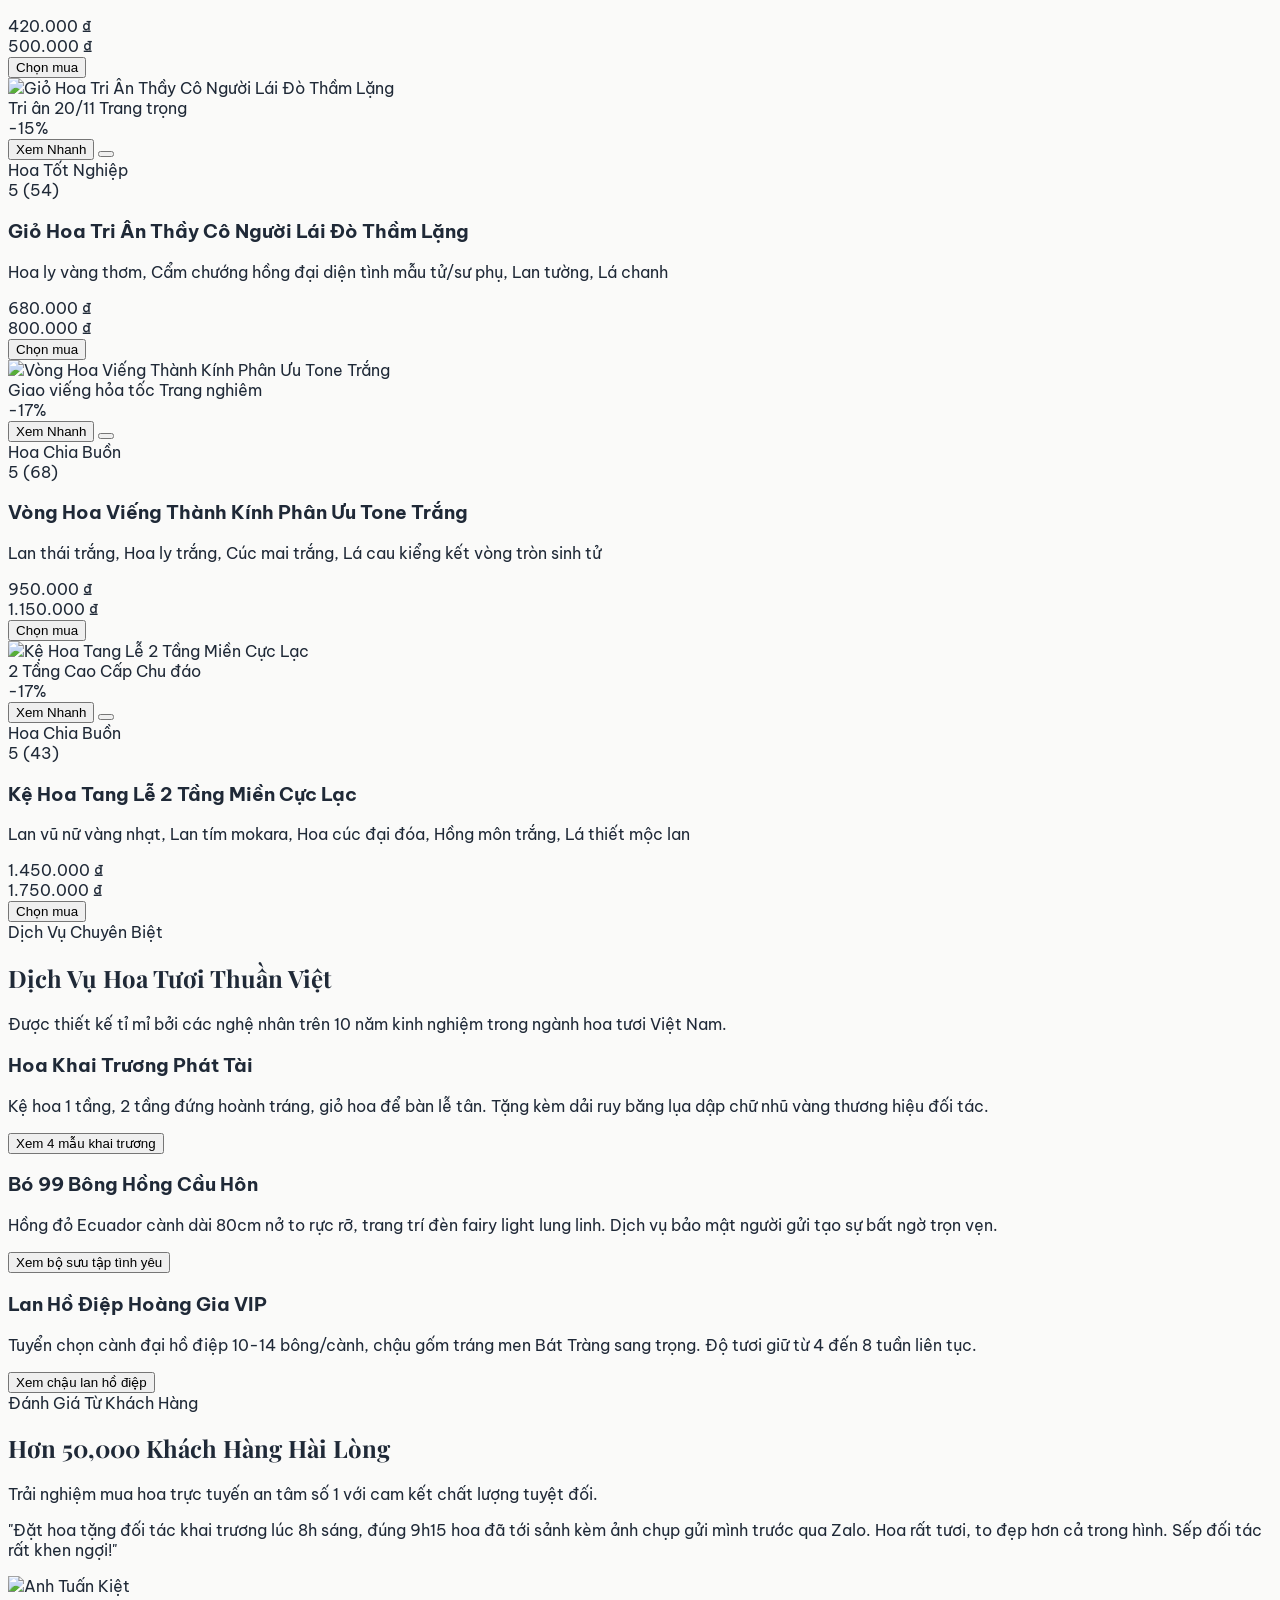
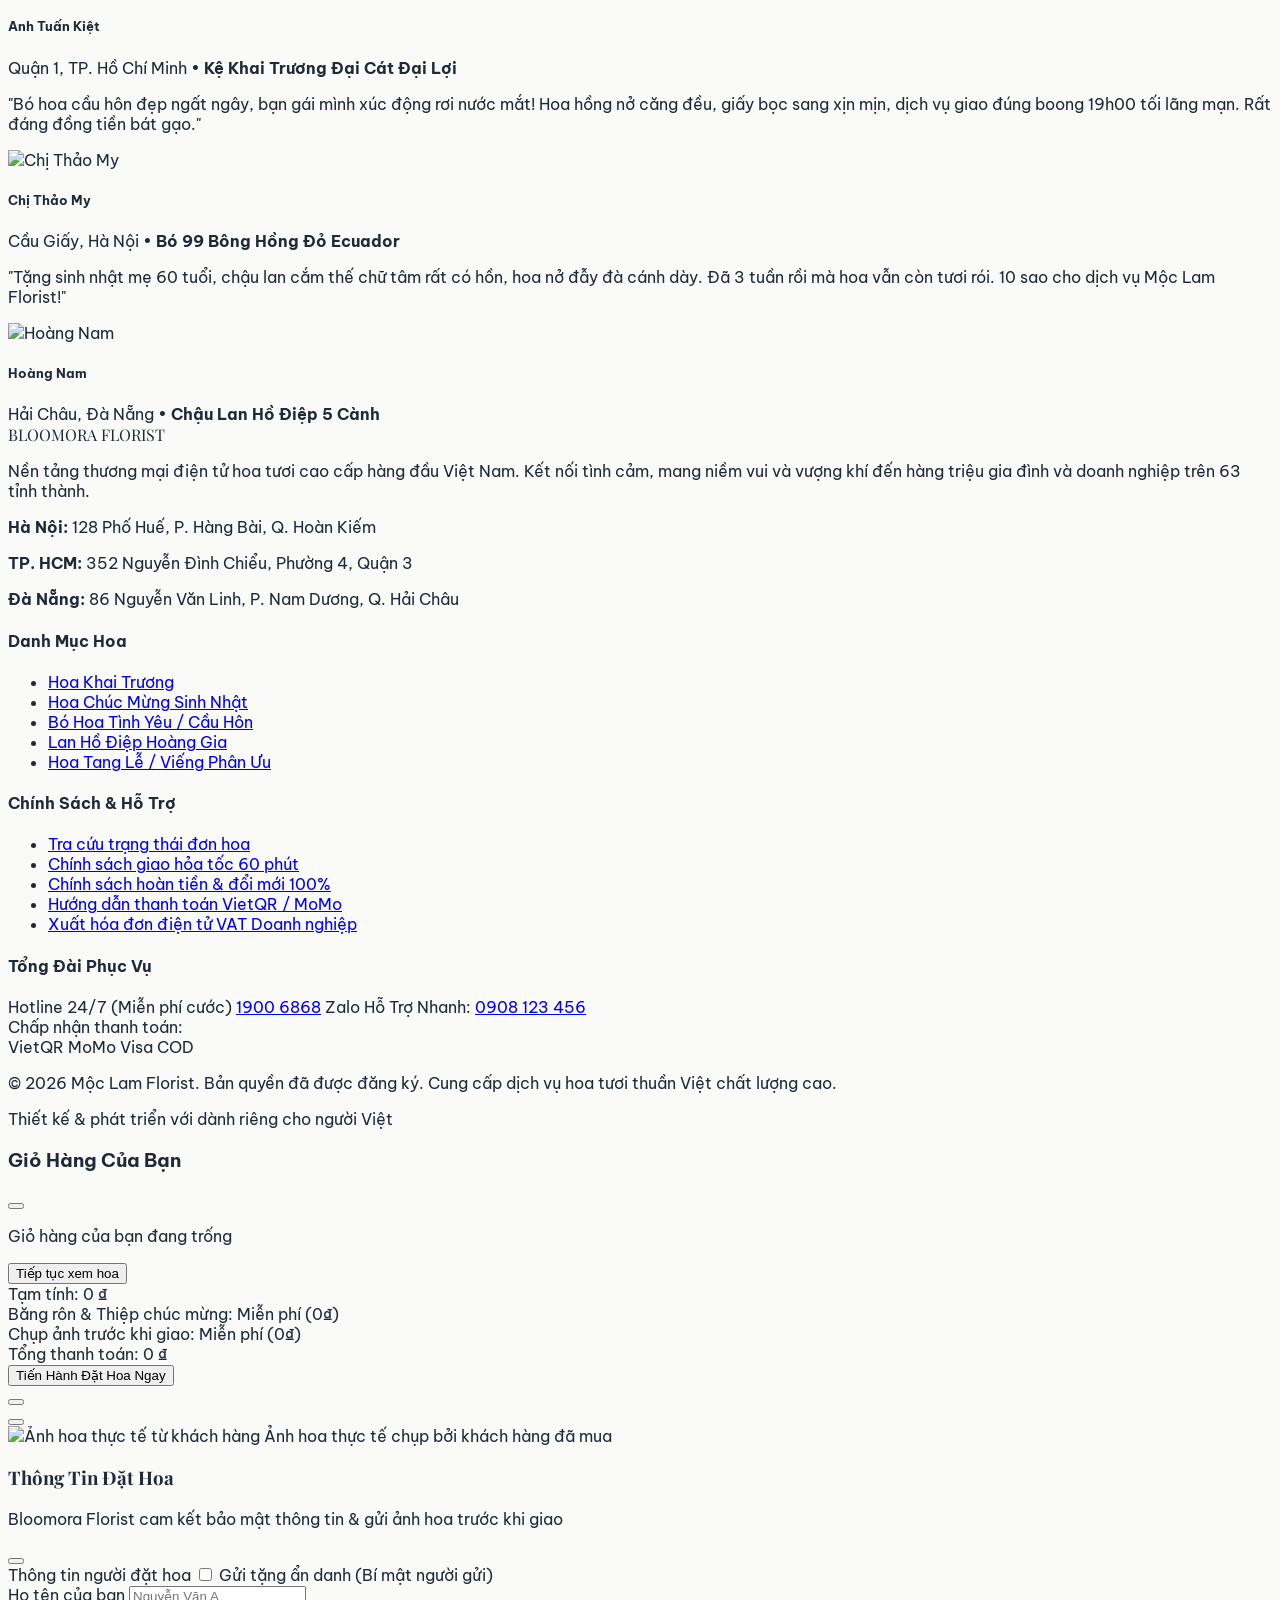
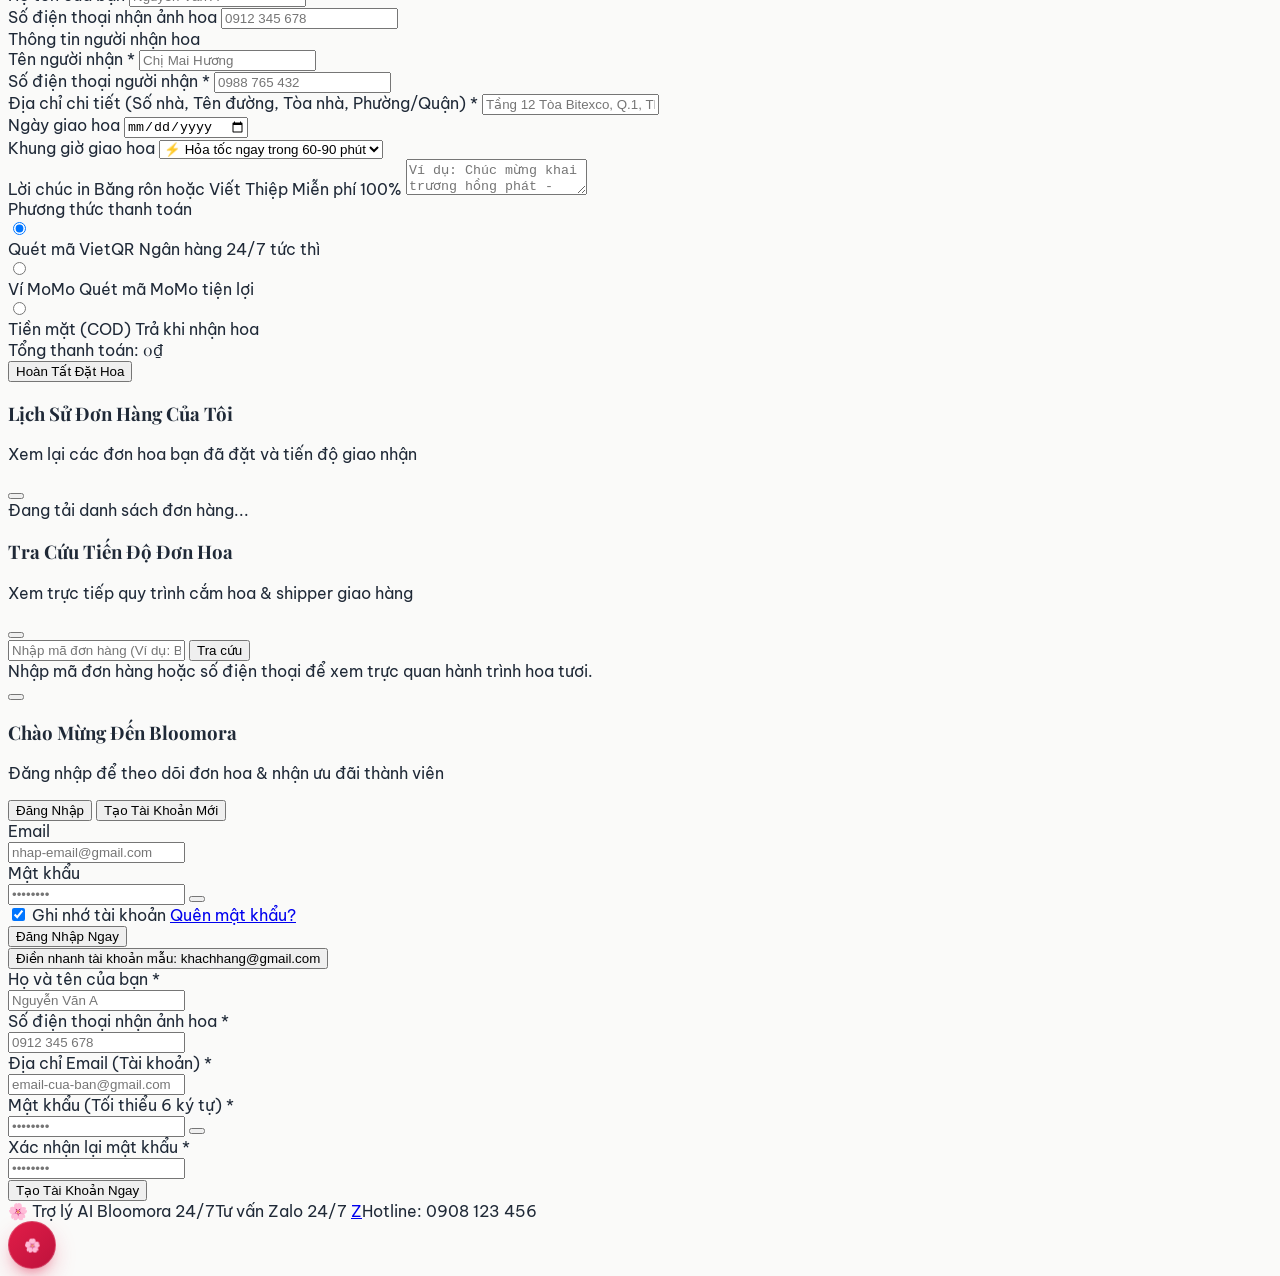
==== commit 42ded912: "feat: toi uu cum nut noi & hoan thien he thong danh gia san pham Bloomora" ====
--- a/index.html
+++ b/index.html
@@ -21,9 +21,9 @@
   <!-- Phosphor Icons (Bộ icon cao cấp, thanh mảnh) -->
   <script src="https://unpkg.com/@phosphor-icons/web"></script>
 
-  <!-- Custom CSS -->
-  <link rel="stylesheet" href="css/style.css">
-  <link rel="stylesheet" href="css/chatbot.css">
+  <!-- Custom CSS với Cache Busters v2.2 -->
+  <link rel="stylesheet" href="css/style.css?v=2.2">
+  <link rel="stylesheet" href="css/chatbot.css?v=2.2">
 
   <script>
     tailwind.config = {
@@ -63,7 +63,8 @@
           TP.HCM</span>
         <span class="hidden md:inline">|</span>
         <a href="tel:1900633045" class="flex items-center hover:text-white transition">
-          <i class="ph ph-phone-call mr-1 text-emerald-400"></i> Hotline: <strong class="text-white ml-1">1900 633 045</strong>
+          <i class="ph ph-phone-call mr-1 text-emerald-400"></i> Hotline: <strong class="text-white ml-1">1900 633
+            045</strong>
         </a>
       </div>
     </div>
@@ -205,91 +206,131 @@
         <ul class="flex items-center gap-1 lg:gap-2 text-[13px] font-medium text-stone-700 whitespace-nowrap py-1">
           <!-- Hoa Sinh Nhật -->
           <li>
-            <a href="javascript:void(0)" onclick="navFilterCategory('sinh-nhat', 'Hoa Sinh Nhật Tươi Sắc')" class="px-2.5 py-1.5 rounded-lg hover:text-rose-600 hover:bg-rose-50/70 transition-colors flex items-center">
+            <a href="javascript:void(0)" onclick="navFilterCategory('sinh-nhat', 'Hoa Sinh Nhật Tươi Sắc')"
+              class="px-2.5 py-1.5 rounded-lg hover:text-rose-600 hover:bg-rose-50/70 transition-colors flex items-center">
               <span>Hoa Sinh Nhật</span>
             </a>
           </li>
 
           <!-- Hoa Khai Trương -->
           <li>
-            <a href="javascript:void(0)" onclick="navFilterCategory('khai-truong', 'Hoa Khai Trương Hồng Phát')" class="px-2.5 py-1.5 rounded-lg hover:text-rose-600 hover:bg-rose-50/70 transition-colors flex items-center">
+            <a href="javascript:void(0)" onclick="navFilterCategory('khai-truong', 'Hoa Khai Trương Hồng Phát')"
+              class="px-2.5 py-1.5 rounded-lg hover:text-rose-600 hover:bg-rose-50/70 transition-colors flex items-center">
               <span>Hoa Khai Trương</span>
             </a>
           </li>
 
           <!-- Lan Hồ Điệp -->
           <li>
-            <a href="javascript:void(0)" onclick="navFilterCategory('lan-ho-diep', 'Chậu Lan Hồ Điệp Sang Trọng')" class="px-2.5 py-1.5 rounded-lg hover:text-rose-600 hover:bg-rose-50/70 transition-colors flex items-center">
+            <a href="javascript:void(0)" onclick="navFilterCategory('lan-ho-diep', 'Chậu Lan Hồ Điệp Sang Trọng')"
+              class="px-2.5 py-1.5 rounded-lg hover:text-rose-600 hover:bg-rose-50/70 transition-colors flex items-center">
               <span>Lan Hồ Điệp</span>
             </a>
           </li>
 
           <!-- Hoa Tang Lễ -->
           <li>
-            <a href="javascript:void(0)" onclick="navFilterCategory('chia-buon', 'Hoa Tang Lễ & Chia Buồn Thành Kính')" class="px-2.5 py-1.5 rounded-lg hover:text-rose-600 hover:bg-rose-50/70 transition-colors flex items-center">
+            <a href="javascript:void(0)" onclick="navFilterCategory('chia-buon', 'Hoa Tang Lễ & Chia Buồn Thành Kính')"
+              class="px-2.5 py-1.5 rounded-lg hover:text-rose-600 hover:bg-rose-50/70 transition-colors flex items-center">
               <span>Hoa Tang Lễ</span>
             </a>
           </li>
 
           <!-- Dropdown: CHỦ ĐỀ -->
           <li class="nav-dropdown-wrapper group">
-            <button type="button" class="px-2.5 py-1.5 rounded-lg hover:text-rose-600 hover:bg-rose-50/70 transition-colors flex items-center gap-1 font-medium">
+            <button type="button"
+              class="px-2.5 py-1.5 rounded-lg hover:text-rose-600 hover:bg-rose-50/70 transition-colors flex items-center gap-1 font-medium">
               <span>Chủ Đề</span>
-              <i class="ph ph-caret-down text-[11px] text-stone-400 group-hover:text-rose-600 transition-transform duration-200 group-hover:rotate-180"></i>
+              <i
+                class="ph ph-caret-down text-[11px] text-stone-400 group-hover:text-rose-600 transition-transform duration-200 group-hover:rotate-180"></i>
             </button>
-            <div class="nav-dropdown-content absolute left-0 top-full w-60 bg-white rounded-xl shadow-xl border border-stone-100 p-2 z-50">
-              <a href="javascript:void(0)" onclick="navFilterTheme('chúc mừng', 'Hoa Chúc Mừng')"><i class="ph ph-sparkle text-rose-500"></i> Hoa Chúc Mừng</a>
-              <a href="javascript:void(0)" onclick="navFilterTheme('cưới', 'Hoa Cưới Cầm Tay')"><i class="ph ph-heart text-rose-500"></i> Hoa Cưới Cầm Tay</a>
-              <a href="javascript:void(0)" onclick="navFilterCategory('chia-buon', 'Hoa Tang Lễ - Hoa Chia Buồn')"><i class="ph ph-flower-lotus text-stone-500"></i> Hoa Tang Lễ - Chia Buồn</a>
-              <a href="javascript:void(0)" onclick="navFilterCategory('tinh-yeu', 'Hoa Tình Yêu Lãng Mạn')"><i class="ph ph-heart-straight text-rose-500"></i> Hoa Tình Yêu</a>
-              <a href="javascript:void(0)" onclick="navFilterTheme('valentine', 'Hoa Valentine Ngọt Ngào')"><i class="ph ph-heart text-red-500"></i> Hoa Valentine</a>
-              <a href="javascript:void(0)" onclick="navFilterTheme('kỷ niệm', 'Hoa Kỷ Niệm Ngày Cưới')"><i class="ph ph-diamonds-four text-amber-500"></i> Hoa Kỷ Niệm</a>
-              <a href="javascript:void(0)" onclick="navFilterTheme('mẹ', 'Hoa Tặng Ngày Của Mẹ')"><i class="ph ph-hand-heart text-pink-500"></i> Ngày Của Mẹ</a>
-              <a href="javascript:void(0)" onclick="navFilterTheme('8-3', 'Hoa Chúc Mừng Quốc Tế Phụ Nữ 8-3')"><i class="ph ph-gift text-rose-500"></i> Hoa 8-3</a>
-              <a href="javascript:void(0)" onclick="navFilterTheme('20-10', 'Hoa Chúc Mừng Phụ Nữ Việt Nam 20-10')"><i class="ph ph-flower text-rose-500"></i> Hoa 20-10</a>
-              <a href="javascript:void(0)" onclick="navFilterTheme('nhà giáo', 'Hoa Tri Ân Ngày Nhà Giáo VN')"><i class="ph ph-graduation-cap text-blue-500"></i> Ngày Nhà Giáo VN</a>
-              <a href="javascript:void(0)" onclick="navFilterTheme('giáng sinh', 'Hoa & Cây Thông Giáng Sinh')"><i class="ph ph-tree text-emerald-500"></i> Giáng Sinh</a>
-              <a href="javascript:void(0)" onclick="navFilterTheme('tết', 'Hoa Tết Âm Lịch')"><i class="ph ph-sun text-amber-500"></i> Tết Âm Lịch</a>
-              <a href="javascript:void(0)" onclick="navFilterCategory('tot-nghiep', 'Hoa Chúc Mừng Tốt Nghiệp')"><i class="ph ph-student text-indigo-500"></i> Hoa Tốt Nghiệp</a>
-              <a href="javascript:void(0)" onclick="navFilterTheme('định kỳ', 'Gói Hoa Tươi Định Kỳ')"><i class="ph ph-calendar-check text-teal-500"></i> Hoa Định Kỳ</a>
+            <div
+              class="nav-dropdown-content absolute left-0 top-full w-60 bg-white rounded-xl shadow-xl border border-stone-100 p-2 z-50">
+              <a href="javascript:void(0)" onclick="navFilterTheme('chúc mừng', 'Hoa Chúc Mừng')"><i
+                  class="ph ph-sparkle text-rose-500"></i> Hoa Chúc Mừng</a>
+              <a href="javascript:void(0)" onclick="navFilterTheme('cưới', 'Hoa Cưới Cầm Tay')"><i
+                  class="ph ph-heart text-rose-500"></i> Hoa Cưới Cầm Tay</a>
+              <a href="javascript:void(0)" onclick="navFilterCategory('chia-buon', 'Hoa Tang Lễ - Hoa Chia Buồn')"><i
+                  class="ph ph-flower-lotus text-stone-500"></i> Hoa Tang Lễ - Chia Buồn</a>
+              <a href="javascript:void(0)" onclick="navFilterCategory('tinh-yeu', 'Hoa Tình Yêu Lãng Mạn')"><i
+                  class="ph ph-heart-straight text-rose-500"></i> Hoa Tình Yêu</a>
+              <a href="javascript:void(0)" onclick="navFilterTheme('valentine', 'Hoa Valentine Ngọt Ngào')"><i
+                  class="ph ph-heart text-red-500"></i> Hoa Valentine</a>
+              <a href="javascript:void(0)" onclick="navFilterTheme('kỷ niệm', 'Hoa Kỷ Niệm Ngày Cưới')"><i
+                  class="ph ph-diamonds-four text-amber-500"></i> Hoa Kỷ Niệm</a>
+              <a href="javascript:void(0)" onclick="navFilterTheme('mẹ', 'Hoa Tặng Ngày Của Mẹ')"><i
+                  class="ph ph-hand-heart text-pink-500"></i> Ngày Của Mẹ</a>
+              <a href="javascript:void(0)" onclick="navFilterTheme('8-3', 'Hoa Chúc Mừng Quốc Tế Phụ Nữ 8-3')"><i
+                  class="ph ph-gift text-rose-500"></i> Hoa 8-3</a>
+              <a href="javascript:void(0)" onclick="navFilterTheme('20-10', 'Hoa Chúc Mừng Phụ Nữ Việt Nam 20-10')"><i
+                  class="ph ph-flower text-rose-500"></i> Hoa 20-10</a>
+              <a href="javascript:void(0)" onclick="navFilterTheme('nhà giáo', 'Hoa Tri Ân Ngày Nhà Giáo VN')"><i
+                  class="ph ph-graduation-cap text-blue-500"></i> Ngày Nhà Giáo VN</a>
+              <a href="javascript:void(0)" onclick="navFilterTheme('giáng sinh', 'Hoa & Cây Thông Giáng Sinh')"><i
+                  class="ph ph-tree text-emerald-500"></i> Giáng Sinh</a>
+              <a href="javascript:void(0)" onclick="navFilterTheme('tết', 'Hoa Tết Âm Lịch')"><i
+                  class="ph ph-sun text-amber-500"></i> Tết Âm Lịch</a>
+              <a href="javascript:void(0)" onclick="navFilterCategory('tot-nghiep', 'Hoa Chúc Mừng Tốt Nghiệp')"><i
+                  class="ph ph-student text-indigo-500"></i> Hoa Tốt Nghiệp</a>
+              <a href="javascript:void(0)" onclick="navFilterTheme('định kỳ', 'Gói Hoa Tươi Định Kỳ')"><i
+                  class="ph ph-calendar-check text-teal-500"></i> Hoa Định Kỳ</a>
             </div>
           </li>
 
           <!-- Dropdown: THIẾT KẾ -->
           <li class="nav-dropdown-wrapper group">
-            <button type="button" class="px-2.5 py-1.5 rounded-lg hover:text-rose-600 hover:bg-rose-50/70 transition-colors flex items-center gap-1 font-medium">
+            <button type="button"
+              class="px-2.5 py-1.5 rounded-lg hover:text-rose-600 hover:bg-rose-50/70 transition-colors flex items-center gap-1 font-medium">
               <span>Thiết Kế</span>
-              <i class="ph ph-caret-down text-[11px] text-stone-400 group-hover:text-rose-600 transition-transform duration-200 group-hover:rotate-180"></i>
+              <i
+                class="ph ph-caret-down text-[11px] text-stone-400 group-hover:text-rose-600 transition-transform duration-200 group-hover:rotate-180"></i>
             </button>
-            <div class="nav-dropdown-content absolute left-0 top-full w-56 bg-white rounded-xl shadow-xl border border-stone-100 p-2 z-50">
-              <a href="javascript:void(0)" onclick="navFilterDesign('bó hoa', 'Thiết Kế: Bó Hoa Tươi Nghệ Thuật')"><i class="ph ph-spiral text-rose-500"></i> Bó Hoa Tươi</a>
-              <a href="javascript:void(0)" onclick="navFilterDesign('giỏ hoa', 'Thiết Kế: Giỏ Hoa Để Bàn')"><i class="ph ph-tote text-amber-500"></i> Giỏ Hoa Để Bàn</a>
-              <a href="javascript:void(0)" onclick="navFilterDesign('hộp hoa', 'Thiết Kế: Hộp Hoa Trái Tim')"><i class="ph ph-package text-pink-500"></i> Hộp Hoa Trái Tim</a>
-              <a href="javascript:void(0)" onclick="navFilterDesign('kệ hoa', 'Thiết Kế: Kệ Hoa 2 Tầng Chúc Mừng')"><i class="ph ph-columns text-emerald-500"></i> Kệ Hoa 2 Tầng</a>
-              <a href="javascript:void(0)" onclick="navFilterDesign('bình hoa', 'Thiết Kế: Bình Hoa Cao Cấp')"><i class="ph ph-brand-telegram text-indigo-500"></i> Bình Hoa Cao Cấp</a>
-              <a href="javascript:void(0)" onclick="navFilterDesign('chậu', 'Thiết Kế: Chậu Lan Hồ Điệp')"><i class="ph ph-plant text-purple-500"></i> Chậu Lan Hồ Điệp</a>
+            <div
+              class="nav-dropdown-content absolute left-0 top-full w-56 bg-white rounded-xl shadow-xl border border-stone-100 p-2 z-50">
+              <a href="javascript:void(0)" onclick="navFilterDesign('bó hoa', 'Thiết Kế: Bó Hoa Tươi Nghệ Thuật')"><i
+                  class="ph ph-spiral text-rose-500"></i> Bó Hoa Tươi</a>
+              <a href="javascript:void(0)" onclick="navFilterDesign('giỏ hoa', 'Thiết Kế: Giỏ Hoa Để Bàn')"><i
+                  class="ph ph-tote text-amber-500"></i> Giỏ Hoa Để Bàn</a>
+              <a href="javascript:void(0)" onclick="navFilterDesign('hộp hoa', 'Thiết Kế: Hộp Hoa Trái Tim')"><i
+                  class="ph ph-package text-pink-500"></i> Hộp Hoa Trái Tim</a>
+              <a href="javascript:void(0)" onclick="navFilterDesign('kệ hoa', 'Thiết Kế: Kệ Hoa 2 Tầng Chúc Mừng')"><i
+                  class="ph ph-columns text-emerald-500"></i> Kệ Hoa 2 Tầng</a>
+              <a href="javascript:void(0)" onclick="navFilterDesign('bình hoa', 'Thiết Kế: Bình Hoa Cao Cấp')"><i
+                  class="ph ph-brand-telegram text-indigo-500"></i> Bình Hoa Cao Cấp</a>
+              <a href="javascript:void(0)" onclick="navFilterDesign('chậu', 'Thiết Kế: Chậu Lan Hồ Điệp')"><i
+                  class="ph ph-plant text-purple-500"></i> Chậu Lan Hồ Điệp</a>
             </div>
           </li>
 
           <!-- Dropdown: LOẠI HOA -->
           <li class="nav-dropdown-wrapper group">
-            <button type="button" class="px-2.5 py-1.5 rounded-lg hover:text-rose-600 hover:bg-rose-50/70 transition-colors flex items-center gap-1 font-medium">
+            <button type="button"
+              class="px-2.5 py-1.5 rounded-lg hover:text-rose-600 hover:bg-rose-50/70 transition-colors flex items-center gap-1 font-medium">
               <span>Loại Hoa</span>
-              <i class="ph ph-caret-down text-[11px] text-stone-400 group-hover:text-rose-600 transition-transform duration-200 group-hover:rotate-180"></i>
+              <i
+                class="ph ph-caret-down text-[11px] text-stone-400 group-hover:text-rose-600 transition-transform duration-200 group-hover:rotate-180"></i>
             </button>
-            <div class="nav-dropdown-content absolute left-0 top-full w-56 bg-white rounded-xl shadow-xl border border-stone-100 p-2 z-50">
-              <a href="javascript:void(0)" onclick="navFilterFlower('hồng', 'Hoa Hồng Ecuador & Côn Minh')"><i class="ph ph-flower-lotus text-rose-500"></i> Hoa Hồng</a>
-              <a href="javascript:void(0)" onclick="navFilterFlower('hướng dương', 'Hoa Hướng Dương Rực Rỡ')"><i class="ph ph-sun text-amber-500"></i> Hoa Hướng Dương</a>
-              <a href="javascript:void(0)" onclick="navFilterFlower('lan hồ điệp', 'Hoa Lan Hồ Điệp')"><i class="ph ph-flower text-purple-500"></i> Lan Hồ Điệp</a>
-              <a href="javascript:void(0)" onclick="navFilterFlower('baby', 'Hoa Baby Trắng Nhập Khẩu')"><i class="ph ph-snowflake text-stone-400"></i> Hoa Baby Trắng</a>
-              <a href="javascript:void(0)" onclick="navFilterFlower('mẫu đơn', 'Hoa Cúc Mẫu Đơn')"><i class="ph ph-sparkle text-pink-500"></i> Cúc Mẫu Đơn</a>
-              <a href="javascript:void(0)" onclick="navFilterFlower('hoa ly', 'Hoa Ly Thanh Khiết')"><i class="ph ph-drop text-blue-400"></i> Hoa Ly Trắng / Vàng</a>
+            <div
+              class="nav-dropdown-content absolute left-0 top-full w-56 bg-white rounded-xl shadow-xl border border-stone-100 p-2 z-50">
+              <a href="javascript:void(0)" onclick="navFilterFlower('hồng', 'Hoa Hồng Ecuador & Côn Minh')"><i
+                  class="ph ph-flower-lotus text-rose-500"></i> Hoa Hồng</a>
+              <a href="javascript:void(0)" onclick="navFilterFlower('hướng dương', 'Hoa Hướng Dương Rực Rỡ')"><i
+                  class="ph ph-sun text-amber-500"></i> Hoa Hướng Dương</a>
+              <a href="javascript:void(0)" onclick="navFilterFlower('lan hồ điệp', 'Hoa Lan Hồ Điệp')"><i
+                  class="ph ph-flower text-purple-500"></i> Lan Hồ Điệp</a>
+              <a href="javascript:void(0)" onclick="navFilterFlower('baby', 'Hoa Baby Trắng Nhập Khẩu')"><i
+                  class="ph ph-snowflake text-stone-400"></i> Hoa Baby Trắng</a>
+              <a href="javascript:void(0)" onclick="navFilterFlower('mẫu đơn', 'Hoa Cúc Mẫu Đơn')"><i
+                  class="ph ph-sparkle text-pink-500"></i> Cúc Mẫu Đơn</a>
+              <a href="javascript:void(0)" onclick="navFilterFlower('hoa ly', 'Hoa Ly Thanh Khiết')"><i
+                  class="ph ph-drop text-blue-400"></i> Hoa Ly Trắng / Vàng</a>
             </div>
           </li>
 
           <!-- Hoa Tươi Giảm 30% (Khuyến mãi Hot - Pill Badge gọn đẹp) -->
           <li class="ml-1">
-            <a href="javascript:void(0)" onclick="navFilterSale()" class="inline-flex items-center gap-1.5 px-3 py-1 rounded-full text-xs font-bold text-rose-600 bg-rose-50 hover:bg-rose-100 border border-rose-200/80 transition shadow-xs">
+            <a href="javascript:void(0)" onclick="navFilterSale()"
+              class="inline-flex items-center gap-1.5 px-3 py-1 rounded-full text-xs font-bold text-rose-600 bg-rose-50 hover:bg-rose-100 border border-rose-200/80 transition shadow-xs">
               <i class="ph-bold ph-tag text-xs text-rose-500"></i>
               <span>Giảm 30%</span>
             </a>
@@ -297,7 +338,8 @@
 
           <!-- Nút Trợ lý AI trên Menu -->
           <li class="ml-1">
-            <button type="button" onclick="document.getElementById('bloomora-chat-btn')?.click()" class="inline-flex items-center gap-1.5 px-3 py-1 rounded-full text-xs font-bold text-white bg-gradient-to-r from-rose-600 to-rose-700 hover:from-rose-700 hover:to-rose-800 transition shadow-xs">
+            <button type="button" onclick="document.getElementById('bloomora-chat-btn')?.click()"
+              class="inline-flex items-center gap-1.5 px-3 py-1 rounded-full text-xs font-bold text-white bg-gradient-to-r from-rose-600 to-rose-700 hover:from-rose-700 hover:to-rose-800 transition shadow-xs">
               <span>🌸</span>
               <span>Trợ Lý AI</span>
             </button>
@@ -769,6 +811,22 @@
     </div>
   </div>
 
+  <!-- ================= MODAL LIGHTBOX XEM ẢNH ĐÁNH GIÁ THỰC TẾ ================= -->
+  <div id="reviewImageLightbox"
+    class="fixed inset-0 z-[60] hidden flex items-center justify-center bg-black/85 backdrop-blur-sm p-4"
+    onclick="closeReviewLightbox()">
+    <button type="button" onclick="closeReviewLightbox()"
+      class="absolute top-4 right-4 text-white hover:text-rose-400 text-2xl p-2 transition">
+      <i class="ph ph-x-bold"></i>
+    </button>
+    <div class="relative max-w-3xl max-h-[90vh] flex flex-col items-center" onclick="event.stopPropagation()">
+      <img id="reviewLightboxImg" src="" alt="Ảnh hoa thực tế từ khách hàng"
+        class="max-w-full max-h-[82vh] rounded-2xl object-contain shadow-2xl border border-white/20" />
+      <span id="reviewLightboxCaption" class="mt-2 text-xs text-stone-300 font-medium text-center">Ảnh hoa thực tế chụp
+        bởi khách hàng đã mua</span>
+    </div>
+  </div>
+
   <!-- ================= MODAL CHECKOUT / ĐẶT HÀNG THUẦN VIỆT ================= -->
   <div id="checkoutModal" class="fixed inset-0 z-50 hidden flex items-center justify-center p-4">
     <div onclick="closeCheckoutModal()" class="fixed inset-0 modal-backdrop"></div>
@@ -1156,43 +1214,52 @@
   </div>
 
   <!-- ================= FLOATING ACTION BUTTONS THUẦN VIỆT ================= -->
-  <!-- Nút Chat AI, Chat Zalo & Hotline Rung Lắc & Nút Cuộn -->
-  <div class="fixed bottom-6 right-6 z-40 flex flex-col space-y-3 items-end">
+  <!-- Nút Chat AI, Chat Zalo & Hotline Rung Lắc (Thiết kế tròn tinh gọn, tự động ẩn khi mở Giỏ hàng hoặc Modal) -->
+  <div id="floatingActionsGroup"
+    class="fixed bottom-5 right-5 z-30 flex flex-col space-y-3 items-end transition-all duration-300">
 
     <!-- Nút Chat AI Bloomora -->
-    <button id="bloomora-chat-btn"
-      class="bloomora-chat-launcher flex items-center space-x-2 bg-gradient-to-r from-rose-600 to-rose-700 text-white px-4 py-2.5 rounded-full shadow-xl transition-all duration-300 hover:scale-105 border border-white/20"
-      title="Trợ lý AI tư vấn hoa 24/7">
-      <div class="w-6 h-6 rounded-full bg-white text-rose-600 flex items-center justify-center text-xs font-black">
-        🌸
-      </div>
-      <span class="text-xs font-bold">Trợ lý AI Bloomora</span>
-    </button>
+    <div class="relative group flex items-center">
+      <span class="pointer-events-none absolute right-full mr-3 whitespace-nowrap bg-stone-900/90 text-white text-xs font-semibold px-3 py-1.5 rounded-xl opacity-0 group-hover:opacity-100 transition-opacity duration-200 shadow-xl border border-white/10">
+        🌸 Trợ lý AI Bloomora 24/7
+      </span>
+      <button id="bloomora-chat-btn"
+        class="bloomora-chat-launcher w-12 h-12 rounded-full bg-gradient-to-r from-rose-600 to-rose-700 text-white shadow-xl hover:shadow-rose-600/40 flex items-center justify-center transition-all duration-300 hover:scale-110 border border-white/30"
+        title="Trợ lý AI tư vấn hoa 24/7">
+        <span class="text-xl">🌸</span>
+      </button>
+    </div>
 
     <!-- Nút Chat Zalo -->
-    <a href="https://zalo.me/0908123456" target="_blank"
-      class="zalo-ring flex items-center space-x-2 bg-blue-600 hover:bg-blue-700 text-white px-4 py-2.5 rounded-full shadow-xl transition-all duration-300 hover:scale-105"
-      title="Chat tư vấn Zalo 24/7">
-      <div class="w-6 h-6 rounded-full bg-white text-blue-600 flex items-center justify-center text-xs font-black">
+    <div class="relative group flex items-center">
+      <span class="pointer-events-none absolute right-full mr-3 whitespace-nowrap bg-stone-900/90 text-white text-xs font-semibold px-3 py-1.5 rounded-xl opacity-0 group-hover:opacity-100 transition-opacity duration-200 shadow-xl border border-white/10">
+        Tư vấn Zalo 24/7
+      </span>
+      <a href="https://zalo.me/0908123456" target="_blank"
+        class="zalo-ring w-11 h-11 rounded-full bg-blue-600 hover:bg-blue-700 text-white shadow-xl flex items-center justify-center text-sm font-black transition-all duration-300 hover:scale-110 border border-white/20"
+        title="Chat tư vấn Zalo 24/7">
         Z
-      </div>
-      <span class="text-xs font-bold hidden sm:inline">Tư vấn Zalo 24/7</span>
-    </a>
+      </a>
+    </div>
 
     <!-- Nút Hotline Gọi Ngay -->
-    <a href="tel:0908123456"
-      class="pulse-ring phone-shake flex items-center space-x-2 bg-rose-600 hover:bg-rose-700 text-white px-4 py-2.5 rounded-full shadow-xl transition-all duration-300 hover:scale-105"
-      title="Gọi Hotline đặt hoa nhanh">
-      <i class="ph ph-phone-call text-lg"></i>
-      <span class="text-xs font-bold hidden sm:inline">0908 123 456</span>
-    </a>
+    <div class="relative group flex items-center">
+      <span class="pointer-events-none absolute right-full mr-3 whitespace-nowrap bg-stone-900/90 text-white text-xs font-semibold px-3 py-1.5 rounded-xl opacity-0 group-hover:opacity-100 transition-opacity duration-200 shadow-xl border border-white/10">
+        Hotline: 0908 123 456
+      </span>
+      <a href="tel:0908123456"
+        class="pulse-ring phone-shake w-11 h-11 rounded-full bg-rose-600 hover:bg-rose-700 text-white shadow-xl flex items-center justify-center text-lg transition-all duration-300 hover:scale-110 border border-white/20"
+        title="Gọi Hotline đặt hoa nhanh">
+        <i class="ph ph-phone-call"></i>
+      </a>
+    </div>
 
   </div>
 
-  <!-- Scripts -->
+  <!-- Scripts với Cache Busters v2.2 -->
   <script src="js/data.js"></script>
-  <script src="js/app.js"></script>
-  <script src="js/chatbot.js"></script>
+  <script src="js/app.js?v=2.2"></script>
+  <script src="js/chatbot.js?v=2.2"></script>
 </body>
 
 </html>
--- a/css/style.css
+++ b/css/style.css
@@ -254,4 +254,104 @@
   padding-left: 18px;
 }
 
-
+/* ================= PRODUCT REVIEWS & RATING STYLES ================= */
+.star-rating-interactive {
+  display: inline-flex;
+  gap: 4px;
+}
+.star-rating-interactive button {
+  background: none;
+  border: none;
+  padding: 2px;
+  cursor: pointer;
+  transition: transform 0.15s ease;
+}
+.star-rating-interactive button:hover {
+  transform: scale(1.2);
+}
+
+.review-thumb-item {
+  position: relative;
+  border-radius: 12px;
+  overflow: hidden;
+  aspect-ratio: 1 / 1;
+  cursor: pointer;
+}
+.review-thumb-item img {
+  width: 100%;
+  height: 100%;
+  object-fit: cover;
+  transition: transform 0.3s ease;
+}
+.review-thumb-item:hover img {
+  transform: scale(1.08);
+}
+.review-thumb-item .thumb-overlay {
+  position: absolute;
+  inset: 0;
+  background: rgba(0, 0, 0, 0.3);
+  display: flex;
+  align-items: center;
+  justify-content: center;
+  color: #ffffff;
+  opacity: 0;
+  transition: opacity 0.2s ease;
+}
+.review-thumb-item:hover .thumb-overlay {
+  opacity: 1;
+}
+
+.review-progress-track {
+  background: #f1f5f9;
+  border-radius: 9999px;
+  height: 8px;
+  overflow: hidden;
+  flex: 1;
+}
+.review-progress-fill {
+  background: linear-gradient(90deg, #f59e0b, #fbbf24);
+  height: 100%;
+  border-radius: 9999px;
+  transition: width 0.5s ease;
+}
+
+.review-pill-filter {
+  padding: 6px 14px;
+  border-radius: 9999px;
+  font-size: 12px;
+  font-weight: 600;
+  border: 1px solid #e2e8f0;
+  background: #ffffff;
+  color: #475569;
+  cursor: pointer;
+  transition: all 0.2s ease;
+}
+.review-pill-filter:hover {
+  border-color: #f43f5e;
+  color: #e11d48;
+}
+.review-pill-filter.active {
+  background: #e11d48;
+  color: #ffffff;
+  border-color: #e11d48;
+  box-shadow: 0 2px 8px rgba(225, 29, 72, 0.25);
+}
+
+/* TRIỆT ĐỂ ẨN FLOATING BUTTONS VÀ CHATBOT TRÊN MỌI TRANG CHỨC NĂNG / MODAL / GIỎ HÀNG */
+body.overflow-hidden #floatingActionsGroup,
+body.overflow-hidden .bloomora-chat-window,
+body.cart-open #floatingActionsGroup,
+body.cart-open .bloomora-chat-window,
+body.has-modal-open #floatingActionsGroup,
+body.has-modal-open .bloomora-chat-window,
+#floatingActionsGroup.hidden-by-modal,
+.bloomora-chat-window.hidden-by-modal {
+  display: none !important;
+  opacity: 0 !important;
+  visibility: hidden !important;
+  pointer-events: none !important;
+  transform: translateY(24px) scale(0.9) !important;
+  z-index: -9999 !important;
+}
+
+
--- a/css/chatbot.css
+++ b/css/chatbot.css
@@ -4,18 +4,20 @@
 
 #bloomora-chat-widget {
   font-family: 'Be Vietnam Pro', -apple-system, BlinkMacSystemFont, sans-serif;
-  z-index: 9999;
+  z-index: 35;
 }
 
 /* Floating Launcher Button */
 .bloomora-chat-launcher {
   display: flex;
   align-items: center;
-  gap: 8px;
+  justify-content: center;
+  width: 48px;
+  height: 48px;
+  padding: 0;
+  border-radius: 50%;
   background: linear-gradient(135deg, #e11d48 0%, #be123c 100%);
   color: #ffffff;
-  padding: 10px 16px;
-  border-radius: 9999px;
   box-shadow: 0 10px 25px -5px rgba(225, 29, 72, 0.4), 0 8px 10px -6px rgba(225, 29, 72, 0.3);
   cursor: pointer;
   transition: all 0.3s cubic-bezier(0.16, 1, 0.3, 1);
@@ -23,7 +25,7 @@
 }
 
 .bloomora-chat-launcher:hover {
-  transform: translateY(-2px) scale(1.03);
+  transform: translateY(-2px) scale(1.08);
   box-shadow: 0 15px 30px -5px rgba(225, 29, 72, 0.5);
 }
 
@@ -31,18 +33,13 @@
   display: inline-flex;
   align-items: center;
   justify-content: center;
-  width: 24px;
-  height: 24px;
-  border-radius: 50%;
-  background: #ffffff;
-  color: #e11d48;
-  font-size: 14px;
+  font-size: 20px;
 }
 
 /* Chat Window Container */
 .bloomora-chat-window {
   position: fixed;
-  bottom: 90px;
+  bottom: 85px;
   right: 24px;
   width: 390px;
   max-width: calc(100vw - 32px);
@@ -58,13 +55,30 @@
   pointer-events: none;
   transform: translateY(20px) scale(0.96);
   transition: all 0.25s cubic-bezier(0.16, 1, 0.3, 1);
-  z-index: 9999;
+  z-index: 35;
 }
 
 .bloomora-chat-window.open {
   opacity: 1;
   pointer-events: auto;
   transform: translateY(0) scale(1);
+}
+
+/* TRIỆT ĐỂ ẨN FLOATING BUTTONS VÀ CỬA SỔ CHAT TRÊN MỌI TRANG CHỨC NĂNG / MODAL / GIỎ HÀNG */
+body.overflow-hidden #floatingActionsGroup,
+body.overflow-hidden .bloomora-chat-window,
+body.cart-open #floatingActionsGroup,
+body.cart-open .bloomora-chat-window,
+body.has-modal-open #floatingActionsGroup,
+body.has-modal-open .bloomora-chat-window,
+#floatingActionsGroup.hidden-by-modal,
+.bloomora-chat-window.hidden-by-modal {
+  display: none !important;
+  opacity: 0 !important;
+  visibility: hidden !important;
+  pointer-events: none !important;
+  transform: translateY(24px) scale(0.9) !important;
+  z-index: -9999 !important;
 }
 
 /* Header */
